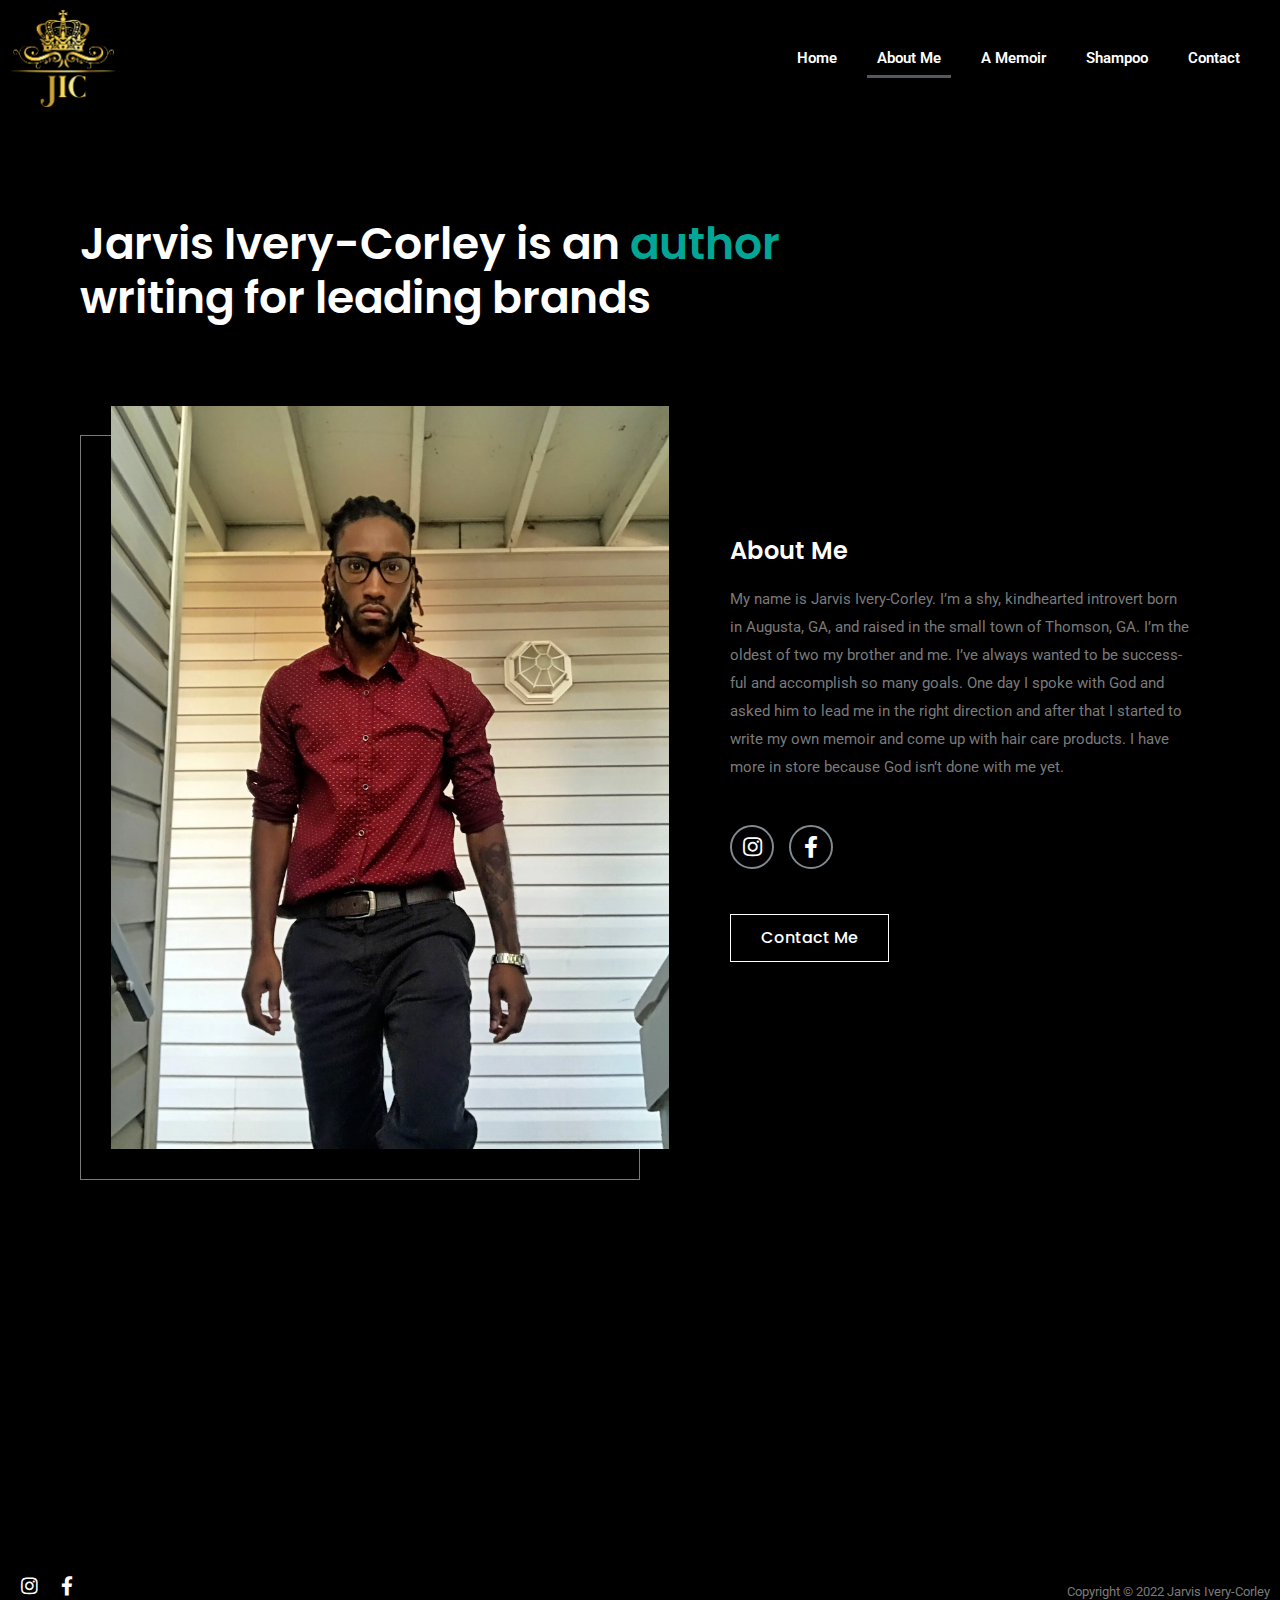
==== about-us/index.html @ fa760f21 "Add files via upload" ====
<!DOCTYPE html>
<html lang="en-US">
<head>
<meta charset="UTF-8">
<meta name="viewport" content="width=device-width, initial-scale=1">
<link rel="profile" href="https://gmpg.org/xfn/11">

<title>About Me &#8211; Jarvis Ivery-Corley</title>
<meta name="robots" content="max-image-preview:large">
<link rel="alternate" type="application/rss+xml" title="Jarvis Ivery-Corley &raquo; Feed" href="./../feed/index.html">
<link rel="alternate" type="application/rss+xml" title="Jarvis Ivery-Corley &raquo; Comments Feed" href="./../comments/feed/index.html">
<script>
window._wpemojiSettings = {"baseUrl":"https:\/\/s.w.org\/images\/core\/emoji\/14.0.0\/72x72\/","ext":".png","svgUrl":"https:\/\/s.w.org\/images\/core\/emoji\/14.0.0\/svg\/","svgExt":".svg","source":{"concatemoji":".\/wp-includes\/js\/wp-emoji-release.min.js?ver=6.1.1"}};
/*! This file is auto-generated */
!function(e,a,t){var n,r,o,i=a.createElement("canvas"),p=i.getContext&&i.getContext("2d");function s(e,t){var a=String.fromCharCode,e=(p.clearRect(0,0,i.width,i.height),p.fillText(a.apply(this,e),0,0),i.toDataURL());return p.clearRect(0,0,i.width,i.height),p.fillText(a.apply(this,t),0,0),e===i.toDataURL()}function c(e){var t=a.createElement("script");t.src=e,t.defer=t.type="text/javascript",a.getElementsByTagName("head")[0].appendChild(t)}for(o=Array("flag","emoji"),t.supports={everything:!0,everythingExceptFlag:!0},r=0;r<o.length;r++)t.supports[o[r]]=function(e){if(p&&p.fillText)switch(p.textBaseline="top",p.font="600 32px Arial",e){case"flag":return s([127987,65039,8205,9895,65039],[127987,65039,8203,9895,65039])?!1:!s([55356,56826,55356,56819],[55356,56826,8203,55356,56819])&&!s([55356,57332,56128,56423,56128,56418,56128,56421,56128,56430,56128,56423,56128,56447],[55356,57332,8203,56128,56423,8203,56128,56418,8203,56128,56421,8203,56128,56430,8203,56128,56423,8203,56128,56447]);case"emoji":return!s([129777,127995,8205,129778,127999],[129777,127995,8203,129778,127999])}return!1}(o[r]),t.supports.everything=t.supports.everything&&t.supports[o[r]],"flag"!==o[r]&&(t.supports.everythingExceptFlag=t.supports.everythingExceptFlag&&t.supports[o[r]]);t.supports.everythingExceptFlag=t.supports.everythingExceptFlag&&!t.supports.flag,t.DOMReady=!1,t.readyCallback=function(){t.DOMReady=!0},t.supports.everything||(n=function(){t.readyCallback()},a.addEventListener?(a.addEventListener("DOMContentLoaded",n,!1),e.addEventListener("load",n,!1)):(e.attachEvent("onload",n),a.attachEvent("onreadystatechange",function(){"complete"===a.readyState&&t.readyCallback()})),(e=t.source||{}).concatemoji?c(e.concatemoji):e.wpemoji&&e.twemoji&&(c(e.twemoji),c(e.wpemoji)))}(window,document,window._wpemojiSettings);
</script>
<style>img.wp-smiley,
img.emoji {
	display: inline !important;
	border: none !important;
	box-shadow: none !important;
	height: 1em !important;
	width: 1em !important;
	margin: 0 0.07em !important;
	vertical-align: -0.1em !important;
	background: none !important;
	padding: 0 !important;
}</style>
	<link rel="stylesheet" id="astra-theme-css-css" href="./../wp-content/themes/astra/assets/css/minified/main.min.css?ver=3.9.4" media="all">
<style id="astra-theme-css-inline-css">:root{--ast-container-default-xlg-padding:3em;--ast-container-default-lg-padding:3em;--ast-container-default-slg-padding:2em;--ast-container-default-md-padding:3em;--ast-container-default-sm-padding:3em;--ast-container-default-xs-padding:2.4em;--ast-container-default-xxs-padding:1.8em;}html{font-size:93.75%;}a{color:#ffffff;}a:hover,a:focus{color:#ffffff;}body,button,input,select,textarea,.ast-button,.ast-custom-button{font-family:-apple-system,BlinkMacSystemFont,Segoe UI,Roboto,Oxygen-Sans,Ubuntu,Cantarell,Helvetica Neue,sans-serif;font-weight:inherit;font-size:15px;font-size:1rem;}blockquote{color:#4f4f4f;}.site-title{font-size:35px;font-size:2.3333333333333rem;display:block;}header .custom-logo-link img{max-width:68px;}.astra-logo-svg{width:68px;}.ast-archive-description .ast-archive-title{font-size:40px;font-size:2.6666666666667rem;}.site-header .site-description{font-size:15px;font-size:1rem;display:none;}.entry-title{font-size:30px;font-size:2rem;}h1,.entry-content h1{font-size:40px;font-size:2.6666666666667rem;}h2,.entry-content h2{font-size:30px;font-size:2rem;}h3,.entry-content h3{font-size:25px;font-size:1.6666666666667rem;}h4,.entry-content h4{font-size:20px;font-size:1.3333333333333rem;}h5,.entry-content h5{font-size:18px;font-size:1.2rem;}h6,.entry-content h6{font-size:15px;font-size:1rem;}.ast-single-post .entry-title,.page-title{font-size:30px;font-size:2rem;}::selection{background-color:#ffffff;color:#000000;}body,h1,.entry-title a,.entry-content h1,h2,.entry-content h2,h3,.entry-content h3,h4,.entry-content h4,h5,.entry-content h5,h6,.entry-content h6{color:#9a9a9a;}.tagcloud a:hover,.tagcloud a:focus,.tagcloud a.current-item{color:#000000;border-color:#ffffff;background-color:#ffffff;}input:focus,input[type="text"]:focus,input[type="email"]:focus,input[type="url"]:focus,input[type="password"]:focus,input[type="reset"]:focus,input[type="search"]:focus,textarea:focus{border-color:#ffffff;}input[type="radio"]:checked,input[type=reset],input[type="checkbox"]:checked,input[type="checkbox"]:hover:checked,input[type="checkbox"]:focus:checked,input[type=range]::-webkit-slider-thumb{border-color:#ffffff;background-color:#ffffff;box-shadow:none;}.site-footer a:hover + .post-count,.site-footer a:focus + .post-count{background:#ffffff;border-color:#ffffff;}.single .nav-links .nav-previous,.single .nav-links .nav-next{color:#ffffff;}.entry-meta,.entry-meta *{line-height:1.45;color:#ffffff;}.entry-meta a:hover,.entry-meta a:hover *,.entry-meta a:focus,.entry-meta a:focus *,.page-links > .page-link,.page-links .page-link:hover,.post-navigation a:hover{color:#ffffff;}#cat option,.secondary .calendar_wrap thead a,.secondary .calendar_wrap thead a:visited{color:#ffffff;}.secondary .calendar_wrap #today,.ast-progress-val span{background:#ffffff;}.secondary a:hover + .post-count,.secondary a:focus + .post-count{background:#ffffff;border-color:#ffffff;}.calendar_wrap #today > a{color:#000000;}.page-links .page-link,.single .post-navigation a{color:#ffffff;}.ast-archive-title{color:#ffffff;}.widget-title{font-size:21px;font-size:1.4rem;color:#ffffff;}.ast-logo-title-inline .site-logo-img{padding-right:1em;}.site-logo-img img{ transition:all 0.2s linear;}.ast-page-builder-template .hentry {margin: 0;}.ast-page-builder-template .site-content > .ast-container {max-width: 100%;padding: 0;}.ast-page-builder-template .site-content #primary {padding: 0;margin: 0;}.ast-page-builder-template .no-results {text-align: center;margin: 4em auto;}.ast-page-builder-template .ast-pagination {padding: 2em;}.ast-page-builder-template .entry-header.ast-no-title.ast-no-thumbnail {margin-top: 0;}.ast-page-builder-template .entry-header.ast-header-without-markup {margin-top: 0;margin-bottom: 0;}.ast-page-builder-template .entry-header.ast-no-title.ast-no-meta {margin-bottom: 0;}.ast-page-builder-template.single .post-navigation {padding-bottom: 2em;}.ast-page-builder-template.single-post .site-content > .ast-container {max-width: 100%;}.ast-page-builder-template .entry-header {margin-top: 2em;margin-left: auto;margin-right: auto;}.ast-page-builder-template .ast-archive-description {margin: 2em auto 0;padding-left: 20px;padding-right: 20px;}.ast-page-builder-template .ast-row {margin-left: 0;margin-right: 0;}.single.ast-page-builder-template .entry-header + .entry-content {margin-bottom: 2em;}@media(min-width: 921px) {.ast-page-builder-template.archive.ast-right-sidebar .ast-row article,.ast-page-builder-template.archive.ast-left-sidebar .ast-row article {padding-left: 0;padding-right: 0;}}@media (max-width:921px){#ast-desktop-header{display:none;}}@media (min-width:921px){#ast-mobile-header{display:none;}}.wp-block-buttons.aligncenter{justify-content:center;}@media (max-width:921px){.ast-theme-transparent-header #primary,.ast-theme-transparent-header #secondary{padding:0;}}@media (max-width:921px){.ast-plain-container.ast-no-sidebar #primary{padding:0;}}.ast-plain-container.ast-no-sidebar #primary{margin-top:0;margin-bottom:0;}@media (min-width:1200px){.ast-plain-container.ast-no-sidebar #primary{margin-top:60px;margin-bottom:60px;}}.wp-block-button.is-style-outline .wp-block-button__link{border-color:#ffffff;}.wp-block-button.is-style-outline > .wp-block-button__link:not(.has-text-color),.wp-block-button.wp-block-button__link.is-style-outline:not(.has-text-color){color:#ffffff;}.wp-block-button.is-style-outline .wp-block-button__link:hover,.wp-block-button.is-style-outline .wp-block-button__link:focus{color:#000000 !important;background-color:#ffffff;border-color:#ffffff;}.post-page-numbers.current .page-link,.ast-pagination .page-numbers.current{color:#000000;border-color:#ffffff;background-color:#ffffff;border-radius:2px;}h1.widget-title{font-weight:inherit;}h2.widget-title{font-weight:inherit;}h3.widget-title{font-weight:inherit;}#page{display:flex;flex-direction:column;min-height:100vh;}.ast-404-layout-1 h1.page-title{color:var(--ast-global-color-2);}.single .post-navigation a{line-height:1em;height:inherit;}.error-404 .page-sub-title{font-size:1.5rem;font-weight:inherit;}.search .site-content .content-area .search-form{margin-bottom:0;}#page .site-content{flex-grow:1;}.widget{margin-bottom:3.5em;}#secondary li{line-height:1.5em;}#secondary .wp-block-group h2{margin-bottom:0.7em;}#secondary h2{font-size:1.7rem;}.ast-separate-container .ast-article-post,.ast-separate-container .ast-article-single,.ast-separate-container .ast-comment-list li.depth-1,.ast-separate-container .comment-respond{padding:3em;}.ast-separate-container .ast-comment-list li.depth-1,.hentry{margin-bottom:2em;}.ast-separate-container .ast-archive-description,.ast-separate-container .ast-author-box{background-color:var(--ast-global-color-5);border-bottom:1px solid var(--ast-border-color);}.ast-separate-container .comments-title{padding:2em 2em 0 2em;}.ast-page-builder-template .comment-form-textarea,.ast-comment-formwrap .ast-grid-common-col{padding:0;}.ast-comment-formwrap{padding:0 20px;display:inline-flex;column-gap:20px;}.archive.ast-page-builder-template .entry-header{margin-top:2em;}.ast-page-builder-template .ast-comment-formwrap{width:100%;}.entry-title{margin-bottom:0.5em;}.ast-archive-description .ast-archive-title{margin-bottom:10px;text-transform:capitalize;}.ast-archive-description p{font-size:inherit;font-weight:inherit;line-height:inherit;}@media (min-width:921px){.ast-left-sidebar.ast-page-builder-template #secondary,.archive.ast-right-sidebar.ast-page-builder-template .site-main{padding-left:20px;padding-right:20px;}}@media (max-width:544px){.ast-comment-formwrap.ast-row{column-gap:10px;}}@media (min-width:1201px){.ast-separate-container .ast-article-post,.ast-separate-container .ast-article-single,.ast-separate-container .ast-archive-description,.ast-separate-container .ast-author-box,.ast-separate-container .ast-404-layout-1,.ast-separate-container .no-results{padding:3em;}}@media (max-width:921px){.ast-separate-container #primary,.ast-separate-container #secondary{padding:1.5em 0;}#primary,#secondary{padding:1.5em 0;margin:0;}.ast-left-sidebar #content > .ast-container{display:flex;flex-direction:column-reverse;width:100%;}}@media (min-width:922px){.ast-separate-container.ast-right-sidebar #primary,.ast-separate-container.ast-left-sidebar #primary{border:0;}.search-no-results.ast-separate-container #primary{margin-bottom:4em;}}.wp-block-button .wp-block-button__link{color:#000000;}.wp-block-button .wp-block-button__link:hover,.wp-block-button .wp-block-button__link:focus{color:#000000;background-color:#ffffff;border-color:#ffffff;}.wp-block-button .wp-block-button__link,.wp-block-search .wp-block-search__button,body .wp-block-file .wp-block-file__button{border-color:#ffffff;background-color:#ffffff;color:#000000;font-family:inherit;font-weight:inherit;line-height:1;border-radius:2px;padding-top:15px;padding-right:30px;padding-bottom:15px;padding-left:30px;}@media (max-width:921px){.wp-block-button .wp-block-button__link,.wp-block-search .wp-block-search__button,body .wp-block-file .wp-block-file__button{padding-top:14px;padding-right:28px;padding-bottom:14px;padding-left:28px;}}@media (max-width:544px){.wp-block-button .wp-block-button__link,.wp-block-search .wp-block-search__button,body .wp-block-file .wp-block-file__button{padding-top:12px;padding-right:24px;padding-bottom:12px;padding-left:24px;}}.menu-toggle,button,.ast-button,.ast-custom-button,.button,input#submit,input[type="button"],input[type="submit"],input[type="reset"],form[CLASS*="wp-block-search__"].wp-block-search .wp-block-search__inside-wrapper .wp-block-search__button,body .wp-block-file .wp-block-file__button,.search .search-submit{border-style:solid;border-top-width:0;border-right-width:0;border-left-width:0;border-bottom-width:0;color:#000000;border-color:#ffffff;background-color:#ffffff;border-radius:2px;padding-top:15px;padding-right:30px;padding-bottom:15px;padding-left:30px;font-family:inherit;font-weight:inherit;line-height:1;}button:focus,.menu-toggle:hover,button:hover,.ast-button:hover,.ast-custom-button:hover .button:hover,.ast-custom-button:hover ,input[type=reset]:hover,input[type=reset]:focus,input#submit:hover,input#submit:focus,input[type="button"]:hover,input[type="button"]:focus,input[type="submit"]:hover,input[type="submit"]:focus,form[CLASS*="wp-block-search__"].wp-block-search .wp-block-search__inside-wrapper .wp-block-search__button:hover,form[CLASS*="wp-block-search__"].wp-block-search .wp-block-search__inside-wrapper .wp-block-search__button:focus,body .wp-block-file .wp-block-file__button:hover,body .wp-block-file .wp-block-file__button:focus{color:#000000;background-color:#ffffff;border-color:#ffffff;}form[CLASS*="wp-block-search__"].wp-block-search .wp-block-search__inside-wrapper .wp-block-search__button.has-icon{padding-top:calc(15px - 3px);padding-right:calc(30px - 3px);padding-bottom:calc(15px - 3px);padding-left:calc(30px - 3px);}@media (min-width:544px){.ast-container{max-width:100%;}}@media (max-width:544px){.ast-separate-container .ast-article-post,.ast-separate-container .ast-article-single,.ast-separate-container .comments-title,.ast-separate-container .ast-archive-description{padding:1.5em 1em;}.ast-separate-container #content .ast-container{padding-left:0.54em;padding-right:0.54em;}.ast-separate-container .ast-comment-list li.depth-1{padding:1.5em 1em;margin-bottom:1.5em;}.ast-separate-container .ast-comment-list .bypostauthor{padding:.5em;}.ast-search-menu-icon.ast-dropdown-active .search-field{width:170px;}.menu-toggle,button,.ast-button,.button,input#submit,input[type="button"],input[type="submit"],input[type="reset"]{padding-top:12px;padding-right:24px;padding-bottom:12px;padding-left:24px;}}@media (max-width:921px){.menu-toggle,button,.ast-button,.button,input#submit,input[type="button"],input[type="submit"],input[type="reset"]{padding-top:14px;padding-right:28px;padding-bottom:14px;padding-left:28px;}.ast-mobile-header-stack .main-header-bar .ast-search-menu-icon{display:inline-block;}.ast-header-break-point.ast-header-custom-item-outside .ast-mobile-header-stack .main-header-bar .ast-search-icon{margin:0;}.ast-comment-avatar-wrap img{max-width:2.5em;}.ast-separate-container .ast-comment-list li.depth-1{padding:1.5em 2.14em;}.ast-separate-container .comment-respond{padding:2em 2.14em;}.ast-comment-meta{padding:0 1.8888em 1.3333em;}}.ast-separate-container{background-color:var(--ast-global-color-8);;background-image:none;;}@media (max-width:921px){.site-title{display:block;}.ast-archive-description .ast-archive-title{font-size:40px;}.site-header .site-description{display:none;}.entry-title{font-size:30px;}h1,.entry-content h1{font-size:30px;}h2,.entry-content h2{font-size:25px;}h3,.entry-content h3{font-size:20px;}.ast-single-post .entry-title,.page-title{font-size:30px;}body,.ast-separate-container{background-color:var(--ast-global-color-8);;background-image:none;;}}@media (max-width:544px){.site-title{display:block;}.ast-archive-description .ast-archive-title{font-size:40px;}.site-header .site-description{display:none;}.entry-title{font-size:30px;}h1,.entry-content h1{font-size:30px;}h2,.entry-content h2{font-size:25px;}h3,.entry-content h3{font-size:20px;}.ast-single-post .entry-title,.page-title{font-size:30px;}body,.ast-separate-container{background-color:var(--ast-global-color-8);;background-image:none;;}}@media (max-width:921px){html{font-size:85.5%;}}@media (max-width:544px){html{font-size:85.5%;}}@media (min-width:922px){.ast-container{max-width:1240px;}}@media (min-width:922px){.site-content .ast-container{display:flex;}}@media (max-width:921px){.site-content .ast-container{flex-direction:column;}}@media (min-width:922px){.main-header-menu .sub-menu .menu-item.ast-left-align-sub-menu:hover > .sub-menu,.main-header-menu .sub-menu .menu-item.ast-left-align-sub-menu.focus > .sub-menu{margin-left:-0px;}}blockquote,cite {font-style: initial;}.wp-block-file {display: flex;align-items: center;flex-wrap: wrap;justify-content: space-between;}.wp-block-pullquote {border: none;}.wp-block-pullquote blockquote::before {content: "\201D";font-family: "Helvetica",sans-serif;display: flex;transform: rotate( 180deg );font-size: 6rem;font-style: normal;line-height: 1;font-weight: bold;align-items: center;justify-content: center;}.has-text-align-right > blockquote::before {justify-content: flex-start;}.has-text-align-left > blockquote::before {justify-content: flex-end;}figure.wp-block-pullquote.is-style-solid-color blockquote {max-width: 100%;text-align: inherit;}html body {--wp--custom--ast-default-block-top-padding: 3em;--wp--custom--ast-default-block-right-padding: 3em;--wp--custom--ast-default-block-bottom-padding: 3em;--wp--custom--ast-default-block-left-padding: 3em;--wp--custom--ast-container-width: 1200px;--wp--custom--ast-content-width-size: 1200px;--wp--custom--ast-wide-width-size: calc(1200px + var(--wp--custom--ast-default-block-left-padding) + var(--wp--custom--ast-default-block-right-padding));}@media(max-width: 921px) {html body {--wp--custom--ast-default-block-top-padding: 3em;--wp--custom--ast-default-block-right-padding: 2em;--wp--custom--ast-default-block-bottom-padding: 3em;--wp--custom--ast-default-block-left-padding: 2em;}}@media(max-width: 544px) {html body {--wp--custom--ast-default-block-top-padding: 3em;--wp--custom--ast-default-block-right-padding: 1.5em;--wp--custom--ast-default-block-bottom-padding: 3em;--wp--custom--ast-default-block-left-padding: 1.5em;}}.entry-content > .wp-block-group,.entry-content > .wp-block-cover,.entry-content > .wp-block-columns {padding-top: var(--wp--custom--ast-default-block-top-padding);padding-right: var(--wp--custom--ast-default-block-right-padding);padding-bottom: var(--wp--custom--ast-default-block-bottom-padding);padding-left: var(--wp--custom--ast-default-block-left-padding);}.ast-plain-container.ast-no-sidebar .entry-content > .alignfull,.ast-page-builder-template .ast-no-sidebar .entry-content > .alignfull {margin-left: calc( -50vw + 50%);margin-right: calc( -50vw + 50%);max-width: 100vw;width: 100vw;}.ast-plain-container.ast-no-sidebar .entry-content .alignfull .alignfull,.ast-page-builder-template.ast-no-sidebar .entry-content .alignfull .alignfull,.ast-plain-container.ast-no-sidebar .entry-content .alignfull .alignwide,.ast-page-builder-template.ast-no-sidebar .entry-content .alignfull .alignwide,.ast-plain-container.ast-no-sidebar .entry-content .alignwide .alignfull,.ast-page-builder-template.ast-no-sidebar .entry-content .alignwide .alignfull,.ast-plain-container.ast-no-sidebar .entry-content .alignwide .alignwide,.ast-page-builder-template.ast-no-sidebar .entry-content .alignwide .alignwide,.ast-plain-container.ast-no-sidebar .entry-content .wp-block-column .alignfull,.ast-page-builder-template.ast-no-sidebar .entry-content .wp-block-column .alignfull,.ast-plain-container.ast-no-sidebar .entry-content .wp-block-column .alignwide,.ast-page-builder-template.ast-no-sidebar .entry-content .wp-block-column .alignwide {margin-left: auto;margin-right: auto;width: 100%;}[ast-blocks-layout] .wp-block-separator:not(.is-style-dots) {height: 0;}[ast-blocks-layout] .wp-block-separator {margin: 20px auto;}[ast-blocks-layout] .wp-block-separator:not(.is-style-wide):not(.is-style-dots) {max-width: 100px;}[ast-blocks-layout] .wp-block-separator.has-background {padding: 0;}.entry-content[ast-blocks-layout] > * {max-width: var(--wp--custom--ast-content-width-size);margin-left: auto;margin-right: auto;}.entry-content[ast-blocks-layout] > .alignwide {max-width: var(--wp--custom--ast-wide-width-size);}.entry-content[ast-blocks-layout] .alignfull {max-width: none;}.entry-content .wp-block-columns {margin-bottom: 0;}blockquote {margin: 1.5em;border: none;}.wp-block-quote:not(.has-text-align-right):not(.has-text-align-center) {border-left: 5px solid rgba(0,0,0,0.05);}.has-text-align-right > blockquote,blockquote.has-text-align-right {border-right: 5px solid rgba(0,0,0,0.05);}.has-text-align-left > blockquote,blockquote.has-text-align-left {border-left: 5px solid rgba(0,0,0,0.05);}.wp-block-site-tagline,.wp-block-latest-posts .read-more {margin-top: 15px;}.wp-block-loginout p label {display: block;}.wp-block-loginout p:not(.login-remember):not(.login-submit) input {width: 100%;}.wp-block-loginout input:focus {border-color: transparent;}.wp-block-loginout input:focus {outline: thin dotted;}.entry-content .wp-block-media-text .wp-block-media-text__content {padding: 0 0 0 8%;}.entry-content .wp-block-media-text.has-media-on-the-right .wp-block-media-text__content {padding: 0 8% 0 0;}.entry-content .wp-block-media-text.has-background .wp-block-media-text__content {padding: 8%;}.entry-content .wp-block-cover:not([class*="background-color"]) .wp-block-cover__inner-container,.entry-content .wp-block-cover:not([class*="background-color"]) .wp-block-cover-image-text,.entry-content .wp-block-cover:not([class*="background-color"]) .wp-block-cover-text,.entry-content .wp-block-cover-image:not([class*="background-color"]) .wp-block-cover__inner-container,.entry-content .wp-block-cover-image:not([class*="background-color"]) .wp-block-cover-image-text,.entry-content .wp-block-cover-image:not([class*="background-color"]) .wp-block-cover-text {color: var(--ast-global-color-5);}.wp-block-loginout .login-remember input {width: 1.1rem;height: 1.1rem;margin: 0 5px 4px 0;vertical-align: middle;}.wp-block-latest-posts > li > *:first-child,.wp-block-latest-posts:not(.is-grid) > li:first-child {margin-top: 0;}.wp-block-search__inside-wrapper .wp-block-search__input {padding: 0 10px;color: var(--ast-global-color-3);background: var(--ast-global-color-5);border-color: var(--ast-border-color);}.wp-block-latest-posts .read-more {margin-bottom: 1.5em;}.wp-block-search__no-button .wp-block-search__inside-wrapper .wp-block-search__input {padding-top: 5px;padding-bottom: 5px;}.wp-block-latest-posts .wp-block-latest-posts__post-date,.wp-block-latest-posts .wp-block-latest-posts__post-author {font-size: 1rem;}.wp-block-latest-posts > li > *,.wp-block-latest-posts:not(.is-grid) > li {margin-top: 12px;margin-bottom: 12px;}.ast-page-builder-template .entry-content[ast-blocks-layout] > *,.ast-page-builder-template .entry-content[ast-blocks-layout] > .alignfull > * {max-width: none;}.ast-page-builder-template .entry-content[ast-blocks-layout] > .alignwide > * {max-width: var(--wp--custom--ast-wide-width-size);}.ast-page-builder-template .entry-content[ast-blocks-layout] > .inherit-container-width > *,.ast-page-builder-template .entry-content[ast-blocks-layout] > * > *,.entry-content[ast-blocks-layout] > .wp-block-cover .wp-block-cover__inner-container {max-width: var(--wp--custom--ast-content-width-size);margin-left: auto;margin-right: auto;}.entry-content[ast-blocks-layout] .wp-block-cover:not(.alignleft):not(.alignright) {width: auto;}@media(max-width: 1200px) {.ast-separate-container .entry-content > .alignfull,.ast-separate-container .entry-content[ast-blocks-layout] > .alignwide,.ast-plain-container .entry-content[ast-blocks-layout] > .alignwide,.ast-plain-container .entry-content .alignfull {margin-left: calc(-1 * min(var(--ast-container-default-xlg-padding),20px)) ;margin-right: calc(-1 * min(var(--ast-container-default-xlg-padding),20px));}}@media(min-width: 1201px) {.ast-separate-container .entry-content > .alignfull {margin-left: calc(-1 * var(--ast-container-default-xlg-padding) );margin-right: calc(-1 * var(--ast-container-default-xlg-padding) );}.ast-separate-container .entry-content[ast-blocks-layout] > .alignwide,.ast-plain-container .entry-content[ast-blocks-layout] > .alignwide {margin-left: calc(-1 * var(--wp--custom--ast-default-block-left-padding) );margin-right: calc(-1 * var(--wp--custom--ast-default-block-right-padding) );}}@media(min-width: 921px) {.ast-separate-container .entry-content .wp-block-group.alignwide:not(.inherit-container-width) > :where(:not(.alignleft):not(.alignright)),.ast-plain-container .entry-content .wp-block-group.alignwide:not(.inherit-container-width) > :where(:not(.alignleft):not(.alignright)) {max-width: calc( var(--wp--custom--ast-content-width-size) + 80px );}.ast-plain-container.ast-right-sidebar .entry-content[ast-blocks-layout] .alignfull,.ast-plain-container.ast-left-sidebar .entry-content[ast-blocks-layout] .alignfull {margin-left: -60px;margin-right: -60px;}}@media(min-width: 544px) {.entry-content > .alignleft {margin-right: 20px;}.entry-content > .alignright {margin-left: 20px;}}@media (max-width:544px){.wp-block-columns .wp-block-column:not(:last-child){margin-bottom:20px;}.wp-block-latest-posts{margin:0;}}@media( max-width: 600px ) {.entry-content .wp-block-media-text .wp-block-media-text__content,.entry-content .wp-block-media-text.has-media-on-the-right .wp-block-media-text__content {padding: 8% 0 0;}.entry-content .wp-block-media-text.has-background .wp-block-media-text__content {padding: 8%;}}.ast-separate-container .entry-content .wp-block-uagb-container {padding-left: 0;}.ast-page-builder-template .entry-header {padding-left: 0;}@media(min-width: 1201px) {.ast-separate-container .entry-content > .uagb-is-root-container {margin-left: 0;margin-right: 0;}}.entry-content[ast-blocks-layout] > ul,.entry-content[ast-blocks-layout] > ol {margin-left: 1em;}:root .has-ast-global-color-0-color{color:var(--ast-global-color-0);}:root .has-ast-global-color-0-background-color{background-color:var(--ast-global-color-0);}:root .wp-block-button .has-ast-global-color-0-color{color:var(--ast-global-color-0);}:root .wp-block-button .has-ast-global-color-0-background-color{background-color:var(--ast-global-color-0);}:root .has-ast-global-color-1-color{color:var(--ast-global-color-1);}:root .has-ast-global-color-1-background-color{background-color:var(--ast-global-color-1);}:root .wp-block-button .has-ast-global-color-1-color{color:var(--ast-global-color-1);}:root .wp-block-button .has-ast-global-color-1-background-color{background-color:var(--ast-global-color-1);}:root .has-ast-global-color-2-color{color:var(--ast-global-color-2);}:root .has-ast-global-color-2-background-color{background-color:var(--ast-global-color-2);}:root .wp-block-button .has-ast-global-color-2-color{color:var(--ast-global-color-2);}:root .wp-block-button .has-ast-global-color-2-background-color{background-color:var(--ast-global-color-2);}:root .has-ast-global-color-3-color{color:var(--ast-global-color-3);}:root .has-ast-global-color-3-background-color{background-color:var(--ast-global-color-3);}:root .wp-block-button .has-ast-global-color-3-color{color:var(--ast-global-color-3);}:root .wp-block-button .has-ast-global-color-3-background-color{background-color:var(--ast-global-color-3);}:root .has-ast-global-color-4-color{color:var(--ast-global-color-4);}:root .has-ast-global-color-4-background-color{background-color:var(--ast-global-color-4);}:root .wp-block-button .has-ast-global-color-4-color{color:var(--ast-global-color-4);}:root .wp-block-button .has-ast-global-color-4-background-color{background-color:var(--ast-global-color-4);}:root .has-ast-global-color-5-color{color:var(--ast-global-color-5);}:root .has-ast-global-color-5-background-color{background-color:var(--ast-global-color-5);}:root .wp-block-button .has-ast-global-color-5-color{color:var(--ast-global-color-5);}:root .wp-block-button .has-ast-global-color-5-background-color{background-color:var(--ast-global-color-5);}:root .has-ast-global-color-6-color{color:var(--ast-global-color-6);}:root .has-ast-global-color-6-background-color{background-color:var(--ast-global-color-6);}:root .wp-block-button .has-ast-global-color-6-color{color:var(--ast-global-color-6);}:root .wp-block-button .has-ast-global-color-6-background-color{background-color:var(--ast-global-color-6);}:root .has-ast-global-color-7-color{color:var(--ast-global-color-7);}:root .has-ast-global-color-7-background-color{background-color:var(--ast-global-color-7);}:root .wp-block-button .has-ast-global-color-7-color{color:var(--ast-global-color-7);}:root .wp-block-button .has-ast-global-color-7-background-color{background-color:var(--ast-global-color-7);}:root .has-ast-global-color-8-color{color:var(--ast-global-color-8);}:root .has-ast-global-color-8-background-color{background-color:var(--ast-global-color-8);}:root .wp-block-button .has-ast-global-color-8-color{color:var(--ast-global-color-8);}:root .wp-block-button .has-ast-global-color-8-background-color{background-color:var(--ast-global-color-8);}:root{--ast-global-color-0:#ffffff;--ast-global-color-1:#3a3a3a;--ast-global-color-2:#3a3a3a;--ast-global-color-3:#4B4F58;--ast-global-color-4:#F5F5F5;--ast-global-color-5:#FFFFFF;--ast-global-color-6:#F2F5F7;--ast-global-color-7:#424242;--ast-global-color-8:#000000;}:root {--ast-border-color : var(--ast-global-color-6);}.ast-breadcrumbs .trail-browse,.ast-breadcrumbs .trail-items,.ast-breadcrumbs .trail-items li{display:inline-block;margin:0;padding:0;border:none;background:inherit;text-indent:0;}.ast-breadcrumbs .trail-browse{font-size:inherit;font-style:inherit;font-weight:inherit;color:inherit;}.ast-breadcrumbs .trail-items{list-style:none;}.trail-items li::after{padding:0 0.3em;content:"\00bb";}.trail-items li:last-of-type::after{display:none;}h1,.entry-content h1,h2,.entry-content h2,h3,.entry-content h3,h4,.entry-content h4,h5,.entry-content h5,h6,.entry-content h6{color:#ffffff;}.entry-title a{color:#ffffff;}@media (max-width:921px){.ast-builder-grid-row-container.ast-builder-grid-row-tablet-3-firstrow .ast-builder-grid-row > *:first-child,.ast-builder-grid-row-container.ast-builder-grid-row-tablet-3-lastrow .ast-builder-grid-row > *:last-child{grid-column:1 / -1;}}@media (max-width:544px){.ast-builder-grid-row-container.ast-builder-grid-row-mobile-3-firstrow .ast-builder-grid-row > *:first-child,.ast-builder-grid-row-container.ast-builder-grid-row-mobile-3-lastrow .ast-builder-grid-row > *:last-child{grid-column:1 / -1;}}.elementor-widget-heading .elementor-heading-title{margin:0;}.elementor-post.elementor-grid-item.hentry{margin-bottom:0;}.woocommerce div.product .elementor-element.elementor-products-grid .related.products ul.products li.product,.elementor-element .elementor-wc-products .woocommerce[class*='columns-'] ul.products li.product{width:auto;margin:0;float:none;}.elementor-toc__list-wrapper{margin:0;}.ast-left-sidebar .elementor-section.elementor-section-stretched,.ast-right-sidebar .elementor-section.elementor-section-stretched{max-width:100%;left:0 !important;}.elementor-template-full-width .ast-container{display:block;}@media (max-width:544px){.elementor-element .elementor-wc-products .woocommerce[class*="columns-"] ul.products li.product{width:auto;margin:0;}.elementor-element .woocommerce .woocommerce-result-count{float:none;}}.ast-header-break-point .main-header-bar{border-bottom-width:1px;}@media (min-width:922px){.main-header-bar{border-bottom-width:1px;}}.main-header-menu .menu-item, #astra-footer-menu .menu-item, .main-header-bar .ast-masthead-custom-menu-items{-js-display:flex;display:flex;-webkit-box-pack:center;-webkit-justify-content:center;-moz-box-pack:center;-ms-flex-pack:center;justify-content:center;-webkit-box-orient:vertical;-webkit-box-direction:normal;-webkit-flex-direction:column;-moz-box-orient:vertical;-moz-box-direction:normal;-ms-flex-direction:column;flex-direction:column;}.main-header-menu > .menu-item > .menu-link, #astra-footer-menu > .menu-item > .menu-link{height:100%;-webkit-box-align:center;-webkit-align-items:center;-moz-box-align:center;-ms-flex-align:center;align-items:center;-js-display:flex;display:flex;}.ast-header-break-point .main-navigation ul .menu-item .menu-link .icon-arrow:first-of-type svg{top:.2em;margin-top:0px;margin-left:0px;width:.65em;transform:translate(0, -2px) rotateZ(270deg);}.ast-mobile-popup-content .ast-submenu-expanded > .ast-menu-toggle{transform:rotateX(180deg);}.ast-separate-container .blog-layout-1, .ast-separate-container .blog-layout-2, .ast-separate-container .blog-layout-3{background-color:transparent;background-image:none;}.ast-separate-container .ast-article-post{background-color:var(--ast-global-color-8);;background-image:none;;}@media (max-width:921px){.ast-separate-container .ast-article-post{background-color:var(--ast-global-color-8);;background-image:none;;}}@media (max-width:544px){.ast-separate-container .ast-article-post{background-color:var(--ast-global-color-8);;background-image:none;;}}.ast-separate-container .ast-article-single:not(.ast-related-post), .ast-separate-container .comments-area .comment-respond,.ast-separate-container .comments-area .ast-comment-list li, .ast-separate-container .ast-woocommerce-container, .ast-separate-container .error-404, .ast-separate-container .no-results, .single.ast-separate-container .site-main .ast-author-meta, .ast-separate-container .related-posts-title-wrapper, .ast-separate-container.ast-two-container #secondary .widget,.ast-separate-container .comments-count-wrapper, .ast-box-layout.ast-plain-container .site-content,.ast-padded-layout.ast-plain-container .site-content, .ast-separate-container .comments-area .comments-title{background-color:var(--ast-global-color-8);;background-image:none;;}@media (max-width:921px){.ast-separate-container .ast-article-single:not(.ast-related-post), .ast-separate-container .comments-area .comment-respond,.ast-separate-container .comments-area .ast-comment-list li, .ast-separate-container .ast-woocommerce-container, .ast-separate-container .error-404, .ast-separate-container .no-results, .single.ast-separate-container .site-main .ast-author-meta, .ast-separate-container .related-posts-title-wrapper, .ast-separate-container.ast-two-container #secondary .widget,.ast-separate-container .comments-count-wrapper, .ast-box-layout.ast-plain-container .site-content,.ast-padded-layout.ast-plain-container .site-content, .ast-separate-container .comments-area .comments-title{background-color:var(--ast-global-color-8);;background-image:none;;}}@media (max-width:544px){.ast-separate-container .ast-article-single:not(.ast-related-post), .ast-separate-container .comments-area .comment-respond,.ast-separate-container .comments-area .ast-comment-list li, .ast-separate-container .ast-woocommerce-container, .ast-separate-container .error-404, .ast-separate-container .no-results, .single.ast-separate-container .site-main .ast-author-meta, .ast-separate-container .related-posts-title-wrapper, .ast-separate-container.ast-two-container #secondary .widget,.ast-separate-container .comments-count-wrapper, .ast-box-layout.ast-plain-container .site-content,.ast-padded-layout.ast-plain-container .site-content, .ast-separate-container .comments-area .comments-title{background-color:var(--ast-global-color-8);;background-image:none;;}}.ast-plain-container, .ast-page-builder-template{background-color:var(--ast-global-color-8);;background-image:none;;}@media (max-width:921px){.ast-plain-container, .ast-page-builder-template{background-color:var(--ast-global-color-8);;background-image:none;;}}@media (max-width:544px){.ast-plain-container, .ast-page-builder-template{background-color:var(--ast-global-color-8);;background-image:none;;}}.ast-builder-menu-mobile .main-navigation .menu-item > .menu-link{font-family:inherit;font-weight:inherit;}.ast-builder-menu-mobile .main-navigation .menu-item.menu-item-has-children > .ast-menu-toggle{top:0;}.ast-builder-menu-mobile .main-navigation .menu-item-has-children > .menu-link:after{content:unset;}.ast-hfb-header .ast-builder-menu-mobile .main-header-menu, .ast-hfb-header .ast-builder-menu-mobile .main-navigation .menu-item .menu-link, .ast-hfb-header .ast-builder-menu-mobile .main-navigation .menu-item .sub-menu .menu-link{border-style:none;}.ast-builder-menu-mobile .main-navigation .menu-item.menu-item-has-children > .ast-menu-toggle{top:0;}@media (max-width:921px){.ast-builder-menu-mobile .main-navigation .menu-item.menu-item-has-children > .ast-menu-toggle{top:0;}.ast-builder-menu-mobile .main-navigation .menu-item-has-children > .menu-link:after{content:unset;}}@media (max-width:544px){.ast-builder-menu-mobile .main-navigation .menu-item.menu-item-has-children > .ast-menu-toggle{top:0;}}.ast-builder-menu-mobile .main-navigation{display:block;}@media (max-width:921px){.ast-header-break-point .ast-builder-menu-mobile .main-navigation{display:block;}}@media (max-width:544px){.ast-header-break-point .ast-builder-menu-mobile .main-navigation{display:block;}}:root{--e-global-color-astglobalcolor0:#ffffff;--e-global-color-astglobalcolor1:#3a3a3a;--e-global-color-astglobalcolor2:#3a3a3a;--e-global-color-astglobalcolor3:#4B4F58;--e-global-color-astglobalcolor4:#F5F5F5;--e-global-color-astglobalcolor5:#FFFFFF;--e-global-color-astglobalcolor6:#F2F5F7;--e-global-color-astglobalcolor7:#424242;--e-global-color-astglobalcolor8:#000000;}</style>
<link rel="stylesheet" id="wp-block-library-css" href="./../wp-includes/css/dist/block-library/style.min.css?ver=6.1.1" media="all">
<style id="global-styles-inline-css">body{--wp--preset--color--black: #000000;--wp--preset--color--cyan-bluish-gray: #abb8c3;--wp--preset--color--white: #ffffff;--wp--preset--color--pale-pink: #f78da7;--wp--preset--color--vivid-red: #cf2e2e;--wp--preset--color--luminous-vivid-orange: #ff6900;--wp--preset--color--luminous-vivid-amber: #fcb900;--wp--preset--color--light-green-cyan: #7bdcb5;--wp--preset--color--vivid-green-cyan: #00d084;--wp--preset--color--pale-cyan-blue: #8ed1fc;--wp--preset--color--vivid-cyan-blue: #0693e3;--wp--preset--color--vivid-purple: #9b51e0;--wp--preset--color--ast-global-color-0: var(--ast-global-color-0);--wp--preset--color--ast-global-color-1: var(--ast-global-color-1);--wp--preset--color--ast-global-color-2: var(--ast-global-color-2);--wp--preset--color--ast-global-color-3: var(--ast-global-color-3);--wp--preset--color--ast-global-color-4: var(--ast-global-color-4);--wp--preset--color--ast-global-color-5: var(--ast-global-color-5);--wp--preset--color--ast-global-color-6: var(--ast-global-color-6);--wp--preset--color--ast-global-color-7: var(--ast-global-color-7);--wp--preset--color--ast-global-color-8: var(--ast-global-color-8);--wp--preset--gradient--vivid-cyan-blue-to-vivid-purple: linear-gradient(135deg,rgba(6,147,227,1) 0%,rgb(155,81,224) 100%);--wp--preset--gradient--light-green-cyan-to-vivid-green-cyan: linear-gradient(135deg,rgb(122,220,180) 0%,rgb(0,208,130) 100%);--wp--preset--gradient--luminous-vivid-amber-to-luminous-vivid-orange: linear-gradient(135deg,rgba(252,185,0,1) 0%,rgba(255,105,0,1) 100%);--wp--preset--gradient--luminous-vivid-orange-to-vivid-red: linear-gradient(135deg,rgba(255,105,0,1) 0%,rgb(207,46,46) 100%);--wp--preset--gradient--very-light-gray-to-cyan-bluish-gray: linear-gradient(135deg,rgb(238,238,238) 0%,rgb(169,184,195) 100%);--wp--preset--gradient--cool-to-warm-spectrum: linear-gradient(135deg,rgb(74,234,220) 0%,rgb(151,120,209) 20%,rgb(207,42,186) 40%,rgb(238,44,130) 60%,rgb(251,105,98) 80%,rgb(254,248,76) 100%);--wp--preset--gradient--blush-light-purple: linear-gradient(135deg,rgb(255,206,236) 0%,rgb(152,150,240) 100%);--wp--preset--gradient--blush-bordeaux: linear-gradient(135deg,rgb(254,205,165) 0%,rgb(254,45,45) 50%,rgb(107,0,62) 100%);--wp--preset--gradient--luminous-dusk: linear-gradient(135deg,rgb(255,203,112) 0%,rgb(199,81,192) 50%,rgb(65,88,208) 100%);--wp--preset--gradient--pale-ocean: linear-gradient(135deg,rgb(255,245,203) 0%,rgb(182,227,212) 50%,rgb(51,167,181) 100%);--wp--preset--gradient--electric-grass: linear-gradient(135deg,rgb(202,248,128) 0%,rgb(113,206,126) 100%);--wp--preset--gradient--midnight: linear-gradient(135deg,rgb(2,3,129) 0%,rgb(40,116,252) 100%);--wp--preset--duotone--dark-grayscale: url('#wp-duotone-dark-grayscale');--wp--preset--duotone--grayscale: url('#wp-duotone-grayscale');--wp--preset--duotone--purple-yellow: url('#wp-duotone-purple-yellow');--wp--preset--duotone--blue-red: url('#wp-duotone-blue-red');--wp--preset--duotone--midnight: url('#wp-duotone-midnight');--wp--preset--duotone--magenta-yellow: url('#wp-duotone-magenta-yellow');--wp--preset--duotone--purple-green: url('#wp-duotone-purple-green');--wp--preset--duotone--blue-orange: url('#wp-duotone-blue-orange');--wp--preset--font-size--small: 13px;--wp--preset--font-size--medium: 20px;--wp--preset--font-size--large: 36px;--wp--preset--font-size--x-large: 42px;--wp--preset--spacing--20: 0.44rem;--wp--preset--spacing--30: 0.67rem;--wp--preset--spacing--40: 1rem;--wp--preset--spacing--50: 1.5rem;--wp--preset--spacing--60: 2.25rem;--wp--preset--spacing--70: 3.38rem;--wp--preset--spacing--80: 5.06rem;}body { margin: 0;--wp--style--global--content-size: var(--wp--custom--ast-content-width-size);--wp--style--global--wide-size: var(--wp--custom--ast-wide-width-size); }.wp-site-blocks > .alignleft { float: left; margin-right: 2em; }.wp-site-blocks > .alignright { float: right; margin-left: 2em; }.wp-site-blocks > .aligncenter { justify-content: center; margin-left: auto; margin-right: auto; }.wp-site-blocks > * { margin-block-start: 0; margin-block-end: 0; }.wp-site-blocks > * + * { margin-block-start: 24px; }body { --wp--style--block-gap: 24px; }body .is-layout-flow > *{margin-block-start: 0;margin-block-end: 0;}body .is-layout-flow > * + *{margin-block-start: 24px;margin-block-end: 0;}body .is-layout-constrained > *{margin-block-start: 0;margin-block-end: 0;}body .is-layout-constrained > * + *{margin-block-start: 24px;margin-block-end: 0;}body .is-layout-flex{gap: 24px;}body .is-layout-flow > .alignleft{float: left;margin-inline-start: 0;margin-inline-end: 2em;}body .is-layout-flow > .alignright{float: right;margin-inline-start: 2em;margin-inline-end: 0;}body .is-layout-flow > .aligncenter{margin-left: auto !important;margin-right: auto !important;}body .is-layout-constrained > .alignleft{float: left;margin-inline-start: 0;margin-inline-end: 2em;}body .is-layout-constrained > .alignright{float: right;margin-inline-start: 2em;margin-inline-end: 0;}body .is-layout-constrained > .aligncenter{margin-left: auto !important;margin-right: auto !important;}body .is-layout-constrained > :where(:not(.alignleft):not(.alignright):not(.alignfull)){max-width: var(--wp--style--global--content-size);margin-left: auto !important;margin-right: auto !important;}body .is-layout-constrained > .alignwide{max-width: var(--wp--style--global--wide-size);}body .is-layout-flex{display: flex;}body .is-layout-flex{flex-wrap: wrap;align-items: center;}body .is-layout-flex > *{margin: 0;}body{padding-top: 0px;padding-right: 0px;padding-bottom: 0px;padding-left: 0px;}a:where(:not(.wp-element-button)){text-decoration: none;}.wp-element-button, .wp-block-button__link{background-color: #32373c;border-width: 0;color: #fff;font-family: inherit;font-size: inherit;line-height: inherit;padding: calc(0.667em + 2px) calc(1.333em + 2px);text-decoration: none;}.has-black-color{color: var(--wp--preset--color--black) !important;}.has-cyan-bluish-gray-color{color: var(--wp--preset--color--cyan-bluish-gray) !important;}.has-white-color{color: var(--wp--preset--color--white) !important;}.has-pale-pink-color{color: var(--wp--preset--color--pale-pink) !important;}.has-vivid-red-color{color: var(--wp--preset--color--vivid-red) !important;}.has-luminous-vivid-orange-color{color: var(--wp--preset--color--luminous-vivid-orange) !important;}.has-luminous-vivid-amber-color{color: var(--wp--preset--color--luminous-vivid-amber) !important;}.has-light-green-cyan-color{color: var(--wp--preset--color--light-green-cyan) !important;}.has-vivid-green-cyan-color{color: var(--wp--preset--color--vivid-green-cyan) !important;}.has-pale-cyan-blue-color{color: var(--wp--preset--color--pale-cyan-blue) !important;}.has-vivid-cyan-blue-color{color: var(--wp--preset--color--vivid-cyan-blue) !important;}.has-vivid-purple-color{color: var(--wp--preset--color--vivid-purple) !important;}.has-ast-global-color-0-color{color: var(--wp--preset--color--ast-global-color-0) !important;}.has-ast-global-color-1-color{color: var(--wp--preset--color--ast-global-color-1) !important;}.has-ast-global-color-2-color{color: var(--wp--preset--color--ast-global-color-2) !important;}.has-ast-global-color-3-color{color: var(--wp--preset--color--ast-global-color-3) !important;}.has-ast-global-color-4-color{color: var(--wp--preset--color--ast-global-color-4) !important;}.has-ast-global-color-5-color{color: var(--wp--preset--color--ast-global-color-5) !important;}.has-ast-global-color-6-color{color: var(--wp--preset--color--ast-global-color-6) !important;}.has-ast-global-color-7-color{color: var(--wp--preset--color--ast-global-color-7) !important;}.has-ast-global-color-8-color{color: var(--wp--preset--color--ast-global-color-8) !important;}.has-black-background-color{background-color: var(--wp--preset--color--black) !important;}.has-cyan-bluish-gray-background-color{background-color: var(--wp--preset--color--cyan-bluish-gray) !important;}.has-white-background-color{background-color: var(--wp--preset--color--white) !important;}.has-pale-pink-background-color{background-color: var(--wp--preset--color--pale-pink) !important;}.has-vivid-red-background-color{background-color: var(--wp--preset--color--vivid-red) !important;}.has-luminous-vivid-orange-background-color{background-color: var(--wp--preset--color--luminous-vivid-orange) !important;}.has-luminous-vivid-amber-background-color{background-color: var(--wp--preset--color--luminous-vivid-amber) !important;}.has-light-green-cyan-background-color{background-color: var(--wp--preset--color--light-green-cyan) !important;}.has-vivid-green-cyan-background-color{background-color: var(--wp--preset--color--vivid-green-cyan) !important;}.has-pale-cyan-blue-background-color{background-color: var(--wp--preset--color--pale-cyan-blue) !important;}.has-vivid-cyan-blue-background-color{background-color: var(--wp--preset--color--vivid-cyan-blue) !important;}.has-vivid-purple-background-color{background-color: var(--wp--preset--color--vivid-purple) !important;}.has-ast-global-color-0-background-color{background-color: var(--wp--preset--color--ast-global-color-0) !important;}.has-ast-global-color-1-background-color{background-color: var(--wp--preset--color--ast-global-color-1) !important;}.has-ast-global-color-2-background-color{background-color: var(--wp--preset--color--ast-global-color-2) !important;}.has-ast-global-color-3-background-color{background-color: var(--wp--preset--color--ast-global-color-3) !important;}.has-ast-global-color-4-background-color{background-color: var(--wp--preset--color--ast-global-color-4) !important;}.has-ast-global-color-5-background-color{background-color: var(--wp--preset--color--ast-global-color-5) !important;}.has-ast-global-color-6-background-color{background-color: var(--wp--preset--color--ast-global-color-6) !important;}.has-ast-global-color-7-background-color{background-color: var(--wp--preset--color--ast-global-color-7) !important;}.has-ast-global-color-8-background-color{background-color: var(--wp--preset--color--ast-global-color-8) !important;}.has-black-border-color{border-color: var(--wp--preset--color--black) !important;}.has-cyan-bluish-gray-border-color{border-color: var(--wp--preset--color--cyan-bluish-gray) !important;}.has-white-border-color{border-color: var(--wp--preset--color--white) !important;}.has-pale-pink-border-color{border-color: var(--wp--preset--color--pale-pink) !important;}.has-vivid-red-border-color{border-color: var(--wp--preset--color--vivid-red) !important;}.has-luminous-vivid-orange-border-color{border-color: var(--wp--preset--color--luminous-vivid-orange) !important;}.has-luminous-vivid-amber-border-color{border-color: var(--wp--preset--color--luminous-vivid-amber) !important;}.has-light-green-cyan-border-color{border-color: var(--wp--preset--color--light-green-cyan) !important;}.has-vivid-green-cyan-border-color{border-color: var(--wp--preset--color--vivid-green-cyan) !important;}.has-pale-cyan-blue-border-color{border-color: var(--wp--preset--color--pale-cyan-blue) !important;}.has-vivid-cyan-blue-border-color{border-color: var(--wp--preset--color--vivid-cyan-blue) !important;}.has-vivid-purple-border-color{border-color: var(--wp--preset--color--vivid-purple) !important;}.has-ast-global-color-0-border-color{border-color: var(--wp--preset--color--ast-global-color-0) !important;}.has-ast-global-color-1-border-color{border-color: var(--wp--preset--color--ast-global-color-1) !important;}.has-ast-global-color-2-border-color{border-color: var(--wp--preset--color--ast-global-color-2) !important;}.has-ast-global-color-3-border-color{border-color: var(--wp--preset--color--ast-global-color-3) !important;}.has-ast-global-color-4-border-color{border-color: var(--wp--preset--color--ast-global-color-4) !important;}.has-ast-global-color-5-border-color{border-color: var(--wp--preset--color--ast-global-color-5) !important;}.has-ast-global-color-6-border-color{border-color: var(--wp--preset--color--ast-global-color-6) !important;}.has-ast-global-color-7-border-color{border-color: var(--wp--preset--color--ast-global-color-7) !important;}.has-ast-global-color-8-border-color{border-color: var(--wp--preset--color--ast-global-color-8) !important;}.has-vivid-cyan-blue-to-vivid-purple-gradient-background{background: var(--wp--preset--gradient--vivid-cyan-blue-to-vivid-purple) !important;}.has-light-green-cyan-to-vivid-green-cyan-gradient-background{background: var(--wp--preset--gradient--light-green-cyan-to-vivid-green-cyan) !important;}.has-luminous-vivid-amber-to-luminous-vivid-orange-gradient-background{background: var(--wp--preset--gradient--luminous-vivid-amber-to-luminous-vivid-orange) !important;}.has-luminous-vivid-orange-to-vivid-red-gradient-background{background: var(--wp--preset--gradient--luminous-vivid-orange-to-vivid-red) !important;}.has-very-light-gray-to-cyan-bluish-gray-gradient-background{background: var(--wp--preset--gradient--very-light-gray-to-cyan-bluish-gray) !important;}.has-cool-to-warm-spectrum-gradient-background{background: var(--wp--preset--gradient--cool-to-warm-spectrum) !important;}.has-blush-light-purple-gradient-background{background: var(--wp--preset--gradient--blush-light-purple) !important;}.has-blush-bordeaux-gradient-background{background: var(--wp--preset--gradient--blush-bordeaux) !important;}.has-luminous-dusk-gradient-background{background: var(--wp--preset--gradient--luminous-dusk) !important;}.has-pale-ocean-gradient-background{background: var(--wp--preset--gradient--pale-ocean) !important;}.has-electric-grass-gradient-background{background: var(--wp--preset--gradient--electric-grass) !important;}.has-midnight-gradient-background{background: var(--wp--preset--gradient--midnight) !important;}.has-small-font-size{font-size: var(--wp--preset--font-size--small) !important;}.has-medium-font-size{font-size: var(--wp--preset--font-size--medium) !important;}.has-large-font-size{font-size: var(--wp--preset--font-size--large) !important;}.has-x-large-font-size{font-size: var(--wp--preset--font-size--x-large) !important;}
.wp-block-navigation a:where(:not(.wp-element-button)){color: inherit;}
.wp-block-pullquote{font-size: 1.5em;line-height: 1.6;}</style>
<link rel="stylesheet" id="elementor-icons-css" href="./../wp-content/plugins/elementor/assets/lib/eicons/css/elementor-icons.min.css?ver=5.16.0" media="all">
<link rel="stylesheet" id="elementor-frontend-css" href="./../wp-content/plugins/elementor/assets/css/frontend-lite.min.css?ver=3.9.2" media="all">
<link rel="stylesheet" id="elementor-post-5-css" href="./../wp-content/uploads/elementor/css/post-5.css?ver=1671991127" media="all">
<link rel="stylesheet" id="elementor-global-css" href="./../wp-content/uploads/elementor/css/global.css?ver=1671991128" media="all">
<link rel="stylesheet" id="elementor-post-27-css" href="./../wp-content/uploads/elementor/css/post-27.css?ver=1672653341" media="all">
<link rel="stylesheet" id="eael-general-css" href="./../wp-content/plugins/essential-addons-for-elementor-lite/assets/front-end/css/view/general.min.css?ver=5.5.2" media="all">
<link rel="stylesheet" id="google-fonts-1-css" href="https://fonts.googleapis.com/css?family=Roboto%3A100%2C100italic%2C200%2C200italic%2C300%2C300italic%2C400%2C400italic%2C500%2C500italic%2C600%2C600italic%2C700%2C700italic%2C800%2C800italic%2C900%2C900italic%7CRoboto+Slab%3A100%2C100italic%2C200%2C200italic%2C300%2C300italic%2C400%2C400italic%2C500%2C500italic%2C600%2C600italic%2C700%2C700italic%2C800%2C800italic%2C900%2C900italic%7CPoppins%3A100%2C100italic%2C200%2C200italic%2C300%2C300italic%2C400%2C400italic%2C500%2C500italic%2C600%2C600italic%2C700%2C700italic%2C800%2C800italic%2C900%2C900italic&#038;display=swap&#038;ver=6.1.1" media="all">
<link rel="stylesheet" id="elementor-icons-shared-0-css" href="./../wp-content/plugins/elementor/assets/lib/font-awesome/css/fontawesome.min.css?ver=5.15.3" media="all">
<link rel="stylesheet" id="elementor-icons-fa-brands-css" href="./../wp-content/plugins/elementor/assets/lib/font-awesome/css/brands.min.css?ver=5.15.3" media="all">
<link rel="preconnect" href="https://fonts.gstatic.com/" crossorigin>
<!--[if IE]>
<script src='http://localhost/Jarvis-Ivery-Corley/wp-content/themes/astra/assets/js/minified/flexibility.min.js?ver=3.9.4' id='astra-flexibility-js'></script>
<script id='astra-flexibility-js-after'>
flexibility(document.documentElement);
</script>
<![endif]-->
<script src="./../wp-includes/js/jquery/jquery.min.js?ver=3.6.1" id="jquery-core-js"></script>
<script src="./../wp-includes/js/jquery/jquery-migrate.min.js?ver=3.3.2" id="jquery-migrate-js"></script>
<link rel="https://api.w.org/" href="./../wp-json/index.html">
<link rel="alternate" type="application/json" href="./../wp-json/wp/v2/pages/27/index.html">
<link rel="EditURI" type="application/rsd+xml" title="RSD" href="./../xmlrpc.php?rsd">
<link rel="wlwmanifest" type="application/wlwmanifest+xml" href="./../wp-includes/wlwmanifest.xml">
<meta name="generator" content="WordPress 6.1.1">
<link rel="canonical" href="./index.html">
<link rel="shortlink" href="./../index.html?p=27">
<link rel="alternate" type="application/json+oembed" href="./../wp-json/oembed/1.0/embed/index.html?url=.%2Fabout-us%2F">
<link rel="alternate" type="text/xml+oembed" href="./../wp-json/oembed/1.0/embed/index.html?url=.%2Fabout-us%2F&#038;format=xml">
</head>

<body itemtype="https://schema.org/WebPage" itemscope="itemscope" class="page-template-default page page-id-27 wp-custom-logo ast-single-post ast-inherit-site-logo-transparent ast-hfb-header ast-desktop ast-page-builder-template ast-no-sidebar astra-3.9.4 ast-full-width-primary-header elementor-default elementor-kit-5 elementor-page elementor-page-27">
<svg xmlns="http://www.w3.org/2000/svg" viewbox="0 0 0 0" width="0" height="0" focusable="false" role="none" style="visibility: hidden; position: absolute; left: -9999px; overflow: hidden;"><defs><filter id="wp-duotone-dark-grayscale"><fecolormatrix color-interpolation-filters="sRGB" type="matrix" values=" .299 .587 .114 0 0 .299 .587 .114 0 0 .299 .587 .114 0 0 .299 .587 .114 0 0 "></fecolormatrix><fecomponenttransfer color-interpolation-filters="sRGB"><fefuncr type="table" tablevalues="0 0.49803921568627"></fefuncr><fefuncg type="table" tablevalues="0 0.49803921568627"></fefuncg><fefuncb type="table" tablevalues="0 0.49803921568627"></fefuncb><fefunca type="table" tablevalues="1 1"></fefunca></fecomponenttransfer><fecomposite in2="SourceGraphic" operator="in"></fecomposite></filter></defs></svg><svg xmlns="http://www.w3.org/2000/svg" viewbox="0 0 0 0" width="0" height="0" focusable="false" role="none" style="visibility: hidden; position: absolute; left: -9999px; overflow: hidden;"><defs><filter id="wp-duotone-grayscale"><fecolormatrix color-interpolation-filters="sRGB" type="matrix" values=" .299 .587 .114 0 0 .299 .587 .114 0 0 .299 .587 .114 0 0 .299 .587 .114 0 0 "></fecolormatrix><fecomponenttransfer color-interpolation-filters="sRGB"><fefuncr type="table" tablevalues="0 1"></fefuncr><fefuncg type="table" tablevalues="0 1"></fefuncg><fefuncb type="table" tablevalues="0 1"></fefuncb><fefunca type="table" tablevalues="1 1"></fefunca></fecomponenttransfer><fecomposite in2="SourceGraphic" operator="in"></fecomposite></filter></defs></svg><svg xmlns="http://www.w3.org/2000/svg" viewbox="0 0 0 0" width="0" height="0" focusable="false" role="none" style="visibility: hidden; position: absolute; left: -9999px; overflow: hidden;"><defs><filter id="wp-duotone-purple-yellow"><fecolormatrix color-interpolation-filters="sRGB" type="matrix" values=" .299 .587 .114 0 0 .299 .587 .114 0 0 .299 .587 .114 0 0 .299 .587 .114 0 0 "></fecolormatrix><fecomponenttransfer color-interpolation-filters="sRGB"><fefuncr type="table" tablevalues="0.54901960784314 0.98823529411765"></fefuncr><fefuncg type="table" tablevalues="0 1"></fefuncg><fefuncb type="table" tablevalues="0.71764705882353 0.25490196078431"></fefuncb><fefunca type="table" tablevalues="1 1"></fefunca></fecomponenttransfer><fecomposite in2="SourceGraphic" operator="in"></fecomposite></filter></defs></svg><svg xmlns="http://www.w3.org/2000/svg" viewbox="0 0 0 0" width="0" height="0" focusable="false" role="none" style="visibility: hidden; position: absolute; left: -9999px; overflow: hidden;"><defs><filter id="wp-duotone-blue-red"><fecolormatrix color-interpolation-filters="sRGB" type="matrix" values=" .299 .587 .114 0 0 .299 .587 .114 0 0 .299 .587 .114 0 0 .299 .587 .114 0 0 "></fecolormatrix><fecomponenttransfer color-interpolation-filters="sRGB"><fefuncr type="table" tablevalues="0 1"></fefuncr><fefuncg type="table" tablevalues="0 0.27843137254902"></fefuncg><fefuncb type="table" tablevalues="0.5921568627451 0.27843137254902"></fefuncb><fefunca type="table" tablevalues="1 1"></fefunca></fecomponenttransfer><fecomposite in2="SourceGraphic" operator="in"></fecomposite></filter></defs></svg><svg xmlns="http://www.w3.org/2000/svg" viewbox="0 0 0 0" width="0" height="0" focusable="false" role="none" style="visibility: hidden; position: absolute; left: -9999px; overflow: hidden;"><defs><filter id="wp-duotone-midnight"><fecolormatrix color-interpolation-filters="sRGB" type="matrix" values=" .299 .587 .114 0 0 .299 .587 .114 0 0 .299 .587 .114 0 0 .299 .587 .114 0 0 "></fecolormatrix><fecomponenttransfer color-interpolation-filters="sRGB"><fefuncr type="table" tablevalues="0 0"></fefuncr><fefuncg type="table" tablevalues="0 0.64705882352941"></fefuncg><fefuncb type="table" tablevalues="0 1"></fefuncb><fefunca type="table" tablevalues="1 1"></fefunca></fecomponenttransfer><fecomposite in2="SourceGraphic" operator="in"></fecomposite></filter></defs></svg><svg xmlns="http://www.w3.org/2000/svg" viewbox="0 0 0 0" width="0" height="0" focusable="false" role="none" style="visibility: hidden; position: absolute; left: -9999px; overflow: hidden;"><defs><filter id="wp-duotone-magenta-yellow"><fecolormatrix color-interpolation-filters="sRGB" type="matrix" values=" .299 .587 .114 0 0 .299 .587 .114 0 0 .299 .587 .114 0 0 .299 .587 .114 0 0 "></fecolormatrix><fecomponenttransfer color-interpolation-filters="sRGB"><fefuncr type="table" tablevalues="0.78039215686275 1"></fefuncr><fefuncg type="table" tablevalues="0 0.94901960784314"></fefuncg><fefuncb type="table" tablevalues="0.35294117647059 0.47058823529412"></fefuncb><fefunca type="table" tablevalues="1 1"></fefunca></fecomponenttransfer><fecomposite in2="SourceGraphic" operator="in"></fecomposite></filter></defs></svg><svg xmlns="http://www.w3.org/2000/svg" viewbox="0 0 0 0" width="0" height="0" focusable="false" role="none" style="visibility: hidden; position: absolute; left: -9999px; overflow: hidden;"><defs><filter id="wp-duotone-purple-green"><fecolormatrix color-interpolation-filters="sRGB" type="matrix" values=" .299 .587 .114 0 0 .299 .587 .114 0 0 .299 .587 .114 0 0 .299 .587 .114 0 0 "></fecolormatrix><fecomponenttransfer color-interpolation-filters="sRGB"><fefuncr type="table" tablevalues="0.65098039215686 0.40392156862745"></fefuncr><fefuncg type="table" tablevalues="0 1"></fefuncg><fefuncb type="table" tablevalues="0.44705882352941 0.4"></fefuncb><fefunca type="table" tablevalues="1 1"></fefunca></fecomponenttransfer><fecomposite in2="SourceGraphic" operator="in"></fecomposite></filter></defs></svg><svg xmlns="http://www.w3.org/2000/svg" viewbox="0 0 0 0" width="0" height="0" focusable="false" role="none" style="visibility: hidden; position: absolute; left: -9999px; overflow: hidden;"><defs><filter id="wp-duotone-blue-orange"><fecolormatrix color-interpolation-filters="sRGB" type="matrix" values=" .299 .587 .114 0 0 .299 .587 .114 0 0 .299 .587 .114 0 0 .299 .587 .114 0 0 "></fecolormatrix><fecomponenttransfer color-interpolation-filters="sRGB"><fefuncr type="table" tablevalues="0.098039215686275 1"></fefuncr><fefuncg type="table" tablevalues="0 0.66274509803922"></fefuncg><fefuncb type="table" tablevalues="0.84705882352941 0.41960784313725"></fefuncb><fefunca type="table" tablevalues="1 1"></fefunca></fecomponenttransfer><fecomposite in2="SourceGraphic" operator="in"></fecomposite></filter></defs></svg>
<a class="skip-link screen-reader-text" href="#content" role="link" title="Skip to content">
		Skip to content</a>

<div class="hfeed site" id="page">
			<header class="site-header header-main-layout-1 ast-primary-menu-enabled ast-logo-title-inline ast-hide-custom-menu-mobile ast-builder-menu-toggle-icon ast-mobile-header-inline" id="masthead" itemtype="https://schema.org/WPHeader" itemscope="itemscope" itemid="#masthead">
			<div id="ast-desktop-header" data-toggle-type="dropdown">
	</div> <!-- Main Header Bar Wrap -->
<div id="ast-mobile-header" class="ast-mobile-header-wrap " data-type="dropdown">
	</div>
		</header><!-- #masthead -->
			<div id="content" class="site-content">
		<div class="ast-container">
		

	<div id="primary" class="content-area primary">

		
					<main id="main" class="site-main">
				<article class="post-27 page type-page status-publish ast-article-single" id="post-27" itemtype="https://schema.org/CreativeWork" itemscope="itemscope">
		<header class="entry-header ast-header-without-markup">
		
			</header><!-- .entry-header -->

	<div class="entry-content clear" itemprop="text">

		
				<div data-elementor-type="wp-page" data-elementor-id="27" class="elementor elementor-27">
									<section class="elementor-section elementor-top-section elementor-element elementor-element-027a0c5 elementor-section-height-min-height elementor-section-boxed elementor-section-height-default elementor-section-items-middle" data-id="027a0c5" data-element_type="section">
						<div class="elementor-container elementor-column-gap-default">
					<div class="elementor-column elementor-col-50 elementor-top-column elementor-element elementor-element-1c48a53" data-id="1c48a53" data-element_type="column">
			<div class="elementor-widget-wrap elementor-element-populated">
								<div class="elementor-element elementor-element-f005c5d elementor-widget elementor-widget-image" data-id="f005c5d" data-element_type="widget" data-widget_type="image.default">
				<div class="elementor-widget-container">
			<style>/*! elementor - v3.9.2 - 21-12-2022 */
.elementor-widget-image{text-align:center}.elementor-widget-image a{display:inline-block}.elementor-widget-image a img[src$=".svg"]{width:48px}.elementor-widget-image img{vertical-align:middle;display:inline-block}</style>												<img decoding="async" width="150" height="138" src="./../wp-content/uploads/2022/12/ezgif.com-gif-maker.png" class="attachment-thumbnail size-thumbnail wp-image-10" alt="" loading="lazy">															</div>
				</div>
					</div>
		</div>
				<div class="elementor-column elementor-col-50 elementor-top-column elementor-element elementor-element-90ad9cf" data-id="90ad9cf" data-element_type="column">
			<div class="elementor-widget-wrap elementor-element-populated">
								<div class="elementor-element elementor-element-6646e60 premium-nav-hor premium-nav-none premium-ham-dropdown elementor-widget elementor-widget-premium-nav-menu" data-id="6646e60" data-element_type="widget" data-settings="{&quot;submenu_icon&quot;:{&quot;value&quot;:&quot;&quot;,&quot;library&quot;:&quot;&quot;}}" data-widget_type="premium-nav-menu.default">
				<div class="elementor-widget-container">
						<div data-settings="{&quot;breakpoint&quot;:1024,&quot;mobileLayout&quot;:&quot;dropdown&quot;,&quot;mainLayout&quot;:&quot;hor&quot;,&quot;stretchDropdown&quot;:false,&quot;hoverEffect&quot;:&quot;&quot;,&quot;submenuEvent&quot;:&quot;hover&quot;,&quot;submenuTrigger&quot;:null}" class="elementor-invisible premium-nav-widget-container premium-nav-pointer-underline premium-nav-animation-slide">
				<div class="premium-ver-inner-container">
					<div class="premium-hamburger-toggle premium-mobile-menu-icon" role="button" aria-label="Toggle Menu">
						<span class="premium-toggle-text">
							<i aria-hidden="true" class="fas fa-bars"></i>Menu						</span>
						<span class="premium-toggle-close">
							<i aria-hidden="true" class="fas fa-times"></i>Close						</span>
					</div>
												<div class="premium-nav-menu-container premium-nav-default">
								<ul id="menu-main-menu" class="premium-nav-menu premium-main-nav-menu">
<li id="premium-nav-menu-item-280" class="menu-item menu-item-type-post_type menu-item-object-page menu-item-home premium-nav-menu-item"><a href="./../index.html" class="menu-link premium-menu-link premium-menu-link-parent">Home</a></li>
<li id="premium-nav-menu-item-278" class="menu-item menu-item-type-post_type menu-item-object-page current-menu-item page_item page-item-27 current_page_item premium-nav-menu-item premium-active-item"><a href="./index.html" aria-current="page" class="menu-link premium-menu-link premium-menu-link-parent">About Me</a></li>
<li id="premium-nav-menu-item-277" class="menu-item menu-item-type-post_type menu-item-object-page premium-nav-menu-item"><a href="./../ebook/index.html" class="menu-link premium-menu-link premium-menu-link-parent">A Memoir</a></li>
<li id="premium-nav-menu-item-276" class="menu-item menu-item-type-post_type menu-item-object-page premium-nav-menu-item"><a href="./../shampoo/index.html" class="menu-link premium-menu-link premium-menu-link-parent">Shampoo</a></li>
<li id="premium-nav-menu-item-275" class="menu-item menu-item-type-post_type menu-item-object-page premium-nav-menu-item"><a href="./../contact/index.html" class="menu-link premium-menu-link premium-menu-link-parent">Contact</a></li>
</ul>							</div>
														<div class="premium-mobile-menu-container">
								<ul id="menu-main-menu-1" class="premium-mobile-menu premium-main-mobile-menu premium-main-nav-menu">
<li id="premium-nav-menu-item-280" class="menu-item menu-item-type-post_type menu-item-object-page menu-item-home premium-nav-menu-item"><a href="./../index.html" class="menu-link premium-menu-link premium-menu-link-parent">Home</a></li>
<li id="premium-nav-menu-item-278" class="menu-item menu-item-type-post_type menu-item-object-page current-menu-item page_item page-item-27 current_page_item premium-nav-menu-item premium-active-item"><a href="./index.html" aria-current="page" class="menu-link premium-menu-link premium-menu-link-parent">About Me</a></li>
<li id="premium-nav-menu-item-277" class="menu-item menu-item-type-post_type menu-item-object-page premium-nav-menu-item"><a href="./../ebook/index.html" class="menu-link premium-menu-link premium-menu-link-parent">A Memoir</a></li>
<li id="premium-nav-menu-item-276" class="menu-item menu-item-type-post_type menu-item-object-page premium-nav-menu-item"><a href="./../shampoo/index.html" class="menu-link premium-menu-link premium-menu-link-parent">Shampoo</a></li>
<li id="premium-nav-menu-item-275" class="menu-item menu-item-type-post_type menu-item-object-page premium-nav-menu-item"><a href="./../contact/index.html" class="menu-link premium-menu-link premium-menu-link-parent">Contact</a></li>
</ul>							</div>
											</div>
			</div>
				</div>
				</div>
					</div>
		</div>
							</div>
		</section>
				<section class="elementor-section elementor-top-section elementor-element elementor-element-acddfa6 animated-slow elementor-section-boxed elementor-section-height-default elementor-section-height-default elementor-invisible" data-id="acddfa6" data-element_type="section" data-settings="{&quot;animation&quot;:&quot;fadeInUp&quot;}">
						<div class="elementor-container elementor-column-gap-default">
					<div class="elementor-column elementor-col-100 elementor-top-column elementor-element elementor-element-58e5e57" data-id="58e5e57" data-element_type="column">
			<div class="elementor-widget-wrap elementor-element-populated">
								<div class="elementor-element elementor-element-2c062b6 elementor-widget elementor-widget-heading" data-id="2c062b6" data-element_type="widget" data-widget_type="heading.default">
				<div class="elementor-widget-container">
			<style>/*! elementor - v3.9.2 - 21-12-2022 */
.elementor-heading-title{padding:0;margin:0;line-height:1}.elementor-widget-heading .elementor-heading-title[class*=elementor-size-]>a{color:inherit;font-size:inherit;line-height:inherit}.elementor-widget-heading .elementor-heading-title.elementor-size-small{font-size:15px}.elementor-widget-heading .elementor-heading-title.elementor-size-medium{font-size:19px}.elementor-widget-heading .elementor-heading-title.elementor-size-large{font-size:29px}.elementor-widget-heading .elementor-heading-title.elementor-size-xl{font-size:39px}.elementor-widget-heading .elementor-heading-title.elementor-size-xxl{font-size:59px}</style>
<h2 class="elementor-heading-title elementor-size-default">Jarvis Ivery-Corley is an&nbsp;<span class="accent-color" style="color: rgb(3, 166, 150);">author</span>&nbsp;&nbsp;<br> writing for leading brands</h2>		</div>
				</div>
					</div>
		</div>
							</div>
		</section>
				<section class="elementor-section elementor-top-section elementor-element elementor-element-bd2ce9f elementor-section-boxed elementor-section-height-default elementor-section-height-default" data-id="bd2ce9f" data-element_type="section">
						<div class="elementor-container elementor-column-gap-default">
					<div class="elementor-column elementor-col-100 elementor-top-column elementor-element elementor-element-96be5df" data-id="96be5df" data-element_type="column">
			<div class="elementor-widget-wrap elementor-element-populated">
								<section class="elementor-section elementor-inner-section elementor-element elementor-element-3ef9371 elementor-section-boxed elementor-section-height-default elementor-section-height-default" data-id="3ef9371" data-element_type="section">
						<div class="elementor-container elementor-column-gap-default">
					<div class="elementor-column elementor-col-50 elementor-inner-column elementor-element elementor-element-1d10bf8 animated-slow elementor-invisible" data-id="1d10bf8" data-element_type="column" data-settings="{&quot;animation&quot;:&quot;fadeInLeft&quot;}">
			<div class="elementor-widget-wrap elementor-element-populated">
								<div class="elementor-element elementor-element-a830ab2 elementor-widget elementor-widget-image" data-id="a830ab2" data-element_type="widget" data-widget_type="image.default">
				<div class="elementor-widget-container">
															<img decoding="async" width="769" height="1024" src="./../wp-content/uploads/2022/12/jarvis.png" class="attachment-large size-large wp-image-289" alt="" loading="lazy">															</div>
				</div>
					</div>
		</div>
				<div class="elementor-column elementor-col-50 elementor-inner-column elementor-element elementor-element-427cb7a animated-slow elementor-invisible" data-id="427cb7a" data-element_type="column" data-settings="{&quot;animation&quot;:&quot;fadeInRight&quot;}">
			<div class="elementor-widget-wrap elementor-element-populated">
								<div class="elementor-element elementor-element-c4f684e elementor-widget elementor-widget-heading" data-id="c4f684e" data-element_type="widget" data-widget_type="heading.default">
				<div class="elementor-widget-container">
			<h2 class="elementor-heading-title elementor-size-default">About Me</h2>		</div>
				</div>
				<div class="elementor-element elementor-element-2f07d10 elementor-widget elementor-widget-text-editor" data-id="2f07d10" data-element_type="widget" data-widget_type="text-editor.default">
				<div class="elementor-widget-container">
			<style>/*! elementor - v3.9.2 - 21-12-2022 */
.elementor-widget-text-editor.elementor-drop-cap-view-stacked .elementor-drop-cap{background-color:#818a91;color:#fff}.elementor-widget-text-editor.elementor-drop-cap-view-framed .elementor-drop-cap{color:#818a91;border:3px solid;background-color:transparent}.elementor-widget-text-editor:not(.elementor-drop-cap-view-default) .elementor-drop-cap{margin-top:8px}.elementor-widget-text-editor:not(.elementor-drop-cap-view-default) .elementor-drop-cap-letter{width:1em;height:1em}.elementor-widget-text-editor .elementor-drop-cap{float:left;text-align:center;line-height:1;font-size:50px}.elementor-widget-text-editor .elementor-drop-cap-letter{display:inline-block}</style>				<p>My name is Jarvis Ivery-Corley. I’m a shy, kindhearted introvert born in Augusta, GA, and raised in the small town of Thomson, GA. I’m the oldest of two my brother and me. I’ve always wanted to be success-ful and accomplish so many goals. One day I spoke with God and asked him to lead me in the right direction and after that I started to write my own memoir and come up with hair care products. I have more in store because God isn’t done with me yet.</p>						</div>
				</div>
				<div class="elementor-element elementor-element-4f47fe5 elementor-shape-circle e-grid-align-left e-grid-align-mobile-center elementor-grid-0 elementor-widget elementor-widget-social-icons" data-id="4f47fe5" data-element_type="widget" data-widget_type="social-icons.default">
				<div class="elementor-widget-container">
			<style>/*! elementor - v3.9.2 - 21-12-2022 */
.elementor-widget-social-icons.elementor-grid-0 .elementor-widget-container,.elementor-widget-social-icons.elementor-grid-mobile-0 .elementor-widget-container,.elementor-widget-social-icons.elementor-grid-tablet-0 .elementor-widget-container{line-height:1;font-size:0}.elementor-widget-social-icons:not(.elementor-grid-0):not(.elementor-grid-tablet-0):not(.elementor-grid-mobile-0) .elementor-grid{display:inline-grid}.elementor-widget-social-icons .elementor-grid{grid-column-gap:var(--grid-column-gap,5px);grid-row-gap:var(--grid-row-gap,5px);grid-template-columns:var(--grid-template-columns);justify-content:var(--justify-content,center);justify-items:var(--justify-content,center)}.elementor-icon.elementor-social-icon{font-size:var(--icon-size,25px);line-height:var(--icon-size,25px);width:calc(var(--icon-size, 25px) + (2 * var(--icon-padding, .5em)));height:calc(var(--icon-size, 25px) + (2 * var(--icon-padding, .5em)))}.elementor-social-icon{--e-social-icon-icon-color:#fff;display:inline-flex;background-color:#818a91;align-items:center;justify-content:center;text-align:center;cursor:pointer}.elementor-social-icon i{color:var(--e-social-icon-icon-color)}.elementor-social-icon svg{fill:var(--e-social-icon-icon-color)}.elementor-social-icon:last-child{margin:0}.elementor-social-icon:hover{opacity:.9;color:#fff}.elementor-social-icon-android{background-color:#a4c639}.elementor-social-icon-apple{background-color:#999}.elementor-social-icon-behance{background-color:#1769ff}.elementor-social-icon-bitbucket{background-color:#205081}.elementor-social-icon-codepen{background-color:#000}.elementor-social-icon-delicious{background-color:#39f}.elementor-social-icon-deviantart{background-color:#05cc47}.elementor-social-icon-digg{background-color:#005be2}.elementor-social-icon-dribbble{background-color:#ea4c89}.elementor-social-icon-elementor{background-color:#d30c5c}.elementor-social-icon-envelope{background-color:#ea4335}.elementor-social-icon-facebook,.elementor-social-icon-facebook-f{background-color:#3b5998}.elementor-social-icon-flickr{background-color:#0063dc}.elementor-social-icon-foursquare{background-color:#2d5be3}.elementor-social-icon-free-code-camp,.elementor-social-icon-freecodecamp{background-color:#006400}.elementor-social-icon-github{background-color:#333}.elementor-social-icon-gitlab{background-color:#e24329}.elementor-social-icon-globe{background-color:#818a91}.elementor-social-icon-google-plus,.elementor-social-icon-google-plus-g{background-color:#dd4b39}.elementor-social-icon-houzz{background-color:#7ac142}.elementor-social-icon-instagram{background-color:#262626}.elementor-social-icon-jsfiddle{background-color:#487aa2}.elementor-social-icon-link{background-color:#818a91}.elementor-social-icon-linkedin,.elementor-social-icon-linkedin-in{background-color:#0077b5}.elementor-social-icon-medium{background-color:#00ab6b}.elementor-social-icon-meetup{background-color:#ec1c40}.elementor-social-icon-mixcloud{background-color:#273a4b}.elementor-social-icon-odnoklassniki{background-color:#f4731c}.elementor-social-icon-pinterest{background-color:#bd081c}.elementor-social-icon-product-hunt{background-color:#da552f}.elementor-social-icon-reddit{background-color:#ff4500}.elementor-social-icon-rss{background-color:#f26522}.elementor-social-icon-shopping-cart{background-color:#4caf50}.elementor-social-icon-skype{background-color:#00aff0}.elementor-social-icon-slideshare{background-color:#0077b5}.elementor-social-icon-snapchat{background-color:#fffc00}.elementor-social-icon-soundcloud{background-color:#f80}.elementor-social-icon-spotify{background-color:#2ebd59}.elementor-social-icon-stack-overflow{background-color:#fe7a15}.elementor-social-icon-steam{background-color:#00adee}.elementor-social-icon-stumbleupon{background-color:#eb4924}.elementor-social-icon-telegram{background-color:#2ca5e0}.elementor-social-icon-thumb-tack{background-color:#1aa1d8}.elementor-social-icon-tripadvisor{background-color:#589442}.elementor-social-icon-tumblr{background-color:#35465c}.elementor-social-icon-twitch{background-color:#6441a5}.elementor-social-icon-twitter{background-color:#1da1f2}.elementor-social-icon-viber{background-color:#665cac}.elementor-social-icon-vimeo{background-color:#1ab7ea}.elementor-social-icon-vk{background-color:#45668e}.elementor-social-icon-weibo{background-color:#dd2430}.elementor-social-icon-weixin{background-color:#31a918}.elementor-social-icon-whatsapp{background-color:#25d366}.elementor-social-icon-wordpress{background-color:#21759b}.elementor-social-icon-xing{background-color:#026466}.elementor-social-icon-yelp{background-color:#af0606}.elementor-social-icon-youtube{background-color:#cd201f}.elementor-social-icon-500px{background-color:#0099e5}.elementor-shape-rounded .elementor-icon.elementor-social-icon{border-radius:10%}.elementor-shape-circle .elementor-icon.elementor-social-icon{border-radius:50%}</style>		<div class="elementor-social-icons-wrapper elementor-grid">
							<span class="elementor-grid-item">
					<a class="elementor-icon elementor-social-icon elementor-social-icon-instagram elementor-animation-bounce-in elementor-repeater-item-f1ad54e" href="https://www.instagram.com/marquarium/" target="_blank">
						<span class="elementor-screen-only">Instagram</span>
						<i class="fab fa-instagram"></i>					</a>
				</span>
							<span class="elementor-grid-item">
					<a class="elementor-icon elementor-social-icon elementor-social-icon-facebook-f elementor-animation-bounce-in elementor-repeater-item-0d49093" href="https://web.facebook.com/jay.ivery.39" target="_blank">
						<span class="elementor-screen-only">Facebook-f</span>
						<i class="fab fa-facebook-f"></i>					</a>
				</span>
					</div>
				</div>
				</div>
				<div class="elementor-element elementor-element-0516270 elementor-mobile-align-center elementor-widget elementor-widget-button" data-id="0516270" data-element_type="widget" data-widget_type="button.default">
				<div class="elementor-widget-container">
					<div class="elementor-button-wrapper">
			<a href="#" class="elementor-button-link elementor-button elementor-size-md" role="button">
						<span class="elementor-button-content-wrapper">
						<span class="elementor-button-text">Contact Me</span>
		</span>
					</a>
		</div>
				</div>
				</div>
					</div>
		</div>
							</div>
		</section>
					</div>
		</div>
							</div>
		</section>
				<section class="elementor-section elementor-top-section elementor-element elementor-element-a0344a0 animated-slow elementor-section-boxed elementor-section-height-default elementor-section-height-default elementor-invisible" data-id="a0344a0" data-element_type="section" data-settings="{&quot;animation&quot;:&quot;lightSpeedIn&quot;}">
						<div class="elementor-container elementor-column-gap-default">
					<div class="elementor-column elementor-col-100 elementor-top-column elementor-element elementor-element-0f2215e" data-id="0f2215e" data-element_type="column">
			<div class="elementor-widget-wrap elementor-element-populated">
								<div class="elementor-element elementor-element-ab65cff elementor-widget elementor-widget-heading" data-id="ab65cff" data-element_type="widget" data-widget_type="heading.default">
				<div class="elementor-widget-container">
			<h2 class="elementor-heading-title elementor-size-default">GET IN TOUCH</h2>		</div>
				</div>
				<div class="elementor-element elementor-element-942e2de e-transform elementor-widget elementor-widget-heading" data-id="942e2de" data-element_type="widget" data-settings="{&quot;_transform_scale_effect_hover&quot;:{&quot;unit&quot;:&quot;px&quot;,&quot;size&quot;:0.9,&quot;sizes&quot;:[]},&quot;_transform_scale_effect_hover_tablet&quot;:{&quot;unit&quot;:&quot;px&quot;,&quot;size&quot;:&quot;&quot;,&quot;sizes&quot;:[]},&quot;_transform_scale_effect_hover_mobile&quot;:{&quot;unit&quot;:&quot;px&quot;,&quot;size&quot;:&quot;&quot;,&quot;sizes&quot;:[]}}" data-widget_type="heading.default">
				<div class="elementor-widget-container">
			<h2 class="elementor-heading-title elementor-size-default"><a href="mailto:Marquarium@gmail.com">Marquarium@gmail.com</a></h2>		</div>
				</div>
					</div>
		</div>
							</div>
		</section>
				<section class="elementor-section elementor-top-section elementor-element elementor-element-d924120 elementor-section-boxed elementor-section-height-default elementor-section-height-default" data-id="d924120" data-element_type="section">
						<div class="elementor-container elementor-column-gap-default">
					<div class="elementor-column elementor-col-50 elementor-top-column elementor-element elementor-element-b0400d4" data-id="b0400d4" data-element_type="column">
			<div class="elementor-widget-wrap elementor-element-populated">
								<div class="elementor-element elementor-element-45722c5 elementor-shape-circle e-grid-align-left elementor-grid-0 elementor-widget elementor-widget-social-icons" data-id="45722c5" data-element_type="widget" data-widget_type="social-icons.default">
				<div class="elementor-widget-container">
					<div class="elementor-social-icons-wrapper elementor-grid">
							<span class="elementor-grid-item">
					<a class="elementor-icon elementor-social-icon elementor-social-icon-instagram elementor-animation-bounce-in elementor-repeater-item-f1ad54e" href="https://www.instagram.com/marquarium/" target="_blank">
						<span class="elementor-screen-only">Instagram</span>
						<i class="fab fa-instagram"></i>					</a>
				</span>
							<span class="elementor-grid-item">
					<a class="elementor-icon elementor-social-icon elementor-social-icon-facebook-f elementor-animation-bounce-in elementor-repeater-item-0d49093" href="https://web.facebook.com/jay.ivery.39" target="_blank">
						<span class="elementor-screen-only">Facebook-f</span>
						<i class="fab fa-facebook-f"></i>					</a>
				</span>
					</div>
				</div>
				</div>
					</div>
		</div>
				<div class="elementor-column elementor-col-50 elementor-top-column elementor-element elementor-element-0ffac5f" data-id="0ffac5f" data-element_type="column">
			<div class="elementor-widget-wrap elementor-element-populated">
								<div class="elementor-element elementor-element-d476b73 elementor-widget elementor-widget-text-editor" data-id="d476b73" data-element_type="widget" data-widget_type="text-editor.default">
				<div class="elementor-widget-container">
							<p>Copyright © 2022 Jarvis Ivery-Corley</p>						</div>
				</div>
					</div>
		</div>
							</div>
		</section>
							</div>
		
		
		
	</div>
<!-- .entry-content .clear -->

	
	
</article><!-- #post-## -->

			</main><!-- #main -->
			
		
	</div>
<!-- #primary -->


	</div> <!-- ast-container -->
	</div>
<!-- #content -->
<footer class="site-footer" id="colophon" itemtype="https://schema.org/WPFooter" itemscope="itemscope" itemid="#colophon">
				</footer><!-- #colophon -->
	</div>
<!-- #page -->
<link rel="stylesheet" id="premium-addons-css" href="./../wp-content/plugins/premium-addons-for-elementor/assets/frontend/min-css/premium-addons.min.css?ver=4.9.45" media="all">
<link rel="stylesheet" id="e-animations-css" href="./../wp-content/plugins/elementor/assets/lib/animations/animations.min.css?ver=3.9.2" media="all">
<script id="astra-theme-js-js-extra">var astra = {"break_point":"921","isRtl":""};</script>
<script src="./../wp-content/themes/astra/assets/js/minified/frontend.min.js?ver=3.9.4" id="astra-theme-js-js"></script>
<script id="eael-general-js-extra">var localize = {"ajaxurl":".\/wp-admin\/admin-ajax.php","nonce":"322e6b5728","i18n":{"added":"Added ","compare":"Compare","loading":"Loading..."},"page_permalink":".\/about-us\/","cart_redirectition":"","cart_page_url":"","el_breakpoints":{"mobile":{"label":"Mobile","value":767,"default_value":767,"direction":"max","is_enabled":true},"mobile_extra":{"label":"Mobile Extra","value":880,"default_value":880,"direction":"max","is_enabled":false},"tablet":{"label":"Tablet","value":1024,"default_value":1024,"direction":"max","is_enabled":true},"tablet_extra":{"label":"Tablet Extra","value":1200,"default_value":1200,"direction":"max","is_enabled":false},"laptop":{"label":"Laptop","value":1366,"default_value":1366,"direction":"max","is_enabled":false},"widescreen":{"label":"Widescreen","value":2400,"default_value":2400,"direction":"min","is_enabled":false}}};</script>
<script src="./../wp-content/plugins/essential-addons-for-elementor-lite/assets/front-end/js/view/general.min.js?ver=5.5.2" id="eael-general-js"></script>
<script src="./../wp-content/plugins/elementor/assets/lib/waypoints/waypoints.min.js?ver=4.0.2" id="elementor-waypoints-js"></script>
<script src="./../wp-content/plugins/premium-addons-for-elementor/assets/frontend/min-js/lottie.min.js?ver=4.9.45" id="lottie-js-js"></script>
<script src="./../wp-content/plugins/premium-addons-for-elementor/assets/frontend/min-js/headroom.min.js?ver=4.9.45" id="pa-headroom-js"></script>
<script src="./../wp-content/plugins/premium-addons-for-elementor/assets/frontend/min-js/premium-nav-menu.min.js?ver=4.9.45" id="pa-menu-js"></script>
<script src="./../wp-content/plugins/elementor/assets/js/webpack.runtime.min.js?ver=3.9.2" id="elementor-webpack-runtime-js"></script>
<script src="./../wp-content/plugins/elementor/assets/js/frontend-modules.min.js?ver=3.9.2" id="elementor-frontend-modules-js"></script>
<script src="./../wp-includes/js/jquery/ui/core.min.js?ver=1.13.2" id="jquery-ui-core-js"></script>
<script id="elementor-frontend-js-before">var elementorFrontendConfig = {"environmentMode":{"edit":false,"wpPreview":false,"isScriptDebug":false},"i18n":{"shareOnFacebook":"Share on Facebook","shareOnTwitter":"Share on Twitter","pinIt":"Pin it","download":"Download","downloadImage":"Download image","fullscreen":"Fullscreen","zoom":"Zoom","share":"Share","playVideo":"Play Video","previous":"Previous","next":"Next","close":"Close"},"is_rtl":false,"breakpoints":{"xs":0,"sm":480,"md":768,"lg":1025,"xl":1440,"xxl":1600},"responsive":{"breakpoints":{"mobile":{"label":"Mobile","value":767,"default_value":767,"direction":"max","is_enabled":true},"mobile_extra":{"label":"Mobile Extra","value":880,"default_value":880,"direction":"max","is_enabled":false},"tablet":{"label":"Tablet","value":1024,"default_value":1024,"direction":"max","is_enabled":true},"tablet_extra":{"label":"Tablet Extra","value":1200,"default_value":1200,"direction":"max","is_enabled":false},"laptop":{"label":"Laptop","value":1366,"default_value":1366,"direction":"max","is_enabled":false},"widescreen":{"label":"Widescreen","value":2400,"default_value":2400,"direction":"min","is_enabled":false}}},"version":"3.9.2","is_static":false,"experimentalFeatures":{"e_dom_optimization":true,"e_optimized_assets_loading":true,"e_optimized_css_loading":true,"a11y_improvements":true,"additional_custom_breakpoints":true,"e_import_export":true,"e_hidden_wordpress_widgets":true,"landing-pages":true,"elements-color-picker":true,"favorite-widgets":true,"admin-top-bar":true,"kit-elements-defaults":true},"urls":{"assets":".\/wp-content\/plugins\/elementor\/assets\/"},"settings":{"page":[],"editorPreferences":[]},"kit":{"active_breakpoints":["viewport_mobile","viewport_tablet"],"global_image_lightbox":"yes","lightbox_enable_counter":"yes","lightbox_enable_fullscreen":"yes","lightbox_enable_zoom":"yes","lightbox_enable_share":"yes","lightbox_title_src":"title","lightbox_description_src":"description"},"post":{"id":27,"title":"About%20Me%20%E2%80%93%20Jarvis%20Ivery-Corley","excerpt":"","featuredImage":false}};</script>
<script src="./../wp-content/plugins/elementor/assets/js/frontend.min.js?ver=3.9.2" id="elementor-frontend-js"></script>
			<script>/(trident|msie)/i.test(navigator.userAgent)&&document.getElementById&&window.addEventListener&&window.addEventListener("hashchange",function(){var t,e=location.hash.substring(1);/^[A-z0-9_-]+$/.test(e)&&(t=document.getElementById(e))&&(/^(?:a|select|input|button|textarea)$/i.test(t.tagName)||(t.tabIndex=-1),t.focus())},!1);</script>
				</body>
</html>
---- wp-content/themes/astra/assets/css/minified/main.min.css ----
@charset "UTF-8";address,blockquote,body,dd,dl,dt,fieldset,figure,h1,h2,h3,h4,h5,h6,hr,html,iframe,legend,li,ol,p,pre,textarea,ul{border:0;font-size:100%;font-style:inherit;font-weight:inherit;margin:0;outline:0;padding:0;vertical-align:baseline}html{-webkit-text-size-adjust:100%;-ms-text-size-adjust:100%}body{margin:0}main,nav{display:block}progress{display:inline-block;vertical-align:baseline}a{background-color:transparent}a:active{outline:0}a,a:focus,a:hover,a:visited{text-decoration:none}abbr[title]{border-bottom:1px dotted}b,strong{font-weight:700}dfn{font-style:italic}mark{background:#ff0;color:#000}small{font-size:80%}sub,sup{font-size:75%;line-height:0;position:relative;vertical-align:baseline}sup{top:-.5em}sub{bottom:-.25em}img{border:0}svg:not(:root){overflow:hidden}figure{margin:0}hr{box-sizing:content-box;height:0}pre{overflow:auto}code,kbd,pre,samp{font-size:1em}button,input,optgroup,select,textarea{color:inherit;font:inherit;margin:0}button{overflow:visible}button,select{text-transform:none}button,html input[type=button],input[type=reset],input[type=submit]{-webkit-appearance:button;cursor:pointer}button[disabled],html input[disabled]{cursor:default}button::-moz-focus-inner,input::-moz-focus-inner{border:0;padding:0}input{line-height:normal}input[type=checkbox],input[type=radio]{box-sizing:border-box;padding:0}input[type=number]::-webkit-inner-spin-button,input[type=number]::-webkit-outer-spin-button{height:auto}input[type=search]{-webkit-appearance:textfield;box-sizing:content-box}#comments .submit,.search .search-submit{padding:10px 15px;border-radius:2px;line-height:1.85714285714286;border:0}.archive .no-results .ast-search-submit,.search .site-main .ast-search-submit{display:none}input[type=search]::-webkit-search-cancel-button,input[type=search]::-webkit-search-decoration{-webkit-appearance:none}fieldset{border:1px solid var(--ast-border-color);margin:0 0;padding:.35em .625em .75em}legend{border:0;padding:0}fieldset legend{margin-bottom:1.5em;padding:0 .5em}textarea{overflow:auto}optgroup{font-weight:700}table{border-collapse:collapse;border-spacing:0}td,th{padding:0}/*!
 * Bootstrap v4.0.0-alpha.2 (https://getbootstrap.com)
 */.ast-container{max-width:100%}.ast-container,.ast-container-fluid{margin-left:auto;margin-right:auto;padding-left:20px;padding-right:20px}.ast-row{margin-left:-20px;margin-right:-20px}@media (min-width:768px) and (max-width:921px){.blog-layout-2 .ast-width-md-6,.blog-layout-3 .ast-width-md-6{float:none;width:100%}}@media (min-width:769px) and (max-width:921px){.blog-layout-2,.blog-layout-3{flex-direction:unset}}@media (max-width:768px){.blog-layout-3{flex-direction:column}}.ast-grid-common-col{position:relative;min-height:1px;padding-left:20px;padding-right:20px}.ast-float{float:left}@media (max-width:992px){.ast-width-sm-25{width:25%}.ast-width-md-50{width:50%}}@media (max-width:768px){.ast-width-md-25{width:25%}}.ast-full-width{width:100%}.ast-width-50{width:50%}@media (min-width:768px){.ast-width-md-4{width:33.3333333333%}.ast-width-md-16{width:16.6666666667%}.ast-width-md-6{width:50%;float:left}.ast-width-md-3{width:25%}.ast-width-md-66{width:66.6666666667%}}@media (min-width:769px){.ast-width-md-20{width:20%}}@media (min-width:992px){.ast-width-lg-33{width:33.3333333333%}.ast-width-lg-16{width:16.6666666667%}.ast-width-lg-50{width:50%}.ast-width-lg-66{width:66.6666666667%}}h1,h2,h3,h4,h5,h6{clear:both}.entry-content h1,h1{color:#808285;font-size:2em;line-height:1.2}.entry-content h2,h2{color:#808285;font-size:1.7em;line-height:1.3}.entry-content h3,h3{color:#808285;font-size:1.5em;line-height:1.4}.entry-content h4,h4{color:#808285;line-height:1.5;font-size:1.3em}.entry-content h5,h5{color:#808285;line-height:1.6;font-size:1.2em}.entry-content h6,h6{color:#808285;line-height:1.7;font-size:1.1em}html{box-sizing:border-box}*,:after,:before{box-sizing:inherit}body{color:#808285;background:#fff;font-style:normal}ol,ul{margin:0 0 1.5em 3em}ul{list-style:disc}ol{list-style:decimal}li>ol,li>ul{margin-bottom:0;margin-left:1.5em}dt{font-weight:700}dd{margin:0 1.5em 1.5em}b,strong{font-weight:700}cite,dfn,em,i{font-style:italic}blockquote,q{quotes:"" ""}blockquote:after,blockquote:before,q:after,q:before{content:""}blockquote{border-left:5px solid var(--ast-border-color);padding:20px;font-size:1.2em;font-style:italic;margin:0 0 1.5em;position:relative}address{margin:0 0 1.5em}abbr,acronym{border-bottom:1px dotted #666;cursor:help}pre{background:#eee;font-family:"Courier 10 Pitch",Courier,monospace;margin-bottom:1.6em;overflow:auto;max-width:100%;padding:1.6em}code,kbd,tt,var{font:15px Monaco,Consolas,"Andale Mono","DejaVu Sans Mono",monospace}img{height:auto;max-width:100%}hr{background-color:#ccc;border:0;height:1px;margin-bottom:1.5em}.ast-button,.button,button,input,select,textarea{color:#808285;font-weight:400;font-size:100%;margin:0;vertical-align:baseline}button,input{line-height:normal}big{font-size:125%}ins,mark{background:0 0;text-decoration:none}table,td,th{border:1px solid var(--ast-border-color)}table{border-collapse:separate;border-spacing:0;border-width:1px 0 0 1px;margin:0 0 1.5em;width:100%}th{font-weight:700}td,th{padding:8px;border-width:0 1px 1px 0}.ast-button,.button,button,input[type=button],input[type=reset],input[type=submit]{border:1px solid;border-color:var(--ast-border-color);border-radius:2px;background:#e6e6e6;padding:.6em 1em .4em;color:#fff}.ast-button:focus,.ast-button:hover,.button:focus,.button:hover,button:focus,button:hover,input[type=button]:focus,input[type=button]:hover,input[type=reset]:focus,input[type=reset]:hover,input[type=submit]:focus,input[type=submit]:hover{color:#fff;border-color:var(--ast-border-color)}.ast-button:active,.ast-button:focus,.button:active,.button:focus,button:active,button:focus,input[type=button]:active,input[type=button]:focus,input[type=reset]:active,input[type=reset]:focus,input[type=submit]:active,input[type=submit]:focus{border-color:var(--ast-border-color);outline:0}input[type=email],input[type=password],input[type=search],input[type=tel],input[type=text],input[type=url],textarea{color:#666;border:1px solid var(--ast-border-color);border-radius:2px;-webkit-appearance:none}input[type=email]:focus,input[type=password]:focus,input[type=search]:focus,input[type=tel]:focus,input[type=text]:focus,input[type=url]:focus,textarea:focus{color:#111}textarea{padding-left:3px;width:100%}a{color:#4169e1}a:focus,a:hover{color:#191970}a:focus{outline:thin dotted}a:hover{outline:0}.screen-reader-text{border:0;clip:rect(1px,1px,1px,1px);height:1px;margin:-1px;overflow:hidden;padding:0;position:absolute;width:1px;word-wrap:normal!important}.screen-reader-text:focus{background-color:#f1f1f1;border-radius:2px;box-shadow:0 0 2px 2px rgba(0,0,0,.6);clip:auto!important;color:#21759b;display:block;font-size:12.25px;font-size:.875rem;height:auto;left:5px;line-height:normal;padding:15px 23px 14px;text-decoration:none;top:5px;width:auto;z-index:100000}.alignleft{display:inline;float:left;margin-right:1.5em}.alignright{display:inline;float:right;margin-left:1.5em}.aligncenter{clear:both;text-align:center;display:block;margin-left:auto;margin-right:auto}embed,iframe,object{max-width:100%}.wp-caption{margin-bottom:1.5em;max-width:100%}.wp-caption img[class*=wp-image-]{display:block;margin-left:auto;margin-right:auto}.wp-caption .wp-caption-text{margin:.8075em 0}.wp-caption-text{text-align:center}::selection{color:#fff;background:#0274be}body{-webkit-font-smoothing:antialiased;-moz-osx-font-smoothing:grayscale}body:not(.logged-in){position:relative}#page{position:relative}a,a:focus{text-decoration:none}.secondary a *,.site-footer a *,.site-header a *,a{transition:all .2s linear}.capitalize{text-transform:uppercase}img{vertical-align:middle}.entry-content h1,.entry-content h2,.entry-content h3,.entry-content h4,.entry-content h5,.entry-content h6{margin-bottom:20px}p{margin-bottom:1.75em}blockquote{margin:1.5em 1em 1.5em 3em;font-size:1.1em;line-height:inherit;position:relative}.ast-button,.button,input[type=button],input[type=submit]{border-radius:0;padding:18px 30px;border:0;box-shadow:none;text-shadow:none}.ast-button:hover,.button:hover,input[type=button]:hover,input[type=submit]:hover{box-shadow:none}.ast-button:active,.ast-button:focus,.button:active,.button:focus,input[type=button]:active,input[type=button]:focus,input[type=submit]:active,input[type=submit]:focus{box-shadow:none}.site-title{font-weight:400}.site-description,.site-title{margin-bottom:0}.site-description a,.site-description:focus a,.site-description:hover a,.site-title a,.site-title:focus a,.site-title:hover a{transition:all .2s linear}.site-title a,.site-title a:focus,.site-title a:hover,.site-title a:visited{color:#222}.site-description a,.site-description a:focus,.site-description a:hover,.site-description a:visited{color:#999}.search-form .search-field{outline:0}.ast-search-menu-icon{position:relative;z-index:3}.site .skip-link{background-color:#f1f1f1;box-shadow:0 0 1px 1px rgba(0,0,0,.2);color:#21759b;display:block;font-family:Montserrat,"Helvetica Neue",sans-serif;font-size:14px;font-weight:700;left:-9999em;outline:0;padding:15px 23px 14px;text-decoration:none;text-transform:none;top:-9999em}.site .skip-link:focus{clip:auto;height:auto;left:6px;top:7px;width:auto;z-index:100000;outline:thin dotted}.logged-in .site .skip-link{box-shadow:0 0 2px 2px rgba(0,0,0,.2);font-family:"Open Sans",sans-serif}input,select{line-height:1}.ast-button,.ast-custom-button,body,button,input[type=button],input[type=submit],textarea{line-height:1.85714285714286}.site-title a{line-height:1.2}.site-header .site-description{line-height:1.5}.ast-single-post .entry-title,.ast-single-post .entry-title a{line-height:1.2}.entry-title,.entry-title a{font-weight:400}.ast-oembed-container{position:relative;padding-top:56.25%;height:0;overflow:hidden;max-width:100%;height:auto}.ast-oembed-container embed,.ast-oembed-container iframe,.ast-oembed-container object{position:absolute;top:0;left:0;width:100%;height:100%}body .ast-oembed-container *{position:absolute;top:0;left:0;width:100%;height:100%}.ast-hidden{display:none!important}body{background-color:#fff}#page{display:block}#primary,#secondary{width:100%}#primary{margin:4em 0}.ast-separate-container{background-color:#f5f5f5}.ast-separate-container #primary{padding:4em 0;margin:0;border:0}.ast-separate-container .site-main>.ast-row{margin-left:0;margin-right:0}.ast-separate-container .ast-article-post,.ast-separate-container .ast-article-single:not(.ast-related-post){background-color:#fff}.ast-separate-container .ast-article-post,.ast-separate-container .ast-article-single{border-bottom:1px solid var(--ast-border-color);margin:0;padding:5.34em 6.67em}.ast-separate-container .blog-layout-1{padding:0;border-bottom:0}.ast-separate-container .ast-article-single{border-bottom:0}@media (max-width:1200px){.ast-separate-container .ast-article-post,.ast-separate-container .ast-article-single{margin:0;padding:3.34em 2.4em}}@media (min-width:993px){.ast-separate-container #primary,.ast-separate-container.ast-left-sidebar #primary,.ast-separate-container.ast-right-sidebar #primary{margin:4em 0;padding:0}.ast-right-sidebar #primary{padding-right:60px}.ast-left-sidebar #primary{padding-left:60px}}@media (max-width:992px){.ast-separate-container #primary,.ast-separate-container.ast-left-sidebar #primary,.ast-separate-container.ast-right-sidebar #primary{padding-left:0;padding-right:0}.ast-right-sidebar #primary{padding-right:30px}.ast-left-sidebar #primary{padding-left:30px}}.ast-search-icon .astra-search-icon{font-size:1.3em}.main-navigation{height:100%;-js-display:inline-flex;display:inline-flex}.main-navigation ul{list-style:none;margin:0;padding-left:0;position:relative}.main-header-menu .menu-link,.main-header-menu>a{text-decoration:none;padding:0 1em;display:inline-block;transition:all .2s linear}.main-header-menu .menu-item{position:relative}.main-header-menu .menu-item.focus>.sub-menu,.main-header-menu .menu-item:hover>.sub-menu{right:auto;left:0}.main-header-menu .ast-left-align-sub-menu.focus>.sub-menu,.main-header-menu .ast-left-align-sub-menu:hover>.sub-menu{right:0;left:auto}@media (min-width:769px){.main-header-menu .ast-sub-menu-goes-outside.focus>.sub-menu,.main-header-menu .ast-sub-menu-goes-outside:hover>.sub-menu{left:-100%}.main-header-menu .ast-left-align-sub-menu .sub-menu .menu-item.focus>.sub-menu,.main-header-menu .ast-left-align-sub-menu .sub-menu .menu-item:hover>.sub-menu{left:-100%}}.main-header-menu .sub-menu{width:240px;background:#fff;left:-999em;position:absolute;top:100%;z-index:99999}@media (min-width:769px){.main-header-menu .sub-menu .menu-item.focus>.sub-menu,.main-header-menu .sub-menu .menu-item:hover>.sub-menu{left:100%;right:auto}.main-header-menu .sub-menu .ast-left-align-sub-menu.focus>.sub-menu,.main-header-menu .sub-menu .ast-left-align-sub-menu:focus * .sub-menu,.main-header-menu .sub-menu .ast-left-align-sub-menu:hover * .sub-menu,.main-header-menu .sub-menu .ast-left-align-sub-menu:hover>.sub-menu{left:-100%}.main-header-menu .sub-menu .main-header-menu .ast-sub-menu-goes-outside.focus>.sub-menu,.main-header-menu .sub-menu .main-header-menu .ast-sub-menu-goes-outside:hover>.sub-menu{left:-100%}}.main-header-menu .sub-menu .menu-link{padding:.9em 1em;display:block;word-wrap:break-word}.main-header-menu .sub-menu .menu-item:not(.menu-item-has-children) .menu-link .icon-arrow:first-of-type{display:none}#ast-desktop-header .main-header-menu .sub-menu .menu-item.menu-item-has-children>.menu-link .icon-arrow svg{position:absolute;right:.6em;top:50%;transform:translate(0,-50%) rotate(270deg)}.main-header-menu .sub-menu .sub-menu{top:0}.submenu-with-border .sub-menu{border-width:1px;border-style:solid}.submenu-with-border .sub-menu .menu-link{border-width:0 0 1px;border-style:solid}.submenu-with-border .sub-menu .sub-menu{top:-2px}.ast-desktop .submenu-with-border .sub-menu>.menu-item:last-child>.menu-link{border-bottom-width:0}.ast-header-break-point .main-navigation{padding-left:0}.ast-header-break-point .main-navigation ul .menu-item .menu-link{padding:0 20px;display:inline-block;width:100%;border:0;border-bottom-width:1px;border-style:solid;border-color:var(--ast-border-color)}.ast-header-break-point .main-navigation ul .menu-item .menu-link .icon-arrow:first-of-type{margin-right:5px}.ast-header-break-point .main-navigation ul .sub-menu .menu-item:not(.menu-item-has-children) .menu-link .icon-arrow:first-of-type{display:inline}.ast-header-break-point .main-navigation .sub-menu .menu-item .menu-link{padding-left:30px}.ast-header-break-point .main-navigation .sub-menu .menu-item .menu-item .menu-link{padding-left:40px}.ast-header-break-point .main-navigation .sub-menu .menu-item .menu-item .menu-item .menu-link{padding-left:50px}.ast-header-break-point .main-navigation .sub-menu .menu-item .menu-item .menu-item .menu-item .menu-link{padding-left:60px}.ast-header-break-point .main-header-menu{background-color:#f9f9f9;border-top-width:1px;border-style:solid;border-color:var(--ast-border-color)}.ast-header-break-point .main-header-menu .sub-menu{background-color:#f9f9f9;position:static;opacity:1;visibility:visible;border:0;width:auto}.ast-header-break-point .main-header-menu .sub-menu .ast-left-align-sub-menu.focus>.sub-menu,.ast-header-break-point .main-header-menu .sub-menu .ast-left-align-sub-menu:hover>.sub-menu{left:0}.ast-header-break-point .main-header-menu .ast-sub-menu-goes-outside.focus>.sub-menu,.ast-header-break-point .main-header-menu .ast-sub-menu-goes-outside:hover>.sub-menu{left:0}.ast-header-break-point .submenu-with-border .sub-menu{border:0}.ast-header-break-point .dropdown-menu-toggle{display:none}.ast-mobile-menu-buttons{display:none}.ast-button-wrap{display:inline-block}.ast-button-wrap button{box-shadow:none;border:none}.ast-button-wrap .menu-toggle{padding:0;width:2.2em;height:2.1em;font-size:1.5em;font-weight:400;border-radius:2px;-webkit-font-smoothing:antialiased;-moz-osx-font-smoothing:grayscale;border-radius:2px;vertical-align:middle;line-height:1.85714285714286}.ast-button-wrap .menu-toggle.main-header-menu-toggle{padding:0 .5em;width:auto;text-align:center}.ast-button-wrap .menu-toggle.main-header-menu-toggle .mobile-menu{font-size:15px;font-size:1rem;font-weight:600}.ast-button-wrap .menu-toggle .menu-toggle-icon{font-style:normal;display:inline-block;vertical-align:middle;line-height:2.05}.ast-button-wrap .menu-toggle .menu-toggle-icon:before{content:"\e5d2";font-family:Astra;text-decoration:inherit}.ast-button-wrap .menu-toggle .icon-menu-bars svg:nth-child(2){display:none}.ast-button-wrap .menu-toggle.toggled .menu-toggle-icon:before{content:"\e5cd"}.ast-button-wrap .menu-toggle.toggled .icon-menu-bars svg:nth-child(1){display:none}.ast-button-wrap .menu-toggle.toggled .icon-menu-bars svg:nth-child(2){display:block}.ast-button-wrap .menu-toggle .mobile-menu-wrap{display:inline-block}.ast-button-wrap .menu-toggle:focus{outline:thin dotted}.header-main-layout-1 .ast-main-header-bar-alignment{margin-left:auto}.site-navigation{height:100%}.site-header .menu-link *{transition:none}.ast-icon.icon-arrow svg{height:.6em;width:.6em;position:relative;margin-left:10px}.ast-icon.icon-search svg{height:1em;width:.9em;margin-top:3px;margin-right:2px}.ast-header-break-point .user-select{clear:both}.ast-header-break-point .ast-mobile-menu-buttons{display:block;align-self:center}.ast-header-break-point .main-header-bar-navigation{flex:auto}.ast-header-break-point .ast-main-header-bar-alignment{display:block;width:100%;flex:auto;order:4}.ast-header-break-point .ast-icon.icon-arrow svg{height:.85em;width:.95em;position:relative;margin-left:10px}.site-main .comment-navigation,.site-main .post-navigation,.site-main .posts-navigation{margin:0 0 1.5em;overflow:hidden}.comment-navigation .nav-next,.comment-navigation .nav-previous,.post-navigation .nav-next,.post-navigation .nav-previous,.posts-navigation .nav-next,.posts-navigation .nav-previous{width:50%;display:inline-block}.comment-navigation .nav-next,.post-navigation .nav-next,.posts-navigation .nav-next{text-align:right}.ast-icon svg{fill:currentColor}.post-navigation a{background:0 0;font-size:16px;font-size:1.06666rem;padding:0 1.5em;height:2.33333em;line-height:calc(2.33333em - 3px)}.sticky{display:block}.hentry{margin:0 0 1.5em}.byline,.updated:not(.published){display:none}.group-blog .byline,.single .byline{display:inline}.page-links{clear:both;margin-top:1em}.page-links a{display:inline-block}.page-links a .page-link{border-color:var(--ast-border-color);background:0 0}.page-links .page-link{padding:0;margin:0 0 .3em .3em;border:2px solid var(--ast-border-color);color:#000;background:0 0;font-size:.8em;width:2.5em;height:2.5em;line-height:calc( 2.5em - 4px);display:inline-block;text-align:center;transition:all .2s linear}.page-links .page-link:focus,.page-links .page-link:hover{color:#000}@media (max-width:768px){.page-links .page-link{margin-bottom:6px}}.entry-content>:last-child,.entry-summary>:last-child,.page-content>:last-child{margin-bottom:0}.wp-block-separator:not(.is-style-wide):not(.is-style-dots){margin:20px auto}.bypostauthor{display:block}body{overflow-x:hidden}.widget-title{font-weight:400;margin-bottom:1em;line-height:1.5}.widget{margin:0 0 2.8em 0}.widget:last-child{margin-bottom:0}.widget select{max-width:100%}.widget ul{margin:0;list-style-type:none}.no-widget-text{margin-bottom:0}.widget_nav_menu ul ul.sub-menu{margin-top:.25em}.widget_nav_menu ul ul.sub-menu li{padding-left:20px}.widget_nav_menu ul ul.sub-menu a:after{left:-20px}.widget_nav_menu ul ul.sub-menu ul a:after{left:-40px}.widget_nav_menu ul ul.sub-menu ul ul a:after{left:-60px}.widget_nav_menu li{transition:all .2s linear}#secondary .wp-block-search__input{line-height:1}#secondary .wp-block-search__button{padding:.7em 1em}.widget_search .search-form{position:relative;padding:0;background:initial;color:inherit}.widget_search .search-form>label{position:relative}.widget_search .search-form i{color:#3a3a3a}.widget_search .search-form button{position:absolute;top:0;right:15px;border:none;padding:0;cursor:pointer;background:0 0}.widget_search .search-form input[type=submit],.widget_search .search-form input[type=submit]:focus,.widget_search .search-form input[type=submit]:hover{padding:13px 20px;border-radius:2px;border:none;top:0;right:0;position:absolute;color:transparent;background:0 0;max-width:45px;z-index:2}.widget_search .search-form .search-field{background:#fafafa;border-width:1px;border-color:var(--ast-border-color);border-radius:2px}.widget_search .search-field,.widget_search .search-field:focus{width:100%;padding:16px 45px 16px 15px}.widget_archive ul.children,.widget_categories ul.children,.widget_pages ul.children{position:relative;margin-top:5px;width:100%}.widget_archive ul.children li,.widget_categories ul.children li,.widget_pages ul.children li{padding-left:20px}.widget_archive li ul.children a:after,.widget_categories li ul.children a:after,.widget_pages li ul.children a:after{left:-20px}.widget_archive li ul.children ul a:after,.widget_categories li ul.children ul a:after,.widget_pages li ul.children ul a:after{left:-40px}.widget_tag_cloud .tagcloud{margin-top:10px;display:inline-block}.widget_tag_cloud .tagcloud a{border:1px solid var(--ast-border-color);padding:.5em .9em;display:inline-block;margin-bottom:4px;font-size:14px;margin-right:4px;line-height:1.5;transition:all .2s linear}.widget_calendar table,.widget_calendar td,.widget_calendar th{padding:0;text-align:center}.widget_calendar table,.widget_calendar th{border:none}.widget_calendar td{border-right:none;border-left:none}.widget_calendar caption{line-height:2.7em}.widget_calendar thead{line-height:2.5em}.widget_calendar thead a{color:#0274be;font-size:1rem;vertical-align:middle}.widget_calendar thead td{vertical-align:middle;font-weight:700}.widget_calendar thead>tr>th{line-height:2.5em;border-bottom:2px solid var(--ast-border-color);border-top:2px solid var(--ast-border-color)}.widget_calendar tbody{line-height:2.1em;text-align:center}.widget_calendar tbody>tr>td{width:14.2857%}.widget_calendar tbody>tr:first-child>td{padding-top:3px}.widget_calendar #today{background:#0274be}.ast-builder-grid-row{display:grid;grid-template-columns:auto auto;align-items:center;grid-column-gap:20px;overflow-wrap:anywhere}.ast-builder-grid-row>.site-header-section{flex-wrap:nowrap}.ast-builder-footer-grid-columns{grid-column-gap:50px}.ast-builder-grid-row.ast-grid-center-col-layout{grid-template-columns:1fr auto 1fr}.ast-builder-layout-element{align-items:center}.ast-builder-grid-row.ast-grid-center-col-layout-only{-js-display:flex;display:flex;height:100%;justify-content:center}.ast-builder-grid-row.ast-grid-center-col-layout-only .ast-grid-section-center{flex-grow:1}.site-header-section{height:100%;min-height:0;align-items:center}.site-header-section .ast-main-header-bar-alignment{height:100%}.site-header-section>*{padding:0 10px}.site-header-section>div:first-child{padding-left:0}.site-header-section>div:last-child{padding-right:0}.site-header-section .ast-builder-menu{align-items:center}.ast-builder-layout-element.ast-header-search{height:auto}.ast-grid-right-center-section{justify-content:flex-start;flex-grow:1}.ast-grid-right-section{justify-content:flex-end}.ast-grid-right-section .ast-site-identity>:first-child{text-align:right}.ast-grid-right-section .ast-grid-right-center-section .ast-site-identity>:first-child{text-align:left}.ast-grid-left-center-section{justify-content:flex-end;flex-grow:1}.ast-logo-title-inline .ast-site-identity{padding:1em 0;-js-display:inline-flex;display:inline-flex;vertical-align:middle;align-items:center;transition:all .2s linear}.ast-grid-section-center{justify-content:center}.ast-grid-section-center .ast-site-identity>:first-child{text-align:center}.ast-builder-social-element{line-height:1;color:#3a3a3a;background:0 0;vertical-align:middle;transition:all 10ms;margin-left:6px;margin-right:6px;justify-content:center;align-items:center}.ast-builder-social-element:hover{color:#0274be}.ast-builder-social-element .social-item-label{padding-left:6px}.ast-social-stack-desktop .ast-builder-social-element,.ast-social-stack-mobile .ast-builder-social-element,.ast-social-stack-tablet .ast-builder-social-element{margin-top:6px;margin-bottom:6px}.ahfb-svg-iconset{-js-display:inline-flex;display:inline-flex;align-self:center}.ahfb-svg-iconset svg{width:17px;height:17px;transition:none}.ahfb-svg-iconset svg>*{transition:none}.ast-footer-copyright p{margin-bottom:0}.ast-builder-grid-row-container{display:grid;align-content:center}.main-header-bar .main-header-bar-navigation{height:100%}.ast-nav-menu .sub-menu{line-height:1.45}.ast-builder-menu .main-navigation{padding:0}.ast-builder-menu .main-navigation>ul{align-self:center}.ast-footer-copyright,.ast-footer-social-wrap,.site-footer-focus-item{width:100%}#astra-footer-menu{margin:0;list-style:none;background:inherit}#astra-footer-menu>ul{margin:0;list-style:none;background:inherit}.ast-header-break-point #ast-mobile-header{display:block}.ast-header-break-point .main-header-bar-navigation{line-height:3}.ast-header-break-point .main-header-bar-navigation .menu-item-has-children>.ast-menu-toggle{display:inline-block;position:absolute;font-size:inherit;top:0;right:20px;cursor:pointer;-webkit-font-smoothing:antialiased;-moz-osx-font-smoothing:grayscale;padding:0 .907em;font-weight:400;line-height:inherit}.ast-header-break-point .main-header-bar-navigation .menu-item-has-children .sub-menu{display:none}.ast-header-break-point .ast-mobile-header-wrap .ast-above-header-wrap .main-header-bar-navigation .ast-submenu-expanded>.ast-menu-toggle::before,.ast-header-break-point .ast-mobile-header-wrap .ast-main-header-wrap .main-header-bar-navigation .ast-submenu-expanded>.ast-menu-toggle::before{transform:rotateX(180deg)}.ast-header-break-point .ast-nav-menu .sub-menu{line-height:3}.site-footer-section{justify-content:center}.site-footer-section>*{margin-bottom:10px}.site-footer-section>:last-child{margin-bottom:0}.site-primary-footer-wrap{padding-top:45px;padding-bottom:45px}.site-above-footer-wrap,.site-below-footer-wrap{padding-top:20px;padding-bottom:20px}.ast-hfb-header.ast-header-break-point .main-header-bar-navigation{width:100%;margin:0}.ast-hfb-header .menu-toggle.toggled .ast-mobile-svg{display:none}.ast-hfb-header .menu-toggle.toggled .ast-close-svg{display:block}.menu-toggle .ast-close-svg{display:none}.ast-mobile-header-wrap .menu-toggle .mobile-menu-toggle-icon{-js-display:inline-flex;display:inline-flex;align-self:center}.ast-mobile-header-wrap .menu-toggle .mobile-menu-wrap{-js-display:inline-flex;display:inline-flex;align-self:center;margin-left:.4em}.ast-mobile-header-wrap .ast-button-wrap .menu-toggle.main-header-menu-toggle{-js-display:flex;display:flex;align-items:center;width:auto;height:auto}.menu-toggle .mobile-menu-toggle-icon{-js-display:inline-flex;display:inline-flex;align-self:center}.menu-toggle .mobile-menu-wrap{-js-display:inline-flex;display:inline-flex;align-self:center;margin-left:.4em}.ast-hfb-header .ast-button-wrap .menu-toggle .mobile-menu-wrap{align-items:center;-js-display:flex;display:flex}.ast-button-wrap .menu-toggle.main-header-menu-toggle{padding:.5em;align-items:center;-js-display:flex;display:flex}.ast-search-menu-icon.ast-inline-search .search-field{width:100%;padding:.6em;padding-right:5.5em}@media (min-width:769px){.footer-nav-wrap .astra-footer-horizontal-menu li{margin:0}.footer-nav-wrap .astra-footer-horizontal-menu li:first-child a{padding-left:0}.footer-nav-wrap .astra-footer-horizontal-menu li:last-child a{padding-right:0}.footer-nav-wrap .astra-footer-horizontal-menu a{padding:0 .5em}}.site-header{z-index:99;position:relative}.main-header-container{position:relative}.main-header-bar-wrap{position:relative}.main-header-bar{background-color:#fff;border-bottom-color:var(--ast-border-color);border-bottom-style:solid}.ast-header-break-point .main-header-bar{border:0}.ast-header-break-point .main-header-bar{border-bottom-color:var(--ast-border-color);border-bottom-style:solid}.main-header-bar{margin-left:auto;margin-right:auto}.ast-desktop .main-header-menu.ast-menu-shadow .sub-menu{box-shadow:0 4px 10px -2px rgba(0,0,0,.1)}.ast-header-custom-item-inside .button-custom-menu-item .menu-link{display:none}.ast-header-custom-item-inside.ast-header-break-point .button-custom-menu-item{padding-left:0;padding-right:0;margin-top:0;margin-bottom:0}.ast-header-custom-item-inside.ast-header-break-point .button-custom-menu-item .ast-custom-button-link{display:none}.ast-header-custom-item-inside.ast-header-break-point .button-custom-menu-item .menu-link{display:block}.site-branding{line-height:1;align-self:center}.ast-menu-toggle{display:none;background:0 0;color:inherit;border-style:dotted;border-color:transparent}.ast-menu-toggle:focus,.ast-menu-toggle:hover{background:0 0;border-color:inherit;color:inherit}.ast-menu-toggle:focus{outline:thin dotted}.ast-main-header-nav-open .main-header-bar{padding-bottom:0}.main-header-bar{z-index:4;position:relative}.main-header-bar .main-header-bar-navigation:empty{padding:0}.main-header-bar .main-header-bar-navigation .sub-menu{line-height:1.45}.main-header-bar .main-header-bar-navigation .menu-item-has-children>.menu-link:after{line-height:normal}.custom-mobile-logo-link{display:none}.ast-site-identity{padding:1em 0}.ast-header-break-point .site-header .main-header-bar-wrap .site-branding{flex:1;align-self:center}.ast-header-break-point .ast-site-identity{width:100%}.ast-header-break-point .main-header-bar{display:block;line-height:3}.ast-header-break-point .main-header-bar .main-header-bar-navigation{line-height:3}.ast-header-break-point .main-header-bar .main-header-bar-navigation .sub-menu{line-height:3}.ast-header-break-point .main-header-bar .main-header-bar-navigation .menu-item-has-children .sub-menu{display:none}.ast-header-break-point .main-header-bar .main-header-bar-navigation .menu-item-has-children>.ast-menu-toggle{display:inline-block;position:absolute;font-size:inherit;top:-1px;right:20px;cursor:pointer;-webkit-font-smoothing:antialiased;-moz-osx-font-smoothing:grayscale;padding:0 .907em;font-weight:400;line-height:inherit;transition:all .2s}.ast-header-break-point .main-header-bar .main-header-bar-navigation .ast-submenu-expanded>.ast-menu-toggle::before{transform:rotateX(180deg)}.ast-header-break-point .main-header-bar .main-header-bar-navigation .main-header-menu{border-top-width:1px;border-style:solid;border-color:var(--ast-border-color)}.ast-header-break-point .main-navigation{display:block;width:100%}.ast-header-break-point .main-navigation ul ul{left:auto;right:auto}.ast-header-break-point .main-navigation .stack-on-mobile li{width:100%}.ast-header-break-point .main-navigation .widget{margin-bottom:1em}.ast-header-break-point .main-navigation .widget li{width:auto}.ast-header-break-point .main-navigation .widget:last-child{margin-bottom:0}.ast-header-break-point .main-header-bar-navigation{width:calc(100% + 40px);margin:0 -20px}.ast-header-break-point .main-header-menu ul ul{top:0}.ast-header-break-point .ast-builder-menu{width:100%}.ast-header-break-point .ast-mobile-header-wrap .ast-flex.stack-on-mobile{flex-wrap:wrap}.ast-desktop .main-header-menu>.menu-item .sub-menu:before{position:absolute;content:'';top:0;left:0;width:100%;transform:translateY(-100%)}input[type=email],input[type=number],input[type=password],input[type=reset],input[type=search],input[type=tel],input[type=text],input[type=url],select,textarea{color:#666;padding:.75em;height:auto;border-width:1px;border-style:solid;border-color:var(--ast-border-color);border-radius:2px;background:#fafafa;box-shadow:none;box-sizing:border-box;transition:all .2s linear}input[type=email]:focus,input[type=password]:focus,input[type=reset]:focus,input[type=search]:focus,input[type=tel]:focus,input[type=text]:focus,input[type=url]:focus,select:focus,textarea:focus{background-color:#fff;border-color:var(--ast-border-color);box-shadow:none}input[type=button],input[type=button]:focus,input[type=button]:hover,input[type=reset],input[type=reset]:focus,input[type=reset]:hover,input[type=submit],input[type=submit]:focus,input[type=submit]:hover{box-shadow:none}textarea{width:100%}input[type=search]:focus{outline:thin dotted}input[type=range]{-webkit-appearance:none;width:100%;margin:5.7px 0;padding:0;border:none}input[type=range]:focus{outline:0}input[type=range]::-webkit-slider-runnable-track{width:100%;height:8.6px;cursor:pointer;box-shadow:2.6px 2.6px .4px #ccc,0 0 2.6px #d9d9d9;background:rgba(255,255,255,.2);border-radius:13.6px;border:0 solid #fff}input[type=range]::-webkit-slider-thumb{box-shadow:0 0 0 rgba(255,221,0,.37),0 0 0 rgba(255,224,26,.37);border:7.9px solid #0274be;height:20px;width:20px;border-radius:50px;background:#0274be;cursor:pointer;-webkit-appearance:none;margin-top:-5.7px}input[type=range]:focus::-webkit-slider-runnable-track{background:rgba(255,255,255,.2)}input[type=range]::-moz-range-track{width:100%;height:8.6px;cursor:pointer;box-shadow:2.6px 2.6px .4px #ccc,0 0 2.6px #d9d9d9;background:rgba(255,255,255,.2);border-radius:13.6px;border:0 solid #fff}input[type=range]::-moz-range-thumb{box-shadow:0 0 0 rgba(255,221,0,.37),0 0 0 rgba(255,224,26,.37);border:7.9px solid #0274be;height:20px;width:20px;border-radius:50px;background:#0274be;cursor:pointer}input[type=range]::-ms-track{width:100%;height:8.6px;cursor:pointer;background:0 0;border-color:transparent;color:transparent}input[type=range]::-ms-fill-lower{background:rgba(199,199,199,.2);border:0 solid #fff;border-radius:27.2px;box-shadow:2.6px 2.6px .4px #ccc,0 0 2.6px #d9d9d9}input[type=range]::-ms-fill-upper{background:rgba(255,255,255,.2);border:0 solid #fff;border-radius:27.2px;box-shadow:2.6px 2.6px .4px #ccc,0 0 2.6px #d9d9d9}input[type=range]::-ms-thumb{box-shadow:0 0 0 rgba(255,221,0,.37),0 0 0 rgba(255,224,26,.37);border:7.9px solid #0274be;height:20px;width:20px;border-radius:50px;background:#0274be;cursor:pointer;height:8.6px}input[type=range]:focus::-ms-fill-lower{background:rgba(255,255,255,.2)}input[type=range]:focus::-ms-fill-upper{background:rgba(255,255,255,.2)}input[type=color]{border:none;width:100px;padding:0;height:30px;cursor:pointer}input[type=color]::-webkit-color-swatch-wrapper{padding:0;border:none}input[type=color]::-webkit-color-swatch{border:none}.page .entry-header{margin-bottom:1.5em}.search .entry-header{margin-bottom:1em}.ast-single-post .entry-header.ast-header-without-markup,.ast-single-post .entry-header.ast-no-title.ast-no-thumbnail{margin-bottom:0}.entry-header{margin-bottom:1em;word-wrap:break-word}.entry-header+.ast-blog-featured-section{margin-top:.5em}.entry-content{word-wrap:break-word}.entry-content p{margin-bottom:1.6em}.read-more{margin-bottom:0}.read-more .ast-right-arrow{font-size:1em}.ast-no-thumb .ast-blog-featured-section{margin-bottom:0}.ast-no-thumb .entry-header+.ast-blog-featured-section{margin-top:0}.ast-blog-featured-section{margin-bottom:1.5em}.error404 .page-header{margin-bottom:1.5em}.error404 .page-header .page-title{margin-bottom:0}.archive .entry-title,.blog .entry-title,.search .entry-title{line-height:1.3}.archive .format-aside .entry-title,.archive .format-status .entry-title,.blog .format-aside .entry-title,.blog .format-status .entry-title{display:none}.page-title{margin-bottom:1em;font-weight:400}.entry-title{margin-bottom:.2em}.ast-article-post{margin-bottom:2.5em}.ast-article-post:last-child{margin-bottom:0;border-bottom:0}.search .site-content .content-area .search-form{margin-bottom:3em}.blog-layout-1 .post-thumb{padding-left:0;padding-right:0;position:relative}.blog .posted-on{z-index:1}.ast-blog-featured-section .posted-on{width:5.714285714em;height:5.714285714em;padding:.7em}.ast-blog-featured-section .posted-on .date-month,.ast-blog-featured-section .posted-on .date-year{font-size:.8571428571em;line-height:1em}.ast-blog-featured-section .posted-on .date-day{font-size:2.5em;line-height:.9em;font-weight:900;margin:.1em 0}.ast-author-box img.avatar{border-radius:50%;margin:0 0 0 20px}.ast-archive-description{margin-bottom:2.5em;padding-bottom:1.3333em;border-bottom:1px solid var(--ast-border-color)}.ast-archive-description .ast-archive-title{margin-bottom:4px;font-size:40px;font-size:2.85714rem;font-weight:300}.ast-archive-description p{margin-bottom:0;font-size:20px;font-size:1.42857rem;line-height:1.65;font-weight:300}.ast-separate-container .ast-archive-description,.ast-separate-container .ast-author-box{background-color:#eee;padding-bottom:0;border-bottom:0}@media (max-width:1200px){.ast-separate-container .ast-archive-description{margin:0;padding:3.34em 2.4em}}@media (max-width:992px){.ast-separate-container .ast-archive-description{padding:2.14em}}@media (min-width:1201px){.ast-separate-container .ast-archive-description,.ast-separate-container .ast-author-box{margin:0;padding:5em 6.67em 3.33333em}}.single .entry-header{margin-bottom:2em}.single .post-navigation{margin:0;padding:2em 0 0;border-top:1px solid var(--ast-border-color)}@media (max-width:768px){.single .post-navigation{padding-top:1.5em}}.single .post-navigation a{margin:2px;display:inline-block;text-align:center;color:#000}@media (min-width:421px){.single .post-navigation .nav-links{-js-display:flex;display:flex}.single .post-navigation .nav-next,.single .post-navigation .nav-previous{flex:auto}}@media (max-width:420px){.single .post-navigation .ast-left-arrow,.single .post-navigation .ast-right-arrow{display:none}.single .post-navigation .nav-next,.single .post-navigation .nav-previous{width:100%}.single .post-navigation .nav-next a,.single .post-navigation .nav-previous a{width:100%}.single .post-navigation .nav-previous{margin-bottom:1em}}.single .entry-header .ast-single-post-order+.post-thumb img{margin-top:2em;margin-bottom:0}.single .entry-header.ast-no-title .post-thumb+.ast-single-post-order{margin-top:0}.single .entry-header .post-thumb+.ast-single-post-order{margin-top:2em}.single .entry-header .post-thumb img{margin-top:0;margin-bottom:0}.page .has-post-thumbnail .post-thumb img{margin-bottom:1.5em}.post-password-form{text-align:center}@media (max-width:420px){.post-password-form input[type=password]{display:block;margin:10px auto}}.post-password-form input[type=submit]{padding:10px 20px;border-radius:2px}.ast-separate-container .post-navigation{border-top:0;padding-left:3.33333em;padding-right:3.33333em}@media (max-width:420px){.ast-separate-container .post-navigation{padding-left:0;padding-right:0}}@media (max-width:768px){.ast-separate-container .entry-header{margin-bottom:1em}}.ast-404-layout-1{text-align:center;margin:4em auto}.ast-404-layout-1 .page-sub-title{font-size:1.5rem;font-weight:700}.ast-404-layout-1 .widget_search{padding-top:.5em}.ast-404-search{margin-top:1.5em}.ast-404-search .widget_search{max-width:370px;margin:0 auto}.ast-separate-container .error-404,.ast-separate-container .no-results{background-color:#fff}@media (max-width:1200px){.ast-separate-container .ast-404-layout-1,.ast-separate-container .no-results{margin:0;padding:3.34em 2.4em}}@media (max-width:768px){.ast-separate-container .ast-404-layout-1,.ast-separate-container .no-results{padding:1.5em 2.14em}}@media (max-width:544px){.ast-separate-container .ast-404-layout-1,.ast-separate-container .no-results{padding:1.5em 1em}}@media (min-width:1201px){.ast-separate-container .ast-404-layout-1,.ast-separate-container .no-results{margin:0;padding:5.34em 6.67em}}.blog-layout-1{width:100%;display:inline-block;padding-bottom:2em;vertical-align:middle;border-bottom:1px solid var(--ast-border-color)}.blog-layout-1 .posted-on{left:0}.blog-layout-1 .post-content,.blog-layout-1 .post-thumb{padding-left:0;padding-right:0}.ast-flex{-js-display:flex;display:flex;flex-wrap:wrap}.ast-flex-1{flex:1}.ast-inline-flex{-js-display:inline-flex;display:inline-flex;align-items:center;flex-wrap:wrap;align-content:center}.ast-justify-content-flex-start{justify-content:flex-start}.ast-justify-content-flex-end{justify-content:flex-end}.ast-justify-content-center{justify-content:center}.ast-justify-content-space-between{justify-content:space-between}.ast-justify-content-space-around{justify-content:space-around}.ast-align-content-flex-start{align-content:flex-start}.ast-align-content-flex-end{align-content:flex-end}.ast-align-content-center{align-content:center}.ast-align-content-space-between{align-content:space-between}.ast-align-content-space-around{align-content:space-around}.ast-align-content-stretch{align-content:stretch}.ast-flex-grow-1{flex-grow:1}
---- wp-includes/css/dist/block-library/style.min.css ----
@charset "UTF-8";.wp-block-archives-dropdown label{display:block}.wp-block-avatar{box-sizing:border-box}.wp-block-avatar.aligncenter{text-align:center}.wp-block-audio{box-sizing:border-box}.wp-block-audio figcaption{margin-top:.5em;margin-bottom:1em}.wp-block-audio audio{width:100%;min-width:300px}.wp-block-button__link{cursor:pointer;display:inline-block;text-align:center;word-break:break-word;box-sizing:border-box}.wp-block-button__link.aligncenter{text-align:center}.wp-block-button__link.alignright{text-align:right}:where(.wp-block-button__link){box-shadow:none;text-decoration:none;border-radius:9999px;padding:calc(.667em + 2px) calc(1.333em + 2px)}.wp-block-button[style*=text-decoration] .wp-block-button__link{text-decoration:inherit}.wp-block-buttons>.wp-block-button.has-custom-width{max-width:none}.wp-block-buttons>.wp-block-button.has-custom-width .wp-block-button__link{width:100%}.wp-block-buttons>.wp-block-button.has-custom-font-size .wp-block-button__link{font-size:inherit}.wp-block-buttons>.wp-block-button.wp-block-button__width-25{width:calc(25% - var(--wp--style--block-gap, .5em)*0.75)}.wp-block-buttons>.wp-block-button.wp-block-button__width-50{width:calc(50% - var(--wp--style--block-gap, .5em)*0.5)}.wp-block-buttons>.wp-block-button.wp-block-button__width-75{width:calc(75% - var(--wp--style--block-gap, .5em)*0.25)}.wp-block-buttons>.wp-block-button.wp-block-button__width-100{width:100%;flex-basis:100%}.wp-block-buttons.is-vertical>.wp-block-button.wp-block-button__width-25{width:25%}.wp-block-buttons.is-vertical>.wp-block-button.wp-block-button__width-50{width:50%}.wp-block-buttons.is-vertical>.wp-block-button.wp-block-button__width-75{width:75%}.wp-block-button.is-style-squared,.wp-block-button__link.wp-block-button.is-style-squared{border-radius:0}.wp-block-button.no-border-radius,.wp-block-button__link.no-border-radius{border-radius:0!important}.wp-block-button.is-style-outline>.wp-block-button__link,.wp-block-button .wp-block-button__link.is-style-outline{border:2px solid;padding:.667em 1.333em}.wp-block-button.is-style-outline>.wp-block-button__link:not(.has-text-color),.wp-block-button .wp-block-button__link.is-style-outline:not(.has-text-color){color:currentColor}.wp-block-button.is-style-outline>.wp-block-button__link:not(.has-background),.wp-block-button .wp-block-button__link.is-style-outline:not(.has-background){background-color:transparent;background-image:none}.wp-block-buttons.is-vertical{flex-direction:column}.wp-block-buttons.is-vertical>.wp-block-button:last-child{margin-bottom:0}.wp-block-buttons>.wp-block-button{display:inline-block;margin:0}.wp-block-buttons.is-content-justification-left{justify-content:flex-start}.wp-block-buttons.is-content-justification-left.is-vertical{align-items:flex-start}.wp-block-buttons.is-content-justification-center{justify-content:center}.wp-block-buttons.is-content-justification-center.is-vertical{align-items:center}.wp-block-buttons.is-content-justification-right{justify-content:flex-end}.wp-block-buttons.is-content-justification-right.is-vertical{align-items:flex-end}.wp-block-buttons.is-content-justification-space-between{justify-content:space-between}.wp-block-buttons.aligncenter{text-align:center}.wp-block-buttons:not(.is-content-justification-space-between,.is-content-justification-right,.is-content-justification-left,.is-content-justification-center) .wp-block-button.aligncenter{margin-left:auto;margin-right:auto;width:100%}.wp-block-buttons[style*=text-decoration] .wp-block-button,.wp-block-buttons[style*=text-decoration] .wp-block-button__link{text-decoration:inherit}.wp-block-buttons.has-custom-font-size .wp-block-button__link{font-size:inherit}.wp-block-button.aligncenter,.wp-block-calendar{text-align:center}.wp-block-calendar tbody td,.wp-block-calendar th{padding:.25em;border:1px solid #ddd}.wp-block-calendar tfoot td{border:none}.wp-block-calendar table{width:100%;border-collapse:collapse}.wp-block-calendar table th{font-weight:400;background:#ddd}.wp-block-calendar a{text-decoration:underline}.wp-block-calendar table caption,.wp-block-calendar table tbody{color:#40464d}.wp-block-categories{box-sizing:border-box}.wp-block-categories.alignleft{margin-right:2em}.wp-block-categories.alignright{margin-left:2em}.wp-block-code{box-sizing:border-box}.wp-block-code code{display:block;font-family:inherit;overflow-wrap:break-word;white-space:pre-wrap}.wp-block-columns{display:flex;margin-bottom:1.75em;box-sizing:border-box;flex-wrap:wrap!important;align-items:normal!important}@media (min-width:782px){.wp-block-columns{flex-wrap:nowrap!important}}.wp-block-columns.are-vertically-aligned-top{align-items:flex-start}.wp-block-columns.are-vertically-aligned-center{align-items:center}.wp-block-columns.are-vertically-aligned-bottom{align-items:flex-end}@media (max-width:781px){.wp-block-columns:not(.is-not-stacked-on-mobile)>.wp-block-column{flex-basis:100%!important}}@media (min-width:782px){.wp-block-columns:not(.is-not-stacked-on-mobile)>.wp-block-column{flex-basis:0;flex-grow:1}.wp-block-columns:not(.is-not-stacked-on-mobile)>.wp-block-column[style*=flex-basis]{flex-grow:0}}.wp-block-columns.is-not-stacked-on-mobile{flex-wrap:nowrap!important}.wp-block-columns.is-not-stacked-on-mobile>.wp-block-column{flex-basis:0;flex-grow:1}.wp-block-columns.is-not-stacked-on-mobile>.wp-block-column[style*=flex-basis]{flex-grow:0}:where(.wp-block-columns.has-background){padding:1.25em 2.375em}.wp-block-column{flex-grow:1;min-width:0;word-break:break-word;overflow-wrap:break-word}.wp-block-column.is-vertically-aligned-top{align-self:flex-start}.wp-block-column.is-vertically-aligned-center{align-self:center}.wp-block-column.is-vertically-aligned-bottom{align-self:flex-end}.wp-block-column.is-vertically-aligned-bottom,.wp-block-column.is-vertically-aligned-center,.wp-block-column.is-vertically-aligned-top{width:100%}.wp-block-post-comments .alignleft{float:left}.wp-block-post-comments .alignright{float:right}.wp-block-post-comments .navigation:after{content:"";display:table;clear:both}.wp-block-post-comments .commentlist{clear:both;list-style:none;margin:0;padding:0}.wp-block-post-comments .commentlist .comment{min-height:2.25em;padding-left:3.25em}.wp-block-post-comments .commentlist .comment p{font-size:1em;line-height:1.8;margin:1em 0}.wp-block-post-comments .commentlist .children{list-style:none;margin:0;padding:0}.wp-block-post-comments .comment-author{line-height:1.5}.wp-block-post-comments .comment-author .avatar{border-radius:1.5em;display:block;float:left;height:2.5em;margin-top:.5em;margin-right:.75em;width:2.5em}.wp-block-post-comments .comment-author cite{font-style:normal}.wp-block-post-comments .comment-meta{font-size:.875em;line-height:1.5}.wp-block-post-comments .comment-meta b{font-weight:400}.wp-block-post-comments .comment-meta .comment-awaiting-moderation{margin-top:1em;margin-bottom:1em;display:block}.wp-block-post-comments .comment-body .commentmetadata{font-size:.875em}.wp-block-post-comments .comment-form-author label,.wp-block-post-comments .comment-form-comment label,.wp-block-post-comments .comment-form-email label,.wp-block-post-comments .comment-form-url label{display:block;margin-bottom:.25em}.wp-block-post-comments .comment-form input:not([type=submit]):not([type=checkbox]),.wp-block-post-comments .comment-form textarea{display:block;box-sizing:border-box;width:100%}.wp-block-post-comments .comment-form-cookies-consent{display:flex;gap:.25em}.wp-block-post-comments .comment-form-cookies-consent #wp-comment-cookies-consent{margin-top:.35em}.wp-block-post-comments .comment-reply-title{margin-bottom:0}.wp-block-post-comments .comment-reply-title :where(small){font-size:var(--wp--preset--font-size--medium,smaller);margin-left:.5em}.wp-block-post-comments .reply{font-size:.875em;margin-bottom:1.4em}.wp-block-post-comments input:not([type=submit]),.wp-block-post-comments textarea{border:1px solid #949494;font-size:1em;font-family:inherit}.wp-block-post-comments input:not([type=submit]):not([type=checkbox]),.wp-block-post-comments textarea{padding:calc(.667em + 2px)}:where(.wp-block-post-comments input[type=submit]){border:none}.wp-block-comments-pagination>.wp-block-comments-pagination-next,.wp-block-comments-pagination>.wp-block-comments-pagination-numbers,.wp-block-comments-pagination>.wp-block-comments-pagination-previous{margin-right:.5em;margin-bottom:.5em}.wp-block-comments-pagination>.wp-block-comments-pagination-next:last-child,.wp-block-comments-pagination>.wp-block-comments-pagination-numbers:last-child,.wp-block-comments-pagination>.wp-block-comments-pagination-previous:last-child{margin-right:0}.wp-block-comments-pagination .wp-block-comments-pagination-previous-arrow{margin-right:1ch;display:inline-block}.wp-block-comments-pagination .wp-block-comments-pagination-previous-arrow:not(.is-arrow-chevron){transform:scaleX(1)}.wp-block-comments-pagination .wp-block-comments-pagination-next-arrow{margin-left:1ch;display:inline-block}.wp-block-comments-pagination .wp-block-comments-pagination-next-arrow:not(.is-arrow-chevron){transform:scaleX(1)}.wp-block-comments-pagination.aligncenter{justify-content:center}.wp-block-comment-template{margin-bottom:0;max-width:100%;list-style:none;padding:0}.wp-block-comment-template li{clear:both}.wp-block-comment-template ol{margin-bottom:0;max-width:100%;list-style:none;padding-left:2rem}.wp-block-comment-template.alignleft{float:left}.wp-block-comment-template.aligncenter{margin-left:auto;margin-right:auto;width:-moz-fit-content;width:fit-content}.wp-block-comment-template.alignright{float:right}.wp-block-cover,.wp-block-cover-image{position:relative;background-position:50%;min-height:430px;display:flex;justify-content:center;align-items:center;padding:1em;box-sizing:border-box}.wp-block-cover-image.has-background-dim:not([class*=-background-color]),.wp-block-cover-image .has-background-dim:not([class*=-background-color]),.wp-block-cover.has-background-dim:not([class*=-background-color]),.wp-block-cover .has-background-dim:not([class*=-background-color]){background-color:#000}.wp-block-cover-image .has-background-dim.has-background-gradient,.wp-block-cover .has-background-dim.has-background-gradient{background-color:transparent}.wp-block-cover-image.has-background-dim:before,.wp-block-cover.has-background-dim:before{content:"";background-color:inherit}.wp-block-cover-image.has-background-dim:not(.has-background-gradient):before,.wp-block-cover-image .wp-block-cover__background,.wp-block-cover-image .wp-block-cover__gradient-background,.wp-block-cover.has-background-dim:not(.has-background-gradient):before,.wp-block-cover .wp-block-cover__background,.wp-block-cover .wp-block-cover__gradient-background{position:absolute;top:0;left:0;bottom:0;right:0;z-index:1;opacity:.5}.wp-block-cover-image.has-background-dim.has-background-dim-10 .wp-block-cover__background,.wp-block-cover-image.has-background-dim.has-background-dim-10 .wp-block-cover__gradient-background,.wp-block-cover-image.has-background-dim.has-background-dim-10:not(.has-background-gradient):before,.wp-block-cover.has-background-dim.has-background-dim-10 .wp-block-cover__background,.wp-block-cover.has-background-dim.has-background-dim-10 .wp-block-cover__gradient-background,.wp-block-cover.has-background-dim.has-background-dim-10:not(.has-background-gradient):before{opacity:.1}.wp-block-cover-image.has-background-dim.has-background-dim-20 .wp-block-cover__background,.wp-block-cover-image.has-background-dim.has-background-dim-20 .wp-block-cover__gradient-background,.wp-block-cover-image.has-background-dim.has-background-dim-20:not(.has-background-gradient):before,.wp-block-cover.has-background-dim.has-background-dim-20 .wp-block-cover__background,.wp-block-cover.has-background-dim.has-background-dim-20 .wp-block-cover__gradient-background,.wp-block-cover.has-background-dim.has-background-dim-20:not(.has-background-gradient):before{opacity:.2}.wp-block-cover-image.has-background-dim.has-background-dim-30 .wp-block-cover__background,.wp-block-cover-image.has-background-dim.has-background-dim-30 .wp-block-cover__gradient-background,.wp-block-cover-image.has-background-dim.has-background-dim-30:not(.has-background-gradient):before,.wp-block-cover.has-background-dim.has-background-dim-30 .wp-block-cover__background,.wp-block-cover.has-background-dim.has-background-dim-30 .wp-block-cover__gradient-background,.wp-block-cover.has-background-dim.has-background-dim-30:not(.has-background-gradient):before{opacity:.3}.wp-block-cover-image.has-background-dim.has-background-dim-40 .wp-block-cover__background,.wp-block-cover-image.has-background-dim.has-background-dim-40 .wp-block-cover__gradient-background,.wp-block-cover-image.has-background-dim.has-background-dim-40:not(.has-background-gradient):before,.wp-block-cover.has-background-dim.has-background-dim-40 .wp-block-cover__background,.wp-block-cover.has-background-dim.has-background-dim-40 .wp-block-cover__gradient-background,.wp-block-cover.has-background-dim.has-background-dim-40:not(.has-background-gradient):before{opacity:.4}.wp-block-cover-image.has-background-dim.has-background-dim-50 .wp-block-cover__background,.wp-block-cover-image.has-background-dim.has-background-dim-50 .wp-block-cover__gradient-background,.wp-block-cover-image.has-background-dim.has-background-dim-50:not(.has-background-gradient):before,.wp-block-cover.has-background-dim.has-background-dim-50 .wp-block-cover__background,.wp-block-cover.has-background-dim.has-background-dim-50 .wp-block-cover__gradient-background,.wp-block-cover.has-background-dim.has-background-dim-50:not(.has-background-gradient):before{opacity:.5}.wp-block-cover-image.has-background-dim.has-background-dim-60 .wp-block-cover__background,.wp-block-cover-image.has-background-dim.has-background-dim-60 .wp-block-cover__gradient-background,.wp-block-cover-image.has-background-dim.has-background-dim-60:not(.has-background-gradient):before,.wp-block-cover.has-background-dim.has-background-dim-60 .wp-block-cover__background,.wp-block-cover.has-background-dim.has-background-dim-60 .wp-block-cover__gradient-background,.wp-block-cover.has-background-dim.has-background-dim-60:not(.has-background-gradient):before{opacity:.6}.wp-block-cover-image.has-background-dim.has-background-dim-70 .wp-block-cover__background,.wp-block-cover-image.has-background-dim.has-background-dim-70 .wp-block-cover__gradient-background,.wp-block-cover-image.has-background-dim.has-background-dim-70:not(.has-background-gradient):before,.wp-block-cover.has-background-dim.has-background-dim-70 .wp-block-cover__background,.wp-block-cover.has-background-dim.has-background-dim-70 .wp-block-cover__gradient-background,.wp-block-cover.has-background-dim.has-background-dim-70:not(.has-background-gradient):before{opacity:.7}.wp-block-cover-image.has-background-dim.has-background-dim-80 .wp-block-cover__background,.wp-block-cover-image.has-background-dim.has-background-dim-80 .wp-block-cover__gradient-background,.wp-block-cover-image.has-background-dim.has-background-dim-80:not(.has-background-gradient):before,.wp-block-cover.has-background-dim.has-background-dim-80 .wp-block-cover__background,.wp-block-cover.has-background-dim.has-background-dim-80 .wp-block-cover__gradient-background,.wp-block-cover.has-background-dim.has-background-dim-80:not(.has-background-gradient):before{opacity:.8}.wp-block-cover-image.has-background-dim.has-background-dim-90 .wp-block-cover__background,.wp-block-cover-image.has-background-dim.has-background-dim-90 .wp-block-cover__gradient-background,.wp-block-cover-image.has-background-dim.has-background-dim-90:not(.has-background-gradient):before,.wp-block-cover.has-background-dim.has-background-dim-90 .wp-block-cover__background,.wp-block-cover.has-background-dim.has-background-dim-90 .wp-block-cover__gradient-background,.wp-block-cover.has-background-dim.has-background-dim-90:not(.has-background-gradient):before{opacity:.9}.wp-block-cover-image.has-background-dim.has-background-dim-100 .wp-block-cover__background,.wp-block-cover-image.has-background-dim.has-background-dim-100 .wp-block-cover__gradient-background,.wp-block-cover-image.has-background-dim.has-background-dim-100:not(.has-background-gradient):before,.wp-block-cover.has-background-dim.has-background-dim-100 .wp-block-cover__background,.wp-block-cover.has-background-dim.has-background-dim-100 .wp-block-cover__gradient-background,.wp-block-cover.has-background-dim.has-background-dim-100:not(.has-background-gradient):before{opacity:1}.wp-block-cover-image .wp-block-cover__background.has-background-dim.has-background-dim-0,.wp-block-cover-image .wp-block-cover__gradient-background.has-background-dim.has-background-dim-0,.wp-block-cover .wp-block-cover__background.has-background-dim.has-background-dim-0,.wp-block-cover .wp-block-cover__gradient-background.has-background-dim.has-background-dim-0{opacity:0}.wp-block-cover-image .wp-block-cover__background.has-background-dim.has-background-dim-10,.wp-block-cover-image .wp-block-cover__gradient-background.has-background-dim.has-background-dim-10,.wp-block-cover .wp-block-cover__background.has-background-dim.has-background-dim-10,.wp-block-cover .wp-block-cover__gradient-background.has-background-dim.has-background-dim-10{opacity:.1}.wp-block-cover-image .wp-block-cover__background.has-background-dim.has-background-dim-20,.wp-block-cover-image .wp-block-cover__gradient-background.has-background-dim.has-background-dim-20,.wp-block-cover .wp-block-cover__background.has-background-dim.has-background-dim-20,.wp-block-cover .wp-block-cover__gradient-background.has-background-dim.has-background-dim-20{opacity:.2}.wp-block-cover-image .wp-block-cover__background.has-background-dim.has-background-dim-30,.wp-block-cover-image .wp-block-cover__gradient-background.has-background-dim.has-background-dim-30,.wp-block-cover .wp-block-cover__background.has-background-dim.has-background-dim-30,.wp-block-cover .wp-block-cover__gradient-background.has-background-dim.has-background-dim-30{opacity:.3}.wp-block-cover-image .wp-block-cover__background.has-background-dim.has-background-dim-40,.wp-block-cover-image .wp-block-cover__gradient-background.has-background-dim.has-background-dim-40,.wp-block-cover .wp-block-cover__background.has-background-dim.has-background-dim-40,.wp-block-cover .wp-block-cover__gradient-background.has-background-dim.has-background-dim-40{opacity:.4}.wp-block-cover-image .wp-block-cover__background.has-background-dim.has-background-dim-50,.wp-block-cover-image .wp-block-cover__gradient-background.has-background-dim.has-background-dim-50,.wp-block-cover .wp-block-cover__background.has-background-dim.has-background-dim-50,.wp-block-cover .wp-block-cover__gradient-background.has-background-dim.has-background-dim-50{opacity:.5}.wp-block-cover-image .wp-block-cover__background.has-background-dim.has-background-dim-60,.wp-block-cover-image .wp-block-cover__gradient-background.has-background-dim.has-background-dim-60,.wp-block-cover .wp-block-cover__background.has-background-dim.has-background-dim-60,.wp-block-cover .wp-block-cover__gradient-background.has-background-dim.has-background-dim-60{opacity:.6}.wp-block-cover-image .wp-block-cover__background.has-background-dim.has-background-dim-70,.wp-block-cover-image .wp-block-cover__gradient-background.has-background-dim.has-background-dim-70,.wp-block-cover .wp-block-cover__background.has-background-dim.has-background-dim-70,.wp-block-cover .wp-block-cover__gradient-background.has-background-dim.has-background-dim-70{opacity:.7}.wp-block-cover-image .wp-block-cover__background.has-background-dim.has-background-dim-80,.wp-block-cover-image .wp-block-cover__gradient-background.has-background-dim.has-background-dim-80,.wp-block-cover .wp-block-cover__background.has-background-dim.has-background-dim-80,.wp-block-cover .wp-block-cover__gradient-background.has-background-dim.has-background-dim-80{opacity:.8}.wp-block-cover-image .wp-block-cover__background.has-background-dim.has-background-dim-90,.wp-block-cover-image .wp-block-cover__gradient-background.has-background-dim.has-background-dim-90,.wp-block-cover .wp-block-cover__background.has-background-dim.has-background-dim-90,.wp-block-cover .wp-block-cover__gradient-background.has-background-dim.has-background-dim-90{opacity:.9}.wp-block-cover-image .wp-block-cover__background.has-background-dim.has-background-dim-100,.wp-block-cover-image .wp-block-cover__gradient-background.has-background-dim.has-background-dim-100,.wp-block-cover .wp-block-cover__background.has-background-dim.has-background-dim-100,.wp-block-cover .wp-block-cover__gradient-background.has-background-dim.has-background-dim-100{opacity:1}.wp-block-cover-image.alignleft,.wp-block-cover-image.alignright,.wp-block-cover.alignleft,.wp-block-cover.alignright{max-width:420px;width:100%}.wp-block-cover-image:after,.wp-block-cover:after{display:block;content:"";font-size:0;min-height:inherit}@supports (position:sticky){.wp-block-cover-image:after,.wp-block-cover:after{content:none}}.wp-block-cover-image.aligncenter,.wp-block-cover-image.alignleft,.wp-block-cover-image.alignright,.wp-block-cover.aligncenter,.wp-block-cover.alignleft,.wp-block-cover.alignright{display:flex}.wp-block-cover-image .wp-block-cover__inner-container,.wp-block-cover .wp-block-cover__inner-container{width:100%;z-index:1;color:#fff}.wp-block-cover-image.is-light .wp-block-cover__inner-container,.wp-block-cover.is-light .wp-block-cover__inner-container{color:#000}.wp-block-cover-image h1:not(.has-text-color),.wp-block-cover-image h2:not(.has-text-color),.wp-block-cover-image h3:not(.has-text-color),.wp-block-cover-image h4:not(.has-text-color),.wp-block-cover-image h5:not(.has-text-color),.wp-block-cover-image h6:not(.has-text-color),.wp-block-cover-image p:not(.has-text-color),.wp-block-cover h1:not(.has-text-color),.wp-block-cover h2:not(.has-text-color),.wp-block-cover h3:not(.has-text-color),.wp-block-cover h4:not(.has-text-color),.wp-block-cover h5:not(.has-text-color),.wp-block-cover h6:not(.has-text-color),.wp-block-cover p:not(.has-text-color){color:inherit}.wp-block-cover-image.is-position-top-left,.wp-block-cover.is-position-top-left{align-items:flex-start;justify-content:flex-start}.wp-block-cover-image.is-position-top-center,.wp-block-cover.is-position-top-center{align-items:flex-start;justify-content:center}.wp-block-cover-image.is-position-top-right,.wp-block-cover.is-position-top-right{align-items:flex-start;justify-content:flex-end}.wp-block-cover-image.is-position-center-left,.wp-block-cover.is-position-center-left{align-items:center;justify-content:flex-start}.wp-block-cover-image.is-position-center-center,.wp-block-cover.is-position-center-center{align-items:center;justify-content:center}.wp-block-cover-image.is-position-center-right,.wp-block-cover.is-position-center-right{align-items:center;justify-content:flex-end}.wp-block-cover-image.is-position-bottom-left,.wp-block-cover.is-position-bottom-left{align-items:flex-end;justify-content:flex-start}.wp-block-cover-image.is-position-bottom-center,.wp-block-cover.is-position-bottom-center{align-items:flex-end;justify-content:center}.wp-block-cover-image.is-position-bottom-right,.wp-block-cover.is-position-bottom-right{align-items:flex-end;justify-content:flex-end}.wp-block-cover-image.has-custom-content-position.has-custom-content-position .wp-block-cover__inner-container,.wp-block-cover.has-custom-content-position.has-custom-content-position .wp-block-cover__inner-container{margin:0;width:auto}.wp-block-cover-image .wp-block-cover__image-background,.wp-block-cover-image video.wp-block-cover__video-background,.wp-block-cover .wp-block-cover__image-background,.wp-block-cover video.wp-block-cover__video-background{position:absolute;top:0;left:0;right:0;bottom:0;margin:0;padding:0;width:100%;height:100%;max-width:none;max-height:none;object-fit:cover;outline:none;border:none;box-shadow:none}.wp-block-cover-image.has-parallax,.wp-block-cover.has-parallax,.wp-block-cover__image-background.has-parallax,video.wp-block-cover__video-background.has-parallax{background-attachment:fixed;background-size:cover;background-repeat:no-repeat}@supports (-webkit-overflow-scrolling:touch){.wp-block-cover-image.has-parallax,.wp-block-cover.has-parallax,.wp-block-cover__image-background.has-parallax,video.wp-block-cover__video-background.has-parallax{background-attachment:scroll}}@media (prefers-reduced-motion:reduce){.wp-block-cover-image.has-parallax,.wp-block-cover.has-parallax,.wp-block-cover__image-background.has-parallax,video.wp-block-cover__video-background.has-parallax{background-attachment:scroll}}.wp-block-cover-image.is-repeated,.wp-block-cover.is-repeated,.wp-block-cover__image-background.is-repeated,video.wp-block-cover__video-background.is-repeated{background-repeat:repeat;background-size:auto}.wp-block-cover__image-background,.wp-block-cover__video-background{z-index:0}.wp-block-cover-image-text,.wp-block-cover-image-text a,.wp-block-cover-image-text a:active,.wp-block-cover-image-text a:focus,.wp-block-cover-image-text a:hover,.wp-block-cover-text,.wp-block-cover-text a,.wp-block-cover-text a:active,.wp-block-cover-text a:focus,.wp-block-cover-text a:hover,section.wp-block-cover-image h2,section.wp-block-cover-image h2 a,section.wp-block-cover-image h2 a:active,section.wp-block-cover-image h2 a:focus,section.wp-block-cover-image h2 a:hover{color:#fff}.wp-block-cover-image .wp-block-cover.has-left-content{justify-content:flex-start}.wp-block-cover-image .wp-block-cover.has-right-content{justify-content:flex-end}.wp-block-cover-image.has-left-content .wp-block-cover-image-text,.wp-block-cover.has-left-content .wp-block-cover-text,section.wp-block-cover-image.has-left-content>h2{margin-left:0;text-align:left}.wp-block-cover-image.has-right-content .wp-block-cover-image-text,.wp-block-cover.has-right-content .wp-block-cover-text,section.wp-block-cover-image.has-right-content>h2{margin-right:0;text-align:right}.wp-block-cover-image .wp-block-cover-image-text,.wp-block-cover .wp-block-cover-text,section.wp-block-cover-image>h2{font-size:2em;line-height:1.25;z-index:1;margin-bottom:0;max-width:840px;padding:.44em;text-align:center}.wp-block-embed.alignleft,.wp-block-embed.alignright,.wp-block[data-align=left]>[data-type="core/embed"],.wp-block[data-align=right]>[data-type="core/embed"]{max-width:360px;width:100%}.wp-block-embed.alignleft .wp-block-embed__wrapper,.wp-block-embed.alignright .wp-block-embed__wrapper,.wp-block[data-align=left]>[data-type="core/embed"] .wp-block-embed__wrapper,.wp-block[data-align=right]>[data-type="core/embed"] .wp-block-embed__wrapper{min-width:280px}.wp-block-cover .wp-block-embed{min-width:320px;min-height:240px}.wp-block-embed{overflow-wrap:break-word}.wp-block-embed figcaption{margin-top:.5em;margin-bottom:1em}.wp-block-embed iframe{max-width:100%}.wp-block-embed__wrapper{position:relative}.wp-embed-responsive .wp-has-aspect-ratio .wp-block-embed__wrapper:before{content:"";display:block;padding-top:50%}.wp-embed-responsive .wp-has-aspect-ratio iframe{position:absolute;top:0;right:0;bottom:0;left:0;height:100%;width:100%}.wp-embed-responsive .wp-embed-aspect-21-9 .wp-block-embed__wrapper:before{padding-top:42.85%}.wp-embed-responsive .wp-embed-aspect-18-9 .wp-block-embed__wrapper:before{padding-top:50%}.wp-embed-responsive .wp-embed-aspect-16-9 .wp-block-embed__wrapper:before{padding-top:56.25%}.wp-embed-responsive .wp-embed-aspect-4-3 .wp-block-embed__wrapper:before{padding-top:75%}.wp-embed-responsive .wp-embed-aspect-1-1 .wp-block-embed__wrapper:before{padding-top:100%}.wp-embed-responsive .wp-embed-aspect-9-16 .wp-block-embed__wrapper:before{padding-top:177.77%}.wp-embed-responsive .wp-embed-aspect-1-2 .wp-block-embed__wrapper:before{padding-top:200%}.wp-block-file{margin-bottom:1.5em}.wp-block-file:not(.wp-element-button){font-size:.8em}.wp-block-file.aligncenter{text-align:center}.wp-block-file.alignright{text-align:right}.wp-block-file *+.wp-block-file__button{margin-left:.75em}.wp-block-file__embed{margin-bottom:1em}:where(.wp-block-file__button){border-radius:2em;padding:.5em 1em}:where(.wp-block-file__button):is(a):active,:where(.wp-block-file__button):is(a):focus,:where(.wp-block-file__button):is(a):hover,:where(.wp-block-file__button):is(a):visited{box-shadow:none;color:#fff;opacity:.85;text-decoration:none}.blocks-gallery-grid:not(.has-nested-images),.wp-block-gallery:not(.has-nested-images){display:flex;flex-wrap:wrap;list-style-type:none;padding:0;margin:0}.blocks-gallery-grid:not(.has-nested-images) .blocks-gallery-image,.blocks-gallery-grid:not(.has-nested-images) .blocks-gallery-item,.wp-block-gallery:not(.has-nested-images) .blocks-gallery-image,.wp-block-gallery:not(.has-nested-images) .blocks-gallery-item{margin:0 1em 1em 0;display:flex;flex-grow:1;flex-direction:column;justify-content:center;position:relative;width:calc(50% - 1em)}.blocks-gallery-grid:not(.has-nested-images) .blocks-gallery-image:nth-of-type(2n),.blocks-gallery-grid:not(.has-nested-images) .blocks-gallery-item:nth-of-type(2n),.wp-block-gallery:not(.has-nested-images) .blocks-gallery-image:nth-of-type(2n),.wp-block-gallery:not(.has-nested-images) .blocks-gallery-item:nth-of-type(2n){margin-right:0}.blocks-gallery-grid:not(.has-nested-images) .blocks-gallery-image figure,.blocks-gallery-grid:not(.has-nested-images) .blocks-gallery-item figure,.wp-block-gallery:not(.has-nested-images) .blocks-gallery-image figure,.wp-block-gallery:not(.has-nested-images) .blocks-gallery-item figure{margin:0;height:100%;display:flex;align-items:flex-end;justify-content:flex-start}.blocks-gallery-grid:not(.has-nested-images) .blocks-gallery-image img,.blocks-gallery-grid:not(.has-nested-images) .blocks-gallery-item img,.wp-block-gallery:not(.has-nested-images) .blocks-gallery-image img,.wp-block-gallery:not(.has-nested-images) .blocks-gallery-item img{display:block;max-width:100%;height:auto;width:auto}.blocks-gallery-grid:not(.has-nested-images) .blocks-gallery-image figcaption,.blocks-gallery-grid:not(.has-nested-images) .blocks-gallery-item figcaption,.wp-block-gallery:not(.has-nested-images) .blocks-gallery-image figcaption,.wp-block-gallery:not(.has-nested-images) .blocks-gallery-item figcaption{position:absolute;bottom:0;width:100%;max-height:100%;overflow:auto;padding:3em .77em .7em;color:#fff;text-align:center;font-size:.8em;background:linear-gradient(0deg,rgba(0,0,0,.7),rgba(0,0,0,.3) 70%,transparent);box-sizing:border-box;margin:0;z-index:2}.blocks-gallery-grid:not(.has-nested-images) .blocks-gallery-image figcaption img,.blocks-gallery-grid:not(.has-nested-images) .blocks-gallery-item figcaption img,.wp-block-gallery:not(.has-nested-images) .blocks-gallery-image figcaption img,.wp-block-gallery:not(.has-nested-images) .blocks-gallery-item figcaption img{display:inline}.blocks-gallery-grid:not(.has-nested-images) figcaption,.wp-block-gallery:not(.has-nested-images) figcaption{flex-grow:1}.blocks-gallery-grid:not(.has-nested-images).is-cropped .blocks-gallery-image a,.blocks-gallery-grid:not(.has-nested-images).is-cropped .blocks-gallery-image img,.blocks-gallery-grid:not(.has-nested-images).is-cropped .blocks-gallery-item a,.blocks-gallery-grid:not(.has-nested-images).is-cropped .blocks-gallery-item img,.wp-block-gallery:not(.has-nested-images).is-cropped .blocks-gallery-image a,.wp-block-gallery:not(.has-nested-images).is-cropped .blocks-gallery-image img,.wp-block-gallery:not(.has-nested-images).is-cropped .blocks-gallery-item a,.wp-block-gallery:not(.has-nested-images).is-cropped .blocks-gallery-item img{width:100%;height:100%;flex:1;object-fit:cover}.blocks-gallery-grid:not(.has-nested-images).columns-1 .blocks-gallery-image,.blocks-gallery-grid:not(.has-nested-images).columns-1 .blocks-gallery-item,.wp-block-gallery:not(.has-nested-images).columns-1 .blocks-gallery-image,.wp-block-gallery:not(.has-nested-images).columns-1 .blocks-gallery-item{width:100%;margin-right:0}@media (min-width:600px){.blocks-gallery-grid:not(.has-nested-images).columns-3 .blocks-gallery-image,.blocks-gallery-grid:not(.has-nested-images).columns-3 .blocks-gallery-item,.wp-block-gallery:not(.has-nested-images).columns-3 .blocks-gallery-image,.wp-block-gallery:not(.has-nested-images).columns-3 .blocks-gallery-item{width:calc(33.33333% - .66667em);margin-right:1em}.blocks-gallery-grid:not(.has-nested-images).columns-4 .blocks-gallery-image,.blocks-gallery-grid:not(.has-nested-images).columns-4 .blocks-gallery-item,.wp-block-gallery:not(.has-nested-images).columns-4 .blocks-gallery-image,.wp-block-gallery:not(.has-nested-images).columns-4 .blocks-gallery-item{width:calc(25% - .75em);margin-right:1em}.blocks-gallery-grid:not(.has-nested-images).columns-5 .blocks-gallery-image,.blocks-gallery-grid:not(.has-nested-images).columns-5 .blocks-gallery-item,.wp-block-gallery:not(.has-nested-images).columns-5 .blocks-gallery-image,.wp-block-gallery:not(.has-nested-images).columns-5 .blocks-gallery-item{width:calc(20% - .8em);margin-right:1em}.blocks-gallery-grid:not(.has-nested-images).columns-6 .blocks-gallery-image,.blocks-gallery-grid:not(.has-nested-images).columns-6 .blocks-gallery-item,.wp-block-gallery:not(.has-nested-images).columns-6 .blocks-gallery-image,.wp-block-gallery:not(.has-nested-images).columns-6 .blocks-gallery-item{width:calc(16.66667% - .83333em);margin-right:1em}.blocks-gallery-grid:not(.has-nested-images).columns-7 .blocks-gallery-image,.blocks-gallery-grid:not(.has-nested-images).columns-7 .blocks-gallery-item,.wp-block-gallery:not(.has-nested-images).columns-7 .blocks-gallery-image,.wp-block-gallery:not(.has-nested-images).columns-7 .blocks-gallery-item{width:calc(14.28571% - .85714em);margin-right:1em}.blocks-gallery-grid:not(.has-nested-images).columns-8 .blocks-gallery-image,.blocks-gallery-grid:not(.has-nested-images).columns-8 .blocks-gallery-item,.wp-block-gallery:not(.has-nested-images).columns-8 .blocks-gallery-image,.wp-block-gallery:not(.has-nested-images).columns-8 .blocks-gallery-item{width:calc(12.5% - .875em);margin-right:1em}.blocks-gallery-grid:not(.has-nested-images).columns-1 .blocks-gallery-image:nth-of-type(1n),.blocks-gallery-grid:not(.has-nested-images).columns-1 .blocks-gallery-item:nth-of-type(1n),.blocks-gallery-grid:not(.has-nested-images).columns-2 .blocks-gallery-image:nth-of-type(2n),.blocks-gallery-grid:not(.has-nested-images).columns-2 .blocks-gallery-item:nth-of-type(2n),.blocks-gallery-grid:not(.has-nested-images).columns-3 .blocks-gallery-image:nth-of-type(3n),.blocks-gallery-grid:not(.has-nested-images).columns-3 .blocks-gallery-item:nth-of-type(3n),.blocks-gallery-grid:not(.has-nested-images).columns-4 .blocks-gallery-image:nth-of-type(4n),.blocks-gallery-grid:not(.has-nested-images).columns-4 .blocks-gallery-item:nth-of-type(4n),.blocks-gallery-grid:not(.has-nested-images).columns-5 .blocks-gallery-image:nth-of-type(5n),.blocks-gallery-grid:not(.has-nested-images).columns-5 .blocks-gallery-item:nth-of-type(5n),.blocks-gallery-grid:not(.has-nested-images).columns-6 .blocks-gallery-image:nth-of-type(6n),.blocks-gallery-grid:not(.has-nested-images).columns-6 .blocks-gallery-item:nth-of-type(6n),.blocks-gallery-grid:not(.has-nested-images).columns-7 .blocks-gallery-image:nth-of-type(7n),.blocks-gallery-grid:not(.has-nested-images).columns-7 .blocks-gallery-item:nth-of-type(7n),.blocks-gallery-grid:not(.has-nested-images).columns-8 .blocks-gallery-image:nth-of-type(8n),.blocks-gallery-grid:not(.has-nested-images).columns-8 .blocks-gallery-item:nth-of-type(8n),.wp-block-gallery:not(.has-nested-images).columns-1 .blocks-gallery-image:nth-of-type(1n),.wp-block-gallery:not(.has-nested-images).columns-1 .blocks-gallery-item:nth-of-type(1n),.wp-block-gallery:not(.has-nested-images).columns-2 .blocks-gallery-image:nth-of-type(2n),.wp-block-gallery:not(.has-nested-images).columns-2 .blocks-gallery-item:nth-of-type(2n),.wp-block-gallery:not(.has-nested-images).columns-3 .blocks-gallery-image:nth-of-type(3n),.wp-block-gallery:not(.has-nested-images).columns-3 .blocks-gallery-item:nth-of-type(3n),.wp-block-gallery:not(.has-nested-images).columns-4 .blocks-gallery-image:nth-of-type(4n),.wp-block-gallery:not(.has-nested-images).columns-4 .blocks-gallery-item:nth-of-type(4n),.wp-block-gallery:not(.has-nested-images).columns-5 .blocks-gallery-image:nth-of-type(5n),.wp-block-gallery:not(.has-nested-images).columns-5 .blocks-gallery-item:nth-of-type(5n),.wp-block-gallery:not(.has-nested-images).columns-6 .blocks-gallery-image:nth-of-type(6n),.wp-block-gallery:not(.has-nested-images).columns-6 .blocks-gallery-item:nth-of-type(6n),.wp-block-gallery:not(.has-nested-images).columns-7 .blocks-gallery-image:nth-of-type(7n),.wp-block-gallery:not(.has-nested-images).columns-7 .blocks-gallery-item:nth-of-type(7n),.wp-block-gallery:not(.has-nested-images).columns-8 .blocks-gallery-image:nth-of-type(8n),.wp-block-gallery:not(.has-nested-images).columns-8 .blocks-gallery-item:nth-of-type(8n){margin-right:0}}.blocks-gallery-grid:not(.has-nested-images) .blocks-gallery-image:last-child,.blocks-gallery-grid:not(.has-nested-images) .blocks-gallery-item:last-child,.wp-block-gallery:not(.has-nested-images) .blocks-gallery-image:last-child,.wp-block-gallery:not(.has-nested-images) .blocks-gallery-item:last-child{margin-right:0}.blocks-gallery-grid:not(.has-nested-images).alignleft,.blocks-gallery-grid:not(.has-nested-images).alignright,.wp-block-gallery:not(.has-nested-images).alignleft,.wp-block-gallery:not(.has-nested-images).alignright{max-width:420px;width:100%}.blocks-gallery-grid:not(.has-nested-images).aligncenter .blocks-gallery-item figure,.wp-block-gallery:not(.has-nested-images).aligncenter .blocks-gallery-item figure{justify-content:center}.wp-block-gallery:not(.is-cropped) .blocks-gallery-item{align-self:flex-start}figure.wp-block-gallery.has-nested-images{align-items:normal}.wp-block-gallery.has-nested-images figure.wp-block-image:not(#individual-image){width:calc(50% - var(--wp--style--unstable-gallery-gap, 16px)/2);margin:0}.wp-block-gallery.has-nested-images figure.wp-block-image{display:flex;flex-grow:1;justify-content:center;position:relative;flex-direction:column;max-width:100%;box-sizing:border-box}.wp-block-gallery.has-nested-images figure.wp-block-image>a,.wp-block-gallery.has-nested-images figure.wp-block-image>div{margin:0;flex-direction:column;flex-grow:1}.wp-block-gallery.has-nested-images figure.wp-block-image img{display:block;height:auto;max-width:100%!important;width:auto}.wp-block-gallery.has-nested-images figure.wp-block-image figcaption{background:linear-gradient(0deg,rgba(0,0,0,.7),rgba(0,0,0,.3) 70%,transparent);bottom:0;color:#fff;font-size:13px;left:0;margin-bottom:0;max-height:60%;overflow:auto;padding:0 8px 8px;position:absolute;text-align:center;width:100%;box-sizing:border-box}.wp-block-gallery.has-nested-images figure.wp-block-image figcaption img{display:inline}.wp-block-gallery.has-nested-images figure.wp-block-image figcaption a{color:inherit}.wp-block-gallery.has-nested-images figure.wp-block-image.has-custom-border img{box-sizing:border-box}.wp-block-gallery.has-nested-images figure.wp-block-image.has-custom-border>a,.wp-block-gallery.has-nested-images figure.wp-block-image.has-custom-border>div,.wp-block-gallery.has-nested-images figure.wp-block-image.is-style-rounded>a,.wp-block-gallery.has-nested-images figure.wp-block-image.is-style-rounded>div{flex:1 1 auto}.wp-block-gallery.has-nested-images figure.wp-block-image.has-custom-border figcaption,.wp-block-gallery.has-nested-images figure.wp-block-image.is-style-rounded figcaption{flex:initial;background:none;color:inherit;margin:0;padding:10px 10px 9px;position:relative}.wp-block-gallery.has-nested-images figcaption{flex-grow:1;flex-basis:100%;text-align:center}.wp-block-gallery.has-nested-images:not(.is-cropped) figure.wp-block-image:not(#individual-image){margin-top:0;margin-bottom:auto}.wp-block-gallery.has-nested-images.is-cropped figure.wp-block-image:not(#individual-image){align-self:inherit}.wp-block-gallery.has-nested-images.is-cropped figure.wp-block-image:not(#individual-image)>a,.wp-block-gallery.has-nested-images.is-cropped figure.wp-block-image:not(#individual-image)>div:not(.components-drop-zone){display:flex}.wp-block-gallery.has-nested-images.is-cropped figure.wp-block-image:not(#individual-image) a,.wp-block-gallery.has-nested-images.is-cropped figure.wp-block-image:not(#individual-image) img{width:100%;flex:1 0 0%;height:100%;object-fit:cover}.wp-block-gallery.has-nested-images.columns-1 figure.wp-block-image:not(#individual-image){width:100%}@media (min-width:600px){.wp-block-gallery.has-nested-images.columns-3 figure.wp-block-image:not(#individual-image){width:calc(33.33333% - var(--wp--style--unstable-gallery-gap, 16px)*0.66667)}.wp-block-gallery.has-nested-images.columns-4 figure.wp-block-image:not(#individual-image){width:calc(25% - var(--wp--style--unstable-gallery-gap, 16px)*0.75)}.wp-block-gallery.has-nested-images.columns-5 figure.wp-block-image:not(#individual-image){width:calc(20% - var(--wp--style--unstable-gallery-gap, 16px)*0.8)}.wp-block-gallery.has-nested-images.columns-6 figure.wp-block-image:not(#individual-image){width:calc(16.66667% - var(--wp--style--unstable-gallery-gap, 16px)*0.83333)}.wp-block-gallery.has-nested-images.columns-7 figure.wp-block-image:not(#individual-image){width:calc(14.28571% - var(--wp--style--unstable-gallery-gap, 16px)*0.85714)}.wp-block-gallery.has-nested-images.columns-8 figure.wp-block-image:not(#individual-image){width:calc(12.5% - var(--wp--style--unstable-gallery-gap, 16px)*0.875)}.wp-block-gallery.has-nested-images.columns-default figure.wp-block-image:not(#individual-image){width:calc(33.33% - var(--wp--style--unstable-gallery-gap, 16px)*0.66667)}.wp-block-gallery.has-nested-images.columns-default figure.wp-block-image:not(#individual-image):first-child:nth-last-child(2),.wp-block-gallery.has-nested-images.columns-default figure.wp-block-image:not(#individual-image):first-child:nth-last-child(2)~figure.wp-block-image:not(#individual-image){width:calc(50% - var(--wp--style--unstable-gallery-gap, 16px)*0.5)}.wp-block-gallery.has-nested-images.columns-default figure.wp-block-image:not(#individual-image):first-child:last-child{width:100%}}.wp-block-gallery.has-nested-images.alignleft,.wp-block-gallery.has-nested-images.alignright{max-width:420px;width:100%}.wp-block-gallery.has-nested-images.aligncenter{justify-content:center}.wp-block-group{box-sizing:border-box}h1.has-background,h2.has-background,h3.has-background,h4.has-background,h5.has-background,h6.has-background{padding:1.25em 2.375em}.wp-block-image img{height:auto;max-width:100%;vertical-align:bottom}.wp-block-image.has-custom-border img,.wp-block-image img{box-sizing:border-box}.wp-block-image.aligncenter{text-align:center}.wp-block-image.alignfull img,.wp-block-image.alignwide img{height:auto;width:100%}.wp-block-image.aligncenter,.wp-block-image .aligncenter,.wp-block-image.alignleft,.wp-block-image .alignleft,.wp-block-image.alignright,.wp-block-image .alignright{display:table}.wp-block-image.aligncenter>figcaption,.wp-block-image .aligncenter>figcaption,.wp-block-image.alignleft>figcaption,.wp-block-image .alignleft>figcaption,.wp-block-image.alignright>figcaption,.wp-block-image .alignright>figcaption{display:table-caption;caption-side:bottom}.wp-block-image .alignleft{float:left;margin:.5em 1em .5em 0}.wp-block-image .alignright{float:right;margin:.5em 0 .5em 1em}.wp-block-image .aligncenter{margin-left:auto;margin-right:auto}.wp-block-image figcaption{margin-top:.5em;margin-bottom:1em}.wp-block-image.is-style-circle-mask img,.wp-block-image.is-style-rounded img,.wp-block-image .is-style-rounded img{border-radius:9999px}@supports ((-webkit-mask-image:none) or (mask-image:none)) or (-webkit-mask-image:none){.wp-block-image.is-style-circle-mask img{-webkit-mask-image:url('data:image/svg+xml;utf8,<svg viewBox="0 0 100 100" xmlns="http://www.w3.org/2000/svg"><circle cx="50" cy="50" r="50"/></svg>');mask-image:url('data:image/svg+xml;utf8,<svg viewBox="0 0 100 100" xmlns="http://www.w3.org/2000/svg"><circle cx="50" cy="50" r="50"/></svg>');mask-mode:alpha;-webkit-mask-repeat:no-repeat;mask-repeat:no-repeat;-webkit-mask-size:contain;mask-size:contain;-webkit-mask-position:center;mask-position:center;border-radius:0}}.wp-block-image :where(.has-border-color){border-style:solid}.wp-block-image :where([style*=border-top-color]){border-top-style:solid}.wp-block-image :where([style*=border-right-color]){border-right-style:solid}.wp-block-image :where([style*=border-bottom-color]){border-bottom-style:solid}.wp-block-image :where([style*=border-left-color]){border-left-style:solid}.wp-block-image :where([style*=border-width]){border-style:solid}.wp-block-image :where([style*=border-top-width]){border-top-style:solid}.wp-block-image :where([style*=border-right-width]){border-right-style:solid}.wp-block-image :where([style*=border-bottom-width]){border-bottom-style:solid}.wp-block-image :where([style*=border-left-width]){border-left-style:solid}.wp-block-image figure{margin:0}ol.wp-block-latest-comments{margin-left:0}.wp-block-latest-comments .wp-block-latest-comments{padding-left:0}.wp-block-latest-comments__comment{line-height:1.1;list-style:none;margin-bottom:1em}.has-avatars .wp-block-latest-comments__comment{min-height:2.25em;list-style:none}.has-avatars .wp-block-latest-comments__comment .wp-block-latest-comments__comment-excerpt,.has-avatars .wp-block-latest-comments__comment .wp-block-latest-comments__comment-meta{margin-left:3.25em}.has-dates .wp-block-latest-comments__comment,.has-excerpts .wp-block-latest-comments__comment{line-height:1.5}.wp-block-latest-comments__comment-excerpt p{font-size:.875em;line-height:1.8;margin:.36em 0 1.4em}.wp-block-latest-comments__comment-date{display:block;font-size:.75em}.wp-block-latest-comments .avatar,.wp-block-latest-comments__comment-avatar{border-radius:1.5em;display:block;float:left;height:2.5em;margin-right:.75em;width:2.5em}.wp-block-latest-posts.alignleft{margin-right:2em}.wp-block-latest-posts.alignright{margin-left:2em}.wp-block-latest-posts.wp-block-latest-posts__list{list-style:none;padding-left:0}.wp-block-latest-posts.wp-block-latest-posts__list li{clear:both}.wp-block-latest-posts.is-grid{display:flex;flex-wrap:wrap;padding:0}.wp-block-latest-posts.is-grid li{margin:0 1.25em 1.25em 0;width:100%}@media (min-width:600px){.wp-block-latest-posts.columns-2 li{width:calc(50% - .625em)}.wp-block-latest-posts.columns-2 li:nth-child(2n){margin-right:0}.wp-block-latest-posts.columns-3 li{width:calc(33.33333% - .83333em)}.wp-block-latest-posts.columns-3 li:nth-child(3n){margin-right:0}.wp-block-latest-posts.columns-4 li{width:calc(25% - .9375em)}.wp-block-latest-posts.columns-4 li:nth-child(4n){margin-right:0}.wp-block-latest-posts.columns-5 li{width:calc(20% - 1em)}.wp-block-latest-posts.columns-5 li:nth-child(5n){margin-right:0}.wp-block-latest-posts.columns-6 li{width:calc(16.66667% - 1.04167em)}.wp-block-latest-posts.columns-6 li:nth-child(6n){margin-right:0}}.wp-block-latest-posts__post-author,.wp-block-latest-posts__post-date{display:block;font-size:.8125em}.wp-block-latest-posts__post-excerpt{margin-top:.5em;margin-bottom:1em}.wp-block-latest-posts__featured-image a{display:inline-block}.wp-block-latest-posts__featured-image img{height:auto;width:auto;max-width:100%}.wp-block-latest-posts__featured-image.alignleft{margin-right:1em;float:left}.wp-block-latest-posts__featured-image.alignright{margin-left:1em;float:right}.wp-block-latest-posts__featured-image.aligncenter{margin-bottom:1em;text-align:center}ol,ul{box-sizing:border-box}ol.has-background,ul.has-background{padding:1.25em 2.375em}.wp-block-media-text{
  /*!rtl:begin:ignore*/direction:ltr;
  /*!rtl:end:ignore*/display:grid;grid-template-columns:50% 1fr;grid-template-rows:auto;box-sizing:border-box}.wp-block-media-text.has-media-on-the-right{grid-template-columns:1fr 50%}.wp-block-media-text.is-vertically-aligned-top .wp-block-media-text__content,.wp-block-media-text.is-vertically-aligned-top .wp-block-media-text__media{align-self:start}.wp-block-media-text.is-vertically-aligned-center .wp-block-media-text__content,.wp-block-media-text.is-vertically-aligned-center .wp-block-media-text__media,.wp-block-media-text .wp-block-media-text__content,.wp-block-media-text .wp-block-media-text__media{align-self:center}.wp-block-media-text.is-vertically-aligned-bottom .wp-block-media-text__content,.wp-block-media-text.is-vertically-aligned-bottom .wp-block-media-text__media{align-self:end}.wp-block-media-text .wp-block-media-text__media{
  /*!rtl:begin:ignore*/grid-column:1;grid-row:1;
  /*!rtl:end:ignore*/margin:0}.wp-block-media-text .wp-block-media-text__content{direction:ltr;
  /*!rtl:begin:ignore*/grid-column:2;grid-row:1;
  /*!rtl:end:ignore*/padding:0 8%;word-break:break-word}.wp-block-media-text.has-media-on-the-right .wp-block-media-text__media{
  /*!rtl:begin:ignore*/grid-column:2;grid-row:1
  /*!rtl:end:ignore*/}.wp-block-media-text.has-media-on-the-right .wp-block-media-text__content{
  /*!rtl:begin:ignore*/grid-column:1;grid-row:1
  /*!rtl:end:ignore*/}.wp-block-media-text__media img,.wp-block-media-text__media video{height:auto;max-width:unset;width:100%;vertical-align:middle}.wp-block-media-text.is-image-fill .wp-block-media-text__media{height:100%;min-height:250px;background-size:cover}.wp-block-media-text.is-image-fill .wp-block-media-text__media>a{display:block;height:100%}.wp-block-media-text.is-image-fill .wp-block-media-text__media img{position:absolute;width:1px;height:1px;padding:0;margin:-1px;overflow:hidden;clip:rect(0,0,0,0);border:0}@media (max-width:600px){.wp-block-media-text.is-stacked-on-mobile{grid-template-columns:100%!important}.wp-block-media-text.is-stacked-on-mobile .wp-block-media-text__media{grid-column:1;grid-row:1}.wp-block-media-text.is-stacked-on-mobile .wp-block-media-text__content{grid-column:1;grid-row:2}}.wp-block-navigation{position:relative;--navigation-layout-justification-setting:flex-start;--navigation-layout-direction:row;--navigation-layout-wrap:wrap;--navigation-layout-justify:flex-start;--navigation-layout-align:center}.wp-block-navigation ul{margin-top:0;margin-bottom:0;margin-left:0;padding-left:0}.wp-block-navigation ul,.wp-block-navigation ul li{list-style:none;padding:0}.wp-block-navigation .wp-block-navigation-item{display:flex;align-items:center;position:relative}.wp-block-navigation .wp-block-navigation-item .wp-block-navigation__submenu-container:empty{display:none}.wp-block-navigation .wp-block-navigation-item__content{display:block}.wp-block-navigation.has-text-decoration-underline .wp-block-navigation-item__content,.wp-block-navigation.has-text-decoration-underline .wp-block-navigation-item__content:active,.wp-block-navigation.has-text-decoration-underline .wp-block-navigation-item__content:focus{text-decoration:underline}.wp-block-navigation.has-text-decoration-line-through .wp-block-navigation-item__content,.wp-block-navigation.has-text-decoration-line-through .wp-block-navigation-item__content:active,.wp-block-navigation.has-text-decoration-line-through .wp-block-navigation-item__content:focus{text-decoration:line-through}.wp-block-navigation:where(:not([class*=has-text-decoration])) a,.wp-block-navigation:where(:not([class*=has-text-decoration])) a:active,.wp-block-navigation:where(:not([class*=has-text-decoration])) a:focus{text-decoration:none}.wp-block-navigation .wp-block-navigation__submenu-icon{align-self:center;line-height:0;display:inline-block;font-size:inherit;padding:0;background-color:inherit;color:currentColor;border:none;width:.6em;height:.6em;margin-left:.25em}.wp-block-navigation .wp-block-navigation__submenu-icon svg{display:inline-block;stroke:currentColor;width:inherit;height:inherit;margin-top:.075em}.wp-block-navigation.is-vertical{--navigation-layout-direction:column;--navigation-layout-justify:initial;--navigation-layout-align:flex-start}.wp-block-navigation.no-wrap{--navigation-layout-wrap:nowrap}.wp-block-navigation.items-justified-center{--navigation-layout-justification-setting:center;--navigation-layout-justify:center}.wp-block-navigation.items-justified-center.is-vertical{--navigation-layout-align:center}.wp-block-navigation.items-justified-right{--navigation-layout-justification-setting:flex-end;--navigation-layout-justify:flex-end}.wp-block-navigation.items-justified-right.is-vertical{--navigation-layout-align:flex-end}.wp-block-navigation.items-justified-space-between{--navigation-layout-justification-setting:space-between;--navigation-layout-justify:space-between}.wp-block-navigation .has-child .wp-block-navigation__submenu-container{background-color:inherit;color:inherit;position:absolute;z-index:2;display:flex;flex-direction:column;align-items:normal;opacity:0;transition:opacity .1s linear;visibility:hidden;width:0;height:0;overflow:hidden;left:-1px;top:100%}.wp-block-navigation .has-child .wp-block-navigation__submenu-container>.wp-block-navigation-item>.wp-block-navigation-item__content{display:flex;flex-grow:1}.wp-block-navigation .has-child .wp-block-navigation__submenu-container>.wp-block-navigation-item>.wp-block-navigation-item__content .wp-block-navigation__submenu-icon{margin-right:0;margin-left:auto}.wp-block-navigation .has-child .wp-block-navigation__submenu-container .wp-block-navigation-item__content{margin:0}@media (min-width:782px){.wp-block-navigation .has-child .wp-block-navigation__submenu-container .wp-block-navigation__submenu-container{left:100%;top:-1px}.wp-block-navigation .has-child .wp-block-navigation__submenu-container .wp-block-navigation__submenu-container:before{content:"";position:absolute;right:100%;height:100%;display:block;width:.5em;background:transparent}.wp-block-navigation .has-child .wp-block-navigation__submenu-container .wp-block-navigation__submenu-icon{margin-right:.25em}.wp-block-navigation .has-child .wp-block-navigation__submenu-container .wp-block-navigation__submenu-icon svg{transform:rotate(-90deg)}}.wp-block-navigation .has-child:not(.open-on-click):hover>.wp-block-navigation__submenu-container{visibility:visible;overflow:visible;opacity:1;width:auto;height:auto;min-width:200px}.wp-block-navigation .has-child:not(.open-on-click):not(.open-on-hover-click):focus-within>.wp-block-navigation__submenu-container{visibility:visible;overflow:visible;opacity:1;width:auto;height:auto;min-width:200px}.wp-block-navigation .has-child .wp-block-navigation-submenu__toggle[aria-expanded=true]~.wp-block-navigation__submenu-container{visibility:visible;overflow:visible;opacity:1;width:auto;height:auto;min-width:200px}.wp-block-navigation.has-background .has-child .wp-block-navigation__submenu-container{left:0;top:100%}@media (min-width:782px){.wp-block-navigation.has-background .has-child .wp-block-navigation__submenu-container .wp-block-navigation__submenu-container{left:100%;top:0}}.wp-block-navigation-submenu{position:relative;display:flex}.wp-block-navigation-submenu .wp-block-navigation__submenu-icon svg{stroke:currentColor}button.wp-block-navigation-item__content{background-color:transparent;border:none;color:currentColor;font-size:inherit;font-family:inherit;line-height:inherit;font-style:inherit;font-weight:inherit;text-transform:inherit;text-align:left}.wp-block-navigation-submenu__toggle{cursor:pointer}.wp-block-navigation-item.open-on-click .wp-block-navigation-submenu__toggle{padding-right:.85em}.wp-block-navigation-item.open-on-click .wp-block-navigation-submenu__toggle+.wp-block-navigation__submenu-icon{margin-left:-.6em;pointer-events:none}.wp-block-navigation .wp-block-page-list,.wp-block-navigation__container,.wp-block-navigation__responsive-close,.wp-block-navigation__responsive-container,.wp-block-navigation__responsive-container-content,.wp-block-navigation__responsive-dialog{gap:inherit}:where(.wp-block-navigation.has-background .wp-block-navigation-item a:not(.wp-element-button)),:where(.wp-block-navigation.has-background .wp-block-navigation-submenu a:not(.wp-element-button)),:where(.wp-block-navigation .wp-block-navigation__submenu-container .wp-block-navigation-item a:not(.wp-element-button)),:where(.wp-block-navigation .wp-block-navigation__submenu-container .wp-block-navigation-submenu a:not(.wp-element-button)){padding:.5em 1em}.wp-block-navigation.items-justified-right .wp-block-navigation__container .has-child .wp-block-navigation__submenu-container,.wp-block-navigation.items-justified-right .wp-block-page-list>.has-child .wp-block-navigation__submenu-container,.wp-block-navigation.items-justified-space-between .wp-block-page-list>.has-child:last-child .wp-block-navigation__submenu-container,.wp-block-navigation.items-justified-space-between>.wp-block-navigation__container>.has-child:last-child .wp-block-navigation__submenu-container{left:auto;right:0}.wp-block-navigation.items-justified-right .wp-block-navigation__container .has-child .wp-block-navigation__submenu-container .wp-block-navigation__submenu-container,.wp-block-navigation.items-justified-right .wp-block-page-list>.has-child .wp-block-navigation__submenu-container .wp-block-navigation__submenu-container,.wp-block-navigation.items-justified-space-between .wp-block-page-list>.has-child:last-child .wp-block-navigation__submenu-container .wp-block-navigation__submenu-container,.wp-block-navigation.items-justified-space-between>.wp-block-navigation__container>.has-child:last-child .wp-block-navigation__submenu-container .wp-block-navigation__submenu-container{left:-1px;right:-1px}@media (min-width:782px){.wp-block-navigation.items-justified-right .wp-block-navigation__container .has-child .wp-block-navigation__submenu-container .wp-block-navigation__submenu-container,.wp-block-navigation.items-justified-right .wp-block-page-list>.has-child .wp-block-navigation__submenu-container .wp-block-navigation__submenu-container,.wp-block-navigation.items-justified-space-between .wp-block-page-list>.has-child:last-child .wp-block-navigation__submenu-container .wp-block-navigation__submenu-container,.wp-block-navigation.items-justified-space-between>.wp-block-navigation__container>.has-child:last-child .wp-block-navigation__submenu-container .wp-block-navigation__submenu-container{left:auto;right:100%}}.wp-block-navigation:not(.has-background) .wp-block-navigation__submenu-container{background-color:#fff;color:#000;border:1px solid rgba(0,0,0,.15)}.wp-block-navigation__container{display:flex;flex-wrap:var(--navigation-layout-wrap,wrap);flex-direction:var(--navigation-layout-direction,initial);justify-content:var(--navigation-layout-justify,initial);align-items:var(--navigation-layout-align,initial);list-style:none;margin:0;padding-left:0}.wp-block-navigation__container .is-responsive{display:none}.wp-block-navigation__container:only-child,.wp-block-page-list:only-child{flex-grow:1}@keyframes overlay-menu__fade-in-animation{0%{opacity:0;transform:translateY(.5em)}to{opacity:1;transform:translateY(0)}}.wp-block-navigation__responsive-container{display:none;position:fixed;top:0;left:0;right:0;bottom:0}.wp-block-navigation__responsive-container .wp-block-navigation-link a{color:inherit}.wp-block-navigation__responsive-container .wp-block-navigation__responsive-container-content{display:flex;flex-wrap:var(--navigation-layout-wrap,wrap);flex-direction:var(--navigation-layout-direction,initial);justify-content:var(--navigation-layout-justify,initial);align-items:var(--navigation-layout-align,initial)}.wp-block-navigation__responsive-container:not(.is-menu-open.is-menu-open){color:inherit!important;background-color:inherit!important}.wp-block-navigation__responsive-container.is-menu-open{display:flex;flex-direction:column;background-color:inherit;animation:overlay-menu__fade-in-animation .1s ease-out;animation-fill-mode:forwards;padding:var(--wp--style--root--padding-top,2rem) var(--wp--style--root--padding-right,2rem) var(--wp--style--root--padding-bottom,2rem) var(--wp--style--root--padding-left,2rem);overflow:auto;z-index:100000}@media (prefers-reduced-motion:reduce){.wp-block-navigation__responsive-container.is-menu-open{animation-duration:1ms;animation-delay:0s}}.wp-block-navigation__responsive-container.is-menu-open .wp-block-navigation__responsive-container-content{padding-top:calc(2rem + 24px);overflow:visible;display:flex;flex-direction:column;flex-wrap:nowrap;align-items:var(--navigation-layout-justification-setting,inherit)}.wp-block-navigation__responsive-container.is-menu-open .wp-block-navigation__responsive-container-content,.wp-block-navigation__responsive-container.is-menu-open .wp-block-navigation__responsive-container-content .wp-block-navigation__container,.wp-block-navigation__responsive-container.is-menu-open .wp-block-navigation__responsive-container-content .wp-block-page-list{justify-content:flex-start}.wp-block-navigation__responsive-container.is-menu-open .wp-block-navigation__responsive-container-content .wp-block-navigation__submenu-icon{display:none}.wp-block-navigation__responsive-container.is-menu-open .wp-block-navigation__responsive-container-content .has-child .submenu-container,.wp-block-navigation__responsive-container.is-menu-open .wp-block-navigation__responsive-container-content .has-child .wp-block-navigation__submenu-container{opacity:1;visibility:visible;height:auto;width:auto;overflow:initial;min-width:200px;position:static;border:none;padding-left:2rem;padding-right:2rem}.wp-block-navigation__responsive-container.is-menu-open .wp-block-navigation__responsive-container-content .wp-block-navigation__container,.wp-block-navigation__responsive-container.is-menu-open .wp-block-navigation__responsive-container-content .wp-block-navigation__submenu-container{gap:inherit}.wp-block-navigation__responsive-container.is-menu-open .wp-block-navigation__responsive-container-content .wp-block-navigation__submenu-container{padding-top:var(--wp--style--block-gap,2em)}.wp-block-navigation__responsive-container.is-menu-open .wp-block-navigation__responsive-container-content .wp-block-navigation-item__content{padding:0}.wp-block-navigation__responsive-container.is-menu-open .wp-block-navigation__responsive-container-content .wp-block-navigation-item,.wp-block-navigation__responsive-container.is-menu-open .wp-block-navigation__responsive-container-content .wp-block-navigation__container,.wp-block-navigation__responsive-container.is-menu-open .wp-block-navigation__responsive-container-content .wp-block-page-list{display:flex;flex-direction:column;align-items:var(--navigation-layout-justification-setting,initial)}.wp-block-navigation__responsive-container.is-menu-open .wp-block-navigation-item,.wp-block-navigation__responsive-container.is-menu-open .wp-block-navigation-item .wp-block-navigation__submenu-container,.wp-block-navigation__responsive-container.is-menu-open .wp-block-page-list{color:inherit!important;background:transparent!important}.wp-block-navigation__responsive-container.is-menu-open .wp-block-navigation__submenu-container.wp-block-navigation__submenu-container.wp-block-navigation__submenu-container.wp-block-navigation__submenu-container{right:auto;left:auto}@media (min-width:600px){.wp-block-navigation__responsive-container:not(.hidden-by-default):not(.is-menu-open){display:block;width:100%;position:relative;z-index:auto;background-color:inherit}.wp-block-navigation__responsive-container:not(.hidden-by-default):not(.is-menu-open) .wp-block-navigation__responsive-container-close{display:none}.wp-block-navigation__responsive-container.is-menu-open .wp-block-navigation__submenu-container.wp-block-navigation__submenu-container.wp-block-navigation__submenu-container.wp-block-navigation__submenu-container{left:0}}.wp-block-navigation:not(.has-background) .wp-block-navigation__responsive-container.is-menu-open{background-color:#fff;color:#000}.wp-block-navigation__toggle_button_label{font-size:1rem;font-weight:700}.wp-block-navigation__responsive-container-close,.wp-block-navigation__responsive-container-open{vertical-align:middle;cursor:pointer;color:currentColor;background:transparent;border:none;margin:0;padding:0;text-transform:inherit}.wp-block-navigation__responsive-container-close svg,.wp-block-navigation__responsive-container-open svg{fill:currentColor;pointer-events:none;display:block;width:24px;height:24px}.wp-block-navigation__responsive-container-open{display:flex}@media (min-width:600px){.wp-block-navigation__responsive-container-open:not(.always-shown){display:none}}.wp-block-navigation__responsive-container-close{position:absolute;top:0;right:0;z-index:2}.wp-block-navigation__responsive-close{width:100%;max-width:var(--wp--style--global--wide-size,100%);margin-left:auto;margin-right:auto}.wp-block-navigation__responsive-close:focus{outline:none}.is-menu-open .wp-block-navigation__responsive-close,.is-menu-open .wp-block-navigation__responsive-container-content,.is-menu-open .wp-block-navigation__responsive-dialog{box-sizing:border-box}.wp-block-navigation__responsive-dialog{position:relative}.has-modal-open .admin-bar .is-menu-open .wp-block-navigation__responsive-dialog{margin-top:46px}@media (min-width:782px){.has-modal-open .admin-bar .is-menu-open .wp-block-navigation__responsive-dialog{margin-top:32px}}html.has-modal-open{overflow:hidden}.wp-block-navigation .wp-block-navigation-item__label{word-break:normal;overflow-wrap:break-word}.wp-block-navigation .wp-block-navigation-item__description{display:none}.wp-block-navigation .wp-block-page-list{display:flex;flex-direction:var(--navigation-layout-direction,initial);justify-content:var(--navigation-layout-justify,initial);align-items:var(--navigation-layout-align,initial);flex-wrap:var(--navigation-layout-wrap,wrap);background-color:inherit}.wp-block-navigation .wp-block-navigation-item{background-color:inherit}.is-small-text{font-size:.875em}.is-regular-text{font-size:1em}.is-large-text{font-size:2.25em}.is-larger-text{font-size:3em}.has-drop-cap:not(:focus):first-letter{float:left;font-size:8.4em;line-height:.68;font-weight:100;margin:.05em .1em 0 0;text-transform:uppercase;font-style:normal}p.has-drop-cap.has-background{overflow:hidden}p.has-background{padding:1.25em 2.375em}:where(p.has-text-color:not(.has-link-color)) a{color:inherit}.wp-block-post-author{display:flex;flex-wrap:wrap}.wp-block-post-author__byline{width:100%;margin-top:0;margin-bottom:0;font-size:.5em}.wp-block-post-author__avatar{margin-right:1em}.wp-block-post-author__bio{margin-bottom:.7em;font-size:.7em}.wp-block-post-author__content{flex-grow:1;flex-basis:0}.wp-block-post-author__name{margin:0}.wp-block-post-comments-form[style*=font-weight] :where(.comment-reply-title){font-weight:inherit}.wp-block-post-comments-form[style*=font-family] :where(.comment-reply-title){font-family:inherit}.wp-block-post-comments-form[class*=-font-size] :where(.comment-reply-title),.wp-block-post-comments-form[style*=font-size] :where(.comment-reply-title){font-size:inherit}.wp-block-post-comments-form[style*=line-height] :where(.comment-reply-title){line-height:inherit}.wp-block-post-comments-form[style*=font-style] :where(.comment-reply-title){font-style:inherit}.wp-block-post-comments-form[style*=letter-spacing] :where(.comment-reply-title){letter-spacing:inherit}.wp-block-post-comments-form input[type=submit]{box-shadow:none;cursor:pointer;display:inline-block;text-align:center;overflow-wrap:break-word}.wp-block-post-comments-form input:not([type=submit]),.wp-block-post-comments-form textarea{border:1px solid #949494;font-size:1em;font-family:inherit}.wp-block-post-comments-form input:not([type=submit]):not([type=checkbox]),.wp-block-post-comments-form textarea{padding:calc(.667em + 2px)}.wp-block-post-comments-form .comment-form input:not([type=submit]):not([type=checkbox]),.wp-block-post-comments-form .comment-form textarea{display:block;box-sizing:border-box;width:100%}.wp-block-post-comments-form .comment-form-author label,.wp-block-post-comments-form .comment-form-email label,.wp-block-post-comments-form .comment-form-url label{display:block;margin-bottom:.25em}.wp-block-post-comments-form .comment-form-cookies-consent{display:flex;gap:.25em}.wp-block-post-comments-form .comment-form-cookies-consent #wp-comment-cookies-consent{margin-top:.35em}.wp-block-post-comments-form .comment-reply-title{margin-bottom:0}.wp-block-post-comments-form .comment-reply-title :where(small){font-size:var(--wp--preset--font-size--medium,smaller);margin-left:.5em}.wp-block-post-date{box-sizing:border-box}.wp-block-post-excerpt__more-link{display:inline-block}.wp-block-post-featured-image{margin-left:0;margin-right:0}.wp-block-post-featured-image a{display:block}.wp-block-post-featured-image img{max-width:100%;width:100%;height:auto;vertical-align:bottom;box-sizing:border-box}.wp-block-post-featured-image.alignfull img,.wp-block-post-featured-image.alignwide img{width:100%}.wp-block-post-featured-image .wp-block-post-featured-image__overlay.has-background-dim{position:absolute;inset:0;background-color:#000}.wp-block-post-featured-image{position:relative}.wp-block-post-featured-image .wp-block-post-featured-image__overlay.has-background-gradient{background-color:transparent}.wp-block-post-featured-image .wp-block-post-featured-image__overlay.has-background-dim-0{opacity:0}.wp-block-post-featured-image .wp-block-post-featured-image__overlay.has-background-dim-10{opacity:.1}.wp-block-post-featured-image .wp-block-post-featured-image__overlay.has-background-dim-20{opacity:.2}.wp-block-post-featured-image .wp-block-post-featured-image__overlay.has-background-dim-30{opacity:.3}.wp-block-post-featured-image .wp-block-post-featured-image__overlay.has-background-dim-40{opacity:.4}.wp-block-post-featured-image .wp-block-post-featured-image__overlay.has-background-dim-50{opacity:.5}.wp-block-post-featured-image .wp-block-post-featured-image__overlay.has-background-dim-60{opacity:.6}.wp-block-post-featured-image .wp-block-post-featured-image__overlay.has-background-dim-70{opacity:.7}.wp-block-post-featured-image .wp-block-post-featured-image__overlay.has-background-dim-80{opacity:.8}.wp-block-post-featured-image .wp-block-post-featured-image__overlay.has-background-dim-90{opacity:.9}.wp-block-post-featured-image .wp-block-post-featured-image__overlay.has-background-dim-100{opacity:1}.wp-block-post-terms__separator{white-space:pre-wrap}.wp-block-post-title{word-break:break-word;box-sizing:border-box}.wp-block-post-title a{display:inline-block}.wp-block-preformatted{white-space:pre-wrap}.wp-block-preformatted.has-background{padding:1.25em 2.375em}.wp-block-pullquote{margin:0 0 1em;padding:3em 0;text-align:center;overflow-wrap:break-word;box-sizing:border-box}.wp-block-pullquote blockquote,.wp-block-pullquote cite,.wp-block-pullquote p{color:inherit}.wp-block-pullquote.alignleft,.wp-block-pullquote.alignright{max-width:420px}.wp-block-pullquote cite,.wp-block-pullquote footer{position:relative}.wp-block-pullquote .has-text-color a{color:inherit}.wp-block-pullquote.has-text-align-left blockquote{text-align:left}.wp-block-pullquote.has-text-align-right blockquote{text-align:right}.wp-block-pullquote.is-style-solid-color{border:none}.wp-block-pullquote.is-style-solid-color blockquote{margin-left:auto;margin-right:auto;max-width:60%}.wp-block-pullquote.is-style-solid-color blockquote p{margin-top:0;margin-bottom:0;font-size:2em}.wp-block-pullquote.is-style-solid-color blockquote cite{text-transform:none;font-style:normal}.wp-block-pullquote cite{color:inherit}.wp-block-post-template{margin-top:0;margin-bottom:0;max-width:100%;list-style:none;padding:0}.wp-block-post-template.wp-block-post-template{background:none}.wp-block-post-template.is-flex-container{flex-direction:row;display:flex;flex-wrap:wrap;gap:1.25em}.wp-block-post-template.is-flex-container li{margin:0;width:100%}@media (min-width:600px){.wp-block-post-template.is-flex-container.is-flex-container.columns-2>li{width:calc(50% - .625em)}.wp-block-post-template.is-flex-container.is-flex-container.columns-3>li{width:calc(33.33333% - .83333em)}.wp-block-post-template.is-flex-container.is-flex-container.columns-4>li{width:calc(25% - .9375em)}.wp-block-post-template.is-flex-container.is-flex-container.columns-5>li{width:calc(20% - 1em)}.wp-block-post-template.is-flex-container.is-flex-container.columns-6>li{width:calc(16.66667% - 1.04167em)}}.wp-block-query-pagination>.wp-block-query-pagination-next,.wp-block-query-pagination>.wp-block-query-pagination-numbers,.wp-block-query-pagination>.wp-block-query-pagination-previous{margin-right:.5em;margin-bottom:.5em}.wp-block-query-pagination>.wp-block-query-pagination-next:last-child,.wp-block-query-pagination>.wp-block-query-pagination-numbers:last-child,.wp-block-query-pagination>.wp-block-query-pagination-previous:last-child{margin-right:0}.wp-block-query-pagination.is-content-justification-space-between>.wp-block-query-pagination-next:last-child{margin-inline-start:auto}.wp-block-query-pagination.is-content-justification-space-between>.wp-block-query-pagination-previous:first-child{margin-inline-end:auto}.wp-block-query-pagination .wp-block-query-pagination-previous-arrow{margin-right:1ch;display:inline-block}.wp-block-query-pagination .wp-block-query-pagination-previous-arrow:not(.is-arrow-chevron){transform:scaleX(1)}.wp-block-query-pagination .wp-block-query-pagination-next-arrow{margin-left:1ch;display:inline-block}.wp-block-query-pagination .wp-block-query-pagination-next-arrow:not(.is-arrow-chevron){transform:scaleX(1)}.wp-block-query-pagination.aligncenter{justify-content:center}.wp-block-query-title,.wp-block-quote{box-sizing:border-box}.wp-block-quote{overflow-wrap:break-word}.wp-block-quote.is-large:not(.is-style-plain),.wp-block-quote.is-style-large:not(.is-style-plain){margin-bottom:1em;padding:0 1em}.wp-block-quote.is-large:not(.is-style-plain) p,.wp-block-quote.is-style-large:not(.is-style-plain) p{font-size:1.5em;font-style:italic;line-height:1.6}.wp-block-quote.is-large:not(.is-style-plain) cite,.wp-block-quote.is-large:not(.is-style-plain) footer,.wp-block-quote.is-style-large:not(.is-style-plain) cite,.wp-block-quote.is-style-large:not(.is-style-plain) footer{font-size:1.125em;text-align:right}.wp-block-read-more{display:block;width:-moz-fit-content;width:fit-content}.wp-block-read-more:not([style*=text-decoration]),.wp-block-read-more:not([style*=text-decoration]):active,.wp-block-read-more:not([style*=text-decoration]):focus{text-decoration:none}ul.wp-block-rss{list-style:none;padding:0}ul.wp-block-rss.wp-block-rss{box-sizing:border-box}ul.wp-block-rss.alignleft{margin-right:2em}ul.wp-block-rss.alignright{margin-left:2em}ul.wp-block-rss.is-grid{display:flex;flex-wrap:wrap;padding:0;list-style:none}ul.wp-block-rss.is-grid li{margin:0 1em 1em 0;width:100%}@media (min-width:600px){ul.wp-block-rss.columns-2 li{width:calc(50% - 1em)}ul.wp-block-rss.columns-3 li{width:calc(33.33333% - 1em)}ul.wp-block-rss.columns-4 li{width:calc(25% - 1em)}ul.wp-block-rss.columns-5 li{width:calc(20% - 1em)}ul.wp-block-rss.columns-6 li{width:calc(16.66667% - 1em)}}.wp-block-rss__item-author,.wp-block-rss__item-publish-date{display:block;font-size:.8125em}.wp-block-search__button{margin-left:.625em;word-break:normal}.wp-block-search__button.has-icon{line-height:0}.wp-block-search__button svg{min-width:1.5em;min-height:1.5em;fill:currentColor;vertical-align:text-bottom}:where(.wp-block-search__button){border:1px solid #ccc;padding:.375em .625em}.wp-block-search__inside-wrapper{display:flex;flex:auto;flex-wrap:nowrap;max-width:100%}.wp-block-search__label{width:100%}.wp-block-search__input{padding:8px;flex-grow:1;margin-left:0;margin-right:0;min-width:3em;border:1px solid #949494;text-decoration:unset!important}.wp-block-search.wp-block-search__button-only .wp-block-search__button{margin-left:0}:where(.wp-block-search__button-inside .wp-block-search__inside-wrapper){padding:4px;border:1px solid #949494}:where(.wp-block-search__button-inside .wp-block-search__inside-wrapper) .wp-block-search__input{border-radius:0;border:none;padding:0 0 0 .25em}:where(.wp-block-search__button-inside .wp-block-search__inside-wrapper) .wp-block-search__input:focus{outline:none}:where(.wp-block-search__button-inside .wp-block-search__inside-wrapper) :where(.wp-block-search__button){padding:.125em .5em}.wp-block-search.aligncenter .wp-block-search__inside-wrapper{margin:auto}.wp-block-separator{border:1px solid;border-right:none;border-left:none}.wp-block-separator.is-style-dots{background:none!important;border:none;text-align:center;line-height:1;height:auto}.wp-block-separator.is-style-dots:before{content:"···";color:currentColor;font-size:1.5em;letter-spacing:2em;padding-left:2em;font-family:serif}.wp-block-site-logo{box-sizing:border-box;line-height:0}.wp-block-site-logo a{display:inline-block}.wp-block-site-logo.is-default-size img{width:120px;height:auto}.wp-block-site-logo img{height:auto;max-width:100%}.wp-block-site-logo a,.wp-block-site-logo img{border-radius:inherit}.wp-block-site-logo.aligncenter{margin-left:auto;margin-right:auto;text-align:center}.wp-block-site-logo.is-style-rounded{border-radius:9999px}.wp-block-social-links{box-sizing:border-box;padding-left:0;padding-right:0;text-indent:0;margin-left:0;background:none}.wp-block-social-links .wp-social-link a,.wp-block-social-links .wp-social-link a:hover{text-decoration:none;border-bottom:0;box-shadow:none}.wp-block-social-links .wp-social-link a{padding:.25em}.wp-block-social-links .wp-social-link svg{width:1em;height:1em}.wp-block-social-links .wp-social-link span:not(.screen-reader-text){margin-left:.5em;margin-right:.5em;font-size:.65em}.wp-block-social-links.has-small-icon-size{font-size:16px}.wp-block-social-links,.wp-block-social-links.has-normal-icon-size{font-size:24px}.wp-block-social-links.has-large-icon-size{font-size:36px}.wp-block-social-links.has-huge-icon-size{font-size:48px}.wp-block-social-links.aligncenter{justify-content:center;display:flex}.wp-block-social-links.alignright{justify-content:flex-end}.wp-block-social-link{display:block;border-radius:9999px;transition:transform .1s ease;height:auto}@media (prefers-reduced-motion:reduce){.wp-block-social-link{transition-duration:0s;transition-delay:0s}}.wp-block-social-link a{align-items:center;display:flex;line-height:0;transition:transform .1s ease}.wp-block-social-link:hover{transform:scale(1.1)}.wp-block-social-links .wp-block-social-link .wp-block-social-link-anchor,.wp-block-social-links .wp-block-social-link .wp-block-social-link-anchor:active,.wp-block-social-links .wp-block-social-link .wp-block-social-link-anchor:hover,.wp-block-social-links .wp-block-social-link .wp-block-social-link-anchor:visited,.wp-block-social-links .wp-block-social-link .wp-block-social-link-anchor svg{color:currentColor;fill:currentColor}.wp-block-social-links:not(.is-style-logos-only) .wp-social-link{background-color:#f0f0f0;color:#444}.wp-block-social-links:not(.is-style-logos-only) .wp-social-link-amazon{background-color:#f90;color:#fff}.wp-block-social-links:not(.is-style-logos-only) .wp-social-link-bandcamp{background-color:#1ea0c3;color:#fff}.wp-block-social-links:not(.is-style-logos-only) .wp-social-link-behance{background-color:#0757fe;color:#fff}.wp-block-social-links:not(.is-style-logos-only) .wp-social-link-codepen{background-color:#1e1f26;color:#fff}.wp-block-social-links:not(.is-style-logos-only) .wp-social-link-deviantart{background-color:#02e49b;color:#fff}.wp-block-social-links:not(.is-style-logos-only) .wp-social-link-dribbble{background-color:#e94c89;color:#fff}.wp-block-social-links:not(.is-style-logos-only) .wp-social-link-dropbox{background-color:#4280ff;color:#fff}.wp-block-social-links:not(.is-style-logos-only) .wp-social-link-etsy{background-color:#f45800;color:#fff}.wp-block-social-links:not(.is-style-logos-only) .wp-social-link-facebook{background-color:#1778f2;color:#fff}.wp-block-social-links:not(.is-style-logos-only) .wp-social-link-fivehundredpx{background-color:#000;color:#fff}.wp-block-social-links:not(.is-style-logos-only) .wp-social-link-flickr{background-color:#0461dd;color:#fff}.wp-block-social-links:not(.is-style-logos-only) .wp-social-link-foursquare{background-color:#e65678;color:#fff}.wp-block-social-links:not(.is-style-logos-only) .wp-social-link-github{background-color:#24292d;color:#fff}.wp-block-social-links:not(.is-style-logos-only) .wp-social-link-goodreads{background-color:#eceadd;color:#382110}.wp-block-social-links:not(.is-style-logos-only) .wp-social-link-google{background-color:#ea4434;color:#fff}.wp-block-social-links:not(.is-style-logos-only) .wp-social-link-instagram{background-color:#f00075;color:#fff}.wp-block-social-links:not(.is-style-logos-only) .wp-social-link-lastfm{background-color:#e21b24;color:#fff}.wp-block-social-links:not(.is-style-logos-only) .wp-social-link-linkedin{background-color:#0d66c2;color:#fff}.wp-block-social-links:not(.is-style-logos-only) .wp-social-link-mastodon{background-color:#3288d4;color:#fff}.wp-block-social-links:not(.is-style-logos-only) .wp-social-link-medium{background-color:#02ab6c;color:#fff}.wp-block-social-links:not(.is-style-logos-only) .wp-social-link-meetup{background-color:#f6405f;color:#fff}.wp-block-social-links:not(.is-style-logos-only) .wp-social-link-patreon{background-color:#ff424d;color:#fff}.wp-block-social-links:not(.is-style-logos-only) .wp-social-link-pinterest{background-color:#e60122;color:#fff}.wp-block-social-links:not(.is-style-logos-only) .wp-social-link-pocket{background-color:#ef4155;color:#fff}.wp-block-social-links:not(.is-style-logos-only) .wp-social-link-reddit{background-color:#ff4500;color:#fff}.wp-block-social-links:not(.is-style-logos-only) .wp-social-link-skype{background-color:#0478d7;color:#fff}.wp-block-social-links:not(.is-style-logos-only) .wp-social-link-snapchat{background-color:#fefc00;color:#fff;stroke:#000}.wp-block-social-links:not(.is-style-logos-only) .wp-social-link-soundcloud{background-color:#ff5600;color:#fff}.wp-block-social-links:not(.is-style-logos-only) .wp-social-link-spotify{background-color:#1bd760;color:#fff}.wp-block-social-links:not(.is-style-logos-only) .wp-social-link-telegram{background-color:#2aabee;color:#fff}.wp-block-social-links:not(.is-style-logos-only) .wp-social-link-tiktok{background-color:#000;color:#fff}.wp-block-social-links:not(.is-style-logos-only) .wp-social-link-tumblr{background-color:#011835;color:#fff}.wp-block-social-links:not(.is-style-logos-only) .wp-social-link-twitch{background-color:#6440a4;color:#fff}.wp-block-social-links:not(.is-style-logos-only) .wp-social-link-twitter{background-color:#1da1f2;color:#fff}.wp-block-social-links:not(.is-style-logos-only) .wp-social-link-vimeo{background-color:#1eb7ea;color:#fff}.wp-block-social-links:not(.is-style-logos-only) .wp-social-link-vk{background-color:#4680c2;color:#fff}.wp-block-social-links:not(.is-style-logos-only) .wp-social-link-wordpress{background-color:#3499cd;color:#fff}.wp-block-social-links:not(.is-style-logos-only) .wp-social-link-whatsapp{background-color:#25d366;color:#fff}.wp-block-social-links:not(.is-style-logos-only) .wp-social-link-yelp{background-color:#d32422;color:#fff}.wp-block-social-links:not(.is-style-logos-only) .wp-social-link-youtube{background-color:red;color:#fff}.wp-block-social-links.is-style-logos-only .wp-social-link{background:none}.wp-block-social-links.is-style-logos-only .wp-social-link a{padding:0}.wp-block-social-links.is-style-logos-only .wp-social-link svg{width:1.25em;height:1.25em}.wp-block-social-links.is-style-logos-only .wp-social-link-amazon{color:#f90}.wp-block-social-links.is-style-logos-only .wp-social-link-bandcamp{color:#1ea0c3}.wp-block-social-links.is-style-logos-only .wp-social-link-behance{color:#0757fe}.wp-block-social-links.is-style-logos-only .wp-social-link-codepen{color:#1e1f26}.wp-block-social-links.is-style-logos-only .wp-social-link-deviantart{color:#02e49b}.wp-block-social-links.is-style-logos-only .wp-social-link-dribbble{color:#e94c89}.wp-block-social-links.is-style-logos-only .wp-social-link-dropbox{color:#4280ff}.wp-block-social-links.is-style-logos-only .wp-social-link-etsy{color:#f45800}.wp-block-social-links.is-style-logos-only .wp-social-link-facebook{color:#1778f2}.wp-block-social-links.is-style-logos-only .wp-social-link-fivehundredpx{color:#000}.wp-block-social-links.is-style-logos-only .wp-social-link-flickr{color:#0461dd}.wp-block-social-links.is-style-logos-only .wp-social-link-foursquare{color:#e65678}.wp-block-social-links.is-style-logos-only .wp-social-link-github{color:#24292d}.wp-block-social-links.is-style-logos-only .wp-social-link-goodreads{color:#382110}.wp-block-social-links.is-style-logos-only .wp-social-link-google{color:#ea4434}.wp-block-social-links.is-style-logos-only .wp-social-link-instagram{color:#f00075}.wp-block-social-links.is-style-logos-only .wp-social-link-lastfm{color:#e21b24}.wp-block-social-links.is-style-logos-only .wp-social-link-linkedin{color:#0d66c2}.wp-block-social-links.is-style-logos-only .wp-social-link-mastodon{color:#3288d4}.wp-block-social-links.is-style-logos-only .wp-social-link-medium{color:#02ab6c}.wp-block-social-links.is-style-logos-only .wp-social-link-meetup{color:#f6405f}.wp-block-social-links.is-style-logos-only .wp-social-link-patreon{color:#ff424d}.wp-block-social-links.is-style-logos-only .wp-social-link-pinterest{color:#e60122}.wp-block-social-links.is-style-logos-only .wp-social-link-pocket{color:#ef4155}.wp-block-social-links.is-style-logos-only .wp-social-link-reddit{color:#ff4500}.wp-block-social-links.is-style-logos-only .wp-social-link-skype{color:#0478d7}.wp-block-social-links.is-style-logos-only .wp-social-link-snapchat{color:#fff;stroke:#000}.wp-block-social-links.is-style-logos-only .wp-social-link-soundcloud{color:#ff5600}.wp-block-social-links.is-style-logos-only .wp-social-link-spotify{color:#1bd760}.wp-block-social-links.is-style-logos-only .wp-social-link-telegram{color:#2aabee}.wp-block-social-links.is-style-logos-only .wp-social-link-tiktok{color:#000}.wp-block-social-links.is-style-logos-only .wp-social-link-tumblr{color:#011835}.wp-block-social-links.is-style-logos-only .wp-social-link-twitch{color:#6440a4}.wp-block-social-links.is-style-logos-only .wp-social-link-twitter{color:#1da1f2}.wp-block-social-links.is-style-logos-only .wp-social-link-vimeo{color:#1eb7ea}.wp-block-social-links.is-style-logos-only .wp-social-link-vk{color:#4680c2}.wp-block-social-links.is-style-logos-only .wp-social-link-whatsapp{color:#25d366}.wp-block-social-links.is-style-logos-only .wp-social-link-wordpress{color:#3499cd}.wp-block-social-links.is-style-logos-only .wp-social-link-yelp{color:#d32422}.wp-block-social-links.is-style-logos-only .wp-social-link-youtube{color:red}.wp-block-social-links.is-style-pill-shape .wp-social-link{width:auto}.wp-block-social-links.is-style-pill-shape .wp-social-link a{padding-left:.66667em;padding-right:.66667em}.wp-block-spacer{clear:both}.wp-block-tag-cloud.aligncenter{text-align:center;justify-content:center}.wp-block-tag-cloud.alignfull{padding-left:1em;padding-right:1em}.wp-block-tag-cloud a{display:inline-block;margin-right:5px}.wp-block-tag-cloud span{display:inline-block;margin-left:5px;text-decoration:none}.wp-block-tag-cloud.is-style-outline{display:flex;flex-wrap:wrap;gap:1ch}.wp-block-tag-cloud.is-style-outline a{border:1px solid;font-size:unset!important;margin-right:0;padding:1ch 2ch;text-decoration:none!important}.wp-block-table{overflow-x:auto}.wp-block-table table{border-collapse:collapse;width:100%}.wp-block-table td,.wp-block-table th{border:1px solid;padding:.5em}.wp-block-table .has-fixed-layout{table-layout:fixed;width:100%}.wp-block-table .has-fixed-layout td,.wp-block-table .has-fixed-layout th{word-break:break-word}.wp-block-table.aligncenter,.wp-block-table.alignleft,.wp-block-table.alignright{display:table;width:auto}.wp-block-table.aligncenter td,.wp-block-table.aligncenter th,.wp-block-table.alignleft td,.wp-block-table.alignleft th,.wp-block-table.alignright td,.wp-block-table.alignright th{word-break:break-word}.wp-block-table .has-subtle-light-gray-background-color{background-color:#f3f4f5}.wp-block-table .has-subtle-pale-green-background-color{background-color:#e9fbe5}.wp-block-table .has-subtle-pale-blue-background-color{background-color:#e7f5fe}.wp-block-table .has-subtle-pale-pink-background-color{background-color:#fcf0ef}.wp-block-table.is-style-stripes{border-spacing:0;border-collapse:inherit;background-color:transparent;border-bottom:1px solid #f0f0f0}.wp-block-table.is-style-stripes tbody tr:nth-child(odd){background-color:#f0f0f0}.wp-block-table.is-style-stripes.has-subtle-light-gray-background-color tbody tr:nth-child(odd){background-color:#f3f4f5}.wp-block-table.is-style-stripes.has-subtle-pale-green-background-color tbody tr:nth-child(odd){background-color:#e9fbe5}.wp-block-table.is-style-stripes.has-subtle-pale-blue-background-color tbody tr:nth-child(odd){background-color:#e7f5fe}.wp-block-table.is-style-stripes.has-subtle-pale-pink-background-color tbody tr:nth-child(odd){background-color:#fcf0ef}.wp-block-table.is-style-stripes td,.wp-block-table.is-style-stripes th{border-color:transparent}.wp-block-table .has-border-color>*,.wp-block-table .has-border-color td,.wp-block-table .has-border-color th,.wp-block-table .has-border-color tr{border-color:inherit}.wp-block-table table[style*=border-top-color]>*,.wp-block-table table[style*=border-top-color]>* td,.wp-block-table table[style*=border-top-color]>* th,.wp-block-table table[style*=border-top-color] tr:first-child,.wp-block-table table[style*=border-top-color] tr:first-child td,.wp-block-table table[style*=border-top-color] tr:first-child th{border-top-color:inherit}.wp-block-table table[style*=border-top-color] tr:not(:first-child){border-top-color:currentColor}.wp-block-table table[style*=border-right-color]>*,.wp-block-table table[style*=border-right-color] td:last-child,.wp-block-table table[style*=border-right-color] th,.wp-block-table table[style*=border-right-color] tr{border-right-color:inherit}.wp-block-table table[style*=border-bottom-color]>*,.wp-block-table table[style*=border-bottom-color]>* td,.wp-block-table table[style*=border-bottom-color]>* th,.wp-block-table table[style*=border-bottom-color] tr:last-child,.wp-block-table table[style*=border-bottom-color] tr:last-child td,.wp-block-table table[style*=border-bottom-color] tr:last-child th{border-bottom-color:inherit}.wp-block-table table[style*=border-bottom-color] tr:not(:last-child){border-bottom-color:currentColor}.wp-block-table table[style*=border-left-color]>*,.wp-block-table table[style*=border-left-color] td:first-child,.wp-block-table table[style*=border-left-color] th,.wp-block-table table[style*=border-left-color] tr{border-left-color:inherit}.wp-block-table table[style*=border-style]>*,.wp-block-table table[style*=border-style] td,.wp-block-table table[style*=border-style] th,.wp-block-table table[style*=border-style] tr{border-style:inherit}.wp-block-table table[style*=border-width]>*,.wp-block-table table[style*=border-width] td,.wp-block-table table[style*=border-width] th,.wp-block-table table[style*=border-width] tr{border-width:inherit;border-style:inherit}.wp-block-text-columns,.wp-block-text-columns.aligncenter{display:flex}.wp-block-text-columns .wp-block-column{margin:0 1em;padding:0}.wp-block-text-columns .wp-block-column:first-child{margin-left:0}.wp-block-text-columns .wp-block-column:last-child{margin-right:0}.wp-block-text-columns.columns-2 .wp-block-column{width:50%}.wp-block-text-columns.columns-3 .wp-block-column{width:33.33333%}.wp-block-text-columns.columns-4 .wp-block-column{width:25%}pre.wp-block-verse{font-family:inherit;overflow:auto;white-space:pre-wrap}.wp-block-video{box-sizing:border-box}.wp-block-video video{width:100%}@supports (position:sticky){.wp-block-video [poster]{object-fit:cover}}.wp-block-video.aligncenter{text-align:center}.wp-block-video figcaption{margin-top:.5em;margin-bottom:1em}.wp-element-button{cursor:pointer}:root{--wp--preset--font-size--normal:16px;--wp--preset--font-size--huge:42px}:root .has-very-light-gray-background-color{background-color:#eee}:root .has-very-dark-gray-background-color{background-color:#313131}:root .has-very-light-gray-color{color:#eee}:root .has-very-dark-gray-color{color:#313131}:root .has-vivid-green-cyan-to-vivid-cyan-blue-gradient-background{background:linear-gradient(135deg,#00d084,#0693e3)}:root .has-purple-crush-gradient-background{background:linear-gradient(135deg,#34e2e4,#4721fb 50%,#ab1dfe)}:root .has-hazy-dawn-gradient-background{background:linear-gradient(135deg,#faaca8,#dad0ec)}:root .has-subdued-olive-gradient-background{background:linear-gradient(135deg,#fafae1,#67a671)}:root .has-atomic-cream-gradient-background{background:linear-gradient(135deg,#fdd79a,#004a59)}:root .has-nightshade-gradient-background{background:linear-gradient(135deg,#330968,#31cdcf)}:root .has-midnight-gradient-background{background:linear-gradient(135deg,#020381,#2874fc)}.has-regular-font-size{font-size:1em}.has-larger-font-size{font-size:2.625em}.has-normal-font-size{font-size:var(--wp--preset--font-size--normal)}.has-huge-font-size{font-size:var(--wp--preset--font-size--huge)}.has-text-align-center{text-align:center}.has-text-align-left{text-align:left}.has-text-align-right{text-align:right}#end-resizable-editor-section{display:none}.aligncenter{clear:both}.items-justified-left{justify-content:flex-start}.items-justified-center{justify-content:center}.items-justified-right{justify-content:flex-end}.items-justified-space-between{justify-content:space-between}.screen-reader-text{border:0;clip:rect(1px,1px,1px,1px);clip-path:inset(50%);height:1px;margin:-1px;overflow:hidden;padding:0;position:absolute;width:1px;word-wrap:normal!important}.screen-reader-text:focus{background-color:#ddd;clip:auto!important;clip-path:none;color:#444;display:block;font-size:1em;height:auto;left:5px;line-height:normal;padding:15px 23px 14px;text-decoration:none;top:5px;width:auto;z-index:100000}html :where(.has-border-color){border-style:solid}html :where([style*=border-top-color]){border-top-style:solid}html :where([style*=border-right-color]){border-right-style:solid}html :where([style*=border-bottom-color]){border-bottom-style:solid}html :where([style*=border-left-color]){border-left-style:solid}html :where([style*=border-width]){border-style:solid}html :where([style*=border-top-width]){border-top-style:solid}html :where([style*=border-right-width]){border-right-style:solid}html :where([style*=border-bottom-width]){border-bottom-style:solid}html :where([style*=border-left-width]){border-left-style:solid}html :where(img[class*=wp-image-]){height:auto;max-width:100%}figure{margin:0 0 1em}
---- wp-content/plugins/elementor/assets/lib/eicons/css/elementor-icons.min.css ----
/*! elementor-icons - v5.16.0 - 12-07-2022 */
@font-face{font-family:eicons;src:url(./../fonts/eicons.eot?5.16.0);src:url(./../fonts/eicons.eot?5.16.0#iefix) format("embedded-opentype"),url(./../fonts/eicons.woff2?5.16.0) format("woff2"),url(./../fonts/eicons.woff?5.16.0) format("woff"),url(./../fonts/eicons.ttf?5.16.0) format("truetype"),url(./../fonts/eicons.svg?5.16.0#eicon) format("svg");font-weight:400;font-style:normal}[class*=" eicon-"],[class^=eicon]{display:inline-block;font-family:eicons;font-size:inherit;font-weight:400;font-style:normal;font-variant:normal;line-height:1;text-rendering:auto;-webkit-font-smoothing:antialiased;-moz-osx-font-smoothing:grayscale}@keyframes a{0%{transform:rotate(0deg)}to{transform:rotate(359deg)}}.eicon-animation-spin{animation:a 2s infinite linear}.eicon-editor-link:before{content:'\e800'}.eicon-editor-unlink:before{content:'\e801'}.eicon-editor-external-link:before{content:'\e802'}.eicon-editor-close:before{content:'\e803'}.eicon-editor-list-ol:before{content:'\e804'}.eicon-editor-list-ul:before{content:'\e805'}.eicon-editor-bold:before{content:'\e806'}.eicon-editor-italic:before{content:'\e807'}.eicon-editor-underline:before{content:'\e808'}.eicon-editor-paragraph:before{content:'\e809'}.eicon-editor-h1:before{content:'\e80a'}.eicon-editor-h2:before{content:'\e80b'}.eicon-editor-h3:before{content:'\e80c'}.eicon-editor-h4:before{content:'\e80d'}.eicon-editor-h5:before{content:'\e80e'}.eicon-editor-h6:before{content:'\e80f'}.eicon-editor-quote:before{content:'\e810'}.eicon-editor-code:before{content:'\e811'}.eicon-elementor:before{content:'\e812'}.eicon-elementor-circle:before{content:'\e813'}.eicon-pojome:before{content:'\e814'}.eicon-plus:before{content:'\e815'}.eicon-menu-bar:before{content:'\e816'}.eicon-apps:before{content:'\e817'}.eicon-accordion:before{content:'\e818'}.eicon-alert:before{content:'\e819'}.eicon-animation-text:before{content:'\e81a'}.eicon-animation:before{content:'\e81b'}.eicon-banner:before{content:'\e81c'}.eicon-blockquote:before{content:'\e81d'}.eicon-button:before{content:'\e81e'}.eicon-call-to-action:before{content:'\e81f'}.eicon-captcha:before{content:'\e820'}.eicon-carousel:before{content:'\e821'}.eicon-checkbox:before{content:'\e822'}.eicon-columns:before{content:'\e823'}.eicon-countdown:before{content:'\e824'}.eicon-counter:before{content:'\e825'}.eicon-date:before{content:'\e826'}.eicon-divider-shape:before{content:'\e827'}.eicon-divider:before{content:'\e828'}.eicon-download-button:before{content:'\e829'}.eicon-dual-button:before{content:'\e82a'}.eicon-email-field:before{content:'\e82b'}.eicon-facebook-comments:before{content:'\e82c'}.eicon-facebook-like-box:before{content:'\e82d'}.eicon-form-horizontal:before{content:'\e82e'}.eicon-form-vertical:before{content:'\e82f'}.eicon-gallery-grid:before{content:'\e830'}.eicon-gallery-group:before{content:'\e831'}.eicon-gallery-justified:before{content:'\e832'}.eicon-gallery-masonry:before{content:'\e833'}.eicon-icon-box:before{content:'\e834'}.eicon-image-before-after:before{content:'\e835'}.eicon-image-box:before{content:'\e836'}.eicon-image-hotspot:before{content:'\e837'}.eicon-image-rollover:before{content:'\e838'}.eicon-info-box:before{content:'\e839'}.eicon-inner-section:before{content:'\e83a'}.eicon-mailchimp:before{content:'\e83b'}.eicon-menu-card:before{content:'\e83c'}.eicon-navigation-horizontal:before{content:'\e83d'}.eicon-nav-menu:before{content:'\e83e'}.eicon-navigation-vertical:before{content:'\e83f'}.eicon-number-field:before{content:'\e840'}.eicon-parallax:before{content:'\e841'}.eicon-php7:before{content:'\e842'}.eicon-post-list:before{content:'\e843'}.eicon-post-slider:before{content:'\e844'}.eicon-post:before{content:'\e845'}.eicon-posts-carousel:before{content:'\e846'}.eicon-posts-grid:before{content:'\e847'}.eicon-posts-group:before{content:'\e848'}.eicon-posts-justified:before{content:'\e849'}.eicon-posts-masonry:before{content:'\e84a'}.eicon-posts-ticker:before{content:'\e84b'}.eicon-price-list:before{content:'\e84c'}.eicon-price-table:before{content:'\e84d'}.eicon-radio:before{content:'\e84e'}.eicon-rtl:before{content:'\e84f'}.eicon-scroll:before{content:'\e850'}.eicon-search:before{content:'\e851'}.eicon-select:before{content:'\e852'}.eicon-share:before{content:'\e853'}.eicon-sidebar:before{content:'\e854'}.eicon-skill-bar:before{content:'\e855'}.eicon-slider-3d:before{content:'\e856'}.eicon-slider-album:before{content:'\e857'}.eicon-slider-device:before{content:'\e858'}.eicon-slider-full-screen:before{content:'\e859'}.eicon-slider-push:before{content:'\e85a'}.eicon-slider-vertical:before{content:'\e85b'}.eicon-slider-video:before{content:'\e85c'}.eicon-slides:before{content:'\e85d'}.eicon-social-icons:before{content:'\e85e'}.eicon-spacer:before{content:'\e85f'}.eicon-table:before{content:'\e860'}.eicon-tabs:before{content:'\e861'}.eicon-tel-field:before{content:'\e862'}.eicon-text-area:before{content:'\e863'}.eicon-text-field:before{content:'\e864'}.eicon-thumbnails-down:before{content:'\e865'}.eicon-thumbnails-half:before{content:'\e866'}.eicon-thumbnails-right:before{content:'\e867'}.eicon-time-line:before{content:'\e868'}.eicon-toggle:before{content:'\e869'}.eicon-url:before{content:'\e86a'}.eicon-t-letter:before{content:'\e86b'}.eicon-wordpress:before{content:'\e86c'}.eicon-text:before{content:'\e86d'}.eicon-anchor:before{content:'\e86e'}.eicon-bullet-list:before{content:'\e86f'}.eicon-code:before{content:'\e870'}.eicon-favorite:before{content:'\e871'}.eicon-google-maps:before{content:'\e872'}.eicon-image:before{content:'\e873'}.eicon-photo-library:before{content:'\e874'}.eicon-woocommerce:before{content:'\e875'}.eicon-youtube:before{content:'\e876'}.eicon-flip-box:before{content:'\e877'}.eicon-settings:before{content:'\e878'}.eicon-headphones:before{content:'\e879'}.eicon-testimonial:before{content:'\e87a'}.eicon-counter-circle:before{content:'\e87b'}.eicon-person:before{content:'\e87c'}.eicon-chevron-right:before{content:'\e87d'}.eicon-chevron-left:before{content:'\e87e'}.eicon-close:before{content:'\e87f'}.eicon-file-download:before{content:'\e880'}.eicon-save:before{content:'\e881'}.eicon-zoom-in:before{content:'\e882'}.eicon-shortcode:before{content:'\e883'}.eicon-nerd:before{content:'\e884'}.eicon-device-desktop:before{content:'\e885'}.eicon-device-tablet:before{content:'\e886'}.eicon-device-mobile:before{content:'\e887'}.eicon-document-file:before{content:'\e888'}.eicon-folder-o:before{content:'\e889'}.eicon-hypster:before{content:'\e88a'}.eicon-h-align-left:before{content:'\e88b'}.eicon-h-align-right:before{content:'\e88c'}.eicon-h-align-center:before{content:'\e88d'}.eicon-h-align-stretch:before{content:'\e88e'}.eicon-v-align-top:before{content:'\e88f'}.eicon-v-align-bottom:before{content:'\e890'}.eicon-v-align-middle:before{content:'\e891'}.eicon-v-align-stretch:before{content:'\e892'}.eicon-pro-icon:before{content:'\e893'}.eicon-mail:before{content:'\e894'}.eicon-lock-user:before{content:'\e895'}.eicon-testimonial-carousel:before{content:'\e896'}.eicon-media-carousel:before{content:'\e897'}.eicon-section:before{content:'\e898'}.eicon-column:before{content:'\e899'}.eicon-edit:before{content:'\e89a'}.eicon-clone:before{content:'\e89b'}.eicon-trash:before{content:'\e89c'}.eicon-play:before{content:'\e89d'}.eicon-angle-right:before{content:'\e89e'}.eicon-angle-left:before{content:'\e89f'}.eicon-animated-headline:before{content:'\e8a0'}.eicon-menu-toggle:before{content:'\e8a1'}.eicon-fb-embed:before{content:'\e8a2'}.eicon-fb-feed:before{content:'\e8a3'}.eicon-twitter-embed:before{content:'\e8a4'}.eicon-twitter-feed:before{content:'\e8a5'}.eicon-sync:before{content:'\e8a6'}.eicon-import-export:before{content:'\e8a7'}.eicon-check-circle:before{content:'\e8a8'}.eicon-library-save:before{content:'\e8a9'}.eicon-library-download:before{content:'\e8aa'}.eicon-insert:before{content:'\e8ab'}.eicon-preview-medium:before{content:'\e8ac'}.eicon-sort-down:before{content:'\e8ad'}.eicon-sort-up:before{content:'\e8ae'}.eicon-heading:before{content:'\e8af'}.eicon-logo:before{content:'\e8b0'}.eicon-meta-data:before{content:'\e8b1'}.eicon-post-content:before{content:'\e8b2'}.eicon-post-excerpt:before{content:'\e8b3'}.eicon-post-navigation:before{content:'\e8b4'}.eicon-yoast:before{content:'\e8b5'}.eicon-nerd-chuckle:before{content:'\e8b6'}.eicon-nerd-wink:before{content:'\e8b7'}.eicon-comments:before{content:'\e8b8'}.eicon-download-circle-o:before{content:'\e8b9'}.eicon-library-upload:before{content:'\e8ba'}.eicon-save-o:before{content:'\e8bb'}.eicon-upload-circle-o:before{content:'\e8bc'}.eicon-ellipsis-h:before{content:'\e8bd'}.eicon-ellipsis-v:before{content:'\e8be'}.eicon-arrow-left:before{content:'\e8bf'}.eicon-arrow-right:before{content:'\e8c0'}.eicon-arrow-up:before{content:'\e8c1'}.eicon-arrow-down:before{content:'\e8c2'}.eicon-play-o:before{content:'\e8c3'}.eicon-archive-posts:before{content:'\e8c4'}.eicon-archive-title:before{content:'\e8c5'}.eicon-featured-image:before{content:'\e8c6'}.eicon-post-info:before{content:'\e8c7'}.eicon-post-title:before{content:'\e8c8'}.eicon-site-logo:before{content:'\e8c9'}.eicon-site-search:before{content:'\e8ca'}.eicon-site-title:before{content:'\e8cb'}.eicon-plus-square:before{content:'\e8cc'}.eicon-minus-square:before{content:'\e8cd'}.eicon-cloud-check:before{content:'\e8ce'}.eicon-drag-n-drop:before{content:'\e8cf'}.eicon-welcome:before{content:'\e8d0'}.eicon-handle:before{content:'\e8d1'}.eicon-cart:before{content:'\e8d2'}.eicon-product-add-to-cart:before{content:'\e8d3'}.eicon-product-breadcrumbs:before{content:'\e8d4'}.eicon-product-categories:before{content:'\e8d5'}.eicon-product-description:before{content:'\e8d6'}.eicon-product-images:before{content:'\e8d7'}.eicon-product-info:before{content:'\e8d8'}.eicon-product-meta:before{content:'\e8d9'}.eicon-product-pages:before{content:'\e8da'}.eicon-product-price:before{content:'\e8db'}.eicon-product-rating:before{content:'\e8dc'}.eicon-product-related:before{content:'\e8dd'}.eicon-product-stock:before{content:'\e8de'}.eicon-product-tabs:before{content:'\e8df'}.eicon-product-title:before{content:'\e8e0'}.eicon-product-upsell:before{content:'\e8e1'}.eicon-products:before{content:'\e8e2'}.eicon-bag-light:before{content:'\e8e3'}.eicon-bag-medium:before{content:'\e8e4'}.eicon-bag-solid:before{content:'\e8e5'}.eicon-basket-light:before{content:'\e8e6'}.eicon-basket-medium:before{content:'\e8e7'}.eicon-basket-solid:before{content:'\e8e8'}.eicon-cart-light:before{content:'\e8e9'}.eicon-cart-medium:before{content:'\e8ea'}.eicon-cart-solid:before{content:'\e8eb'}.eicon-exchange:before{content:'\e8ec'}.eicon-preview-thin:before{content:'\e8ed'}.eicon-device-laptop:before{content:'\e8ee'}.eicon-collapse:before{content:'\e8ef'}.eicon-expand:before{content:'\e8f0'}.eicon-navigator:before{content:'\e8f1'}.eicon-plug:before{content:'\e8f2'}.eicon-dashboard:before{content:'\e8f3'}.eicon-typography:before{content:'\e8f4'}.eicon-info-circle-o:before{content:'\e8f5'}.eicon-integration:before{content:'\e8f6'}.eicon-plus-circle-o:before{content:'\e8f7'}.eicon-rating:before{content:'\e8f8'}.eicon-review:before{content:'\e8f9'}.eicon-tools:before{content:'\e8fa'}.eicon-loading:before{content:'\e8fb'}.eicon-sitemap:before{content:'\e8fc'}.eicon-click:before{content:'\e8fd'}.eicon-clock:before{content:'\e8fe'}.eicon-library-open:before{content:'\e8ff'}.eicon-warning:before{content:'\e900'}.eicon-flow:before{content:'\e901'}.eicon-cursor-move:before{content:'\e902'}.eicon-arrow-circle-left:before{content:'\e903'}.eicon-flash:before{content:'\e904'}.eicon-redo:before{content:'\e905'}.eicon-ban:before{content:'\e906'}.eicon-barcode:before{content:'\e907'}.eicon-calendar:before{content:'\e908'}.eicon-caret-left:before{content:'\e909'}.eicon-caret-right:before{content:'\e90a'}.eicon-caret-up:before{content:'\e90b'}.eicon-chain-broken:before{content:'\e90c'}.eicon-check-circle-o:before{content:'\e90d'}.eicon-check:before{content:'\e90e'}.eicon-chevron-double-left:before{content:'\e90f'}.eicon-chevron-double-right:before{content:'\e910'}.eicon-undo:before{content:'\e911'}.eicon-filter:before{content:'\e912'}.eicon-circle-o:before{content:'\e913'}.eicon-circle:before{content:'\e914'}.eicon-clock-o:before{content:'\e915'}.eicon-cog:before{content:'\e916'}.eicon-cogs:before{content:'\e917'}.eicon-commenting-o:before{content:'\e918'}.eicon-copy:before{content:'\e919'}.eicon-database:before{content:'\e91a'}.eicon-dot-circle-o:before{content:'\e91b'}.eicon-envelope:before{content:'\e91c'}.eicon-external-link-square:before{content:'\e91d'}.eicon-eyedropper:before{content:'\e91e'}.eicon-folder:before{content:'\e91f'}.eicon-font:before{content:'\e920'}.eicon-adjust:before{content:'\e921'}.eicon-lightbox:before{content:'\e922'}.eicon-heart-o:before{content:'\e923'}.eicon-history:before{content:'\e924'}.eicon-image-bold:before{content:'\e925'}.eicon-info-circle:before{content:'\e926'}.eicon-link:before{content:'\e927'}.eicon-long-arrow-left:before{content:'\e928'}.eicon-long-arrow-right:before{content:'\e929'}.eicon-caret-down:before{content:'\e92a'}.eicon-paint-brush:before{content:'\e92b'}.eicon-pencil:before{content:'\e92c'}.eicon-plus-circle:before{content:'\e92d'}.eicon-zoom-in-bold:before{content:'\e92e'}.eicon-sort-amount-desc:before{content:'\e92f'}.eicon-sign-out:before{content:'\e930'}.eicon-spinner:before{content:'\e931'}.eicon-square:before{content:'\e932'}.eicon-star-o:before{content:'\e933'}.eicon-star:before{content:'\e934'}.eicon-text-align-justify:before{content:'\e935'}.eicon-text-align-center:before{content:'\e936'}.eicon-tags:before{content:'\e937'}.eicon-text-align-left:before{content:'\e938'}.eicon-text-align-right:before{content:'\e939'}.eicon-close-circle:before{content:'\e93a'}.eicon-trash-o:before{content:'\e93b'}.eicon-font-awesome:before{content:'\e93c'}.eicon-user-circle-o:before{content:'\e93d'}.eicon-video-camera:before{content:'\e93e'}.eicon-heart:before{content:'\e93f'}.eicon-wrench:before{content:'\e940'}.eicon-help:before{content:'\e941'}.eicon-help-o:before{content:'\e942'}.eicon-zoom-out-bold:before{content:'\e943'}.eicon-plus-square-o:before{content:'\e944'}.eicon-minus-square-o:before{content:'\e945'}.eicon-minus-circle:before{content:'\e946'}.eicon-minus-circle-o:before{content:'\e947'}.eicon-code-bold:before{content:'\e948'}.eicon-cloud-upload:before{content:'\e949'}.eicon-search-bold:before{content:'\e94a'}.eicon-map-pin:before{content:'\e94b'}.eicon-meetup:before{content:'\e94c'}.eicon-slideshow:before{content:'\e94d'}.eicon-t-letter-bold:before{content:'\e94e'}.eicon-preferences:before{content:'\e94f'}.eicon-table-of-contents:before{content:'\e950'}.eicon-tv:before{content:'\e951'}.eicon-upload:before{content:'\e952'}.eicon-instagram-comments:before{content:'\e953'}.eicon-instagram-nested-gallery:before{content:'\e954'}.eicon-instagram-post:before{content:'\e955'}.eicon-instagram-video:before{content:'\e956'}.eicon-instagram-gallery:before{content:'\e957'}.eicon-instagram-likes:before{content:'\e958'}.eicon-facebook:before{content:'\e959'}.eicon-twitter:before{content:'\e95a'}.eicon-pinterest:before{content:'\e95b'}.eicon-frame-expand:before{content:'\e95c'}.eicon-frame-minimize:before{content:'\e95d'}.eicon-archive:before{content:'\e95e'}.eicon-colors-typography:before{content:'\e95f'}.eicon-custom:before{content:'\e960'}.eicon-footer:before{content:'\e961'}.eicon-header:before{content:'\e962'}.eicon-layout-settings:before{content:'\e963'}.eicon-lightbox-expand:before{content:'\e964'}.eicon-error-404:before{content:'\e965'}.eicon-theme-style:before{content:'\e966'}.eicon-search-results:before{content:'\e967'}.eicon-single-post:before{content:'\e968'}.eicon-site-identity:before{content:'\e969'}.eicon-theme-builder:before{content:'\e96a'}.eicon-download-bold:before{content:'\e96b'}.eicon-share-arrow:before{content:'\e96c'}.eicon-global-settings:before{content:'\e96d'}.eicon-user-preferences:before{content:'\e96e'}.eicon-lock:before{content:'\e96f'}.eicon-export-kit:before{content:'\e970'}.eicon-import-kit:before{content:'\e971'}.eicon-lottie:before{content:'\e972'}.eicon-products-archive:before{content:'\e973'}.eicon-single-product:before{content:'\e974'}.eicon-disable-trash-o:before{content:'\e975'}.eicon-single-page:before{content:'\e976'}.eicon-wordpress-light:before{content:'\e977'}.eicon-cogs-check:before{content:'\e978'}.eicon-custom-css:before{content:'\e979'}.eicon-global-colors:before{content:'\e97a'}.eicon-globe:before{content:'\e97b'}.eicon-typography-1:before{content:'\e97c'}.eicon-background:before{content:'\e97d'}.eicon-device-responsive:before{content:'\e97e'}.eicon-device-wide:before{content:'\e97f'}.eicon-code-highlight:before{content:'\e980'}.eicon-video-playlist:before{content:'\e981'}.eicon-download-kit:before{content:'\e982'}.eicon-kit-details:before{content:'\e983'}.eicon-kit-parts:before{content:'\e984'}.eicon-kit-upload:before{content:'\e985'}.eicon-kit-plugins:before{content:'\e986'}.eicon-kit-upload-alt:before{content:'\e987'}.eicon-hotspot:before{content:'\e988'}.eicon-paypal-button:before{content:'\e989'}.eicon-shape:before{content:'\e98a'}.eicon-wordart:before{content:'\e98b'}.eicon-checkout:before{content:'\e98c'}.eicon-container:before{content:'\e98d'}.eicon-flip:before{content:'\e98e'}.eicon-info:before{content:'\e98f'}.eicon-my-account:before{content:'\e990'}.eicon-purchase-summary:before{content:'\e991'}.eicon-page-transition:before{content:'\e992'}.eicon-spotify:before{content:'\e993'}.eicon-stripe-button:before{content:'\e994'}.eicon-woo-settings:before{content:'\e995'}.eicon-woo-cart:before{content:'\e996'}.eicon-grow:before{content:'\e997'}.eicon-order-end:before{content:'\e998'}.eicon-nowrap:before{content:'\e999'}.eicon-order-start:before{content:'\e99a'}.eicon-progress-tracker:before{content:'\e99b'}.eicon-shrink:before{content:'\e99c'}.eicon-wrap:before{content:'\e99d'}.eicon-align-center-h:before{content:'\e99e'}.eicon-align-center-v:before{content:'\e99f'}.eicon-align-end-h:before{content:'\e9a0'}.eicon-align-end-v:before{content:'\e9a1'}.eicon-align-start-h:before{content:'\e9a2'}.eicon-align-start-v:before{content:'\e9a3'}.eicon-align-stretch-h:before{content:'\e9a4'}.eicon-align-stretch-v:before{content:'\e9a5'}.eicon-justify-center-h:before{content:'\e9a6'}.eicon-justify-center-v:before{content:'\e9a7'}.eicon-justify-end-h:before{content:'\e9a8'}.eicon-justify-end-v:before{content:'\e9a9'}.eicon-justify-space-around-h:before{content:'\e9aa'}.eicon-justify-space-around-v:before{content:'\e9ab'}.eicon-justify-space-between-h:before{content:'\e9ac'}.eicon-justify-space-between-v:before{content:'\e9ad'}.eicon-justify-space-evenly-h:before{content:'\e9ae'}.eicon-justify-space-evenly-v:before{content:'\e9af'}.eicon-justify-start-h:before{content:'\e9b0'}.eicon-justify-start-v:before{content:'\e9b1'}.eicon-woocommerce-cross-sells:before{content:'\e9b2'}.eicon-woocommerce-notices:before{content:'\e9b3'}.eicon-inner-container:before{content:'\e9b4'}.eicon-warning-full:before{content:'\e9b5'}.eicon-exit:before{content:'\e9b6'}.eicon-loop-builder:before{content:'\e9b7'}.eicon-notes:before{content:'\e9b8'}.eicon-read:before{content:'\e9b9'}.eicon-unread:before{content:'\e9ba'}.eicon-eye:before{content:'\e8ac'}.eicon-elementor-square:before{content:'\e813'}
---- wp-content/uploads/elementor/css/post-5.css ----
.elementor-kit-5{--e-global-color-primary:#FFFFFF;--e-global-color-secondary:#54595F;--e-global-color-text:#7A7A7A;--e-global-color-accent:#FFFFFF;--e-global-typography-primary-font-family:"Roboto";--e-global-typography-primary-font-weight:600;--e-global-typography-secondary-font-family:"Roboto Slab";--e-global-typography-secondary-font-weight:400;--e-global-typography-text-font-family:"Roboto";--e-global-typography-text-font-weight:400;--e-global-typography-accent-font-family:"Roboto";--e-global-typography-accent-font-weight:500;text-decoration:none;}.elementor-kit-5 a{text-decoration:none;}.elementor-kit-5 a:hover{text-decoration:none;}.elementor-kit-5 h3{text-decoration:none;}.elementor-kit-5 h4{text-decoration:none;}.elementor-kit-5 h5{text-decoration:none;}.elementor-kit-5 h6{text-decoration:none;}.elementor-section.elementor-section-boxed > .elementor-container{max-width:1140px;}.e-con{--container-max-width:1140px;}.elementor-widget:not(:last-child){margin-bottom:20px;}.elementor-element{--widgets-spacing:20px;}{}h1.entry-title{display:var(--page-title-display);}@media(max-width:1024px){.elementor-section.elementor-section-boxed > .elementor-container{max-width:1024px;}.e-con{--container-max-width:1024px;}}@media(max-width:767px){.elementor-section.elementor-section-boxed > .elementor-container{max-width:767px;}.e-con{--container-max-width:767px;}}
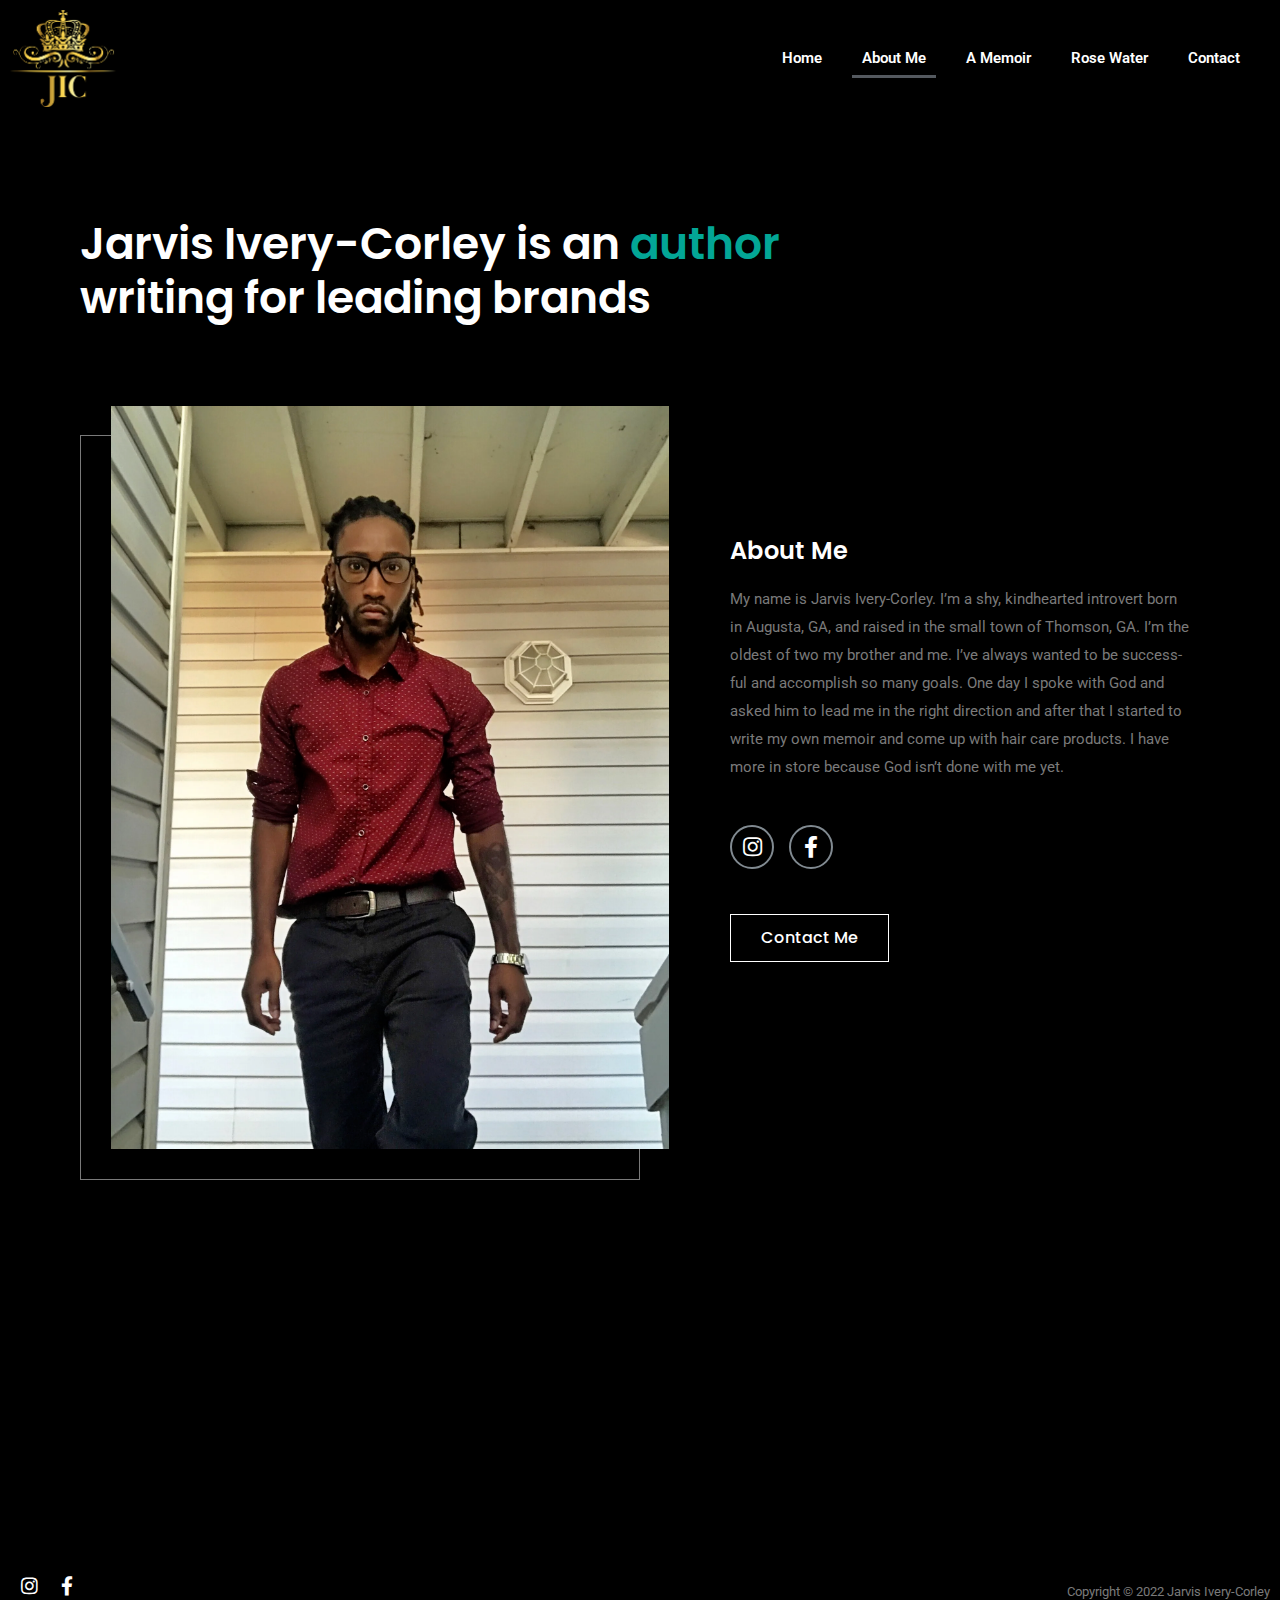
==== commit dbf9eb3a: "new" ====
--- a/about-us/index.html
+++ b/about-us/index.html
@@ -118,7 +118,7 @@
 <li id="premium-nav-menu-item-280" class="menu-item menu-item-type-post_type menu-item-object-page menu-item-home premium-nav-menu-item"><a href="./../index.html" class="menu-link premium-menu-link premium-menu-link-parent">Home</a></li>
 <li id="premium-nav-menu-item-278" class="menu-item menu-item-type-post_type menu-item-object-page current-menu-item page_item page-item-27 current_page_item premium-nav-menu-item premium-active-item"><a href="./index.html" aria-current="page" class="menu-link premium-menu-link premium-menu-link-parent">About Me</a></li>
 <li id="premium-nav-menu-item-277" class="menu-item menu-item-type-post_type menu-item-object-page premium-nav-menu-item"><a href="./../ebook/index.html" class="menu-link premium-menu-link premium-menu-link-parent">A Memoir</a></li>
-<li id="premium-nav-menu-item-276" class="menu-item menu-item-type-post_type menu-item-object-page premium-nav-menu-item"><a href="./../shampoo/index.html" class="menu-link premium-menu-link premium-menu-link-parent">Shampoo</a></li>
+<li id="premium-nav-menu-item-276" class="menu-item menu-item-type-post_type menu-item-object-page premium-nav-menu-item"><a href="./../rose-water/index.html" class="menu-link premium-menu-link premium-menu-link-parent">Rose Water</a></li>
 <li id="premium-nav-menu-item-275" class="menu-item menu-item-type-post_type menu-item-object-page premium-nav-menu-item"><a href="./../contact/index.html" class="menu-link premium-menu-link premium-menu-link-parent">Contact</a></li>
 </ul>							</div>
 														<div class="premium-mobile-menu-container">
@@ -126,7 +126,7 @@
 <li id="premium-nav-menu-item-280" class="menu-item menu-item-type-post_type menu-item-object-page menu-item-home premium-nav-menu-item"><a href="./../index.html" class="menu-link premium-menu-link premium-menu-link-parent">Home</a></li>
 <li id="premium-nav-menu-item-278" class="menu-item menu-item-type-post_type menu-item-object-page current-menu-item page_item page-item-27 current_page_item premium-nav-menu-item premium-active-item"><a href="./index.html" aria-current="page" class="menu-link premium-menu-link premium-menu-link-parent">About Me</a></li>
 <li id="premium-nav-menu-item-277" class="menu-item menu-item-type-post_type menu-item-object-page premium-nav-menu-item"><a href="./../ebook/index.html" class="menu-link premium-menu-link premium-menu-link-parent">A Memoir</a></li>
-<li id="premium-nav-menu-item-276" class="menu-item menu-item-type-post_type menu-item-object-page premium-nav-menu-item"><a href="./../shampoo/index.html" class="menu-link premium-menu-link premium-menu-link-parent">Shampoo</a></li>
+<li id="premium-nav-menu-item-276" class="menu-item menu-item-type-post_type menu-item-object-page premium-nav-menu-item"><a href="./../rose-water/index.html" class="menu-link premium-menu-link premium-menu-link-parent">Rose Water</a></li>
 <li id="premium-nav-menu-item-275" class="menu-item menu-item-type-post_type menu-item-object-page premium-nav-menu-item"><a href="./../contact/index.html" class="menu-link premium-menu-link premium-menu-link-parent">Contact</a></li>
 </ul>							</div>
 											</div>
@@ -289,7 +289,7 @@
 <link rel="stylesheet" id="e-animations-css" href="./../wp-content/plugins/elementor/assets/lib/animations/animations.min.css?ver=3.9.2" media="all">
 <script id="astra-theme-js-js-extra">var astra = {"break_point":"921","isRtl":""};</script>
 <script src="./../wp-content/themes/astra/assets/js/minified/frontend.min.js?ver=3.9.4" id="astra-theme-js-js"></script>
-<script id="eael-general-js-extra">var localize = {"ajaxurl":".\/wp-admin\/admin-ajax.php","nonce":"322e6b5728","i18n":{"added":"Added ","compare":"Compare","loading":"Loading..."},"page_permalink":".\/about-us\/","cart_redirectition":"","cart_page_url":"","el_breakpoints":{"mobile":{"label":"Mobile","value":767,"default_value":767,"direction":"max","is_enabled":true},"mobile_extra":{"label":"Mobile Extra","value":880,"default_value":880,"direction":"max","is_enabled":false},"tablet":{"label":"Tablet","value":1024,"default_value":1024,"direction":"max","is_enabled":true},"tablet_extra":{"label":"Tablet Extra","value":1200,"default_value":1200,"direction":"max","is_enabled":false},"laptop":{"label":"Laptop","value":1366,"default_value":1366,"direction":"max","is_enabled":false},"widescreen":{"label":"Widescreen","value":2400,"default_value":2400,"direction":"min","is_enabled":false}}};</script>
+<script id="eael-general-js-extra">var localize = {"ajaxurl":".\/wp-admin\/admin-ajax.php","nonce":"5f90ac4467","i18n":{"added":"Added ","compare":"Compare","loading":"Loading..."},"page_permalink":".\/about-us\/","cart_redirectition":"","cart_page_url":"","el_breakpoints":{"mobile":{"label":"Mobile","value":767,"default_value":767,"direction":"max","is_enabled":true},"mobile_extra":{"label":"Mobile Extra","value":880,"default_value":880,"direction":"max","is_enabled":false},"tablet":{"label":"Tablet","value":1024,"default_value":1024,"direction":"max","is_enabled":true},"tablet_extra":{"label":"Tablet Extra","value":1200,"default_value":1200,"direction":"max","is_enabled":false},"laptop":{"label":"Laptop","value":1366,"default_value":1366,"direction":"max","is_enabled":false},"widescreen":{"label":"Widescreen","value":2400,"default_value":2400,"direction":"min","is_enabled":false}}};</script>
 <script src="./../wp-content/plugins/essential-addons-for-elementor-lite/assets/front-end/js/view/general.min.js?ver=5.5.2" id="eael-general-js"></script>
 <script src="./../wp-content/plugins/elementor/assets/lib/waypoints/waypoints.min.js?ver=4.0.2" id="elementor-waypoints-js"></script>
 <script src="./../wp-content/plugins/premium-addons-for-elementor/assets/frontend/min-js/lottie.min.js?ver=4.9.45" id="lottie-js-js"></script>
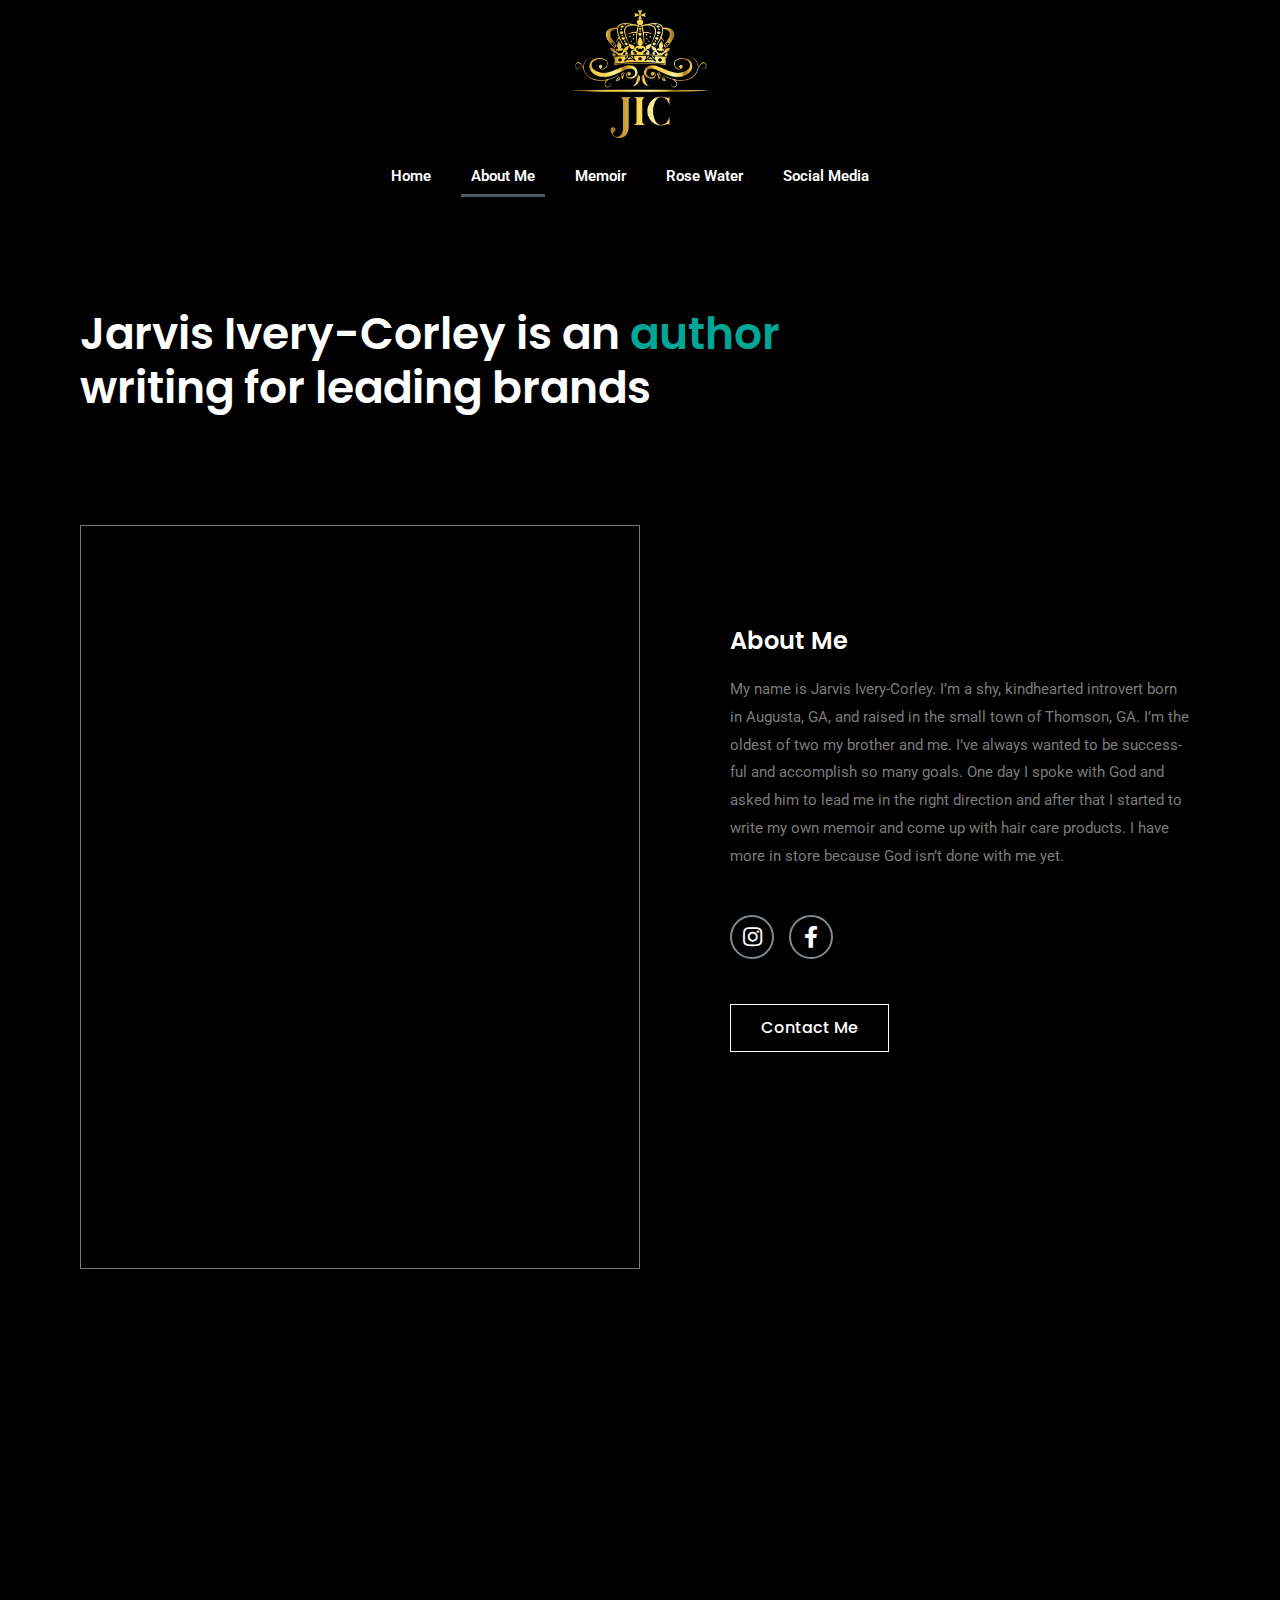
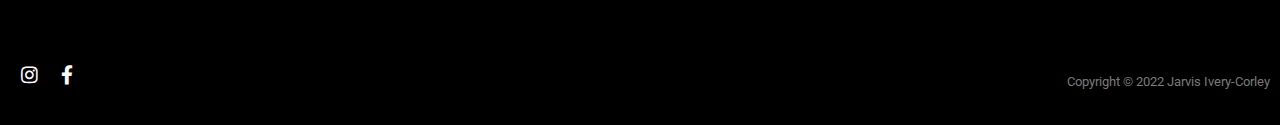
==== commit eab38d4b: "Add files via upload" ====
--- a/about-us/index.html
+++ b/about-us/index.html
@@ -36,7 +36,7 @@
 <link rel="stylesheet" id="elementor-frontend-css" href="./../wp-content/plugins/elementor/assets/css/frontend-lite.min.css?ver=3.9.2" media="all">
 <link rel="stylesheet" id="elementor-post-5-css" href="./../wp-content/uploads/elementor/css/post-5.css?ver=1671991127" media="all">
 <link rel="stylesheet" id="elementor-global-css" href="./../wp-content/uploads/elementor/css/global.css?ver=1671991128" media="all">
-<link rel="stylesheet" id="elementor-post-27-css" href="./../wp-content/uploads/elementor/css/post-27.css?ver=1672653341" media="all">
+<link rel="stylesheet" id="elementor-post-27-css" href="./../wp-content/uploads/elementor/css/post-27.css?ver=1673967067" media="all">
 <link rel="stylesheet" id="eael-general-css" href="./../wp-content/plugins/essential-addons-for-elementor-lite/assets/front-end/css/view/general.min.css?ver=5.5.2" media="all">
 <link rel="stylesheet" id="google-fonts-1-css" href="https://fonts.googleapis.com/css?family=Roboto%3A100%2C100italic%2C200%2C200italic%2C300%2C300italic%2C400%2C400italic%2C500%2C500italic%2C600%2C600italic%2C700%2C700italic%2C800%2C800italic%2C900%2C900italic%7CRoboto+Slab%3A100%2C100italic%2C200%2C200italic%2C300%2C300italic%2C400%2C400italic%2C500%2C500italic%2C600%2C600italic%2C700%2C700italic%2C800%2C800italic%2C900%2C900italic%7CPoppins%3A100%2C100italic%2C200%2C200italic%2C300%2C300italic%2C400%2C400italic%2C500%2C500italic%2C600%2C600italic%2C700%2C700italic%2C800%2C800italic%2C900%2C900italic&#038;display=swap&#038;ver=6.1.1" media="all">
 <link rel="stylesheet" id="elementor-icons-shared-0-css" href="./../wp-content/plugins/elementor/assets/lib/font-awesome/css/fontawesome.min.css?ver=5.15.3" media="all">
@@ -90,20 +90,18 @@
 
 		
 				<div data-elementor-type="wp-page" data-elementor-id="27" class="elementor elementor-27">
-									<section class="elementor-section elementor-top-section elementor-element elementor-element-027a0c5 elementor-section-height-min-height elementor-section-boxed elementor-section-height-default elementor-section-items-middle" data-id="027a0c5" data-element_type="section">
-						<div class="elementor-container elementor-column-gap-default">
-					<div class="elementor-column elementor-col-50 elementor-top-column elementor-element elementor-element-1c48a53" data-id="1c48a53" data-element_type="column">
-			<div class="elementor-widget-wrap elementor-element-populated">
-								<div class="elementor-element elementor-element-f005c5d elementor-widget elementor-widget-image" data-id="f005c5d" data-element_type="widget" data-widget_type="image.default">
+									<section class="elementor-section elementor-top-section elementor-element elementor-element-2a436a9 elementor-section-height-min-height elementor-section-boxed elementor-section-height-default elementor-section-items-middle" data-id="2a436a9" data-element_type="section">
+						<div class="elementor-container elementor-column-gap-default">
+					<div class="elementor-column elementor-col-100 elementor-top-column elementor-element elementor-element-21b13505" data-id="21b13505" data-element_type="column">
+			<div class="elementor-widget-wrap elementor-element-populated">
+								<div class="elementor-element elementor-element-14781b57 elementor-widget elementor-widget-image" data-id="14781b57" data-element_type="widget" data-widget_type="image.default">
 				<div class="elementor-widget-container">
 			<style>/*! elementor - v3.9.2 - 21-12-2022 */
-.elementor-widget-image{text-align:center}.elementor-widget-image a{display:inline-block}.elementor-widget-image a img[src$=".svg"]{width:48px}.elementor-widget-image img{vertical-align:middle;display:inline-block}</style>												<img decoding="async" width="150" height="138" src="./../wp-content/uploads/2022/12/ezgif.com-gif-maker.png" class="attachment-thumbnail size-thumbnail wp-image-10" alt="" loading="lazy">															</div>
-				</div>
-					</div>
-		</div>
-				<div class="elementor-column elementor-col-50 elementor-top-column elementor-element elementor-element-90ad9cf" data-id="90ad9cf" data-element_type="column">
-			<div class="elementor-widget-wrap elementor-element-populated">
-								<div class="elementor-element elementor-element-6646e60 premium-nav-hor premium-nav-none premium-ham-dropdown elementor-widget elementor-widget-premium-nav-menu" data-id="6646e60" data-element_type="widget" data-settings="{&quot;submenu_icon&quot;:{&quot;value&quot;:&quot;&quot;,&quot;library&quot;:&quot;&quot;}}" data-widget_type="premium-nav-menu.default">
+.elementor-widget-image{text-align:center}.elementor-widget-image a{display:inline-block}.elementor-widget-image a img[src$=".svg"]{width:48px}.elementor-widget-image img{vertical-align:middle;display:inline-block}</style>													<a href="./../index.html">
+							<img decoding="async" width="150" height="138" src="./../wp-content/uploads/2022/12/ezgif.com-gif-maker.png" class="attachment-thumbnail size-thumbnail wp-image-10" alt="" loading="lazy">								</a>
+															</div>
+				</div>
+				<div class="elementor-element elementor-element-673c41a premium-nav-hor premium-nav-none premium-ham-dropdown elementor-widget elementor-widget-premium-nav-menu" data-id="673c41a" data-element_type="widget" data-settings="{&quot;submenu_icon&quot;:{&quot;value&quot;:&quot;&quot;,&quot;library&quot;:&quot;&quot;}}" data-widget_type="premium-nav-menu.default">
 				<div class="elementor-widget-container">
 						<div data-settings="{&quot;breakpoint&quot;:1024,&quot;mobileLayout&quot;:&quot;dropdown&quot;,&quot;mainLayout&quot;:&quot;hor&quot;,&quot;stretchDropdown&quot;:false,&quot;hoverEffect&quot;:&quot;&quot;,&quot;submenuEvent&quot;:&quot;hover&quot;,&quot;submenuTrigger&quot;:null}" class="elementor-invisible premium-nav-widget-container premium-nav-pointer-underline premium-nav-animation-slide">
 				<div class="premium-ver-inner-container">
@@ -117,17 +115,17 @@
 								<ul id="menu-main-menu" class="premium-nav-menu premium-main-nav-menu">
 <li id="premium-nav-menu-item-280" class="menu-item menu-item-type-post_type menu-item-object-page menu-item-home premium-nav-menu-item"><a href="./../index.html" class="menu-link premium-menu-link premium-menu-link-parent">Home</a></li>
 <li id="premium-nav-menu-item-278" class="menu-item menu-item-type-post_type menu-item-object-page current-menu-item page_item page-item-27 current_page_item premium-nav-menu-item premium-active-item"><a href="./index.html" aria-current="page" class="menu-link premium-menu-link premium-menu-link-parent">About Me</a></li>
-<li id="premium-nav-menu-item-277" class="menu-item menu-item-type-post_type menu-item-object-page premium-nav-menu-item"><a href="./../ebook/index.html" class="menu-link premium-menu-link premium-menu-link-parent">A Memoir</a></li>
+<li id="premium-nav-menu-item-277" class="menu-item menu-item-type-post_type menu-item-object-page premium-nav-menu-item"><a href="./../ebook/index.html" class="menu-link premium-menu-link premium-menu-link-parent">Memoir</a></li>
 <li id="premium-nav-menu-item-276" class="menu-item menu-item-type-post_type menu-item-object-page premium-nav-menu-item"><a href="./../rose-water/index.html" class="menu-link premium-menu-link premium-menu-link-parent">Rose Water</a></li>
-<li id="premium-nav-menu-item-275" class="menu-item menu-item-type-post_type menu-item-object-page premium-nav-menu-item"><a href="./../contact/index.html" class="menu-link premium-menu-link premium-menu-link-parent">Contact</a></li>
+<li id="premium-nav-menu-item-275" class="menu-item menu-item-type-post_type menu-item-object-page premium-nav-menu-item"><a href="./../contact/index.html" class="menu-link premium-menu-link premium-menu-link-parent">Social Media</a></li>
 </ul>							</div>
 														<div class="premium-mobile-menu-container">
 								<ul id="menu-main-menu-1" class="premium-mobile-menu premium-main-mobile-menu premium-main-nav-menu">
 <li id="premium-nav-menu-item-280" class="menu-item menu-item-type-post_type menu-item-object-page menu-item-home premium-nav-menu-item"><a href="./../index.html" class="menu-link premium-menu-link premium-menu-link-parent">Home</a></li>
 <li id="premium-nav-menu-item-278" class="menu-item menu-item-type-post_type menu-item-object-page current-menu-item page_item page-item-27 current_page_item premium-nav-menu-item premium-active-item"><a href="./index.html" aria-current="page" class="menu-link premium-menu-link premium-menu-link-parent">About Me</a></li>
-<li id="premium-nav-menu-item-277" class="menu-item menu-item-type-post_type menu-item-object-page premium-nav-menu-item"><a href="./../ebook/index.html" class="menu-link premium-menu-link premium-menu-link-parent">A Memoir</a></li>
+<li id="premium-nav-menu-item-277" class="menu-item menu-item-type-post_type menu-item-object-page premium-nav-menu-item"><a href="./../ebook/index.html" class="menu-link premium-menu-link premium-menu-link-parent">Memoir</a></li>
 <li id="premium-nav-menu-item-276" class="menu-item menu-item-type-post_type menu-item-object-page premium-nav-menu-item"><a href="./../rose-water/index.html" class="menu-link premium-menu-link premium-menu-link-parent">Rose Water</a></li>
-<li id="premium-nav-menu-item-275" class="menu-item menu-item-type-post_type menu-item-object-page premium-nav-menu-item"><a href="./../contact/index.html" class="menu-link premium-menu-link premium-menu-link-parent">Contact</a></li>
+<li id="premium-nav-menu-item-275" class="menu-item menu-item-type-post_type menu-item-object-page premium-nav-menu-item"><a href="./../contact/index.html" class="menu-link premium-menu-link premium-menu-link-parent">Social Media</a></li>
 </ul>							</div>
 											</div>
 			</div>
@@ -289,7 +287,7 @@
 <link rel="stylesheet" id="e-animations-css" href="./../wp-content/plugins/elementor/assets/lib/animations/animations.min.css?ver=3.9.2" media="all">
 <script id="astra-theme-js-js-extra">var astra = {"break_point":"921","isRtl":""};</script>
 <script src="./../wp-content/themes/astra/assets/js/minified/frontend.min.js?ver=3.9.4" id="astra-theme-js-js"></script>
-<script id="eael-general-js-extra">var localize = {"ajaxurl":".\/wp-admin\/admin-ajax.php","nonce":"5f90ac4467","i18n":{"added":"Added ","compare":"Compare","loading":"Loading..."},"page_permalink":".\/about-us\/","cart_redirectition":"","cart_page_url":"","el_breakpoints":{"mobile":{"label":"Mobile","value":767,"default_value":767,"direction":"max","is_enabled":true},"mobile_extra":{"label":"Mobile Extra","value":880,"default_value":880,"direction":"max","is_enabled":false},"tablet":{"label":"Tablet","value":1024,"default_value":1024,"direction":"max","is_enabled":true},"tablet_extra":{"label":"Tablet Extra","value":1200,"default_value":1200,"direction":"max","is_enabled":false},"laptop":{"label":"Laptop","value":1366,"default_value":1366,"direction":"max","is_enabled":false},"widescreen":{"label":"Widescreen","value":2400,"default_value":2400,"direction":"min","is_enabled":false}}};</script>
+<script id="eael-general-js-extra">var localize = {"ajaxurl":".\/wp-admin\/admin-ajax.php","nonce":"f01e49e0e0","i18n":{"added":"Added ","compare":"Compare","loading":"Loading..."},"page_permalink":".\/about-us\/","cart_redirectition":"","cart_page_url":"","el_breakpoints":{"mobile":{"label":"Mobile","value":767,"default_value":767,"direction":"max","is_enabled":true},"mobile_extra":{"label":"Mobile Extra","value":880,"default_value":880,"direction":"max","is_enabled":false},"tablet":{"label":"Tablet","value":1024,"default_value":1024,"direction":"max","is_enabled":true},"tablet_extra":{"label":"Tablet Extra","value":1200,"default_value":1200,"direction":"max","is_enabled":false},"laptop":{"label":"Laptop","value":1366,"default_value":1366,"direction":"max","is_enabled":false},"widescreen":{"label":"Widescreen","value":2400,"default_value":2400,"direction":"min","is_enabled":false}}};</script>
 <script src="./../wp-content/plugins/essential-addons-for-elementor-lite/assets/front-end/js/view/general.min.js?ver=5.5.2" id="eael-general-js"></script>
 <script src="./../wp-content/plugins/elementor/assets/lib/waypoints/waypoints.min.js?ver=4.0.2" id="elementor-waypoints-js"></script>
 <script src="./../wp-content/plugins/premium-addons-for-elementor/assets/frontend/min-js/lottie.min.js?ver=4.9.45" id="lottie-js-js"></script>
--- a/wp-content/uploads/elementor/css/post-27.css
+++ b/wp-content/uploads/elementor/css/post-27.css
@@ -1,7 +1,7 @@
-.elementor-27 .elementor-element.elementor-element-027a0c5 > .elementor-container{max-width:1430px;min-height:92px;}.elementor-27 .elementor-element.elementor-element-f005c5d{text-align:left;}.elementor-27 .elementor-element.elementor-element-f005c5d img{width:29%;}.elementor-27 .elementor-element.elementor-element-6646e60 .premium-main-nav-menu{justify-content:flex-end;}.elementor-27 .elementor-element.elementor-element-6646e60 .premium-sub-menu .premium-sub-menu-link{justify-content:flex-start;}.elementor-27 .elementor-element.elementor-element-6646e60 .premium-hamburger-toggle{justify-content:center;}.elementor-27 .elementor-element.elementor-element-6646e60.premium-ham-dropdown .premium-mobile-menu-container, .elementor-27 .elementor-element.elementor-element-6646e60.premium-nav-dropdown .premium-mobile-menu-container{justify-content:right;}.elementor-27 .elementor-element.elementor-element-6646e60.premium-hamburger-menu .premium-main-mobile-menu > .premium-nav-menu-item > .premium-menu-link, .elementor-27 .elementor-element.elementor-element-6646e60.premium-nav-dropdown .premium-main-mobile-menu > .premium-nav-menu-item > .premium-menu-link, .elementor-27 .elementor-element.elementor-element-6646e60.premium-nav-slide .premium-main-mobile-menu > .premium-nav-menu-item > .premium-menu-link{justify-content:flex-start;}.elementor-27 .elementor-element.elementor-element-6646e60.premium-ham-dropdown .premium-main-mobile-menu, .elementor-27 .elementor-element.elementor-element-6646e60.premium-nav-dropdown .premium-main-mobile-menu{width:0px;}.elementor-27 .elementor-element.elementor-element-6646e60.premium-ham-slide .premium-mobile-menu-outer-container, .elementor-27 .elementor-element.elementor-element-6646e60.premium-nav-slide .premium-mobile-menu-outer-container{width:0px;transform:translateX(-0px );}.elementor-27 .elementor-element.elementor-element-6646e60.premium-nav-hor > .elementor-widget-container > .premium-nav-widget-container > .premium-ver-inner-container > .premium-nav-menu-container{height:39px;}.elementor-27 .elementor-element.elementor-element-6646e60 .premium-nav-menu-container{box-shadow:0px 0px 10px 0px rgba(0,0,0,0.5);}.elementor-27 .elementor-element.elementor-element-6646e60 .premium-main-nav-menu > .premium-nav-menu-item > .premium-menu-link{font-family:"Roboto", Sans-serif;font-weight:600;text-decoration:none;color:#FFFFFF;}.elementor-27 .elementor-element.elementor-element-6646e60 .premium-main-nav-menu > .premium-nav-menu-item > .premium-menu-link .premium-dropdown-icon{font-size:13px;color:#FFFFFF;}.elementor-27 .elementor-element.elementor-element-6646e60 .premium-nav-pointer-underline .premium-menu-link-parent::after,
-					.elementor-27 .elementor-element.elementor-element-6646e60 .premium-nav-pointer-overline .premium-menu-link-parent::before,
-					.elementor-27 .elementor-element.elementor-element-6646e60 .premium-nav-pointer-double-line .premium-menu-link-parent::before,
-					.elementor-27 .elementor-element.elementor-element-6646e60 .premium-nav-pointer-double-line .premium-menu-link-parent::after{height:3px;}.elementor-27 .elementor-element.elementor-element-6646e60 .premium-nav-pointer-framed:not(.premium-nav-animation-draw):not(.premium-nav-animation-corners) .premium-menu-link-parent::before{border-width:3px;}.elementor-27 .elementor-element.elementor-element-6646e60 .premium-nav-pointer-framed.premium-nav-animation-draw .premium-menu-link-parent::before{border-width:0 0 3px 3px;}.elementor-27 .elementor-element.elementor-element-6646e60 .premium-nav-pointer-framed.premium-nav-animation-draw .premium-menu-link-parent::after{border-width:3px 3px 0 0;}.elementor-27 .elementor-element.elementor-element-6646e60 .premium-nav-pointer-framed.premium-nav-animation-corners .premium-menu-link-parent::before{border-width:3px 0 0 3px;}.elementor-27 .elementor-element.elementor-element-6646e60 .premium-nav-pointer-framed.premium-nav-animation-corners .premium-menu-link-parent::after{border-width:0 3px 3px 0;}.elementor-27 .elementor-element.elementor-element-6646e60 .premium-main-nav-menu > .premium-nav-menu-item{margin:0px 20px 0px 0px;}.elementor-27 .elementor-element.elementor-element-6646e60 .premium-main-nav-menu > .premium-nav-menu-item:hover > .premium-menu-link{color:var( --e-global-color-astglobalcolor0 );}.elementor-27 .elementor-element.elementor-element-6646e60 .premium-main-nav-menu > .premium-nav-menu-item:hover > .premium-menu-link .premium-dropdown-icon{color:var( --e-global-color-text );}.elementor-27 .elementor-element.elementor-element-6646e60 .premium-main-nav-menu > .premium-active-item > .premium-menu-link{color:var( --e-global-color-astglobalcolor0 );}.elementor-27 .elementor-element.elementor-element-6646e60 .premium-main-nav-menu > .premium-active-item > .premium-menu-link .premium-dropdown-icon{color:var( --e-global-color-text );}.elementor-27 .elementor-element.elementor-element-6646e60 .premium-nav-menu-item > .premium-menu-link > .premium-item-icon{order:0;font-size:0px;}.elementor-27 .elementor-element.elementor-element-6646e60 .premium-nav-menu-item > .premium-menu-link > .premium-item-icon.dashicons, .elementor-27 .elementor-element.elementor-element-6646e60 .premium-nav-menu-item > .premium-menu-link > img.premium-item-icon, .elementor-27 .elementor-element.elementor-element-6646e60 .premium-nav-menu-item > .premium-menu-link > .premium-item-icon.premium-lottie-animation{width:0px;height:0px;}.elementor-27 .elementor-element.elementor-element-6646e60 .premium-nav-menu-container .premium-sub-menu, .elementor-27 .elementor-element.elementor-element-6646e60 .premium-mobile-menu-container .premium-sub-menu{min-width:130px;box-shadow:0px 0px 10px 0px rgba(0,0,0,0.5);}.elementor-27 .elementor-element.elementor-element-6646e60 .premium-main-nav-menu .premium-sub-menu .premium-sub-menu-link{font-family:"Roboto", Sans-serif;font-weight:400;text-decoration:none;color:#BDC5CE;}.elementor-27 .elementor-element.elementor-element-6646e60 .premium-main-nav-menu .premium-sub-menu .premium-sub-menu-link .premium-dropdown-icon{font-size:20px;color:#54595F;}.elementor-27 .elementor-element.elementor-element-6646e60 .premium-main-nav-menu .premium-sub-menu .premium-sub-menu-item{background-color:#17181C;}.elementor-27 .elementor-element.elementor-element-6646e60 .premium-main-nav-menu .premium-sub-menu-item:hover > .premium-sub-menu-link{color:#fff;}.elementor-27 .elementor-element.elementor-element-6646e60 .premium-main-nav-menu .premium-sub-menu-item:hover > .premium-sub-menu-link .premium-dropdown-icon{color:#fff;}.elementor-27 .elementor-element.elementor-element-6646e60:not(.premium-hamburger-menu):not(.premium-nav-slide):not(.premium-nav-dropdown) .premium-main-nav-menu .premium-sub-menu .premium-sub-menu-item:hover,
-									.elementor-27 .elementor-element.elementor-element-6646e60.premium-hamburger-menu .premium-main-nav-menu .premium-sub-menu > .premium-sub-menu-item:hover > .premium-sub-menu-link,
-									.elementor-27 .elementor-element.elementor-element-6646e60.premium-nav-slide .premium-main-nav-menu .premium-sub-menu > .premium-sub-menu-item:hover > .premium-sub-menu-link,
-									.elementor-27 .elementor-element.elementor-element-6646e60.premium-nav-dropdown .premium-main-nav-menu .premium-sub-menu > .premium-sub-menu-item:hover > .premium-sub-menu-link{background-color:#17181C;}.elementor-27 .elementor-element.elementor-element-6646e60 .premium-sub-menu-item .premium-sub-menu-link .premium-sub-item-icon{order:0;}.elementor-27 .elementor-element.elementor-element-6646e60 > .elementor-widget-container{padding:0px 0px 0px 0px;}.elementor-27 .elementor-element.elementor-element-acddfa6{padding:0px 0px 90px 0px;}.elementor-27 .elementor-element.elementor-element-2c062b6 .elementor-heading-title{font-family:"Poppins", Sans-serif;font-size:44px;font-weight:600;line-height:54px;}.elementor-27 .elementor-element.elementor-element-2c062b6 > .elementor-widget-container{padding:90px 0px 0px 0px;}.elementor-27 .elementor-element.elementor-element-1d10bf8 > .elementor-element-populated{border-style:solid;border-width:1px 1px 1px 1px;border-color:var( --e-global-color-text );transition:background 0.3s, border 0.3s, border-radius 0.3s, box-shadow 0.3s;text-align:center;margin:0px 0px 0px 0px;--e-column-margin-right:0px;--e-column-margin-left:0px;padding:0px 0px 30px 30px;}.elementor-27 .elementor-element.elementor-element-1d10bf8 > .elementor-element-populated > .elementor-background-overlay{transition:background 0.3s, border-radius 0.3s, opacity 0.3s;}.elementor-27 .elementor-element.elementor-element-a830ab2 > .elementor-widget-container{margin:-30px -30px 0px 0px;}.elementor-27 .elementor-element.elementor-element-427cb7a > .elementor-element-populated{margin:0px 0px 0px 80px;--e-column-margin-right:0px;--e-column-margin-left:80px;padding:0px -44px 0px 0px;}.elementor-27 .elementor-element.elementor-element-c4f684e .elementor-heading-title{font-family:"Poppins", Sans-serif;font-size:24px;font-weight:600;}.elementor-27 .elementor-element.elementor-element-c4f684e > .elementor-widget-container{padding:90px 0px 0px 0px;}.elementor-27 .elementor-element.elementor-element-4f47fe5{--grid-template-columns:repeat(0, auto);--icon-size:22px;--grid-column-gap:15px;--grid-row-gap:0px;}.elementor-27 .elementor-element.elementor-element-4f47fe5 .elementor-widget-container{text-align:left;}.elementor-27 .elementor-element.elementor-element-4f47fe5 .elementor-social-icon{background-color:#000000;--icon-padding:0.5em;border-style:solid;border-width:2px 2px 2px 2px;}.elementor-27 .elementor-element.elementor-element-0516270 .elementor-button{font-family:"Poppins", Sans-serif;font-weight:500;background-color:#FFFFFF00;border-style:solid;border-width:1px 1px 1px 1px;border-radius:0px 0px 0px 0px;}.elementor-27 .elementor-element.elementor-element-0516270 .elementor-button:hover, .elementor-27 .elementor-element.elementor-element-0516270 .elementor-button:focus{color:#000000;background-color:#FFFFFF;}.elementor-27 .elementor-element.elementor-element-0516270 .elementor-button:hover svg, .elementor-27 .elementor-element.elementor-element-0516270 .elementor-button:focus svg{fill:#000000;}.elementor-27 .elementor-element.elementor-element-0516270 > .elementor-widget-container{padding:25px 0px 0px 0px;}.elementor-27 .elementor-element.elementor-element-a0344a0{margin-top:0px;margin-bottom:0px;padding:96px 0px 0px 0px;}.elementor-27 .elementor-element.elementor-element-ab65cff{text-align:center;}.elementor-27 .elementor-element.elementor-element-ab65cff .elementor-heading-title{color:#FFFFFF0A;font-family:"Poppins", Sans-serif;font-size:125px;font-weight:600;}.elementor-27 .elementor-element.elementor-element-942e2de{text-align:center;--e-transform-transition-duration:2864ms;}.elementor-27 .elementor-element.elementor-element-942e2de .elementor-heading-title{font-family:"Poppins", Sans-serif;font-size:45px;font-weight:300;}.elementor-27 .elementor-element.elementor-element-942e2de > .elementor-widget-container{margin:-130px 0px 0px 0px;}.elementor-27 .elementor-element.elementor-element-942e2de > .elementor-widget-container:hover{--e-transform-scale:0.9;}.elementor-27 .elementor-element.elementor-element-d924120 > .elementor-container{max-width:1405px;}.elementor-27 .elementor-element.elementor-element-d924120{padding:68px 0px 0px 0px;}.elementor-27 .elementor-element.elementor-element-45722c5{--grid-template-columns:repeat(0, auto);--icon-size:19px;--grid-column-gap:0px;--grid-row-gap:0px;}.elementor-27 .elementor-element.elementor-element-45722c5 .elementor-widget-container{text-align:left;}.elementor-27 .elementor-element.elementor-element-45722c5 .elementor-social-icon{background-color:#000000;--icon-padding:0.5em;border-style:none;}.elementor-27 .elementor-element.elementor-element-d476b73{text-align:right;font-family:"Roboto", Sans-serif;font-size:13px;font-weight:400;}.elementor-27 .elementor-element.elementor-element-d476b73 > .elementor-widget-container{padding:14px 0px 0px 0px;}@media(max-width:1024px){.elementor-27 .elementor-element.elementor-element-ab65cff .elementor-heading-title{font-size:92px;}.elementor-27 .elementor-element.elementor-element-942e2de > .elementor-widget-container{margin:-112px -112px -112px -112px;}}@media(min-width:768px){.elementor-27 .elementor-element.elementor-element-1c48a53{width:30%;}.elementor-27 .elementor-element.elementor-element-90ad9cf{width:70%;}.elementor-27 .elementor-element.elementor-element-b0400d4{width:24%;}.elementor-27 .elementor-element.elementor-element-0ffac5f{width:76%;}}@media(max-width:767px){.elementor-27 .elementor-element.elementor-element-f005c5d{text-align:center;}.elementor-27 .elementor-element.elementor-element-427cb7a > .elementor-element-populated{margin:0px 0px 0px 0px;--e-column-margin-right:0px;--e-column-margin-left:0px;padding:0px 0px 0px 0px;}.elementor-27 .elementor-element.elementor-element-c4f684e{text-align:center;}.elementor-27 .elementor-element.elementor-element-c4f684e > .elementor-widget-container{padding:31px 0px 0px 0px;}.elementor-27 .elementor-element.elementor-element-2f07d10{text-align:center;}.elementor-27 .elementor-element.elementor-element-4f47fe5 .elementor-widget-container{text-align:center;}.elementor-27 .elementor-element.elementor-element-ab65cff .elementor-heading-title{font-size:42px;}.elementor-27 .elementor-element.elementor-element-942e2de .elementor-heading-title{font-size:18px;}.elementor-27 .elementor-element.elementor-element-942e2de > .elementor-widget-container{margin:-60px -60px -60px -60px;}.elementor-27 .elementor-element.elementor-element-b0400d4{width:30%;}.elementor-27 .elementor-element.elementor-element-0ffac5f{width:70%;}}+.elementor-27 .elementor-element.elementor-element-2a436a9 > .elementor-container{max-width:1430px;min-height:92px;}.elementor-27 .elementor-element.elementor-element-14781b57{text-align:center;}.elementor-27 .elementor-element.elementor-element-14781b57 img{width:11%;}.elementor-27 .elementor-element.elementor-element-673c41a .premium-main-nav-menu{justify-content:center;}.elementor-27 .elementor-element.elementor-element-673c41a .premium-sub-menu .premium-sub-menu-link{justify-content:flex-start;}.elementor-27 .elementor-element.elementor-element-673c41a .premium-hamburger-toggle{justify-content:center;}.elementor-27 .elementor-element.elementor-element-673c41a.premium-ham-dropdown .premium-mobile-menu-container, .elementor-27 .elementor-element.elementor-element-673c41a.premium-nav-dropdown .premium-mobile-menu-container{justify-content:right;}.elementor-27 .elementor-element.elementor-element-673c41a.premium-hamburger-menu .premium-main-mobile-menu > .premium-nav-menu-item > .premium-menu-link, .elementor-27 .elementor-element.elementor-element-673c41a.premium-nav-dropdown .premium-main-mobile-menu > .premium-nav-menu-item > .premium-menu-link, .elementor-27 .elementor-element.elementor-element-673c41a.premium-nav-slide .premium-main-mobile-menu > .premium-nav-menu-item > .premium-menu-link{justify-content:flex-start;}.elementor-27 .elementor-element.elementor-element-673c41a.premium-ham-dropdown .premium-main-mobile-menu, .elementor-27 .elementor-element.elementor-element-673c41a.premium-nav-dropdown .premium-main-mobile-menu{width:0px;}.elementor-27 .elementor-element.elementor-element-673c41a.premium-ham-slide .premium-mobile-menu-outer-container, .elementor-27 .elementor-element.elementor-element-673c41a.premium-nav-slide .premium-mobile-menu-outer-container{width:0px;transform:translateX(-0px );}.elementor-27 .elementor-element.elementor-element-673c41a.premium-nav-hor > .elementor-widget-container > .premium-nav-widget-container > .premium-ver-inner-container > .premium-nav-menu-container{height:39px;}.elementor-27 .elementor-element.elementor-element-673c41a .premium-nav-menu-container{box-shadow:0px 0px 10px 0px rgba(0,0,0,0.5);}.elementor-27 .elementor-element.elementor-element-673c41a .premium-main-nav-menu > .premium-nav-menu-item > .premium-menu-link{font-family:"Roboto", Sans-serif;font-weight:600;text-decoration:none;color:#FFFFFF;}.elementor-27 .elementor-element.elementor-element-673c41a .premium-main-nav-menu > .premium-nav-menu-item > .premium-menu-link .premium-dropdown-icon{font-size:13px;color:#FFFFFF;}.elementor-27 .elementor-element.elementor-element-673c41a .premium-nav-pointer-underline .premium-menu-link-parent::after,
+					.elementor-27 .elementor-element.elementor-element-673c41a .premium-nav-pointer-overline .premium-menu-link-parent::before,
+					.elementor-27 .elementor-element.elementor-element-673c41a .premium-nav-pointer-double-line .premium-menu-link-parent::before,
+					.elementor-27 .elementor-element.elementor-element-673c41a .premium-nav-pointer-double-line .premium-menu-link-parent::after{height:3px;}.elementor-27 .elementor-element.elementor-element-673c41a .premium-nav-pointer-framed:not(.premium-nav-animation-draw):not(.premium-nav-animation-corners) .premium-menu-link-parent::before{border-width:3px;}.elementor-27 .elementor-element.elementor-element-673c41a .premium-nav-pointer-framed.premium-nav-animation-draw .premium-menu-link-parent::before{border-width:0 0 3px 3px;}.elementor-27 .elementor-element.elementor-element-673c41a .premium-nav-pointer-framed.premium-nav-animation-draw .premium-menu-link-parent::after{border-width:3px 3px 0 0;}.elementor-27 .elementor-element.elementor-element-673c41a .premium-nav-pointer-framed.premium-nav-animation-corners .premium-menu-link-parent::before{border-width:3px 0 0 3px;}.elementor-27 .elementor-element.elementor-element-673c41a .premium-nav-pointer-framed.premium-nav-animation-corners .premium-menu-link-parent::after{border-width:0 3px 3px 0;}.elementor-27 .elementor-element.elementor-element-673c41a .premium-main-nav-menu > .premium-nav-menu-item{margin:0px 20px 0px 0px;}.elementor-27 .elementor-element.elementor-element-673c41a .premium-main-nav-menu > .premium-nav-menu-item:hover > .premium-menu-link{color:var( --e-global-color-astglobalcolor0 );}.elementor-27 .elementor-element.elementor-element-673c41a .premium-main-nav-menu > .premium-nav-menu-item:hover > .premium-menu-link .premium-dropdown-icon{color:var( --e-global-color-text );}.elementor-27 .elementor-element.elementor-element-673c41a .premium-main-nav-menu > .premium-active-item > .premium-menu-link{color:var( --e-global-color-astglobalcolor0 );}.elementor-27 .elementor-element.elementor-element-673c41a .premium-main-nav-menu > .premium-active-item > .premium-menu-link .premium-dropdown-icon{color:var( --e-global-color-text );}.elementor-27 .elementor-element.elementor-element-673c41a .premium-nav-menu-item > .premium-menu-link > .premium-item-icon{order:0;font-size:0px;}.elementor-27 .elementor-element.elementor-element-673c41a .premium-nav-menu-item > .premium-menu-link > .premium-item-icon.dashicons, .elementor-27 .elementor-element.elementor-element-673c41a .premium-nav-menu-item > .premium-menu-link > img.premium-item-icon, .elementor-27 .elementor-element.elementor-element-673c41a .premium-nav-menu-item > .premium-menu-link > .premium-item-icon.premium-lottie-animation{width:0px;height:0px;}.elementor-27 .elementor-element.elementor-element-673c41a .premium-nav-menu-container .premium-sub-menu, .elementor-27 .elementor-element.elementor-element-673c41a .premium-mobile-menu-container .premium-sub-menu{min-width:130px;box-shadow:0px 0px 10px 0px rgba(0,0,0,0.5);}.elementor-27 .elementor-element.elementor-element-673c41a .premium-main-nav-menu .premium-sub-menu .premium-sub-menu-link{font-family:"Roboto", Sans-serif;font-weight:400;text-decoration:none;color:#BDC5CE;}.elementor-27 .elementor-element.elementor-element-673c41a .premium-main-nav-menu .premium-sub-menu .premium-sub-menu-link .premium-dropdown-icon{font-size:20px;color:#54595F;}.elementor-27 .elementor-element.elementor-element-673c41a .premium-main-nav-menu .premium-sub-menu .premium-sub-menu-item{background-color:#17181C;}.elementor-27 .elementor-element.elementor-element-673c41a .premium-main-nav-menu .premium-sub-menu-item:hover > .premium-sub-menu-link{color:#fff;}.elementor-27 .elementor-element.elementor-element-673c41a .premium-main-nav-menu .premium-sub-menu-item:hover > .premium-sub-menu-link .premium-dropdown-icon{color:#fff;}.elementor-27 .elementor-element.elementor-element-673c41a:not(.premium-hamburger-menu):not(.premium-nav-slide):not(.premium-nav-dropdown) .premium-main-nav-menu .premium-sub-menu .premium-sub-menu-item:hover,
+									.elementor-27 .elementor-element.elementor-element-673c41a.premium-hamburger-menu .premium-main-nav-menu .premium-sub-menu > .premium-sub-menu-item:hover > .premium-sub-menu-link,
+									.elementor-27 .elementor-element.elementor-element-673c41a.premium-nav-slide .premium-main-nav-menu .premium-sub-menu > .premium-sub-menu-item:hover > .premium-sub-menu-link,
+									.elementor-27 .elementor-element.elementor-element-673c41a.premium-nav-dropdown .premium-main-nav-menu .premium-sub-menu > .premium-sub-menu-item:hover > .premium-sub-menu-link{background-color:#17181C;}.elementor-27 .elementor-element.elementor-element-673c41a .premium-sub-menu-item .premium-sub-menu-link .premium-sub-item-icon{order:0;}.elementor-27 .elementor-element.elementor-element-673c41a > .elementor-widget-container{padding:0px 0px 0px 0px;}.elementor-27 .elementor-element.elementor-element-acddfa6{padding:0px 0px 90px 0px;}.elementor-27 .elementor-element.elementor-element-2c062b6 .elementor-heading-title{font-family:"Poppins", Sans-serif;font-size:44px;font-weight:600;line-height:54px;}.elementor-27 .elementor-element.elementor-element-2c062b6 > .elementor-widget-container{padding:90px 0px 0px 0px;}.elementor-27 .elementor-element.elementor-element-1d10bf8 > .elementor-element-populated{border-style:solid;border-width:1px 1px 1px 1px;border-color:var( --e-global-color-text );transition:background 0.3s, border 0.3s, border-radius 0.3s, box-shadow 0.3s;text-align:center;margin:0px 0px 0px 0px;--e-column-margin-right:0px;--e-column-margin-left:0px;padding:0px 0px 30px 30px;}.elementor-27 .elementor-element.elementor-element-1d10bf8 > .elementor-element-populated > .elementor-background-overlay{transition:background 0.3s, border-radius 0.3s, opacity 0.3s;}.elementor-27 .elementor-element.elementor-element-a830ab2 > .elementor-widget-container{margin:-30px -30px 0px 0px;}.elementor-27 .elementor-element.elementor-element-427cb7a > .elementor-element-populated{margin:0px 0px 0px 80px;--e-column-margin-right:0px;--e-column-margin-left:80px;padding:0px -44px 0px 0px;}.elementor-27 .elementor-element.elementor-element-c4f684e .elementor-heading-title{font-family:"Poppins", Sans-serif;font-size:24px;font-weight:600;}.elementor-27 .elementor-element.elementor-element-c4f684e > .elementor-widget-container{padding:90px 0px 0px 0px;}.elementor-27 .elementor-element.elementor-element-4f47fe5{--grid-template-columns:repeat(0, auto);--icon-size:22px;--grid-column-gap:15px;--grid-row-gap:0px;}.elementor-27 .elementor-element.elementor-element-4f47fe5 .elementor-widget-container{text-align:left;}.elementor-27 .elementor-element.elementor-element-4f47fe5 .elementor-social-icon{background-color:#000000;--icon-padding:0.5em;border-style:solid;border-width:2px 2px 2px 2px;}.elementor-27 .elementor-element.elementor-element-0516270 .elementor-button{font-family:"Poppins", Sans-serif;font-weight:500;background-color:#FFFFFF00;border-style:solid;border-width:1px 1px 1px 1px;border-radius:0px 0px 0px 0px;}.elementor-27 .elementor-element.elementor-element-0516270 .elementor-button:hover, .elementor-27 .elementor-element.elementor-element-0516270 .elementor-button:focus{color:#000000;background-color:#FFFFFF;}.elementor-27 .elementor-element.elementor-element-0516270 .elementor-button:hover svg, .elementor-27 .elementor-element.elementor-element-0516270 .elementor-button:focus svg{fill:#000000;}.elementor-27 .elementor-element.elementor-element-0516270 > .elementor-widget-container{padding:25px 0px 0px 0px;}.elementor-27 .elementor-element.elementor-element-a0344a0{margin-top:0px;margin-bottom:0px;padding:96px 0px 0px 0px;}.elementor-27 .elementor-element.elementor-element-ab65cff{text-align:center;}.elementor-27 .elementor-element.elementor-element-ab65cff .elementor-heading-title{color:#FFFFFF0A;font-family:"Poppins", Sans-serif;font-size:125px;font-weight:600;}.elementor-27 .elementor-element.elementor-element-942e2de{text-align:center;--e-transform-transition-duration:2864ms;}.elementor-27 .elementor-element.elementor-element-942e2de .elementor-heading-title{font-family:"Poppins", Sans-serif;font-size:45px;font-weight:300;}.elementor-27 .elementor-element.elementor-element-942e2de > .elementor-widget-container{margin:-130px 0px 0px 0px;}.elementor-27 .elementor-element.elementor-element-942e2de > .elementor-widget-container:hover{--e-transform-scale:0.9;}.elementor-27 .elementor-element.elementor-element-d924120 > .elementor-container{max-width:1405px;}.elementor-27 .elementor-element.elementor-element-d924120{padding:68px 0px 0px 0px;}.elementor-27 .elementor-element.elementor-element-45722c5{--grid-template-columns:repeat(0, auto);--icon-size:19px;--grid-column-gap:0px;--grid-row-gap:0px;}.elementor-27 .elementor-element.elementor-element-45722c5 .elementor-widget-container{text-align:left;}.elementor-27 .elementor-element.elementor-element-45722c5 .elementor-social-icon{background-color:#000000;--icon-padding:0.5em;border-style:none;}.elementor-27 .elementor-element.elementor-element-d476b73{text-align:right;font-family:"Roboto", Sans-serif;font-size:13px;font-weight:400;}.elementor-27 .elementor-element.elementor-element-d476b73 > .elementor-widget-container{padding:14px 0px 0px 0px;}@media(min-width:768px){.elementor-27 .elementor-element.elementor-element-b0400d4{width:24%;}.elementor-27 .elementor-element.elementor-element-0ffac5f{width:76%;}}@media(max-width:1024px){.elementor-27 .elementor-element.elementor-element-14781b57 img{width:16%;}.elementor-27 .elementor-element.elementor-element-ab65cff .elementor-heading-title{font-size:92px;}.elementor-27 .elementor-element.elementor-element-942e2de > .elementor-widget-container{margin:-112px -112px -112px -112px;}}@media(max-width:767px){.elementor-27 .elementor-element.elementor-element-14781b57{text-align:center;}.elementor-27 .elementor-element.elementor-element-14781b57 img{width:35%;}.elementor-27 .elementor-element.elementor-element-673c41a .premium-sub-menu .premium-sub-menu-link{justify-content:center;}.elementor-27 .elementor-element.elementor-element-673c41a .premium-nav-menu-container .premium-sub-menu, .elementor-27 .elementor-element.elementor-element-673c41a .premium-mobile-menu-container .premium-sub-menu{min-width:130px;}.elementor-27 .elementor-element.elementor-element-427cb7a > .elementor-element-populated{margin:0px 0px 0px 0px;--e-column-margin-right:0px;--e-column-margin-left:0px;padding:0px 0px 0px 0px;}.elementor-27 .elementor-element.elementor-element-c4f684e{text-align:center;}.elementor-27 .elementor-element.elementor-element-c4f684e > .elementor-widget-container{padding:31px 0px 0px 0px;}.elementor-27 .elementor-element.elementor-element-2f07d10{text-align:center;}.elementor-27 .elementor-element.elementor-element-4f47fe5 .elementor-widget-container{text-align:center;}.elementor-27 .elementor-element.elementor-element-ab65cff .elementor-heading-title{font-size:42px;}.elementor-27 .elementor-element.elementor-element-942e2de .elementor-heading-title{font-size:18px;}.elementor-27 .elementor-element.elementor-element-942e2de > .elementor-widget-container{margin:-60px -60px -60px -60px;}.elementor-27 .elementor-element.elementor-element-b0400d4{width:30%;}.elementor-27 .elementor-element.elementor-element-0ffac5f{width:70%;}}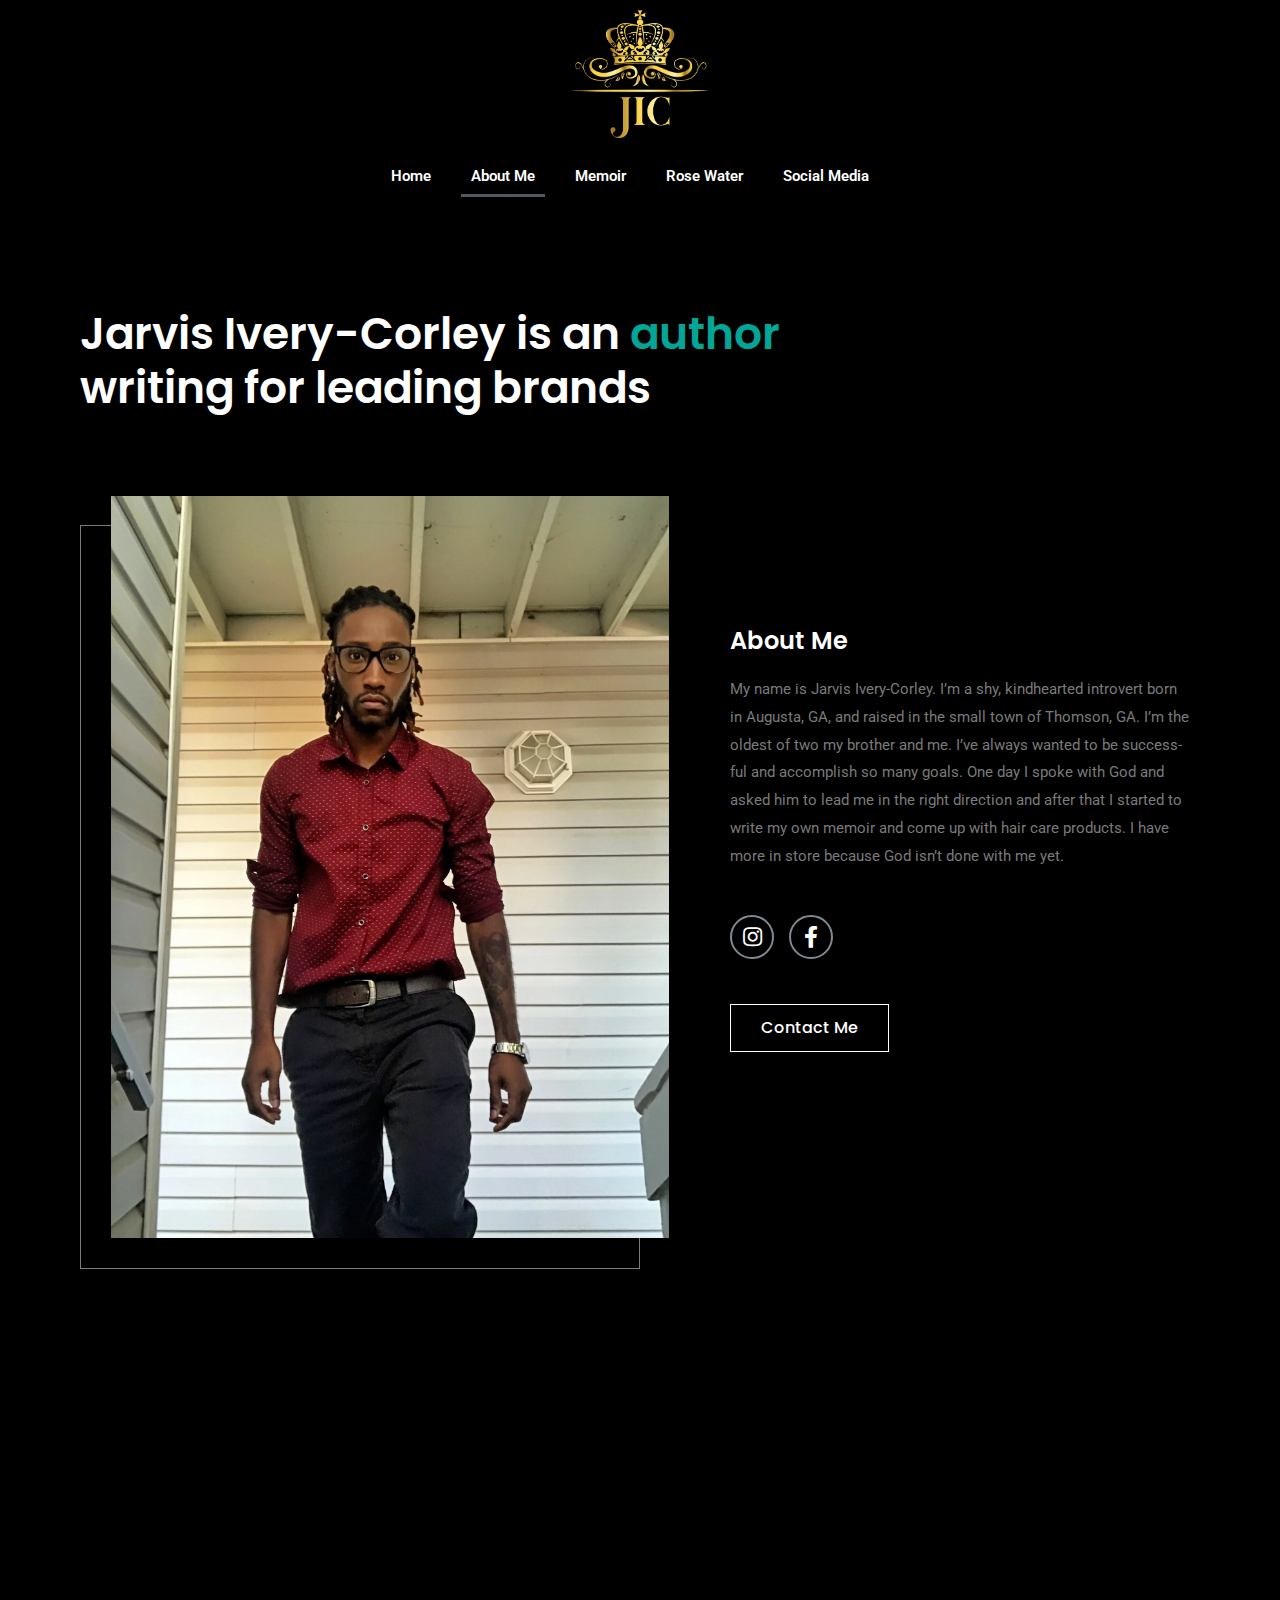
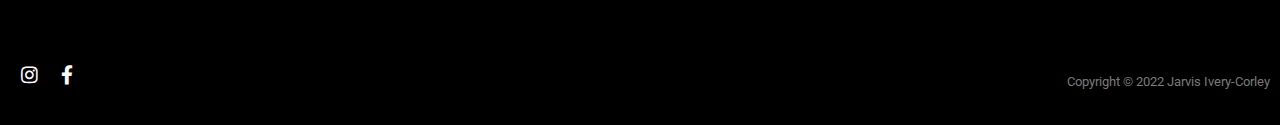
==== commit c54a0a0a: "Add files via upload" ====
--- a/about-us/index.html
+++ b/about-us/index.html
@@ -28,6 +28,7 @@
 }</style>
 	<link rel="stylesheet" id="astra-theme-css-css" href="./../wp-content/themes/astra/assets/css/minified/main.min.css?ver=3.9.4" media="all">
 <style id="astra-theme-css-inline-css">:root{--ast-container-default-xlg-padding:3em;--ast-container-default-lg-padding:3em;--ast-container-default-slg-padding:2em;--ast-container-default-md-padding:3em;--ast-container-default-sm-padding:3em;--ast-container-default-xs-padding:2.4em;--ast-container-default-xxs-padding:1.8em;}html{font-size:93.75%;}a{color:#ffffff;}a:hover,a:focus{color:#ffffff;}body,button,input,select,textarea,.ast-button,.ast-custom-button{font-family:-apple-system,BlinkMacSystemFont,Segoe UI,Roboto,Oxygen-Sans,Ubuntu,Cantarell,Helvetica Neue,sans-serif;font-weight:inherit;font-size:15px;font-size:1rem;}blockquote{color:#4f4f4f;}.site-title{font-size:35px;font-size:2.3333333333333rem;display:block;}header .custom-logo-link img{max-width:68px;}.astra-logo-svg{width:68px;}.ast-archive-description .ast-archive-title{font-size:40px;font-size:2.6666666666667rem;}.site-header .site-description{font-size:15px;font-size:1rem;display:none;}.entry-title{font-size:30px;font-size:2rem;}h1,.entry-content h1{font-size:40px;font-size:2.6666666666667rem;}h2,.entry-content h2{font-size:30px;font-size:2rem;}h3,.entry-content h3{font-size:25px;font-size:1.6666666666667rem;}h4,.entry-content h4{font-size:20px;font-size:1.3333333333333rem;}h5,.entry-content h5{font-size:18px;font-size:1.2rem;}h6,.entry-content h6{font-size:15px;font-size:1rem;}.ast-single-post .entry-title,.page-title{font-size:30px;font-size:2rem;}::selection{background-color:#ffffff;color:#000000;}body,h1,.entry-title a,.entry-content h1,h2,.entry-content h2,h3,.entry-content h3,h4,.entry-content h4,h5,.entry-content h5,h6,.entry-content h6{color:#9a9a9a;}.tagcloud a:hover,.tagcloud a:focus,.tagcloud a.current-item{color:#000000;border-color:#ffffff;background-color:#ffffff;}input:focus,input[type="text"]:focus,input[type="email"]:focus,input[type="url"]:focus,input[type="password"]:focus,input[type="reset"]:focus,input[type="search"]:focus,textarea:focus{border-color:#ffffff;}input[type="radio"]:checked,input[type=reset],input[type="checkbox"]:checked,input[type="checkbox"]:hover:checked,input[type="checkbox"]:focus:checked,input[type=range]::-webkit-slider-thumb{border-color:#ffffff;background-color:#ffffff;box-shadow:none;}.site-footer a:hover + .post-count,.site-footer a:focus + .post-count{background:#ffffff;border-color:#ffffff;}.single .nav-links .nav-previous,.single .nav-links .nav-next{color:#ffffff;}.entry-meta,.entry-meta *{line-height:1.45;color:#ffffff;}.entry-meta a:hover,.entry-meta a:hover *,.entry-meta a:focus,.entry-meta a:focus *,.page-links > .page-link,.page-links .page-link:hover,.post-navigation a:hover{color:#ffffff;}#cat option,.secondary .calendar_wrap thead a,.secondary .calendar_wrap thead a:visited{color:#ffffff;}.secondary .calendar_wrap #today,.ast-progress-val span{background:#ffffff;}.secondary a:hover + .post-count,.secondary a:focus + .post-count{background:#ffffff;border-color:#ffffff;}.calendar_wrap #today > a{color:#000000;}.page-links .page-link,.single .post-navigation a{color:#ffffff;}.ast-archive-title{color:#ffffff;}.widget-title{font-size:21px;font-size:1.4rem;color:#ffffff;}.ast-logo-title-inline .site-logo-img{padding-right:1em;}.site-logo-img img{ transition:all 0.2s linear;}.ast-page-builder-template .hentry {margin: 0;}.ast-page-builder-template .site-content > .ast-container {max-width: 100%;padding: 0;}.ast-page-builder-template .site-content #primary {padding: 0;margin: 0;}.ast-page-builder-template .no-results {text-align: center;margin: 4em auto;}.ast-page-builder-template .ast-pagination {padding: 2em;}.ast-page-builder-template .entry-header.ast-no-title.ast-no-thumbnail {margin-top: 0;}.ast-page-builder-template .entry-header.ast-header-without-markup {margin-top: 0;margin-bottom: 0;}.ast-page-builder-template .entry-header.ast-no-title.ast-no-meta {margin-bottom: 0;}.ast-page-builder-template.single .post-navigation {padding-bottom: 2em;}.ast-page-builder-template.single-post .site-content > .ast-container {max-width: 100%;}.ast-page-builder-template .entry-header {margin-top: 2em;margin-left: auto;margin-right: auto;}.ast-page-builder-template .ast-archive-description {margin: 2em auto 0;padding-left: 20px;padding-right: 20px;}.ast-page-builder-template .ast-row {margin-left: 0;margin-right: 0;}.single.ast-page-builder-template .entry-header + .entry-content {margin-bottom: 2em;}@media(min-width: 921px) {.ast-page-builder-template.archive.ast-right-sidebar .ast-row article,.ast-page-builder-template.archive.ast-left-sidebar .ast-row article {padding-left: 0;padding-right: 0;}}@media (max-width:921px){#ast-desktop-header{display:none;}}@media (min-width:921px){#ast-mobile-header{display:none;}}.wp-block-buttons.aligncenter{justify-content:center;}@media (max-width:921px){.ast-theme-transparent-header #primary,.ast-theme-transparent-header #secondary{padding:0;}}@media (max-width:921px){.ast-plain-container.ast-no-sidebar #primary{padding:0;}}.ast-plain-container.ast-no-sidebar #primary{margin-top:0;margin-bottom:0;}@media (min-width:1200px){.ast-plain-container.ast-no-sidebar #primary{margin-top:60px;margin-bottom:60px;}}.wp-block-button.is-style-outline .wp-block-button__link{border-color:#ffffff;}.wp-block-button.is-style-outline > .wp-block-button__link:not(.has-text-color),.wp-block-button.wp-block-button__link.is-style-outline:not(.has-text-color){color:#ffffff;}.wp-block-button.is-style-outline .wp-block-button__link:hover,.wp-block-button.is-style-outline .wp-block-button__link:focus{color:#000000 !important;background-color:#ffffff;border-color:#ffffff;}.post-page-numbers.current .page-link,.ast-pagination .page-numbers.current{color:#000000;border-color:#ffffff;background-color:#ffffff;border-radius:2px;}h1.widget-title{font-weight:inherit;}h2.widget-title{font-weight:inherit;}h3.widget-title{font-weight:inherit;}#page{display:flex;flex-direction:column;min-height:100vh;}.ast-404-layout-1 h1.page-title{color:var(--ast-global-color-2);}.single .post-navigation a{line-height:1em;height:inherit;}.error-404 .page-sub-title{font-size:1.5rem;font-weight:inherit;}.search .site-content .content-area .search-form{margin-bottom:0;}#page .site-content{flex-grow:1;}.widget{margin-bottom:3.5em;}#secondary li{line-height:1.5em;}#secondary .wp-block-group h2{margin-bottom:0.7em;}#secondary h2{font-size:1.7rem;}.ast-separate-container .ast-article-post,.ast-separate-container .ast-article-single,.ast-separate-container .ast-comment-list li.depth-1,.ast-separate-container .comment-respond{padding:3em;}.ast-separate-container .ast-comment-list li.depth-1,.hentry{margin-bottom:2em;}.ast-separate-container .ast-archive-description,.ast-separate-container .ast-author-box{background-color:var(--ast-global-color-5);border-bottom:1px solid var(--ast-border-color);}.ast-separate-container .comments-title{padding:2em 2em 0 2em;}.ast-page-builder-template .comment-form-textarea,.ast-comment-formwrap .ast-grid-common-col{padding:0;}.ast-comment-formwrap{padding:0 20px;display:inline-flex;column-gap:20px;}.archive.ast-page-builder-template .entry-header{margin-top:2em;}.ast-page-builder-template .ast-comment-formwrap{width:100%;}.entry-title{margin-bottom:0.5em;}.ast-archive-description .ast-archive-title{margin-bottom:10px;text-transform:capitalize;}.ast-archive-description p{font-size:inherit;font-weight:inherit;line-height:inherit;}@media (min-width:921px){.ast-left-sidebar.ast-page-builder-template #secondary,.archive.ast-right-sidebar.ast-page-builder-template .site-main{padding-left:20px;padding-right:20px;}}@media (max-width:544px){.ast-comment-formwrap.ast-row{column-gap:10px;}}@media (min-width:1201px){.ast-separate-container .ast-article-post,.ast-separate-container .ast-article-single,.ast-separate-container .ast-archive-description,.ast-separate-container .ast-author-box,.ast-separate-container .ast-404-layout-1,.ast-separate-container .no-results{padding:3em;}}@media (max-width:921px){.ast-separate-container #primary,.ast-separate-container #secondary{padding:1.5em 0;}#primary,#secondary{padding:1.5em 0;margin:0;}.ast-left-sidebar #content > .ast-container{display:flex;flex-direction:column-reverse;width:100%;}}@media (min-width:922px){.ast-separate-container.ast-right-sidebar #primary,.ast-separate-container.ast-left-sidebar #primary{border:0;}.search-no-results.ast-separate-container #primary{margin-bottom:4em;}}.wp-block-button .wp-block-button__link{color:#000000;}.wp-block-button .wp-block-button__link:hover,.wp-block-button .wp-block-button__link:focus{color:#000000;background-color:#ffffff;border-color:#ffffff;}.wp-block-button .wp-block-button__link,.wp-block-search .wp-block-search__button,body .wp-block-file .wp-block-file__button{border-color:#ffffff;background-color:#ffffff;color:#000000;font-family:inherit;font-weight:inherit;line-height:1;border-radius:2px;padding-top:15px;padding-right:30px;padding-bottom:15px;padding-left:30px;}@media (max-width:921px){.wp-block-button .wp-block-button__link,.wp-block-search .wp-block-search__button,body .wp-block-file .wp-block-file__button{padding-top:14px;padding-right:28px;padding-bottom:14px;padding-left:28px;}}@media (max-width:544px){.wp-block-button .wp-block-button__link,.wp-block-search .wp-block-search__button,body .wp-block-file .wp-block-file__button{padding-top:12px;padding-right:24px;padding-bottom:12px;padding-left:24px;}}.menu-toggle,button,.ast-button,.ast-custom-button,.button,input#submit,input[type="button"],input[type="submit"],input[type="reset"],form[CLASS*="wp-block-search__"].wp-block-search .wp-block-search__inside-wrapper .wp-block-search__button,body .wp-block-file .wp-block-file__button,.search .search-submit{border-style:solid;border-top-width:0;border-right-width:0;border-left-width:0;border-bottom-width:0;color:#000000;border-color:#ffffff;background-color:#ffffff;border-radius:2px;padding-top:15px;padding-right:30px;padding-bottom:15px;padding-left:30px;font-family:inherit;font-weight:inherit;line-height:1;}button:focus,.menu-toggle:hover,button:hover,.ast-button:hover,.ast-custom-button:hover .button:hover,.ast-custom-button:hover ,input[type=reset]:hover,input[type=reset]:focus,input#submit:hover,input#submit:focus,input[type="button"]:hover,input[type="button"]:focus,input[type="submit"]:hover,input[type="submit"]:focus,form[CLASS*="wp-block-search__"].wp-block-search .wp-block-search__inside-wrapper .wp-block-search__button:hover,form[CLASS*="wp-block-search__"].wp-block-search .wp-block-search__inside-wrapper .wp-block-search__button:focus,body .wp-block-file .wp-block-file__button:hover,body .wp-block-file .wp-block-file__button:focus{color:#000000;background-color:#ffffff;border-color:#ffffff;}form[CLASS*="wp-block-search__"].wp-block-search .wp-block-search__inside-wrapper .wp-block-search__button.has-icon{padding-top:calc(15px - 3px);padding-right:calc(30px - 3px);padding-bottom:calc(15px - 3px);padding-left:calc(30px - 3px);}@media (min-width:544px){.ast-container{max-width:100%;}}@media (max-width:544px){.ast-separate-container .ast-article-post,.ast-separate-container .ast-article-single,.ast-separate-container .comments-title,.ast-separate-container .ast-archive-description{padding:1.5em 1em;}.ast-separate-container #content .ast-container{padding-left:0.54em;padding-right:0.54em;}.ast-separate-container .ast-comment-list li.depth-1{padding:1.5em 1em;margin-bottom:1.5em;}.ast-separate-container .ast-comment-list .bypostauthor{padding:.5em;}.ast-search-menu-icon.ast-dropdown-active .search-field{width:170px;}.menu-toggle,button,.ast-button,.button,input#submit,input[type="button"],input[type="submit"],input[type="reset"]{padding-top:12px;padding-right:24px;padding-bottom:12px;padding-left:24px;}}@media (max-width:921px){.menu-toggle,button,.ast-button,.button,input#submit,input[type="button"],input[type="submit"],input[type="reset"]{padding-top:14px;padding-right:28px;padding-bottom:14px;padding-left:28px;}.ast-mobile-header-stack .main-header-bar .ast-search-menu-icon{display:inline-block;}.ast-header-break-point.ast-header-custom-item-outside .ast-mobile-header-stack .main-header-bar .ast-search-icon{margin:0;}.ast-comment-avatar-wrap img{max-width:2.5em;}.ast-separate-container .ast-comment-list li.depth-1{padding:1.5em 2.14em;}.ast-separate-container .comment-respond{padding:2em 2.14em;}.ast-comment-meta{padding:0 1.8888em 1.3333em;}}.ast-separate-container{background-color:var(--ast-global-color-8);;background-image:none;;}@media (max-width:921px){.site-title{display:block;}.ast-archive-description .ast-archive-title{font-size:40px;}.site-header .site-description{display:none;}.entry-title{font-size:30px;}h1,.entry-content h1{font-size:30px;}h2,.entry-content h2{font-size:25px;}h3,.entry-content h3{font-size:20px;}.ast-single-post .entry-title,.page-title{font-size:30px;}body,.ast-separate-container{background-color:var(--ast-global-color-8);;background-image:none;;}}@media (max-width:544px){.site-title{display:block;}.ast-archive-description .ast-archive-title{font-size:40px;}.site-header .site-description{display:none;}.entry-title{font-size:30px;}h1,.entry-content h1{font-size:30px;}h2,.entry-content h2{font-size:25px;}h3,.entry-content h3{font-size:20px;}.ast-single-post .entry-title,.page-title{font-size:30px;}body,.ast-separate-container{background-color:var(--ast-global-color-8);;background-image:none;;}}@media (max-width:921px){html{font-size:85.5%;}}@media (max-width:544px){html{font-size:85.5%;}}@media (min-width:922px){.ast-container{max-width:1240px;}}@media (min-width:922px){.site-content .ast-container{display:flex;}}@media (max-width:921px){.site-content .ast-container{flex-direction:column;}}@media (min-width:922px){.main-header-menu .sub-menu .menu-item.ast-left-align-sub-menu:hover > .sub-menu,.main-header-menu .sub-menu .menu-item.ast-left-align-sub-menu.focus > .sub-menu{margin-left:-0px;}}blockquote,cite {font-style: initial;}.wp-block-file {display: flex;align-items: center;flex-wrap: wrap;justify-content: space-between;}.wp-block-pullquote {border: none;}.wp-block-pullquote blockquote::before {content: "\201D";font-family: "Helvetica",sans-serif;display: flex;transform: rotate( 180deg );font-size: 6rem;font-style: normal;line-height: 1;font-weight: bold;align-items: center;justify-content: center;}.has-text-align-right > blockquote::before {justify-content: flex-start;}.has-text-align-left > blockquote::before {justify-content: flex-end;}figure.wp-block-pullquote.is-style-solid-color blockquote {max-width: 100%;text-align: inherit;}html body {--wp--custom--ast-default-block-top-padding: 3em;--wp--custom--ast-default-block-right-padding: 3em;--wp--custom--ast-default-block-bottom-padding: 3em;--wp--custom--ast-default-block-left-padding: 3em;--wp--custom--ast-container-width: 1200px;--wp--custom--ast-content-width-size: 1200px;--wp--custom--ast-wide-width-size: calc(1200px + var(--wp--custom--ast-default-block-left-padding) + var(--wp--custom--ast-default-block-right-padding));}@media(max-width: 921px) {html body {--wp--custom--ast-default-block-top-padding: 3em;--wp--custom--ast-default-block-right-padding: 2em;--wp--custom--ast-default-block-bottom-padding: 3em;--wp--custom--ast-default-block-left-padding: 2em;}}@media(max-width: 544px) {html body {--wp--custom--ast-default-block-top-padding: 3em;--wp--custom--ast-default-block-right-padding: 1.5em;--wp--custom--ast-default-block-bottom-padding: 3em;--wp--custom--ast-default-block-left-padding: 1.5em;}}.entry-content > .wp-block-group,.entry-content > .wp-block-cover,.entry-content > .wp-block-columns {padding-top: var(--wp--custom--ast-default-block-top-padding);padding-right: var(--wp--custom--ast-default-block-right-padding);padding-bottom: var(--wp--custom--ast-default-block-bottom-padding);padding-left: var(--wp--custom--ast-default-block-left-padding);}.ast-plain-container.ast-no-sidebar .entry-content > .alignfull,.ast-page-builder-template .ast-no-sidebar .entry-content > .alignfull {margin-left: calc( -50vw + 50%);margin-right: calc( -50vw + 50%);max-width: 100vw;width: 100vw;}.ast-plain-container.ast-no-sidebar .entry-content .alignfull .alignfull,.ast-page-builder-template.ast-no-sidebar .entry-content .alignfull .alignfull,.ast-plain-container.ast-no-sidebar .entry-content .alignfull .alignwide,.ast-page-builder-template.ast-no-sidebar .entry-content .alignfull .alignwide,.ast-plain-container.ast-no-sidebar .entry-content .alignwide .alignfull,.ast-page-builder-template.ast-no-sidebar .entry-content .alignwide .alignfull,.ast-plain-container.ast-no-sidebar .entry-content .alignwide .alignwide,.ast-page-builder-template.ast-no-sidebar .entry-content .alignwide .alignwide,.ast-plain-container.ast-no-sidebar .entry-content .wp-block-column .alignfull,.ast-page-builder-template.ast-no-sidebar .entry-content .wp-block-column .alignfull,.ast-plain-container.ast-no-sidebar .entry-content .wp-block-column .alignwide,.ast-page-builder-template.ast-no-sidebar .entry-content .wp-block-column .alignwide {margin-left: auto;margin-right: auto;width: 100%;}[ast-blocks-layout] .wp-block-separator:not(.is-style-dots) {height: 0;}[ast-blocks-layout] .wp-block-separator {margin: 20px auto;}[ast-blocks-layout] .wp-block-separator:not(.is-style-wide):not(.is-style-dots) {max-width: 100px;}[ast-blocks-layout] .wp-block-separator.has-background {padding: 0;}.entry-content[ast-blocks-layout] > * {max-width: var(--wp--custom--ast-content-width-size);margin-left: auto;margin-right: auto;}.entry-content[ast-blocks-layout] > .alignwide {max-width: var(--wp--custom--ast-wide-width-size);}.entry-content[ast-blocks-layout] .alignfull {max-width: none;}.entry-content .wp-block-columns {margin-bottom: 0;}blockquote {margin: 1.5em;border: none;}.wp-block-quote:not(.has-text-align-right):not(.has-text-align-center) {border-left: 5px solid rgba(0,0,0,0.05);}.has-text-align-right > blockquote,blockquote.has-text-align-right {border-right: 5px solid rgba(0,0,0,0.05);}.has-text-align-left > blockquote,blockquote.has-text-align-left {border-left: 5px solid rgba(0,0,0,0.05);}.wp-block-site-tagline,.wp-block-latest-posts .read-more {margin-top: 15px;}.wp-block-loginout p label {display: block;}.wp-block-loginout p:not(.login-remember):not(.login-submit) input {width: 100%;}.wp-block-loginout input:focus {border-color: transparent;}.wp-block-loginout input:focus {outline: thin dotted;}.entry-content .wp-block-media-text .wp-block-media-text__content {padding: 0 0 0 8%;}.entry-content .wp-block-media-text.has-media-on-the-right .wp-block-media-text__content {padding: 0 8% 0 0;}.entry-content .wp-block-media-text.has-background .wp-block-media-text__content {padding: 8%;}.entry-content .wp-block-cover:not([class*="background-color"]) .wp-block-cover__inner-container,.entry-content .wp-block-cover:not([class*="background-color"]) .wp-block-cover-image-text,.entry-content .wp-block-cover:not([class*="background-color"]) .wp-block-cover-text,.entry-content .wp-block-cover-image:not([class*="background-color"]) .wp-block-cover__inner-container,.entry-content .wp-block-cover-image:not([class*="background-color"]) .wp-block-cover-image-text,.entry-content .wp-block-cover-image:not([class*="background-color"]) .wp-block-cover-text {color: var(--ast-global-color-5);}.wp-block-loginout .login-remember input {width: 1.1rem;height: 1.1rem;margin: 0 5px 4px 0;vertical-align: middle;}.wp-block-latest-posts > li > *:first-child,.wp-block-latest-posts:not(.is-grid) > li:first-child {margin-top: 0;}.wp-block-search__inside-wrapper .wp-block-search__input {padding: 0 10px;color: var(--ast-global-color-3);background: var(--ast-global-color-5);border-color: var(--ast-border-color);}.wp-block-latest-posts .read-more {margin-bottom: 1.5em;}.wp-block-search__no-button .wp-block-search__inside-wrapper .wp-block-search__input {padding-top: 5px;padding-bottom: 5px;}.wp-block-latest-posts .wp-block-latest-posts__post-date,.wp-block-latest-posts .wp-block-latest-posts__post-author {font-size: 1rem;}.wp-block-latest-posts > li > *,.wp-block-latest-posts:not(.is-grid) > li {margin-top: 12px;margin-bottom: 12px;}.ast-page-builder-template .entry-content[ast-blocks-layout] > *,.ast-page-builder-template .entry-content[ast-blocks-layout] > .alignfull > * {max-width: none;}.ast-page-builder-template .entry-content[ast-blocks-layout] > .alignwide > * {max-width: var(--wp--custom--ast-wide-width-size);}.ast-page-builder-template .entry-content[ast-blocks-layout] > .inherit-container-width > *,.ast-page-builder-template .entry-content[ast-blocks-layout] > * > *,.entry-content[ast-blocks-layout] > .wp-block-cover .wp-block-cover__inner-container {max-width: var(--wp--custom--ast-content-width-size);margin-left: auto;margin-right: auto;}.entry-content[ast-blocks-layout] .wp-block-cover:not(.alignleft):not(.alignright) {width: auto;}@media(max-width: 1200px) {.ast-separate-container .entry-content > .alignfull,.ast-separate-container .entry-content[ast-blocks-layout] > .alignwide,.ast-plain-container .entry-content[ast-blocks-layout] > .alignwide,.ast-plain-container .entry-content .alignfull {margin-left: calc(-1 * min(var(--ast-container-default-xlg-padding),20px)) ;margin-right: calc(-1 * min(var(--ast-container-default-xlg-padding),20px));}}@media(min-width: 1201px) {.ast-separate-container .entry-content > .alignfull {margin-left: calc(-1 * var(--ast-container-default-xlg-padding) );margin-right: calc(-1 * var(--ast-container-default-xlg-padding) );}.ast-separate-container .entry-content[ast-blocks-layout] > .alignwide,.ast-plain-container .entry-content[ast-blocks-layout] > .alignwide {margin-left: calc(-1 * var(--wp--custom--ast-default-block-left-padding) );margin-right: calc(-1 * var(--wp--custom--ast-default-block-right-padding) );}}@media(min-width: 921px) {.ast-separate-container .entry-content .wp-block-group.alignwide:not(.inherit-container-width) > :where(:not(.alignleft):not(.alignright)),.ast-plain-container .entry-content .wp-block-group.alignwide:not(.inherit-container-width) > :where(:not(.alignleft):not(.alignright)) {max-width: calc( var(--wp--custom--ast-content-width-size) + 80px );}.ast-plain-container.ast-right-sidebar .entry-content[ast-blocks-layout] .alignfull,.ast-plain-container.ast-left-sidebar .entry-content[ast-blocks-layout] .alignfull {margin-left: -60px;margin-right: -60px;}}@media(min-width: 544px) {.entry-content > .alignleft {margin-right: 20px;}.entry-content > .alignright {margin-left: 20px;}}@media (max-width:544px){.wp-block-columns .wp-block-column:not(:last-child){margin-bottom:20px;}.wp-block-latest-posts{margin:0;}}@media( max-width: 600px ) {.entry-content .wp-block-media-text .wp-block-media-text__content,.entry-content .wp-block-media-text.has-media-on-the-right .wp-block-media-text__content {padding: 8% 0 0;}.entry-content .wp-block-media-text.has-background .wp-block-media-text__content {padding: 8%;}}.ast-separate-container .entry-content .wp-block-uagb-container {padding-left: 0;}.ast-page-builder-template .entry-header {padding-left: 0;}@media(min-width: 1201px) {.ast-separate-container .entry-content > .uagb-is-root-container {margin-left: 0;margin-right: 0;}}.entry-content[ast-blocks-layout] > ul,.entry-content[ast-blocks-layout] > ol {margin-left: 1em;}:root .has-ast-global-color-0-color{color:var(--ast-global-color-0);}:root .has-ast-global-color-0-background-color{background-color:var(--ast-global-color-0);}:root .wp-block-button .has-ast-global-color-0-color{color:var(--ast-global-color-0);}:root .wp-block-button .has-ast-global-color-0-background-color{background-color:var(--ast-global-color-0);}:root .has-ast-global-color-1-color{color:var(--ast-global-color-1);}:root .has-ast-global-color-1-background-color{background-color:var(--ast-global-color-1);}:root .wp-block-button .has-ast-global-color-1-color{color:var(--ast-global-color-1);}:root .wp-block-button .has-ast-global-color-1-background-color{background-color:var(--ast-global-color-1);}:root .has-ast-global-color-2-color{color:var(--ast-global-color-2);}:root .has-ast-global-color-2-background-color{background-color:var(--ast-global-color-2);}:root .wp-block-button .has-ast-global-color-2-color{color:var(--ast-global-color-2);}:root .wp-block-button .has-ast-global-color-2-background-color{background-color:var(--ast-global-color-2);}:root .has-ast-global-color-3-color{color:var(--ast-global-color-3);}:root .has-ast-global-color-3-background-color{background-color:var(--ast-global-color-3);}:root .wp-block-button .has-ast-global-color-3-color{color:var(--ast-global-color-3);}:root .wp-block-button .has-ast-global-color-3-background-color{background-color:var(--ast-global-color-3);}:root .has-ast-global-color-4-color{color:var(--ast-global-color-4);}:root .has-ast-global-color-4-background-color{background-color:var(--ast-global-color-4);}:root .wp-block-button .has-ast-global-color-4-color{color:var(--ast-global-color-4);}:root .wp-block-button .has-ast-global-color-4-background-color{background-color:var(--ast-global-color-4);}:root .has-ast-global-color-5-color{color:var(--ast-global-color-5);}:root .has-ast-global-color-5-background-color{background-color:var(--ast-global-color-5);}:root .wp-block-button .has-ast-global-color-5-color{color:var(--ast-global-color-5);}:root .wp-block-button .has-ast-global-color-5-background-color{background-color:var(--ast-global-color-5);}:root .has-ast-global-color-6-color{color:var(--ast-global-color-6);}:root .has-ast-global-color-6-background-color{background-color:var(--ast-global-color-6);}:root .wp-block-button .has-ast-global-color-6-color{color:var(--ast-global-color-6);}:root .wp-block-button .has-ast-global-color-6-background-color{background-color:var(--ast-global-color-6);}:root .has-ast-global-color-7-color{color:var(--ast-global-color-7);}:root .has-ast-global-color-7-background-color{background-color:var(--ast-global-color-7);}:root .wp-block-button .has-ast-global-color-7-color{color:var(--ast-global-color-7);}:root .wp-block-button .has-ast-global-color-7-background-color{background-color:var(--ast-global-color-7);}:root .has-ast-global-color-8-color{color:var(--ast-global-color-8);}:root .has-ast-global-color-8-background-color{background-color:var(--ast-global-color-8);}:root .wp-block-button .has-ast-global-color-8-color{color:var(--ast-global-color-8);}:root .wp-block-button .has-ast-global-color-8-background-color{background-color:var(--ast-global-color-8);}:root{--ast-global-color-0:#ffffff;--ast-global-color-1:#3a3a3a;--ast-global-color-2:#3a3a3a;--ast-global-color-3:#4B4F58;--ast-global-color-4:#F5F5F5;--ast-global-color-5:#FFFFFF;--ast-global-color-6:#F2F5F7;--ast-global-color-7:#424242;--ast-global-color-8:#000000;}:root {--ast-border-color : var(--ast-global-color-6);}.ast-breadcrumbs .trail-browse,.ast-breadcrumbs .trail-items,.ast-breadcrumbs .trail-items li{display:inline-block;margin:0;padding:0;border:none;background:inherit;text-indent:0;}.ast-breadcrumbs .trail-browse{font-size:inherit;font-style:inherit;font-weight:inherit;color:inherit;}.ast-breadcrumbs .trail-items{list-style:none;}.trail-items li::after{padding:0 0.3em;content:"\00bb";}.trail-items li:last-of-type::after{display:none;}h1,.entry-content h1,h2,.entry-content h2,h3,.entry-content h3,h4,.entry-content h4,h5,.entry-content h5,h6,.entry-content h6{color:#ffffff;}.entry-title a{color:#ffffff;}@media (max-width:921px){.ast-builder-grid-row-container.ast-builder-grid-row-tablet-3-firstrow .ast-builder-grid-row > *:first-child,.ast-builder-grid-row-container.ast-builder-grid-row-tablet-3-lastrow .ast-builder-grid-row > *:last-child{grid-column:1 / -1;}}@media (max-width:544px){.ast-builder-grid-row-container.ast-builder-grid-row-mobile-3-firstrow .ast-builder-grid-row > *:first-child,.ast-builder-grid-row-container.ast-builder-grid-row-mobile-3-lastrow .ast-builder-grid-row > *:last-child{grid-column:1 / -1;}}.elementor-widget-heading .elementor-heading-title{margin:0;}.elementor-post.elementor-grid-item.hentry{margin-bottom:0;}.woocommerce div.product .elementor-element.elementor-products-grid .related.products ul.products li.product,.elementor-element .elementor-wc-products .woocommerce[class*='columns-'] ul.products li.product{width:auto;margin:0;float:none;}.elementor-toc__list-wrapper{margin:0;}.ast-left-sidebar .elementor-section.elementor-section-stretched,.ast-right-sidebar .elementor-section.elementor-section-stretched{max-width:100%;left:0 !important;}.elementor-template-full-width .ast-container{display:block;}@media (max-width:544px){.elementor-element .elementor-wc-products .woocommerce[class*="columns-"] ul.products li.product{width:auto;margin:0;}.elementor-element .woocommerce .woocommerce-result-count{float:none;}}.ast-header-break-point .main-header-bar{border-bottom-width:1px;}@media (min-width:922px){.main-header-bar{border-bottom-width:1px;}}.main-header-menu .menu-item, #astra-footer-menu .menu-item, .main-header-bar .ast-masthead-custom-menu-items{-js-display:flex;display:flex;-webkit-box-pack:center;-webkit-justify-content:center;-moz-box-pack:center;-ms-flex-pack:center;justify-content:center;-webkit-box-orient:vertical;-webkit-box-direction:normal;-webkit-flex-direction:column;-moz-box-orient:vertical;-moz-box-direction:normal;-ms-flex-direction:column;flex-direction:column;}.main-header-menu > .menu-item > .menu-link, #astra-footer-menu > .menu-item > .menu-link{height:100%;-webkit-box-align:center;-webkit-align-items:center;-moz-box-align:center;-ms-flex-align:center;align-items:center;-js-display:flex;display:flex;}.ast-header-break-point .main-navigation ul .menu-item .menu-link .icon-arrow:first-of-type svg{top:.2em;margin-top:0px;margin-left:0px;width:.65em;transform:translate(0, -2px) rotateZ(270deg);}.ast-mobile-popup-content .ast-submenu-expanded > .ast-menu-toggle{transform:rotateX(180deg);}.ast-separate-container .blog-layout-1, .ast-separate-container .blog-layout-2, .ast-separate-container .blog-layout-3{background-color:transparent;background-image:none;}.ast-separate-container .ast-article-post{background-color:var(--ast-global-color-8);;background-image:none;;}@media (max-width:921px){.ast-separate-container .ast-article-post{background-color:var(--ast-global-color-8);;background-image:none;;}}@media (max-width:544px){.ast-separate-container .ast-article-post{background-color:var(--ast-global-color-8);;background-image:none;;}}.ast-separate-container .ast-article-single:not(.ast-related-post), .ast-separate-container .comments-area .comment-respond,.ast-separate-container .comments-area .ast-comment-list li, .ast-separate-container .ast-woocommerce-container, .ast-separate-container .error-404, .ast-separate-container .no-results, .single.ast-separate-container .site-main .ast-author-meta, .ast-separate-container .related-posts-title-wrapper, .ast-separate-container.ast-two-container #secondary .widget,.ast-separate-container .comments-count-wrapper, .ast-box-layout.ast-plain-container .site-content,.ast-padded-layout.ast-plain-container .site-content, .ast-separate-container .comments-area .comments-title{background-color:var(--ast-global-color-8);;background-image:none;;}@media (max-width:921px){.ast-separate-container .ast-article-single:not(.ast-related-post), .ast-separate-container .comments-area .comment-respond,.ast-separate-container .comments-area .ast-comment-list li, .ast-separate-container .ast-woocommerce-container, .ast-separate-container .error-404, .ast-separate-container .no-results, .single.ast-separate-container .site-main .ast-author-meta, .ast-separate-container .related-posts-title-wrapper, .ast-separate-container.ast-two-container #secondary .widget,.ast-separate-container .comments-count-wrapper, .ast-box-layout.ast-plain-container .site-content,.ast-padded-layout.ast-plain-container .site-content, .ast-separate-container .comments-area .comments-title{background-color:var(--ast-global-color-8);;background-image:none;;}}@media (max-width:544px){.ast-separate-container .ast-article-single:not(.ast-related-post), .ast-separate-container .comments-area .comment-respond,.ast-separate-container .comments-area .ast-comment-list li, .ast-separate-container .ast-woocommerce-container, .ast-separate-container .error-404, .ast-separate-container .no-results, .single.ast-separate-container .site-main .ast-author-meta, .ast-separate-container .related-posts-title-wrapper, .ast-separate-container.ast-two-container #secondary .widget,.ast-separate-container .comments-count-wrapper, .ast-box-layout.ast-plain-container .site-content,.ast-padded-layout.ast-plain-container .site-content, .ast-separate-container .comments-area .comments-title{background-color:var(--ast-global-color-8);;background-image:none;;}}.ast-plain-container, .ast-page-builder-template{background-color:var(--ast-global-color-8);;background-image:none;;}@media (max-width:921px){.ast-plain-container, .ast-page-builder-template{background-color:var(--ast-global-color-8);;background-image:none;;}}@media (max-width:544px){.ast-plain-container, .ast-page-builder-template{background-color:var(--ast-global-color-8);;background-image:none;;}}.ast-builder-menu-mobile .main-navigation .menu-item > .menu-link{font-family:inherit;font-weight:inherit;}.ast-builder-menu-mobile .main-navigation .menu-item.menu-item-has-children > .ast-menu-toggle{top:0;}.ast-builder-menu-mobile .main-navigation .menu-item-has-children > .menu-link:after{content:unset;}.ast-hfb-header .ast-builder-menu-mobile .main-header-menu, .ast-hfb-header .ast-builder-menu-mobile .main-navigation .menu-item .menu-link, .ast-hfb-header .ast-builder-menu-mobile .main-navigation .menu-item .sub-menu .menu-link{border-style:none;}.ast-builder-menu-mobile .main-navigation .menu-item.menu-item-has-children > .ast-menu-toggle{top:0;}@media (max-width:921px){.ast-builder-menu-mobile .main-navigation .menu-item.menu-item-has-children > .ast-menu-toggle{top:0;}.ast-builder-menu-mobile .main-navigation .menu-item-has-children > .menu-link:after{content:unset;}}@media (max-width:544px){.ast-builder-menu-mobile .main-navigation .menu-item.menu-item-has-children > .ast-menu-toggle{top:0;}}.ast-builder-menu-mobile .main-navigation{display:block;}@media (max-width:921px){.ast-header-break-point .ast-builder-menu-mobile .main-navigation{display:block;}}@media (max-width:544px){.ast-header-break-point .ast-builder-menu-mobile .main-navigation{display:block;}}:root{--e-global-color-astglobalcolor0:#ffffff;--e-global-color-astglobalcolor1:#3a3a3a;--e-global-color-astglobalcolor2:#3a3a3a;--e-global-color-astglobalcolor3:#4B4F58;--e-global-color-astglobalcolor4:#F5F5F5;--e-global-color-astglobalcolor5:#FFFFFF;--e-global-color-astglobalcolor6:#F2F5F7;--e-global-color-astglobalcolor7:#424242;--e-global-color-astglobalcolor8:#000000;}</style>
+<link rel="stylesheet" id="pa-frontend-css" href="./../wp-content/uploads/premium-addons-elementor/pa-frontend-f5661b19c.min.css?ver=1674066656" media="all">
 <link rel="stylesheet" id="wp-block-library-css" href="./../wp-includes/css/dist/block-library/style.min.css?ver=6.1.1" media="all">
 <style id="global-styles-inline-css">body{--wp--preset--color--black: #000000;--wp--preset--color--cyan-bluish-gray: #abb8c3;--wp--preset--color--white: #ffffff;--wp--preset--color--pale-pink: #f78da7;--wp--preset--color--vivid-red: #cf2e2e;--wp--preset--color--luminous-vivid-orange: #ff6900;--wp--preset--color--luminous-vivid-amber: #fcb900;--wp--preset--color--light-green-cyan: #7bdcb5;--wp--preset--color--vivid-green-cyan: #00d084;--wp--preset--color--pale-cyan-blue: #8ed1fc;--wp--preset--color--vivid-cyan-blue: #0693e3;--wp--preset--color--vivid-purple: #9b51e0;--wp--preset--color--ast-global-color-0: var(--ast-global-color-0);--wp--preset--color--ast-global-color-1: var(--ast-global-color-1);--wp--preset--color--ast-global-color-2: var(--ast-global-color-2);--wp--preset--color--ast-global-color-3: var(--ast-global-color-3);--wp--preset--color--ast-global-color-4: var(--ast-global-color-4);--wp--preset--color--ast-global-color-5: var(--ast-global-color-5);--wp--preset--color--ast-global-color-6: var(--ast-global-color-6);--wp--preset--color--ast-global-color-7: var(--ast-global-color-7);--wp--preset--color--ast-global-color-8: var(--ast-global-color-8);--wp--preset--gradient--vivid-cyan-blue-to-vivid-purple: linear-gradient(135deg,rgba(6,147,227,1) 0%,rgb(155,81,224) 100%);--wp--preset--gradient--light-green-cyan-to-vivid-green-cyan: linear-gradient(135deg,rgb(122,220,180) 0%,rgb(0,208,130) 100%);--wp--preset--gradient--luminous-vivid-amber-to-luminous-vivid-orange: linear-gradient(135deg,rgba(252,185,0,1) 0%,rgba(255,105,0,1) 100%);--wp--preset--gradient--luminous-vivid-orange-to-vivid-red: linear-gradient(135deg,rgba(255,105,0,1) 0%,rgb(207,46,46) 100%);--wp--preset--gradient--very-light-gray-to-cyan-bluish-gray: linear-gradient(135deg,rgb(238,238,238) 0%,rgb(169,184,195) 100%);--wp--preset--gradient--cool-to-warm-spectrum: linear-gradient(135deg,rgb(74,234,220) 0%,rgb(151,120,209) 20%,rgb(207,42,186) 40%,rgb(238,44,130) 60%,rgb(251,105,98) 80%,rgb(254,248,76) 100%);--wp--preset--gradient--blush-light-purple: linear-gradient(135deg,rgb(255,206,236) 0%,rgb(152,150,240) 100%);--wp--preset--gradient--blush-bordeaux: linear-gradient(135deg,rgb(254,205,165) 0%,rgb(254,45,45) 50%,rgb(107,0,62) 100%);--wp--preset--gradient--luminous-dusk: linear-gradient(135deg,rgb(255,203,112) 0%,rgb(199,81,192) 50%,rgb(65,88,208) 100%);--wp--preset--gradient--pale-ocean: linear-gradient(135deg,rgb(255,245,203) 0%,rgb(182,227,212) 50%,rgb(51,167,181) 100%);--wp--preset--gradient--electric-grass: linear-gradient(135deg,rgb(202,248,128) 0%,rgb(113,206,126) 100%);--wp--preset--gradient--midnight: linear-gradient(135deg,rgb(2,3,129) 0%,rgb(40,116,252) 100%);--wp--preset--duotone--dark-grayscale: url('#wp-duotone-dark-grayscale');--wp--preset--duotone--grayscale: url('#wp-duotone-grayscale');--wp--preset--duotone--purple-yellow: url('#wp-duotone-purple-yellow');--wp--preset--duotone--blue-red: url('#wp-duotone-blue-red');--wp--preset--duotone--midnight: url('#wp-duotone-midnight');--wp--preset--duotone--magenta-yellow: url('#wp-duotone-magenta-yellow');--wp--preset--duotone--purple-green: url('#wp-duotone-purple-green');--wp--preset--duotone--blue-orange: url('#wp-duotone-blue-orange');--wp--preset--font-size--small: 13px;--wp--preset--font-size--medium: 20px;--wp--preset--font-size--large: 36px;--wp--preset--font-size--x-large: 42px;--wp--preset--spacing--20: 0.44rem;--wp--preset--spacing--30: 0.67rem;--wp--preset--spacing--40: 1rem;--wp--preset--spacing--50: 1.5rem;--wp--preset--spacing--60: 2.25rem;--wp--preset--spacing--70: 3.38rem;--wp--preset--spacing--80: 5.06rem;}body { margin: 0;--wp--style--global--content-size: var(--wp--custom--ast-content-width-size);--wp--style--global--wide-size: var(--wp--custom--ast-wide-width-size); }.wp-site-blocks > .alignleft { float: left; margin-right: 2em; }.wp-site-blocks > .alignright { float: right; margin-left: 2em; }.wp-site-blocks > .aligncenter { justify-content: center; margin-left: auto; margin-right: auto; }.wp-site-blocks > * { margin-block-start: 0; margin-block-end: 0; }.wp-site-blocks > * + * { margin-block-start: 24px; }body { --wp--style--block-gap: 24px; }body .is-layout-flow > *{margin-block-start: 0;margin-block-end: 0;}body .is-layout-flow > * + *{margin-block-start: 24px;margin-block-end: 0;}body .is-layout-constrained > *{margin-block-start: 0;margin-block-end: 0;}body .is-layout-constrained > * + *{margin-block-start: 24px;margin-block-end: 0;}body .is-layout-flex{gap: 24px;}body .is-layout-flow > .alignleft{float: left;margin-inline-start: 0;margin-inline-end: 2em;}body .is-layout-flow > .alignright{float: right;margin-inline-start: 2em;margin-inline-end: 0;}body .is-layout-flow > .aligncenter{margin-left: auto !important;margin-right: auto !important;}body .is-layout-constrained > .alignleft{float: left;margin-inline-start: 0;margin-inline-end: 2em;}body .is-layout-constrained > .alignright{float: right;margin-inline-start: 2em;margin-inline-end: 0;}body .is-layout-constrained > .aligncenter{margin-left: auto !important;margin-right: auto !important;}body .is-layout-constrained > :where(:not(.alignleft):not(.alignright):not(.alignfull)){max-width: var(--wp--style--global--content-size);margin-left: auto !important;margin-right: auto !important;}body .is-layout-constrained > .alignwide{max-width: var(--wp--style--global--wide-size);}body .is-layout-flex{display: flex;}body .is-layout-flex{flex-wrap: wrap;align-items: center;}body .is-layout-flex > *{margin: 0;}body{padding-top: 0px;padding-right: 0px;padding-bottom: 0px;padding-left: 0px;}a:where(:not(.wp-element-button)){text-decoration: none;}.wp-element-button, .wp-block-button__link{background-color: #32373c;border-width: 0;color: #fff;font-family: inherit;font-size: inherit;line-height: inherit;padding: calc(0.667em + 2px) calc(1.333em + 2px);text-decoration: none;}.has-black-color{color: var(--wp--preset--color--black) !important;}.has-cyan-bluish-gray-color{color: var(--wp--preset--color--cyan-bluish-gray) !important;}.has-white-color{color: var(--wp--preset--color--white) !important;}.has-pale-pink-color{color: var(--wp--preset--color--pale-pink) !important;}.has-vivid-red-color{color: var(--wp--preset--color--vivid-red) !important;}.has-luminous-vivid-orange-color{color: var(--wp--preset--color--luminous-vivid-orange) !important;}.has-luminous-vivid-amber-color{color: var(--wp--preset--color--luminous-vivid-amber) !important;}.has-light-green-cyan-color{color: var(--wp--preset--color--light-green-cyan) !important;}.has-vivid-green-cyan-color{color: var(--wp--preset--color--vivid-green-cyan) !important;}.has-pale-cyan-blue-color{color: var(--wp--preset--color--pale-cyan-blue) !important;}.has-vivid-cyan-blue-color{color: var(--wp--preset--color--vivid-cyan-blue) !important;}.has-vivid-purple-color{color: var(--wp--preset--color--vivid-purple) !important;}.has-ast-global-color-0-color{color: var(--wp--preset--color--ast-global-color-0) !important;}.has-ast-global-color-1-color{color: var(--wp--preset--color--ast-global-color-1) !important;}.has-ast-global-color-2-color{color: var(--wp--preset--color--ast-global-color-2) !important;}.has-ast-global-color-3-color{color: var(--wp--preset--color--ast-global-color-3) !important;}.has-ast-global-color-4-color{color: var(--wp--preset--color--ast-global-color-4) !important;}.has-ast-global-color-5-color{color: var(--wp--preset--color--ast-global-color-5) !important;}.has-ast-global-color-6-color{color: var(--wp--preset--color--ast-global-color-6) !important;}.has-ast-global-color-7-color{color: var(--wp--preset--color--ast-global-color-7) !important;}.has-ast-global-color-8-color{color: var(--wp--preset--color--ast-global-color-8) !important;}.has-black-background-color{background-color: var(--wp--preset--color--black) !important;}.has-cyan-bluish-gray-background-color{background-color: var(--wp--preset--color--cyan-bluish-gray) !important;}.has-white-background-color{background-color: var(--wp--preset--color--white) !important;}.has-pale-pink-background-color{background-color: var(--wp--preset--color--pale-pink) !important;}.has-vivid-red-background-color{background-color: var(--wp--preset--color--vivid-red) !important;}.has-luminous-vivid-orange-background-color{background-color: var(--wp--preset--color--luminous-vivid-orange) !important;}.has-luminous-vivid-amber-background-color{background-color: var(--wp--preset--color--luminous-vivid-amber) !important;}.has-light-green-cyan-background-color{background-color: var(--wp--preset--color--light-green-cyan) !important;}.has-vivid-green-cyan-background-color{background-color: var(--wp--preset--color--vivid-green-cyan) !important;}.has-pale-cyan-blue-background-color{background-color: var(--wp--preset--color--pale-cyan-blue) !important;}.has-vivid-cyan-blue-background-color{background-color: var(--wp--preset--color--vivid-cyan-blue) !important;}.has-vivid-purple-background-color{background-color: var(--wp--preset--color--vivid-purple) !important;}.has-ast-global-color-0-background-color{background-color: var(--wp--preset--color--ast-global-color-0) !important;}.has-ast-global-color-1-background-color{background-color: var(--wp--preset--color--ast-global-color-1) !important;}.has-ast-global-color-2-background-color{background-color: var(--wp--preset--color--ast-global-color-2) !important;}.has-ast-global-color-3-background-color{background-color: var(--wp--preset--color--ast-global-color-3) !important;}.has-ast-global-color-4-background-color{background-color: var(--wp--preset--color--ast-global-color-4) !important;}.has-ast-global-color-5-background-color{background-color: var(--wp--preset--color--ast-global-color-5) !important;}.has-ast-global-color-6-background-color{background-color: var(--wp--preset--color--ast-global-color-6) !important;}.has-ast-global-color-7-background-color{background-color: var(--wp--preset--color--ast-global-color-7) !important;}.has-ast-global-color-8-background-color{background-color: var(--wp--preset--color--ast-global-color-8) !important;}.has-black-border-color{border-color: var(--wp--preset--color--black) !important;}.has-cyan-bluish-gray-border-color{border-color: var(--wp--preset--color--cyan-bluish-gray) !important;}.has-white-border-color{border-color: var(--wp--preset--color--white) !important;}.has-pale-pink-border-color{border-color: var(--wp--preset--color--pale-pink) !important;}.has-vivid-red-border-color{border-color: var(--wp--preset--color--vivid-red) !important;}.has-luminous-vivid-orange-border-color{border-color: var(--wp--preset--color--luminous-vivid-orange) !important;}.has-luminous-vivid-amber-border-color{border-color: var(--wp--preset--color--luminous-vivid-amber) !important;}.has-light-green-cyan-border-color{border-color: var(--wp--preset--color--light-green-cyan) !important;}.has-vivid-green-cyan-border-color{border-color: var(--wp--preset--color--vivid-green-cyan) !important;}.has-pale-cyan-blue-border-color{border-color: var(--wp--preset--color--pale-cyan-blue) !important;}.has-vivid-cyan-blue-border-color{border-color: var(--wp--preset--color--vivid-cyan-blue) !important;}.has-vivid-purple-border-color{border-color: var(--wp--preset--color--vivid-purple) !important;}.has-ast-global-color-0-border-color{border-color: var(--wp--preset--color--ast-global-color-0) !important;}.has-ast-global-color-1-border-color{border-color: var(--wp--preset--color--ast-global-color-1) !important;}.has-ast-global-color-2-border-color{border-color: var(--wp--preset--color--ast-global-color-2) !important;}.has-ast-global-color-3-border-color{border-color: var(--wp--preset--color--ast-global-color-3) !important;}.has-ast-global-color-4-border-color{border-color: var(--wp--preset--color--ast-global-color-4) !important;}.has-ast-global-color-5-border-color{border-color: var(--wp--preset--color--ast-global-color-5) !important;}.has-ast-global-color-6-border-color{border-color: var(--wp--preset--color--ast-global-color-6) !important;}.has-ast-global-color-7-border-color{border-color: var(--wp--preset--color--ast-global-color-7) !important;}.has-ast-global-color-8-border-color{border-color: var(--wp--preset--color--ast-global-color-8) !important;}.has-vivid-cyan-blue-to-vivid-purple-gradient-background{background: var(--wp--preset--gradient--vivid-cyan-blue-to-vivid-purple) !important;}.has-light-green-cyan-to-vivid-green-cyan-gradient-background{background: var(--wp--preset--gradient--light-green-cyan-to-vivid-green-cyan) !important;}.has-luminous-vivid-amber-to-luminous-vivid-orange-gradient-background{background: var(--wp--preset--gradient--luminous-vivid-amber-to-luminous-vivid-orange) !important;}.has-luminous-vivid-orange-to-vivid-red-gradient-background{background: var(--wp--preset--gradient--luminous-vivid-orange-to-vivid-red) !important;}.has-very-light-gray-to-cyan-bluish-gray-gradient-background{background: var(--wp--preset--gradient--very-light-gray-to-cyan-bluish-gray) !important;}.has-cool-to-warm-spectrum-gradient-background{background: var(--wp--preset--gradient--cool-to-warm-spectrum) !important;}.has-blush-light-purple-gradient-background{background: var(--wp--preset--gradient--blush-light-purple) !important;}.has-blush-bordeaux-gradient-background{background: var(--wp--preset--gradient--blush-bordeaux) !important;}.has-luminous-dusk-gradient-background{background: var(--wp--preset--gradient--luminous-dusk) !important;}.has-pale-ocean-gradient-background{background: var(--wp--preset--gradient--pale-ocean) !important;}.has-electric-grass-gradient-background{background: var(--wp--preset--gradient--electric-grass) !important;}.has-midnight-gradient-background{background: var(--wp--preset--gradient--midnight) !important;}.has-small-font-size{font-size: var(--wp--preset--font-size--small) !important;}.has-medium-font-size{font-size: var(--wp--preset--font-size--medium) !important;}.has-large-font-size{font-size: var(--wp--preset--font-size--large) !important;}.has-x-large-font-size{font-size: var(--wp--preset--font-size--x-large) !important;}
 .wp-block-navigation a:where(:not(.wp-element-button)){color: inherit;}
@@ -283,11 +284,10 @@
 				</footer><!-- #colophon -->
 	</div>
 <!-- #page -->
-<link rel="stylesheet" id="premium-addons-css" href="./../wp-content/plugins/premium-addons-for-elementor/assets/frontend/min-css/premium-addons.min.css?ver=4.9.45" media="all">
 <link rel="stylesheet" id="e-animations-css" href="./../wp-content/plugins/elementor/assets/lib/animations/animations.min.css?ver=3.9.2" media="all">
 <script id="astra-theme-js-js-extra">var astra = {"break_point":"921","isRtl":""};</script>
 <script src="./../wp-content/themes/astra/assets/js/minified/frontend.min.js?ver=3.9.4" id="astra-theme-js-js"></script>
-<script id="eael-general-js-extra">var localize = {"ajaxurl":".\/wp-admin\/admin-ajax.php","nonce":"f01e49e0e0","i18n":{"added":"Added ","compare":"Compare","loading":"Loading..."},"page_permalink":".\/about-us\/","cart_redirectition":"","cart_page_url":"","el_breakpoints":{"mobile":{"label":"Mobile","value":767,"default_value":767,"direction":"max","is_enabled":true},"mobile_extra":{"label":"Mobile Extra","value":880,"default_value":880,"direction":"max","is_enabled":false},"tablet":{"label":"Tablet","value":1024,"default_value":1024,"direction":"max","is_enabled":true},"tablet_extra":{"label":"Tablet Extra","value":1200,"default_value":1200,"direction":"max","is_enabled":false},"laptop":{"label":"Laptop","value":1366,"default_value":1366,"direction":"max","is_enabled":false},"widescreen":{"label":"Widescreen","value":2400,"default_value":2400,"direction":"min","is_enabled":false}}};</script>
+<script id="eael-general-js-extra">var localize = {"ajaxurl":".\/wp-admin\/admin-ajax.php","nonce":"718b2a0298","i18n":{"added":"Added ","compare":"Compare","loading":"Loading..."},"page_permalink":".\/about-us\/","cart_redirectition":"","cart_page_url":"","el_breakpoints":{"mobile":{"label":"Mobile","value":767,"default_value":767,"direction":"max","is_enabled":true},"mobile_extra":{"label":"Mobile Extra","value":880,"default_value":880,"direction":"max","is_enabled":false},"tablet":{"label":"Tablet","value":1024,"default_value":1024,"direction":"max","is_enabled":true},"tablet_extra":{"label":"Tablet Extra","value":1200,"default_value":1200,"direction":"max","is_enabled":false},"laptop":{"label":"Laptop","value":1366,"default_value":1366,"direction":"max","is_enabled":false},"widescreen":{"label":"Widescreen","value":2400,"default_value":2400,"direction":"min","is_enabled":false}}};</script>
 <script src="./../wp-content/plugins/essential-addons-for-elementor-lite/assets/front-end/js/view/general.min.js?ver=5.5.2" id="eael-general-js"></script>
 <script src="./../wp-content/plugins/elementor/assets/lib/waypoints/waypoints.min.js?ver=4.0.2" id="elementor-waypoints-js"></script>
 <script src="./../wp-content/plugins/premium-addons-for-elementor/assets/frontend/min-js/lottie.min.js?ver=4.9.45" id="lottie-js-js"></script>
--- a/wp-content/uploads/premium-addons-elementor/pa-frontend-f5661b19c.min.css
+++ b/wp-content/uploads/premium-addons-elementor/pa-frontend-f5661b19c.min.css
@@ -0,0 +1 @@
+@charset "UTF-8";.premium-nav-widget-container ul{list-style:none;margin:0;padding:0}.premium-nav-widget-container .premium-main-nav-menu{-js-display:flex;display:-webkit-box;display:-webkit-flex;display:-moz-box;display:-ms-flexbox;display:flex;height:100%}.premium-nav-ver .premium-ver-inner-container{width:45%;position:relative}.premium-nav-ver .premium-nav-menu-container,.premium-nav-ver .premium-ver-toggler{width:100%}.premium-nav-ver .premium-nav-menu-container{background-color:#fff;-webkit-box-shadow:0 10px 25px rgba(0,0,0,.1);box-shadow:0 10px 25px rgba(0,0,0,.1)}.premium-nav-ver .premium-main-nav-menu{position:relative;-webkit-box-orient:vertical;-webkit-box-direction:normal;-webkit-flex-direction:column;-moz-box-orient:vertical;-moz-box-direction:normal;-ms-flex-direction:column;flex-direction:column;-webkit-box-align:start;-webkit-align-items:flex-start;-moz-box-align:start;-ms-flex-align:start;align-items:flex-start}.premium-nav-ver:not(.premium-hamburger-menu) .premium-nav-menu-item.menu-item-has-children .premium-sub-menu{visibility:hidden;opacity:0;position:absolute;min-width:250px}.premium-nav-ver:not(.premium-hamburger-menu) .premium-nav-menu-item.menu-item-has-children.premium-item-hovered .premium-mega-content-container,.premium-nav-ver:not(.premium-hamburger-menu) .premium-nav-menu-item.menu-item-has-children.premium-item-hovered>.premium-sub-menu{opacity:1;visibility:visible}.premium-nav-ver .premium-nav-menu-item{width:100%}.premium-nav-ver:not(.premium-hamburger-menu).premium-vertical-right .premium-mega-content-container,.premium-nav-ver:not(.premium-hamburger-menu).premium-vertical-right .premium-nav-menu-item.menu-item-has-children .premium-sub-menu{left:100%;top:0}.premium-nav-ver:not(.premium-hamburger-menu).premium-vertical-left .premium-mega-content-container,.premium-nav-ver:not(.premium-hamburger-menu).premium-vertical-left .premium-nav-menu-item.menu-item-has-children .premium-sub-menu{right:100%;top:0}.premium-nav-ver:not(.premium-hamburger-menu).premium-vertical-left .premium-menu-link{-webkit-box-orient:horizontal;-webkit-box-direction:reverse;-webkit-flex-direction:row-reverse;-moz-box-orient:horizontal;-moz-box-direction:reverse;-ms-flex-direction:row-reverse;flex-direction:row-reverse}.premium-nav-hor>.elementor-widget-container>.premium-nav-widget-container>.premium-ver-inner-container>.premium-nav-menu-container{height:60px}.premium-nav-hor:not(.premium-hamburger-menu) .premium-nav-menu-item .premium-sub-menu{visibility:hidden;opacity:0;position:absolute;min-width:220px}.premium-nav-hor:not(.premium-hamburger-menu) .premium-nav-menu-item .premium-mega-content-container,.premium-nav-hor:not(.premium-hamburger-menu) .premium-nav-menu-item>.premium-sub-menu{top:100%}.premium-nav-hor:not(.premium-hamburger-menu) .premium-nav-menu-item>.premium-sub-menu .premium-sub-menu{left:100%;top:0}.premium-nav-hor:not(.premium-hamburger-menu) .premium-nav-menu-item.premium-item-hovered .premium-mega-content-container,.premium-nav-hor:not(.premium-hamburger-menu) .premium-nav-menu-item.premium-item-hovered>.premium-sub-menu{visibility:visible;opacity:1;pointer-events:auto}.premium-nav-hor:not(.premium-hamburger-menu) .premium-nav-menu-item.premium-mega-item-static .premium-mega-content-container{left:50%;-webkit-transform:translateX(-50%);-ms-transform:translateX(-50%);transform:translateX(-50%)}.premium-nav-hor:not(.premium-hamburger-menu) .premium-nav-menu-item:not(.premium-mega-item-static) .premium-mega-content-container{left:0}.premium-mega-nav-item>.premium-sub-menu{display:none}.premium-mega-nav-item{position:relative}.premium-mega-nav-item.premium-item-hovered .premium-mega-content-container{visibility:visible;opacity:1;pointer-events:auto}.premium-mega-content-container{visibility:hidden;position:absolute;z-index:9999;opacity:0;pointer-events:none}.premium-hamburger-menu .premium-mega-content-container,.premium-nav-dropdown .premium-mega-content-container,.premium-nav-slide .premium-mega-content-container{visibility:visible;position:relative;opacity:1;pointer-events:auto}.premium-mobile-menu-outer-container .premium-mobile-menu-close,.premium-nav-widget-container .premium-hamburger-toggle{text-decoration:none;cursor:pointer}.premium-nav-widget-container .premium-hamburger-toggle{display:none;-webkit-box-pack:center;-webkit-justify-content:center;-moz-box-pack:center;-ms-flex-pack:center;justify-content:center;-webkit-box-align:center;-webkit-align-items:center;-moz-box-align:center;-ms-flex-align:center;align-items:center}.premium-nav-widget-container .premium-hamburger-toggle i{padding:.25em;font-size:22px}.premium-nav-widget-container .premium-hamburger-toggle svg{width:22px;height:22px}.premium-nav-widget-container .premium-hamburger-toggle .premium-toggle-close,.premium-nav-widget-container .premium-hamburger-toggle .premium-toggle-text,.premium-nav-widget-container .premium-hamburger-toggle i{color:#494c4f}.premium-nav-widget-container .premium-hamburger-toggle svg,.premium-nav-widget-container .premium-hamburger-toggle svg path{fill:#494c4f}.premium-nav-widget-container .premium-hamburger-toggle .premium-toggle-close,.premium-nav-widget-container .premium-hamburger-toggle .premium-toggle-text{margin:2px}.premium-nav-widget-container .premium-hamburger-toggle .premium-toggle-close{display:none}.premium-mobile-menu-container{width:100%}.premium-mobile-menu-container .premium-main-mobile-menu{width:100%}.premium-mobile-menu-container ul{list-style:none;margin:0;padding:0}.premium-mobile-menu-container .premium-mobile-menu,.premium-mobile-menu-container .premium-sub-menu{display:none;-webkit-box-orient:vertical;-webkit-box-direction:normal;-webkit-flex-direction:column;-moz-box-orient:vertical;-moz-box-direction:normal;-ms-flex-direction:column;flex-direction:column}.premium-mobile-menu-container .premium-nav-menu-item{-webkit-box-orient:vertical;-webkit-box-direction:normal;-webkit-flex-direction:column;-moz-box-orient:vertical;-moz-box-direction:normal;-ms-flex-direction:column;flex-direction:column}.premium-mobile-menu-container .premium-item-badge{top:50%;right:0;left:unset;-webkit-transform:translateY(-50%);-ms-transform:translateY(-50%);transform:translateY(-50%)}.premium-nav-hor .premium-mobile-menu-container .premium-item-badge{top:0;-webkit-transform:translateY(0);-ms-transform:translateY(0);transform:translateY(0)}.premium-mobile-menu-outer-container{opacity:0}.premium-mobile-menu-outer-container.premium-vertical-toggle-open{opacity:1}.premium-ver-hamburger-menu .premium-mobile-menu-outer-container{background-color:#f7f7f7;width:300px;-webkit-transform:translateX(-300px);-ms-transform:translateX(-300px);transform:translateX(-300px);height:100%;position:fixed;top:0;left:0;overflow-x:hidden;z-index:10002;-webkit-transition:.5s;transition:.5s;padding-top:50px}.premium-ver-hamburger-menu .premium-mobile-menu-outer-container .premium-mobile-menu{-js-display:flex;display:-webkit-box;display:-webkit-flex;display:-moz-box;display:-ms-flexbox;display:flex}.premium-ver-hamburger-menu .premium-mobile-menu-outer-container .premium-mobile-menu-container{margin-top:50px}.premium-ver-hamburger-menu .premium-mobile-menu-outer-container .premium-mobile-menu-container .premium-item-badge{-webkit-transform:translateY(0);-ms-transform:translateY(0);transform:translateY(0)}.premium-ver-hamburger-menu .premium-mobile-menu-outer-container .premium-mobile-menu-close{position:absolute;top:2%;right:5px;padding:0 9px;z-index:10000;-js-display:inline-flex;display:-webkit-inline-box;display:-webkit-inline-flex;display:-moz-inline-box;display:-ms-inline-flexbox;display:inline-flex;color:#494c4f;-webkit-box-pack:center;-webkit-justify-content:center;-moz-box-pack:center;-ms-flex-pack:center;justify-content:center;-webkit-box-align:center;-webkit-align-items:center;-moz-box-align:center;-ms-flex-align:center;align-items:center}.premium-ver-hamburger-menu .premium-mobile-menu-outer-container .premium-mobile-menu-close .premium-toggle-close{margin:5px}.premium-ver-hamburger-menu .premium-mobile-menu-outer-container .premium-mobile-menu-close svg{width:22px;height:22px;fill:#494c4f}.premium-ver-hamburger-menu .premium-mobile-menu-outer-container .premium-mobile-menu-close svg path{fill:#494c4f}.premium-ver-hamburger-menu .premium-mobile-menu-outer-container .premium-mobile-menu-close i{font-size:22px}.premium-ver-hamburger-menu .premium-vertical-toggle-open{-webkit-transform:translateX(0)!important;-ms-transform:translateX(0)!important;transform:translateX(0)!important;-webkit-transition:.5s;transition:.5s}.premium-ver-toggle-yes .premium-nav-menu-container{height:auto}.premium-ver-toggle-yes .premium-ver-toggler{-js-display:flex;display:-webkit-box;display:-webkit-flex;display:-moz-box;display:-ms-flexbox;display:flex;-webkit-box-align:center;-webkit-align-items:center;-moz-box-align:center;-ms-flex-align:center;align-items:center;-webkit-box-pack:justify;-webkit-justify-content:space-between;-moz-box-pack:justify;-ms-flex-pack:justify;justify-content:space-between;padding:15px 20px 15px 20px;background:#eee;color:#042551;cursor:pointer}.premium-ver-toggle-yes .premium-ver-toggler .premium-ver-toggler-btn,.premium-ver-toggle-yes .premium-ver-toggler .premium-ver-toggler-title{-js-display:flex;display:-webkit-box;display:-webkit-flex;display:-moz-box;display:-ms-flexbox;display:flex;-webkit-box-pack:center;-webkit-justify-content:center;-moz-box-pack:center;-ms-flex-pack:center;justify-content:center;-webkit-box-align:center;-webkit-align-items:center;-moz-box-align:center;-ms-flex-align:center;align-items:center}.premium-ver-toggle-yes .premium-ver-toggler .premium-ver-toggler-txt{text-indent:5px}.premium-ver-toggle-yes .premium-ver-toggler:hover{background:#54595f;color:#fff}.premium-ver-toggle-yes .premium-ver-toggler:hover .premium-ver-close svg,.premium-ver-toggle-yes .premium-ver-toggler:hover .premium-ver-close svg path,.premium-ver-toggle-yes .premium-ver-toggler:hover .premium-ver-open svg,.premium-ver-toggle-yes .premium-ver-toggler:hover .premium-ver-open svg path,.premium-ver-toggle-yes .premium-ver-toggler:hover .premium-ver-title-icon svg,.premium-ver-toggle-yes .premium-ver-toggler:hover .premium-ver-title-icon svg path{fill:#fff}.premium-ver-toggle-yes .premium-nav-menu-container,.premium-ver-toggle-yes .premium-ver-close,.premium-ver-toggle-yes .premium-ver-open,.premium-ver-toggle-yes .premium-ver-toggler{-webkit-transition:all .3s linear 0s;transition:all .3s linear 0s}.premium-ver-toggle-yes .premium-nav-menu-container i,.premium-ver-toggle-yes .premium-nav-menu-container svg,.premium-ver-toggle-yes .premium-ver-close i,.premium-ver-toggle-yes .premium-ver-close svg,.premium-ver-toggle-yes .premium-ver-open i,.premium-ver-toggle-yes .premium-ver-open svg,.premium-ver-toggle-yes .premium-ver-toggler i,.premium-ver-toggle-yes .premium-ver-toggler svg{-webkit-transition:color .3s linear 0s;transition:color .3s linear 0s}.premium-ver-toggle-yes .premium-ver-toggler-txt{-webkit-transition:all .3s linear 0s;transition:all .3s linear 0s}.premium-ver-toggle-yes .premium-ver-close,.premium-ver-toggle-yes .premium-ver-open,.premium-ver-toggle-yes .premium-ver-title-icon{-webkit-box-pack:center;-webkit-justify-content:center;-moz-box-pack:center;-ms-flex-pack:center;justify-content:center;-webkit-box-align:center;-webkit-align-items:center;-moz-box-align:center;-ms-flex-align:center;align-items:center}.premium-ver-toggle-yes .premium-ver-close i,.premium-ver-toggle-yes .premium-ver-open i,.premium-ver-toggle-yes .premium-ver-title-icon i{font-size:16px}.premium-ver-toggle-yes .premium-ver-close svg,.premium-ver-toggle-yes .premium-ver-open svg,.premium-ver-toggle-yes .premium-ver-title-icon svg{width:17px;height:17px;fill:#042551}.premium-ver-toggle-yes .premium-ver-close svg path,.premium-ver-toggle-yes .premium-ver-open svg path,.premium-ver-toggle-yes .premium-ver-title-icon svg path{fill:#042551}.premium-ver-toggle-yes.premium-ver-always .premium-ver-open{-js-display:inline-flex;display:-webkit-inline-box;display:-webkit-inline-flex;display:-moz-inline-box;display:-ms-inline-flexbox;display:inline-flex}.premium-ver-toggle-yes .premium-ver-collapsed .premium-nav-menu-container{visibility:hidden;opacity:0}.premium-ver-toggle-yes .premium-ver-collapsed .premium-ver-close{display:none}.premium-ver-toggle-yes .premium-ver-collapsed .premium-ver-open{-js-display:inline-flex;display:-webkit-inline-box;display:-webkit-inline-flex;display:-moz-inline-box;display:-ms-inline-flexbox;display:inline-flex}.premium-ver-toggle-yes.premium-ver-hover .premium-nav-menu-container{position:absolute;z-index:10002}.premium-ver-toggle-yes.premium-ver-click .premium-nav-menu-container{position:absolute;z-index:10001}.premium-ver-toggle-yes .premium-nav-menu-container,.premium-ver-toggle-yes.premium-ver-hover .premium-ver-inner-container:hover .premium-nav-menu-container{visibility:visible;opacity:1}.premium-ver-toggle-yes .premium-ver-open,.premium-ver-toggle-yes.premium-ver-hover .premium-ver-inner-container:hover .premium-ver-open{display:none}.premium-ver-toggle-yes .premium-ver-close,.premium-ver-toggle-yes .premium-ver-title-icon,.premium-ver-toggle-yes.premium-ver-hover .premium-ver-inner-container:hover .premium-ver-close,.premium-ver-toggle-yes.premium-ver-hover .premium-ver-inner-container:hover .premium-ver-title-icon{-js-display:inline-flex;display:-webkit-inline-box;display:-webkit-inline-flex;display:-moz-inline-box;display:-ms-inline-flexbox;display:inline-flex}.premium-sticky-parent{position:fixed;z-index:10003;-webkit-transition:all .3s linear;transition:all .3s linear}.premium-sticky-scroll-yes.premium-sticky-parent.headroom--not-top{will-change:transform;-webkit-transition:-webkit-transform .5s linear!important;transition:-webkit-transform .5s linear!important;transition:transform .5s linear!important;transition:transform .5s linear,-webkit-transform .5s linear!important;-webkit-transition-delay:1s;transition-delay:1s}.premium-sticky-scroll-yes.premium-sticky-parent.headroom--not-top.slideDown{-webkit-transform:translateY(0);-ms-transform:translateY(0);transform:translateY(0)}.premium-sticky-scroll-yes.premium-sticky-parent.headroom--not-top.slideUp{-webkit-transform:translateY(-100%);-ms-transform:translateY(-100%);transform:translateY(-100%)}.premium-ham-dropdown .premium-stretch-dropdown .premium-mobile-menu-container,.premium-nav-sticky-yes.premium-sticky-active.premium-ham-dropdown .premium-mobile-menu-container{max-height:400px;overflow-y:auto}.premium-nav-slide-overlay{display:none;position:fixed;top:0;left:0;right:0;bottom:0;-webkit-backface-visibility:hidden;backface-visibility:hidden;background:rgba(0,0,0,.6);z-index:10002}.premium-nav-slide-overlay.premium-vertical-toggle-open{display:block}.premium-active-menu,.premium-active-menu.premium-mega-nav-item>.premium-mega-content-container,.premium-active-menu:not(.premium-mega-nav-item)>.premium-sub-menu{-js-display:flex!important;display:-webkit-box!important;display:-webkit-flex!important;display:-moz-box!important;display:-ms-flexbox!important;display:flex!important;-webkit-box-orient:vertical;-webkit-box-direction:normal;-webkit-flex-direction:column;-moz-box-orient:vertical;-moz-box-direction:normal;-ms-flex-direction:column;flex-direction:column}.premium-active-menu .premium-toggle-close{display:block}.premium-nav-menu-container .premium-sub-menu{background-color:#fff}.premium-mobile-menu-container li,.premium-mobile-menu-container li>.premium-mega-content-container{width:100%!important}.premium-item-icon,.premium-sub-item-icon{font-size:13px;margin:0 7px}.premium-item-icon svg,.premium-sub-item-icon svg{width:100%;height:100%}.premium-item-icon.premium-lottie-animation,.premium-sub-item-icon.premium-lottie-animation{width:20px;height:20px;-js-display:flex;display:-webkit-box;display:-webkit-flex;display:-moz-box;display:-ms-flexbox;display:flex;-webkit-box-pack:center;-webkit-justify-content:center;-moz-box-pack:center;-ms-flex-pack:center;justify-content:center}.premium-item-icon.dashicons,.premium-sub-item-icon.dashicons{width:13px;height:13px}.premium-nav-menu-item{position:relative}.premium-nav-menu-item .premium-menu-link{-js-display:flex;display:-webkit-box;display:-webkit-flex;display:-moz-box;display:-ms-flexbox;display:flex;-webkit-box-align:center;-webkit-align-items:center;-moz-box-align:center;-ms-flex-align:center;align-items:center;height:100%;padding:7px 10px;text-decoration:none;position:relative}.premium-nav-menu-item .premium-dropdown-icon{margin:5px}.premium-nav-menu-item.menu-item-has-children{position:relative}.premium-nav-menu-item.menu-item-has-children .premium-sub-menu{z-index:9999}.premium-nav-menu-item.menu-item-has-children .premium-sub-menu .premium-sub-menu-link{-webkit-box-pack:start;-webkit-justify-content:flex-start;-moz-box-pack:start;-ms-flex-pack:start;justify-content:flex-start}.premium-nav-menu-item .menu-link{position:relative;text-decoration:none}.premium-item-badge,.premium-rn-badge,.premium-sub-item-badge{position:absolute;padding:1px 6px;min-width:35px;text-align:center;font-size:10px;-webkit-border-radius:4px;border-radius:4px;line-height:1.8;white-space:nowrap}.premium-nav-hor:not(.premium-hamburger-menu) .premium-item-badge,.premium-nav-hor:not(.premium-nav-dropdown) .premium-item-badge,.premium-nav-hor:not(.premium-nav-slide) .premium-item-badge{position:relative;margin:8px}.premium-nav-dropdown .premium-sub-item-badge,.premium-nav-hor .premium-sub-item-badge,.premium-nav-slide .premium-sub-item-badge,.premium-nav-ver.premium-vertical-right .premium-item-badge,.premium-nav-ver.premium-vertical-right .premium-sub-item-badge{top:50%;right:0;-webkit-transform:translateY(-50%);-ms-transform:translateY(-50%);transform:translateY(-50%)}.premium-nav-ver.premium-vertical-left .premium-item-badge,.premium-nav-ver.premium-vertical-left .premium-sub-item-badge{top:50%;left:0;-webkit-transform:translateY(-50%);-ms-transform:translateY(-50%);transform:translateY(-50%)}.premium-mega-nav-item{position:relative}.premium-hamburger-menu .premium-mega-content-container,.premium-nav-dropdown .premium-mega-content-container,.premium-nav-slide .premium-mega-content-container{display:none}.premium-mega-item-static{position:static!important}.premium-hamburger-menu .premium-nav-menu-container,.premium-nav-dropdown .premium-nav-menu-container,.premium-nav-slide .premium-nav-menu-container{display:none}.premium-hamburger-menu .premium-hamburger-toggle,.premium-nav-dropdown .premium-hamburger-toggle,.premium-nav-slide .premium-hamburger-toggle{-js-display:inline-flex;display:-webkit-inline-box;display:-webkit-inline-flex;display:-moz-inline-box;display:-ms-inline-flexbox;display:inline-flex}.premium-hidden-icon-yes.premium-hamburger-menu .premium-item-icon,.premium-hidden-icon-yes.premium-hamburger-menu .premium-sub-item-icon,.premium-hidden-icon-yes.premium-nav-dropdown .premium-item-icon,.premium-hidden-icon-yes.premium-nav-dropdown .premium-sub-item-icon,.premium-hidden-icon-yes.premium-nav-slide .premium-item-icon,.premium-hidden-icon-yes.premium-nav-slide .premium-sub-item-icon{display:none}.premium-hidden-badge-yes.premium-hamburger-menu .premium-item-badge,.premium-hidden-badge-yes.premium-hamburger-menu .premium-rn-badge,.premium-hidden-badge-yes.premium-hamburger-menu .premium-sub-item-badge,.premium-hidden-badge-yes.premium-nav-dropdown .premium-item-badge,.premium-hidden-badge-yes.premium-nav-dropdown .premium-rn-badge,.premium-hidden-badge-yes.premium-nav-dropdown .premium-sub-item-badge,.premium-hidden-badge-yes.premium-nav-slide .premium-item-badge,.premium-hidden-badge-yes.premium-nav-slide .premium-rn-badge,.premium-hidden-badge-yes.premium-nav-slide .premium-sub-item-badge{display:none}.premium-ham-dropdown .premium-mobile-menu-container,.premium-nav-dropdown .premium-mobile-menu-container{-js-display:flex;display:-webkit-box;display:-webkit-flex;display:-moz-box;display:-ms-flexbox;display:flex}.premium-ham-dropdown .premium-toggle-opened .premium-toggle-close,.premium-nav-dropdown .premium-toggle-opened .premium-toggle-close{display:inline!important}.premium-ham-dropdown .premium-toggle-opened .premium-toggle-text,.premium-nav-dropdown .premium-toggle-opened .premium-toggle-text{display:none!important}.premium-stretch-dropdown .premium-mobile-menu-container{position:absolute;z-index:9999}.premium-nav-default{display:none}.premium-hamburger-toggle{width:100%}.premium-menu-link-parent::after,.premium-menu-link-parent::before{display:block;position:absolute;-webkit-transition:all .3s cubic-bezier(.58,.3,.005,1);transition:all .3s cubic-bezier(.58,.3,.005,1)}.premium-nav-pointer-double-line .premium-menu-link-parent::after,.premium-nav-pointer-underline .premium-menu-link-parent::after{content:"";bottom:0}.premium-nav-pointer-double-line .premium-menu-link-parent::before,.premium-nav-pointer-overline .premium-menu-link-parent::before{content:"";top:0}.premium-nav-pointer-double-line .premium-menu-link-parent::after,.premium-nav-pointer-double-line .premium-menu-link-parent::before,.premium-nav-pointer-overline .premium-menu-link-parent::after,.premium-nav-pointer-overline .premium-menu-link-parent::before,.premium-nav-pointer-underline .premium-menu-link-parent::after,.premium-nav-pointer-underline .premium-menu-link-parent::before{height:3px;width:100%;left:0;background-color:#55595c;z-index:2}.premium-nav-menu-item:not(.premium-active-item) .premium-menu-link-parent:not(:hover):not(:focus)::after,.premium-nav-menu-item:not(.premium-active-item) .premium-menu-link-parent:not(:hover):not(:focus)::before{opacity:0}.premium-nav-pointer-double-line.premium-nav-animation-none,.premium-nav-pointer-overline.premium-nav-animation-none,.premium-nav-pointer-underline.premium-nav-animation-none{-webkit-transition-duration:0s;transition-duration:0s}.premium-nav-pointer-double-line.premium-nav-animation-none .premium-menu-link-parent,.premium-nav-pointer-double-line.premium-nav-animation-none .premium-menu-link-parent::after,.premium-nav-pointer-double-line.premium-nav-animation-none .premium-menu-link-parent::before,.premium-nav-pointer-double-line.premium-nav-animation-none .premium-menu-link-parent:focus,.premium-nav-pointer-double-line.premium-nav-animation-none .premium-menu-link-parent:hover,.premium-nav-pointer-overline.premium-nav-animation-none .premium-menu-link-parent,.premium-nav-pointer-overline.premium-nav-animation-none .premium-menu-link-parent::after,.premium-nav-pointer-overline.premium-nav-animation-none .premium-menu-link-parent::before,.premium-nav-pointer-overline.premium-nav-animation-none .premium-menu-link-parent:focus,.premium-nav-pointer-overline.premium-nav-animation-none .premium-menu-link-parent:hover,.premium-nav-pointer-underline.premium-nav-animation-none .premium-menu-link-parent,.premium-nav-pointer-underline.premium-nav-animation-none .premium-menu-link-parent::after,.premium-nav-pointer-underline.premium-nav-animation-none .premium-menu-link-parent::before,.premium-nav-pointer-underline.premium-nav-animation-none .premium-menu-link-parent:focus,.premium-nav-pointer-underline.premium-nav-animation-none .premium-menu-link-parent:hover{-webkit-transition-duration:0s;transition-duration:0s}.premium-nav-pointer-double-line.premium-nav-animation-slide .premium-nav-menu-item:not(.premium-active-item) .premium-menu-link-parent:not(:hover):not(:focus)::after,.premium-nav-pointer-underline.premium-nav-animation-slide .premium-nav-menu-item:not(.premium-active-item) .premium-menu-link-parent:not(:hover):not(:focus)::after{width:10px;inset-inline-start:100%}.premium-nav-pointer-double-line.premium-nav-animation-slide .premium-nav-menu-item:not(.premium-active-item) .premium-menu-link-parent:not(:hover):not(:focus)::before,.premium-nav-pointer-overline.premium-nav-animation-slide .premium-nav-menu-item:not(.premium-active-item) .premium-menu-link-parent:not(:hover):not(:focus)::before{width:10px;left:-20px}.premium-nav-pointer-double-line.premium-nav-animation-grow .premium-nav-menu-item:not(.premium-active-item) .premium-menu-link-parent:not(:hover):not(:focus)::after,.premium-nav-pointer-double-line.premium-nav-animation-grow .premium-nav-menu-item:not(.premium-active-item) .premium-menu-link-parent:not(:hover):not(:focus)::before,.premium-nav-pointer-overline.premium-nav-animation-grow .premium-nav-menu-item:not(.premium-active-item) .premium-menu-link-parent:not(:hover):not(:focus)::after,.premium-nav-pointer-overline.premium-nav-animation-grow .premium-nav-menu-item:not(.premium-active-item) .premium-menu-link-parent:not(:hover):not(:focus)::before,.premium-nav-pointer-underline.premium-nav-animation-grow .premium-nav-menu-item:not(.premium-active-item) .premium-menu-link-parent:not(:hover):not(:focus)::after,.premium-nav-pointer-underline.premium-nav-animation-grow .premium-nav-menu-item:not(.premium-active-item) .premium-menu-link-parent:not(:hover):not(:focus)::before{height:0;width:0;left:50%}.premium-nav-pointer-double-line.premium-nav-animation-drop-in .premium-nav-menu-item:not(.premium-active-item) .premium-menu-link-parent:not(:hover):not(:focus)::before,.premium-nav-pointer-overline.premium-nav-animation-drop-in .premium-nav-menu-item:not(.premium-active-item) .premium-menu-link-parent:not(:hover):not(:focus)::before,.premium-nav-pointer-underline.premium-nav-animation-drop-in .premium-nav-menu-item:not(.premium-active-item) .premium-menu-link-parent:not(:hover):not(:focus)::before{top:-10px}.premium-nav-pointer-double-line.premium-nav-animation-drop-in .premium-nav-menu-item:not(.premium-active-item) .premium-menu-link-parent:not(:hover):not(:focus)::after,.premium-nav-pointer-overline.premium-nav-animation-drop-in .premium-nav-menu-item:not(.premium-active-item) .premium-menu-link-parent:not(:hover):not(:focus)::after,.premium-nav-pointer-underline.premium-nav-animation-drop-in .premium-nav-menu-item:not(.premium-active-item) .premium-menu-link-parent:not(:hover):not(:focus)::after{bottom:-10px}.premium-nav-pointer-double-line.premium-nav-animation-drop-out .premium-nav-menu-item:not(.premium-active-item) .premium-menu-link-parent:not(:hover):not(:focus)::before,.premium-nav-pointer-overline.premium-nav-animation-drop-out .premium-nav-menu-item:not(.premium-active-item) .premium-menu-link-parent:not(:hover):not(:focus)::before,.premium-nav-pointer-underline.premium-nav-animation-drop-out .premium-nav-menu-item:not(.premium-active-item) .premium-menu-link-parent:not(:hover):not(:focus)::before{top:10px}.premium-nav-pointer-double-line.premium-nav-animation-drop-out .premium-nav-menu-item:not(.premium-active-item) .premium-menu-link-parent:not(:hover):not(:focus)::after,.premium-nav-pointer-overline.premium-nav-animation-drop-out .premium-nav-menu-item:not(.premium-active-item) .premium-menu-link-parent:not(:hover):not(:focus)::after,.premium-nav-pointer-underline.premium-nav-animation-drop-out .premium-nav-menu-item:not(.premium-active-item) .premium-menu-link-parent:not(:hover):not(:focus)::after{bottom:10px}.premium-nav-pointer-framed .premium-menu-link-parent::before{content:""}.premium-nav-pointer-framed .premium-menu-link-parent::after,.premium-nav-pointer-framed .premium-menu-link-parent::before{background:0 0;left:0;top:0;bottom:0;right:0;border:3px solid #55595c}.premium-nav-pointer-framed.premium-nav-animation-grow .premium-nav-menu-item:not(.premium-active-item) .premium-menu-link-parent:not(:hover):not(:focus)::before{-webkit-transform:scale(.75);-ms-transform:scale(.75);transform:scale(.75)}.premium-nav-pointer-framed.premium-nav-animation-shrink .premium-nav-menu-item:not(.premium-active-item) .premium-menu-link-parent:not(:hover):not(:focus)::before{-webkit-transform:scale(1.25);-ms-transform:scale(1.25);transform:scale(1.25)}.premium-nav-pointer-framed.premium-nav-animation-draw .premium-menu-link-parent::after,.premium-nav-pointer-framed.premium-nav-animation-draw .premium-menu-link-parent::before{width:3px;height:3px}.premium-nav-pointer-framed.premium-nav-animation-draw .premium-menu-link-parent::before{border-width:0 0 3px 3px;-webkit-transition:width .1s .2s,height .1s .3s,opacity .12s .22s;transition:width .1s .2s,height .1s .3s,opacity .12s .22s}.premium-nav-pointer-framed.premium-nav-animation-draw .premium-menu-link-parent::after{content:"";top:auto;bottom:0;left:auto;right:0;border-width:3px 3px 0 0;-webkit-transition:width .1s,height .1s .1s,opacity 20ms .18s;transition:width .1s,height .1s .1s,opacity 20ms .18s}.premium-nav-pointer-framed.premium-nav-animation-draw .premium-menu-link-parent:focus::before,.premium-nav-pointer-framed.premium-nav-animation-draw .premium-menu-link-parent:hover::before{-webkit-transition:opacity 20ms,height .1s,width .1s .1s;transition:opacity 20ms,height .1s,width .1s .1s}.premium-nav-pointer-framed.premium-nav-animation-draw .premium-menu-link-parent:focus::after,.premium-nav-pointer-framed.premium-nav-animation-draw .premium-menu-link-parent:hover::after{-webkit-transition:opacity 20ms .2s,height .1s .2s,width .1s .3s;transition:opacity 20ms .2s,height .1s .2s,width .1s .3s}.premium-nav-pointer-framed.premium-nav-animation-draw .premium-menu-link-parent:focus::after,.premium-nav-pointer-framed.premium-nav-animation-draw .premium-menu-link-parent:focus::before,.premium-nav-pointer-framed.premium-nav-animation-draw .premium-menu-link-parent:hover::after,.premium-nav-pointer-framed.premium-nav-animation-draw .premium-menu-link-parent:hover::before{width:100%;height:100%}.premium-nav-pointer-framed.premium-nav-animation-draw .premium-active-item .premium-menu-link-parent::before{-webkit-transition:opacity 20ms,height .1s,width .1s .1s;transition:opacity 20ms,height .1s,width .1s .1s}.premium-nav-pointer-framed.premium-nav-animation-draw .premium-active-item .premium-menu-link-parent::after{-webkit-transition:opacity 20ms .2s,height .1s .2s,width .1s .3s;transition:opacity 20ms .2s,height .1s .2s,width .1s .3s}.premium-nav-pointer-framed.premium-nav-animation-draw .premium-active-item .premium-menu-link-parent::after,.premium-nav-pointer-framed.premium-nav-animation-draw .premium-active-item .premium-menu-link-parent::before{width:100%;height:100%}.premium-nav-pointer-framed.premium-nav-animation-corners .premium-menu-link-parent::before{border-width:3px 0 0 3px}.premium-nav-pointer-framed.premium-nav-animation-corners .premium-menu-link-parent::after{content:"";top:auto;bottom:0;left:auto;right:0;border-width:0 3px 3px 0}.premium-nav-pointer-framed.premium-nav-animation-corners .premium-menu-link-parent::after,.premium-nav-pointer-framed.premium-nav-animation-corners .premium-menu-link-parent::before{width:3px;height:3px}.premium-nav-pointer-framed.premium-nav-animation-corners .premium-menu-link-parent:focus::after,.premium-nav-pointer-framed.premium-nav-animation-corners .premium-menu-link-parent:focus::before,.premium-nav-pointer-framed.premium-nav-animation-corners .premium-menu-link-parent:hover::after,.premium-nav-pointer-framed.premium-nav-animation-corners .premium-menu-link-parent:hover::before{width:100%;height:100%;-webkit-transition:opacity 2ms,width .4s,height .4s;transition:opacity 2ms,width .4s,height .4s}.premium-nav-pointer-framed.premium-nav-animation-corners .premium-active-item .premium-menu-link-parent::after,.premium-nav-pointer-framed.premium-nav-animation-corners .premium-active-item .premium-menu-link-parent::before{width:100%;height:100%;-webkit-transition:opacity 2ms,width .4s,height .4s;transition:opacity 2ms,width .4s,height .4s}.premium-nav-pointer-text.premium-nav-animation-grow .premium-menu-link-parent:focus,.premium-nav-pointer-text.premium-nav-animation-grow .premium-menu-link-parent:hover{-webkit-transform:scale(1.2);-ms-transform:scale(1.2);transform:scale(1.2)}.premium-nav-pointer-text.premium-nav-animation-shrink .premium-menu-link-parent:focus,.premium-nav-pointer-text.premium-nav-animation-shrink .premium-menu-link-parent:hover{-webkit-transform:scale(.8);-ms-transform:scale(.8);transform:scale(.8)}.premium-nav-pointer-text.premium-nav-animation-sink .premium-menu-link-parent:focus,.premium-nav-pointer-text.premium-nav-animation-sink .premium-menu-link-parent:hover{-webkit-transform:translateY(8px);-ms-transform:translateY(8px);transform:translateY(8px)}.premium-nav-pointer-text.premium-nav-animation-float .premium-menu-link-parent:focus,.premium-nav-pointer-text.premium-nav-animation-float .premium-menu-link-parent:hover{-webkit-transform:translateY(-8px);-ms-transform:translateY(-8px);transform:translateY(-8px)}.premium-nav-pointer-text.premium-nav-animation-skew .premium-menu-link-parent:focus,.premium-nav-pointer-text.premium-nav-animation-skew .premium-menu-link-parent:hover{-webkit-transform:skew(-8deg);-ms-transform:skew(-8deg);transform:skew(-8deg)}.premium-nav-pointer-text.premium-nav-animation-rotate .premium-menu-link-parent:focus,.premium-nav-pointer-text.premium-nav-animation-rotate .premium-menu-link-parent:hover{-webkit-transform:rotate(6deg);-ms-transform:rotate(6deg);transform:rotate(6deg)}.premium-nav-pointer-background .premium-menu-link-parent::before{top:0;left:0;right:0;bottom:0;background:#55595c;background-color:#55595c;z-index:-1}.premium-nav-pointer-background .premium-menu-link-parent::after,.premium-nav-pointer-background .premium-menu-link-parent::before{content:"";-webkit-transition:.3s;transition:.3s}.premium-nav-pointer-background.premium-nav-animation-grow .premium-menu-link-parent::before{-webkit-transform:scale(.5);-ms-transform:scale(.5);transform:scale(.5)}.premium-nav-pointer-background.premium-nav-animation-grow .premium-menu-link-parent:focus::before,.premium-nav-pointer-background.premium-nav-animation-grow .premium-menu-link-parent:hover::before{-webkit-transform:scale(1);-ms-transform:scale(1);transform:scale(1)}.premium-nav-pointer-background.premium-nav-animation-grow .premium-active-item .premium-menu-link-parent::before{-webkit-transform:scale(1);-ms-transform:scale(1);transform:scale(1)}.premium-nav-pointer-background.premium-nav-animation-shrink .premium-nav-menu-item:not(.premium-active-item) .premium-menu-link-parent:not(:hover):not(:focus)::before{-webkit-transform:scale(1.2);-ms-transform:scale(1.2);transform:scale(1.2);-webkit-transition:.3;transition:.3}.premium-nav-pointer-background.premium-nav-animation-sweep-left .premium-nav-menu-item:not(.premium-active-item) .premium-menu-link-parent:not(:hover):not(:focus)::before{left:100%}.premium-nav-pointer-background.premium-nav-animation-sweep-right .premium-nav-menu-item:not(.premium-active-item) .premium-menu-link-parent:not(:hover):not(:focus)::before{right:100%}.premium-nav-pointer-background.premium-nav-animation-sweep-up .premium-nav-menu-item:not(.premium-active-item) .premium-menu-link-parent:not(:hover):not(:focus)::before{top:100%}.premium-nav-pointer-background.premium-nav-animation-sweep-down .premium-nav-menu-item:not(.premium-active-item) .premium-menu-link-parent:not(:hover):not(:focus)::before{bottom:100%}.premium-nav-pointer-background.premium-nav-animation-shutter-in-horizontal .premium-menu-link-parent::after,.premium-nav-pointer-background.premium-nav-animation-shutter-in-vertical .premium-menu-link-parent::after{top:0;left:0;right:0;bottom:0;background:#55595c;background-color:#55595c;z-index:-1}.premium-nav-pointer-background.premium-nav-animation-shutter-in-vertical .premium-menu-link-parent::before{top:0;bottom:100%}.premium-nav-pointer-background.premium-nav-animation-shutter-in-vertical .premium-menu-link-parent::after{top:100%;bottom:0}.premium-nav-pointer-background.premium-nav-animation-shutter-in-vertical .premium-menu-link-parent:focus::before,.premium-nav-pointer-background.premium-nav-animation-shutter-in-vertical .premium-menu-link-parent:hover::before{bottom:50%}.premium-nav-pointer-background.premium-nav-animation-shutter-in-vertical .premium-menu-link-parent:focus::after,.premium-nav-pointer-background.premium-nav-animation-shutter-in-vertical .premium-menu-link-parent:hover::after{top:50%}.premium-nav-pointer-background.premium-nav-animation-shutter-in-vertical .premium-active-item .premium-menu-link-parent::before{bottom:50%}.premium-nav-pointer-background.premium-nav-animation-shutter-in-vertical .premium-active-item .premium-menu-link-parent::after{top:50%}.premium-nav-pointer-background.premium-nav-animation-shutter-out-vertical .premium-nav-menu-item:not(.premium-active-item) .premium-menu-link-parent:not(:hover):not(:focus)::before{bottom:50%;top:50%}.premium-nav-pointer-background.premium-nav-animation-shutter-in-horizontal .premium-menu-link-parent::before{right:0;left:100%}.premium-nav-pointer-background.premium-nav-animation-shutter-in-horizontal .premium-menu-link-parent::after{right:100%;left:0}.premium-nav-pointer-background.premium-nav-animation-shutter-in-horizontal .premium-menu-link-parent:focus::before,.premium-nav-pointer-background.premium-nav-animation-shutter-in-horizontal .premium-menu-link-parent:hover::before{left:50%}.premium-nav-pointer-background.premium-nav-animation-shutter-in-horizontal .premium-menu-link-parent:focus::after,.premium-nav-pointer-background.premium-nav-animation-shutter-in-horizontal .premium-menu-link-parent:hover::after{right:50%}.premium-nav-pointer-background.premium-nav-animation-shutter-in-horizontal .premium-active-item .premium-menu-link-parent::before{left:50%}.premium-nav-pointer-background.premium-nav-animation-shutter-in-horizontal .premium-active-item .premium-menu-link-parent::after{right:50%}.premium-nav-pointer-background.premium-nav-animation-shutter-out-horizontal .premium-nav-menu-item:not(.premium-active-item) .premium-menu-link-parent:not(:hover):not(:focus)::before{left:50%;right:50%}.premium-active-item::after,.premium-active-item::before,.premium-menu-link-parent:focus::after,.premium-menu-link-parent:focus::before,.premium-menu-link-parent:hover::after,.premium-menu-link-parent:hover::before{-webkit-transform:scale(1);-ms-transform:scale(1);transform:scale(1)}.premium-nav-menu-item .premium-mega-content-container,.premium-nav-menu-item .premium-sub-menu{-webkit-transition:.5s all ease-in-out;transition:.5s all ease-in-out;-webkit-transition-delay:.1s;transition-delay:.1s}[class*=premium-nav-slide-].premium-nav-hor:not(.premium-hamburger-menu) .premium-nav-menu-item.premium-item-hovered>.premium-mega-content-container,[class*=premium-nav-slide-].premium-nav-hor:not(.premium-hamburger-menu) .premium-nav-menu-item.premium-item-hovered>.premium-sub-menu,[class*=premium-nav-slide-].premium-nav-hor:not(.premium-hamburger-menu) .premium-sub-menu.premium-item-hovered>.premium-sub-menu,[class*=premium-nav-slide-].premium-nav-ver:not(.premium-hamburger-menu) .premium-nav-menu-item.premium-item-hovered>.premium-mega-content-container,[class*=premium-nav-slide-].premium-nav-ver:not(.premium-hamburger-menu) .premium-nav-menu-item.premium-item-hovered>.premium-sub-menu,[class*=premium-nav-slide-].premium-nav-ver:not(.premium-hamburger-menu) .premium-sub-menu.premium-item-hovered>.premium-sub-menu{-webkit-transform:translate(0);-ms-transform:translate(0);transform:translate(0)}.premium-nav-slide-up.premium-nav-hor:not(.premium-hamburger-menu) .premium-mega-content-container,.premium-nav-slide-up.premium-nav-hor:not(.premium-hamburger-menu) .premium-sub-menu,.premium-nav-slide-up.premium-nav-ver:not(.premium-hamburger-menu) .premium-mega-content-container,.premium-nav-slide-up.premium-nav-ver:not(.premium-hamburger-menu) .premium-sub-menu{-webkit-transform:translateY(10px);-ms-transform:translateY(10px);transform:translateY(10px)}.premium-nav-slide-down.premium-nav-hor:not(.premium-hamburger-menu) .premium-mega-content-container,.premium-nav-slide-down.premium-nav-hor:not(.premium-hamburger-menu) .premium-sub-menu,.premium-nav-slide-down.premium-nav-ver:not(.premium-hamburger-menu) .premium-mega-content-container,.premium-nav-slide-down.premium-nav-ver:not(.premium-hamburger-menu) .premium-sub-menu{-webkit-transform:translateY(-10px);-ms-transform:translateY(-10px);transform:translateY(-10px)}.premium-nav-slide-right.premium-nav-hor:not(.premium-hamburger-menu) .premium-mega-content-container,.premium-nav-slide-right.premium-nav-hor:not(.premium-hamburger-menu) .premium-sub-menu,.premium-nav-slide-right.premium-nav-ver:not(.premium-hamburger-menu) .premium-mega-content-container,.premium-nav-slide-right.premium-nav-ver:not(.premium-hamburger-menu) .premium-sub-menu{-webkit-transform:translateX(-10px);-ms-transform:translateX(-10px);transform:translateX(-10px)}.premium-nav-slide-left.premium-nav-hor:not(.premium-hamburger-menu) .premium-mega-content-container,.premium-nav-slide-left.premium-nav-hor:not(.premium-hamburger-menu) .premium-sub-menu,.premium-nav-slide-left.premium-nav-ver:not(.premium-hamburger-menu) .premium-mega-content-container,.premium-nav-slide-left.premium-nav-ver:not(.premium-hamburger-menu) .premium-sub-menu{-webkit-transform:translateX(10px);-ms-transform:translateX(10px);transform:translateX(10px)}.premium-nav-slide-up.premium-nav-hor:not(.premium-hamburger-menu) .premium-mega-item-static .premium-mega-content-container{-webkit-transform:translateX(-50%) translateY(10px);-ms-transform:translateX(-50%) translateY(10px);transform:translateX(-50%) translateY(10px)}.premium-nav-slide-up.premium-nav-hor:not(.premium-hamburger-menu) .premium-mega-item-static.premium-item-hovered .premium-mega-content-container{-webkit-transform:translateX(-50%) translateY(0);-ms-transform:translateX(-50%) translateY(0);transform:translateX(-50%) translateY(0)}.premium-nav-slide-down.premium-nav-hor:not(.premium-hamburger-menu) .premium-mega-item-static .premium-mega-content-container{-webkit-transform:translateX(-50%) translateY(-10px);-ms-transform:translateX(-50%) translateY(-10px);transform:translateX(-50%) translateY(-10px)}.premium-nav-slide-down.premium-nav-hor:not(.premium-hamburger-menu) .premium-mega-item-static.premium-item-hovered .premium-mega-content-container{-webkit-transform:translateX(-50%) translateY(0);-ms-transform:translateX(-50%) translateY(0);transform:translateX(-50%) translateY(0)}.premium-nav-slide-left.premium-nav-hor:not(.premium-hamburger-menu) .premium-mega-item-static .premium-mega-content-container{-webkit-transform:translateX(-45%);-ms-transform:translateX(-45%);transform:translateX(-45%)}.premium-nav-slide-left.premium-nav-hor:not(.premium-hamburger-menu) .premium-mega-item-static.premium-item-hovered .premium-mega-content-container{-webkit-transform:translateX(-50%);-ms-transform:translateX(-50%);transform:translateX(-50%)}.premium-nav-slide-right.premium-nav-hor:not(.premium-hamburger-menu) .premium-mega-item-static .premium-mega-content-container{-webkit-transform:translateX(-55%);-ms-transform:translateX(-55%);transform:translateX(-55%)}.premium-nav-slide-right.premium-nav-hor:not(.premium-hamburger-menu) .premium-mega-item-static.premium-item-hovered .premium-mega-content-container{-webkit-transform:translateX(-50%);-ms-transform:translateX(-50%);transform:translateX(-50%)}.premium-nav-slide-down.premium-nav-ver:not(.premium-hamburger-menu) .premium-mega-item-static.premium-item-hovered .premium-mega-content-container,.premium-nav-slide-up.premium-nav-ver:not(.premium-hamburger-menu) .premium-mega-item-static.premium-item-hovered .premium-mega-content-container{-webkit-transform:translateY(0);-ms-transform:translateY(0);transform:translateY(0)}.premium-nav-slide-left.premium-nav-ver:not(.premium-hamburger-menu) .premium-mega-item-static.premium-item-hovered .premium-mega-content-container,.premium-nav-slide-right.premium-nav-ver:not(.premium-hamburger-menu) .premium-mega-item-static.premium-item-hovered .premium-mega-content-container{-webkit-transform:translateX(0);-ms-transform:translateX(0);transform:translateX(0)}.premium-mega-content-container .premium-rn-badge,.premium-rn-badge{position:absolute;-webkit-transform:translateY(-50%);-ms-transform:translateY(-50%);transform:translateY(-50%);top:50%;right:10px;-webkit-transition:all .3s;transition:all .3s}.premium-nav-ver.premium-vertical-left .premium-rn-badge{top:50%;left:10px;right:unset;-webkit-transform:translateY(-50%);-ms-transform:translateY(-50%);transform:translateY(-50%)}.premium-nav-ver.premium-vertical-left .premium-mega-content-container .premium-rn-badge{left:unset;right:10px}.has-pa-badge:hover{-webkit-transition:all .3s;transition:all .3s}.premium-sub-item-badge{-webkit-transition:all .3s;transition:all .3s}.premium-mega-content-container .premium-badge-dot .premium-rn-badge,.premium-mega-content-container .premium-badge-dot .premium-sub-item-badge,.premium-sub-menu .premium-badge-dot .premium-rn-badge,.premium-sub-menu .premium-badge-dot .premium-sub-item-badge{font-size:0;min-width:1px;padding:3px;-webkit-border-radius:50%;border-radius:50%;-webkit-transition:all .3s;transition:all .3s}.premium-mega-content-container .premium-badge-pulse:hover .premium-rn-badge,.premium-mega-content-container .premium-badge-pulse:hover .premium-sub-item-badge,.premium-sub-menu .premium-badge-pulse:hover .premium-rn-badge,.premium-sub-menu .premium-badge-pulse:hover .premium-sub-item-badge{-webkit-animation:badge-pulse-grow .5s alternate infinite ease-in-out;animation:badge-pulse-grow .5s alternate infinite ease-in-out}.premium-mega-content-container .premium-badge-buzz:hover .premium-rn-badge,.premium-mega-content-container .premium-badge-buzz:hover .premium-sub-item-badge,.premium-sub-menu .premium-badge-buzz:hover .premium-rn-badge,.premium-sub-menu .premium-badge-buzz:hover .premium-sub-item-badge{-webkit-animation:badge-buzz .5s alternate infinite ease-in-out;animation:badge-buzz .5s alternate infinite ease-in-out}.premium-mega-content-container .premium-badge-slide-right .premium-rn-badge,.premium-mega-content-container .premium-badge-slide-right .premium-sub-item-badge,.premium-sub-menu .premium-badge-slide-right .premium-rn-badge,.premium-sub-menu .premium-badge-slide-right .premium-sub-item-badge{-webkit-transform:translateY(-50%) translateX(-5px);-ms-transform:translateY(-50%) translateX(-5px);transform:translateY(-50%) translateX(-5px);-webkit-transition:-webkit-transform .5s;transition:-webkit-transform .5s;transition:transform .5s;transition:transform .5s,-webkit-transform .5s}.premium-mega-content-container .premium-badge-slide-right:hover .premium-rn-badge,.premium-mega-content-container .premium-badge-slide-right:hover .premium-sub-item-badge,.premium-sub-menu .premium-badge-slide-right:hover .premium-rn-badge,.premium-sub-menu .premium-badge-slide-right:hover .premium-sub-item-badge{-webkit-transform:translateY(-50%) translateX(5px);-ms-transform:translateY(-50%) translateX(5px);transform:translateY(-50%) translateX(5px)}.premium-mega-content-container .premium-badge-slide-left .premium-rn-badge,.premium-mega-content-container .premium-badge-slide-left .premium-sub-item-badge,.premium-sub-menu .premium-badge-slide-left .premium-rn-badge,.premium-sub-menu .premium-badge-slide-left .premium-sub-item-badge{-webkit-transform:translateY(-50%) translateX(5px);-ms-transform:translateY(-50%) translateX(5px);transform:translateY(-50%) translateX(5px);-webkit-transition:-webkit-transform .5s;transition:-webkit-transform .5s;transition:transform .5s;transition:transform .5s,-webkit-transform .5s}.premium-mega-content-container .premium-badge-slide-left:hover .premium-rn-badge,.premium-mega-content-container .premium-badge-slide-left:hover .premium-sub-item-badge,.premium-sub-menu .premium-badge-slide-left:hover .premium-rn-badge,.premium-sub-menu .premium-badge-slide-left:hover .premium-sub-item-badge{-webkit-transform:translateY(-50%) translateX(-5px);-ms-transform:translateY(-50%) translateX(-5px);transform:translateY(-50%) translateX(-5px)}.premium-mega-content-container .premium-badge-expand .premium-rn-badge,.premium-mega-content-container .premium-badge-expand .premium-sub-item-badge,.premium-sub-menu .premium-badge-expand .premium-rn-badge,.premium-sub-menu .premium-badge-expand .premium-sub-item-badge{-webkit-transform:translateY(-50%) scaleX(0);-ms-transform:translateY(-50%) scaleX(0);transform:translateY(-50%) scaleX(0);-webkit-transition:-webkit-transform .25s ease-out;transition:-webkit-transform .25s ease-out;transition:transform .25s ease-out;transition:transform .25s ease-out,-webkit-transform .25s ease-out}.premium-mega-content-container .premium-badge-expand:hover .premium-rn-badge,.premium-mega-content-container .premium-badge-expand:hover .premium-sub-item-badge,.premium-sub-menu .premium-badge-expand:hover .premium-rn-badge,.premium-sub-menu .premium-badge-expand:hover .premium-sub-item-badge{-webkit-transform:translateY(-50%) scaleX(1);-ms-transform:translateY(-50%) scaleX(1);transform:translateY(-50%) scaleX(1)}@-webkit-keyframes badge-pulse-grow{to{-webkit-transform:translateY(-50%) scale(1.07);transform:translateY(-50%) scale(1.07)}}@keyframes badge-pulse-grow{to{-webkit-transform:translateY(-50%) scale(1.07);transform:translateY(-50%) scale(1.07)}}@-webkit-keyframes badge-buzz{50%{-webkit-transform:translateY(-50%) translateX(3px) rotate(2deg);transform:translateY(-50%) translateX(3px) rotate(2deg)}100%{-webkit-transform:translateY(-50%) translateX(-3px) rotate(-2deg);transform:translateY(-50%) translateX(-3px) rotate(-2deg)}}@keyframes badge-buzz{50%{-webkit-transform:translateY(-50%) translateX(3px) rotate(3deg);transform:translateY(-50%) translateX(3px) rotate(3deg)}100%{-webkit-transform:translateY(-50%) translateX(-3px) rotate(-3deg);transform:translateY(-50%) translateX(-3px) rotate(-3deg)}}body.premium-scroll-disabled{overflow-y:hidden;height:100vh;margin:0}.premium-title-bg-text:before{position:absolute;content:attr(data-background);top:0;left:0;text-align:left}.premium-bg-text-yes .elementor-widget-container:before{position:absolute;top:0;left:0;text-align:left}.premium-mask-yes .premium-dual-header-first-clip .premium-dual-header-first-span .premium-mask-span,.premium-mask-yes .premium-dual-header-second-clip .premium-mask-span{background:inherit}.premium-mask-yes .premium-mask-span{position:relative;overflow:hidden;-js-display:inline-flex!important;display:-webkit-inline-box!important;display:-webkit-inline-flex!important;display:-moz-inline-box!important;display:-ms-inline-flexbox!important;display:inline-flex!important}.premium-mask-yes .premium-mask-span::after{content:"";position:absolute;top:0;right:0;width:100%;height:100%;background-color:currentColor;-webkit-backface-visibility:visible;backface-visibility:visible}.premium-mask-active.premium-mask-tr .premium-mask-span::after{-webkit-animation:pa-mask-tr 1.7s cubic-bezier(1,0,.18,1) forwards;animation:pa-mask-tr 1.7s cubic-bezier(1,0,.18,1) forwards;-webkit-transform:translateX(-103%);-ms-transform:translateX(-103%);transform:translateX(-103%)}.premium-mask-active.premium-mask-tl .premium-mask-span::after{-webkit-animation:pa-mask-tl 1.7s cubic-bezier(1,0,.18,1) forwards;animation:pa-mask-tl 1.7s cubic-bezier(1,0,.18,1) forwards;-webkit-transform:translateX(103%);-ms-transform:translateX(103%);transform:translateX(103%)}.premium-mask-active.premium-mask-tb .premium-mask-span::after{-webkit-animation:pa-mask-tb 1.7s cubic-bezier(1,0,.18,1) forwards;animation:pa-mask-tb 1.7s cubic-bezier(1,0,.18,1) forwards;-webkit-transform:translateY(-103%);-ms-transform:translateY(-103%);transform:translateY(-103%)}.premium-mask-active.premium-mask-tt .premium-mask-span::after{-webkit-animation:pa-mask-tt 1.7s cubic-bezier(1,0,.18,1) forwards;animation:pa-mask-tt 1.7s cubic-bezier(1,0,.18,1) forwards;-webkit-transform:translateY(103%);-ms-transform:translateY(103%);transform:translateY(103%)}@-webkit-keyframes pa-mask-tr{0%{-webkit-transform:translateX(0);transform:translateX(0)}100%{-webkit-transform:translateX(103%);transform:translateX(103%)}}@keyframes pa-mask-tr{0%{-webkit-transform:translateX(0);transform:translateX(0)}100%{-webkit-transform:translateX(103%);transform:translateX(103%)}}@-webkit-keyframes pa-mask-tl{0%{-webkit-transform:translateX(0);transform:translateX(0)}100%{-webkit-transform:translateX(-103%);transform:translateX(-103%)}}@keyframes pa-mask-tl{0%{-webkit-transform:translateX(0);transform:translateX(0)}100%{-webkit-transform:translateX(-103%);transform:translateX(-103%)}}@-webkit-keyframes pa-mask-tb{0%{-webkit-transform:translateY(0);transform:translateY(0)}100%{-webkit-transform:translateY(103%);transform:translateY(103%)}}@keyframes pa-mask-tb{0%{-webkit-transform:translateY(0);transform:translateY(0)}100%{-webkit-transform:translateY(103%);transform:translateY(103%)}}@-webkit-keyframes pa-mask-tt{0%{-webkit-transform:translateY(0);transform:translateY(0)}100%{-webkit-transform:translateY(-103%);transform:translateY(-103%)}}@keyframes pa-mask-tt{0%{-webkit-transform:translateY(0);transform:translateY(0)}100%{-webkit-transform:translateY(-103%);transform:translateY(-103%)}}.premium-button .premium-lottie-animation,.premium-image-button .premium-lottie-animation{-js-display:flex;display:-webkit-box;display:-webkit-flex;display:-moz-box;display:-ms-flexbox;display:flex}.premium-button svg,.premium-image-button svg{width:30px;height:30px}.premium-btn-block,.premium-btn-lg,.premium-btn-md,.premium-btn-sm{background-color:#eee;color:#042551;margin:0;text-decoration:none}.premium-btn-block:hover,.premium-btn-lg:hover,.premium-btn-md:hover,.premium-btn-sm:hover{background-color:#54595f;color:#eee}div[class*=elementor-widget-premium] .premium-btn-sm{padding:12px 24px;font-size:14px;line-height:1}div[class*=elementor-widget-premium] .premium-btn-md{padding:14px 26px;font-size:16px;line-height:1.2}div[class*=elementor-widget-premium] .premium-btn-lg{padding:16px 28px;font-size:18px;line-height:1.3333}div[class*=elementor-widget-premium] .premium-btn-block{font-size:18px;line-height:1;padding:20px 0;width:100%;text-align:center}.premium-button-text{display:inline-block;width:100%}.premium-mouse-detect-yes .premium-button-style6 .premium-button-style6-bg{position:absolute;z-index:0;top:0;left:0;width:0;height:0;-webkit-border-radius:50%;border-radius:50%;display:block;-webkit-transform:translate(-50%,-50%);-ms-transform:translate(-50%,-50%);transform:translate(-50%,-50%);-webkit-transition:width .4s ease-in-out,height .4s ease-in-out;transition:width .4s ease-in-out,height .4s ease-in-out}.premium-mouse-detect-yes .premium-button-style6:hover .premium-button-style6-bg{width:225%;height:560px}.premium-mouse-detect-yes .premium-button-style6:before{width:0;height:0}.premium-loader{border:3px solid #f3f3f3;border-top-width:3px;border-top-style:solid;border-top-color:#f3f3f3;-webkit-border-radius:50%;border-radius:50%;border-top:3px solid;border-top-color:#bbb;width:30px;height:30px;-webkit-animation:spin 2s linear infinite;animation:spin 2s linear infinite;margin:0 auto}.premium-svg-drawer *,.premium-svg-nodraw *{-webkit-transition:all .3s ease-in-out;transition:all .3s ease-in-out;-webkit-transition-property:stroke,fill,background-color;transition-property:stroke,fill,background-color}.premium-svg-drawer .no-transition,.premium-svg-nodraw .no-transition{-webkit-transition:none!important;transition:none!important}@-webkit-keyframes spin{0%{-webkit-transform:rotate(0);transform:rotate(0)}100%{-webkit-transform:rotate(360deg);transform:rotate(360deg)}}@keyframes spin{0%{-webkit-transform:rotate(0);transform:rotate(0)}100%{-webkit-transform:rotate(360deg);transform:rotate(360deg)}}.premium-error-notice{width:100%;padding:10px;color:#b94a48;background-color:#f2dede;border-color:#eed3d7;text-align:center}